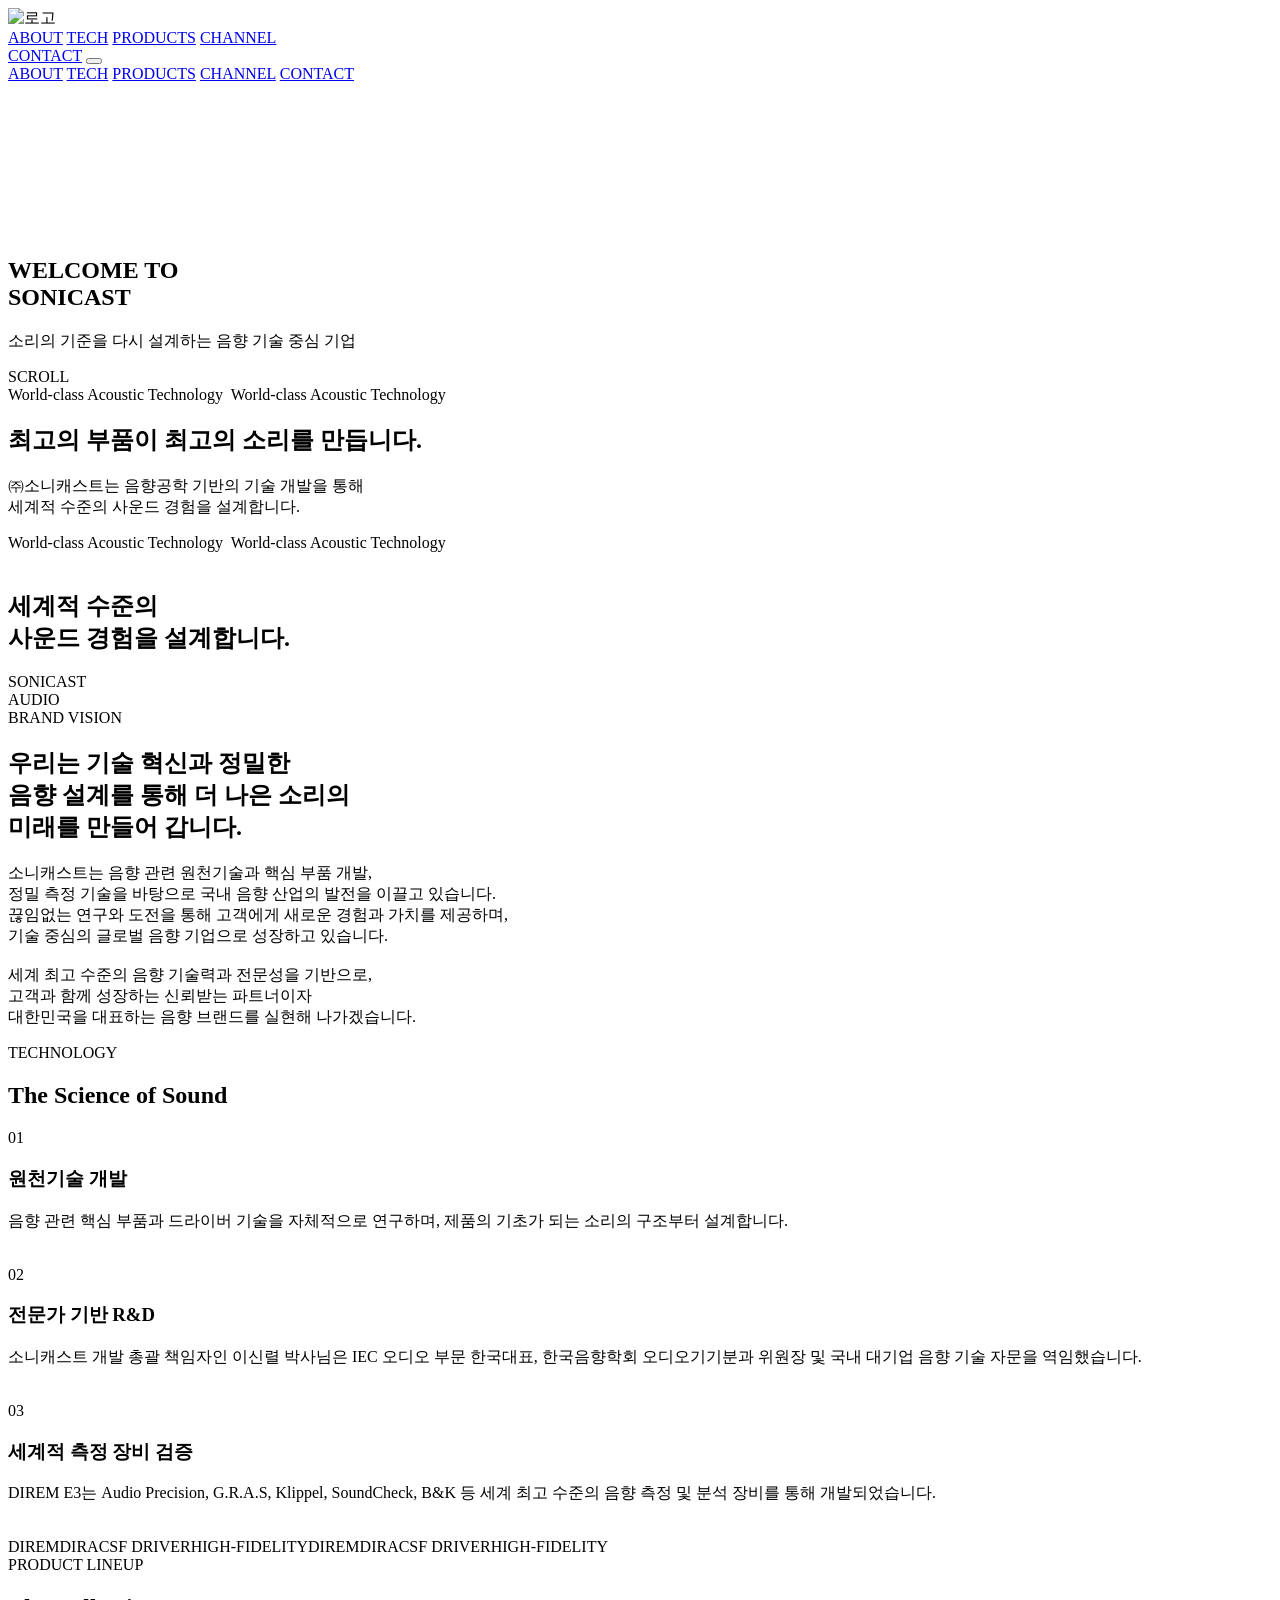
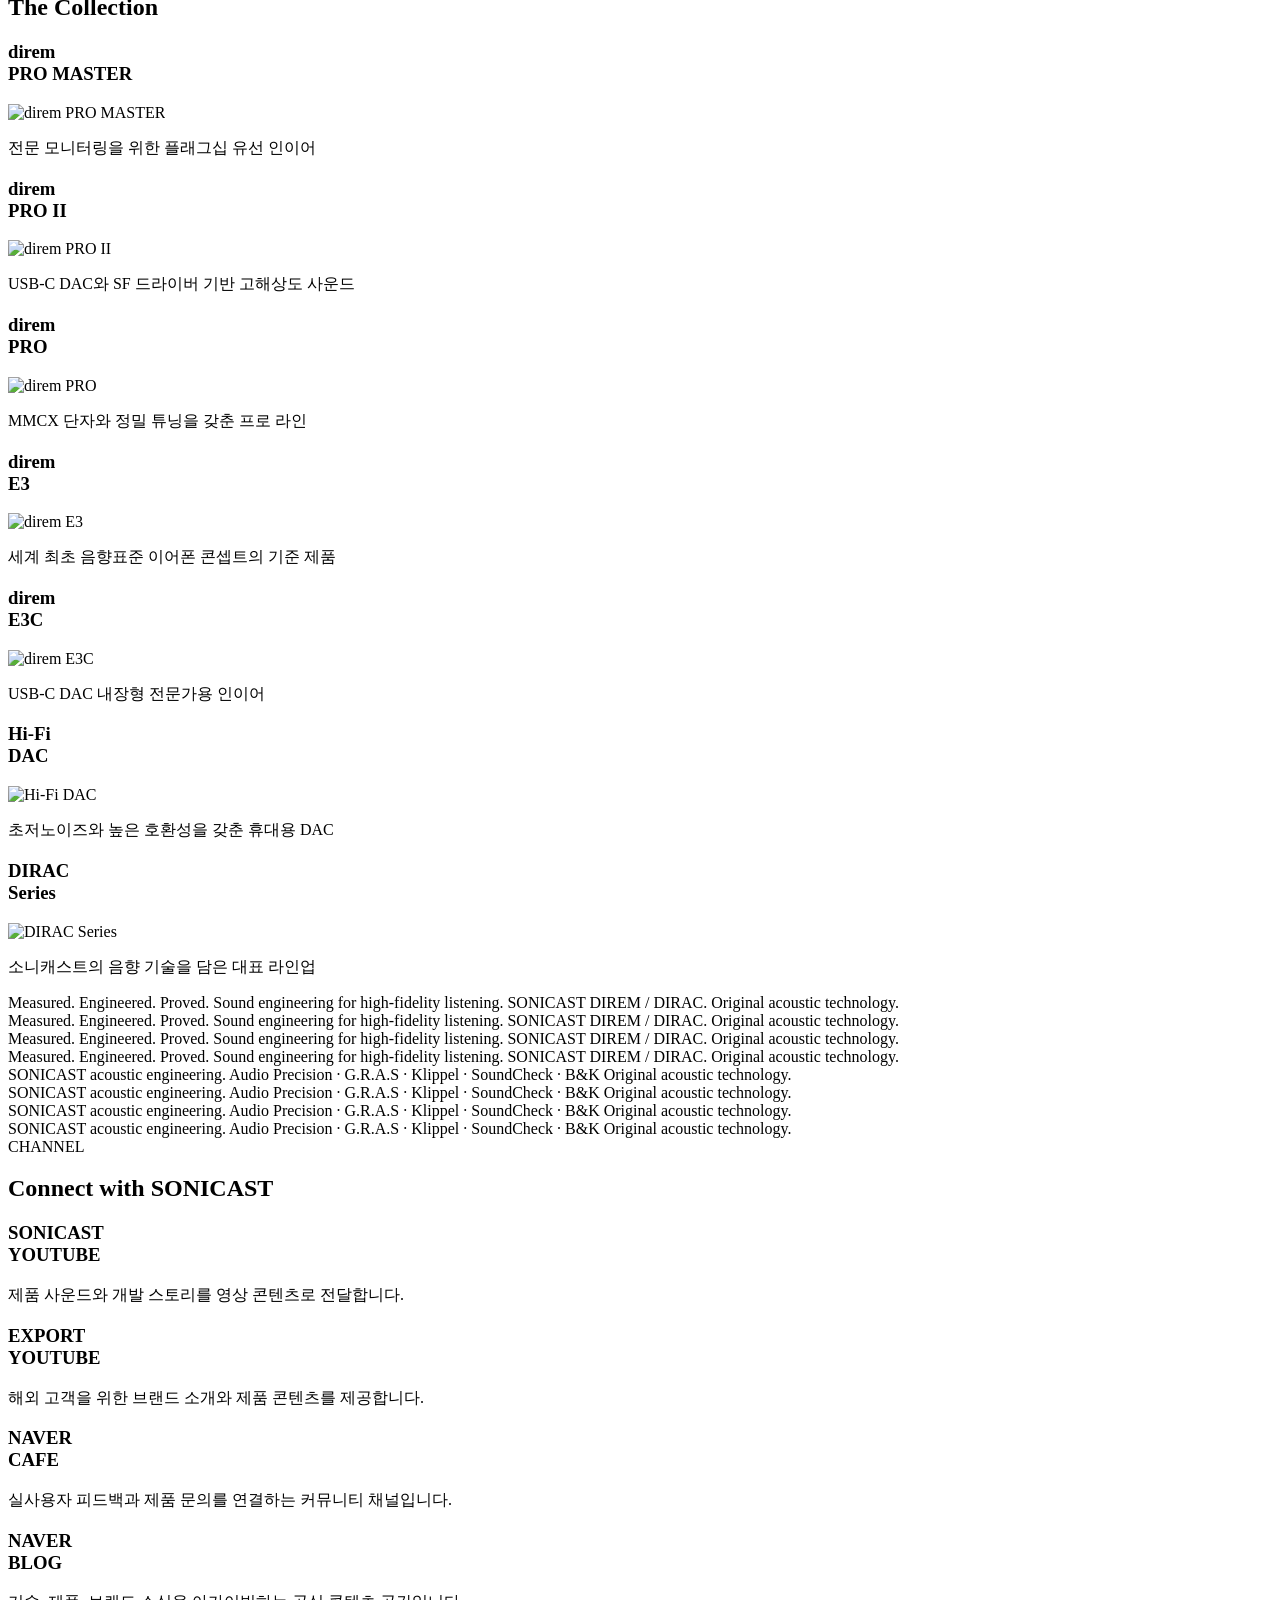
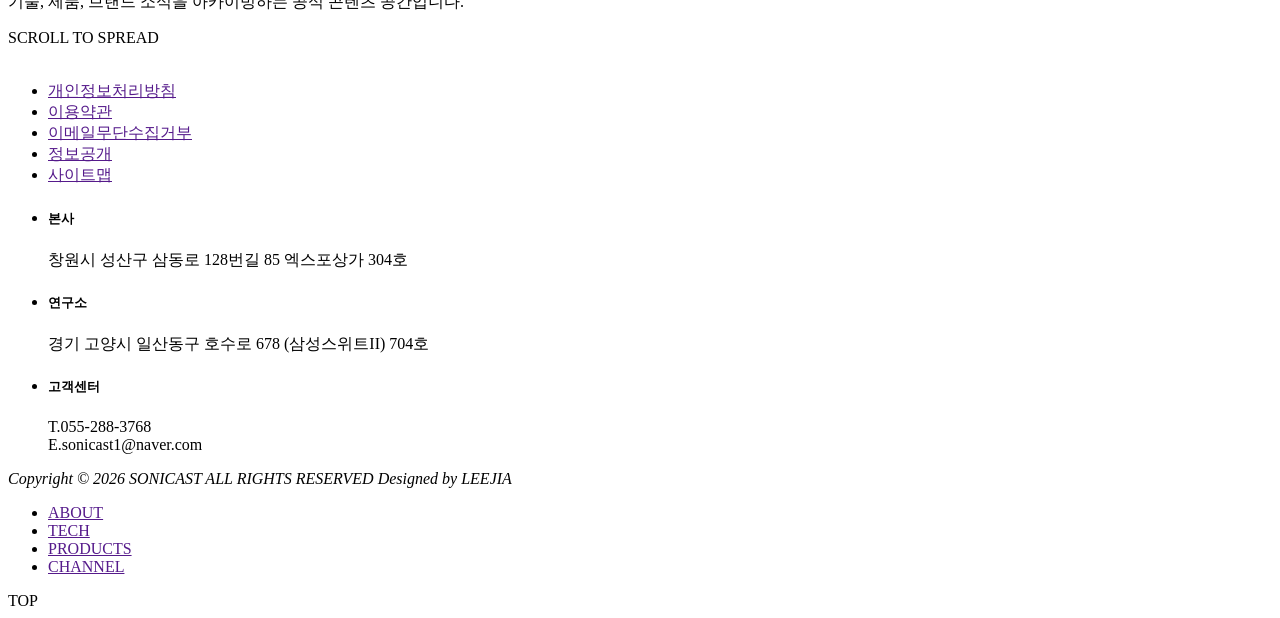
==== index.html @ ddf57bec "Add files via upload" ====
<!DOCTYPE html>
<html lang="ko">
<head>
<meta charset="UTF-8" />
<meta name="viewport" content="width=device-width, initial-scale=1.0" />
<title>SONICAST Split About Preview</title>
<link rel="preconnect" href="https://fonts.googleapis.com">
<link rel="preconnect" href="https://fonts.gstatic.com" crossorigin>
<link href="https://fonts.googleapis.com/css2?family=Inter:wght@500;600;700;800;900&family=Noto+Sans+KR:wght@400;500;700;800;900&display=swap" rel="stylesheet">
<link rel="stylesheet" href="./css/main.css">
</head>
<body>
<div class="noise"></div>
<div class="cursor"></div>
<div class="bg-orb"></div>
<div class="grid-bg"></div>
<header id="header">
  <div class="logo">
    <img src="./images/logo.png" alt="로고">
  </div>
  <nav class="nav">
    <a href="#about">ABOUT</a>
    <a href="#tech">TECH</a>
    <a href="#products">PRODUCTS</a>
    <a href="#sns">CHANNEL</a>
  </nav>
  <a class="contact-pill" href="#footer">CONTACT</a>
  <button class="menu-btn" type="button" aria-label="메뉴 열기">
    <span></span>
    <span></span>
  </button>
</header>
<div class="mobile-menu">
    <a href="#about">ABOUT</a>
    <a href="#tech">TECH</a>
    <a href="#products">PRODUCTS</a>
    <a href="#sns">CHANNEL</a>
    <a href="#footer">CONTACT</a>
  </div>

<section id="hero">
  <video class="hero-video" autoplay muted loop playsinline poster="./images/hero-poster.jpg">
    <source src="./images/sonicast_video1.mp4" type="video/mp4">
  </video>
  <div class="hero-copy">
    <h1>WELCOME TO<br>SONICAST</h1>
    <p>소리의 기준을 다시 설계하는 음향 기술 중심 기업</p>
  </div>

  <div class="scroll">SCROLL</div>
</section>

<section id="about" class="about-split">
    <div class="about-sticky">
        <div class="about-big top" data-split-top>
            <span>World-class Acoustic Technology&nbsp;</span>
            <span>World-class Acoustic Technology&nbsp;</span>
        </div>

        <div class="about-center-copy" data-split-copy>
            <h2>최고의 부품이 <strong>최고의 소리</strong>를 만듭니다.</h2>
            <p>
                ㈜소니캐스트는 음향공학 기반의 기술 개발을 통해<br>
                세계적 수준의 사운드 경험을 설계합니다.
            </p>
        </div>

        <div class="about-big bottom" data-split-bottom>
            <span>World-class Acoustic Technology&nbsp;</span>
            <span>World-class Acoustic Technology&nbsp;</span>
        </div>
    </div>
</section>


<section id="vision" class="vision-zoom" >
    <div class="vision-sticky">
        <div class="vision-stage">
            <div class="vision-image" data-vision-image>
                <img src="./images/global_img.png" alt="">
            </div>
        </div>

        <h2 class="vision-intro-title" data-vision-intro>
            세계적 수준의<br>
            사운드 경험을 설계합니다.
        </h2>

        <div class="vision-side-word left" data-vision-side-left>SONICAST</div>
        <div class="vision-side-word right" data-vision-side-right>AUDIO</div>

        <div class="vision-content" data-vision-content>
            <div class="vision-left" data-vision-left>
                <span class="vision-kicker">BRAND VISION</span>
                <h2 class="vision-title">
                    우리는 기술 혁신과 정밀한<br>
                    음향 설계를 통해 더 나은 소리의<br>
                    미래를 만들어 갑니다.
                </h2>
            </div>
            <div class="vision-right" data-vision-right>
                <p class="vision-desc">
                    소니캐스트는 음향 관련 원천기술과 핵심 부품 개발,<br>
                    정밀 측정 기술을 바탕으로 국내 음향 산업의 발전을 이끌고 있습니다.<br>
                    끊임없는 연구와 도전을 통해 고객에게 새로운 경험과 가치를 제공하며,<br>
                    기술 중심의 글로벌 음향 기업으로 성장하고 있습니다.<br><br>
                    
                    세계 최고 수준의 음향 기술력과 전문성을 기반으로,<br>
                    고객과 함께 성장하는 신뢰받는 파트너이자<br>
                    대한민국을 대표하는 음향 브랜드를 실현해 나가겠습니다.
                </p>
            </div>
        </div>
    </div>
</section>

<section id="tech" class="tech-stack">
  <div class="tech-pin">
    <div class="tech-inner">
      <div class="tech-left reveal">
        <div class="eyebrow">TECHNOLOGY</div>
        <h2 class="big-title">The Science of Sound</h2>
      </div>
      <div class="stack-area">
        <article class="stack-card">
          <div class="stack-copy"><div class="num">01</div><h3>원천기술 개발</h3><p>음향 관련 핵심 부품과 드라이버 기술을 자체적으로 연구하며, 제품의 기초가 되는 소리의 구조부터 설계합니다.</p></div>
          <div class="stack-visual"><img src="./icon1.png" alt=""></div>
        </article>
        <article class="stack-card">
          <div class="stack-copy"><div class="num">02</div><h3>전문가 기반 R&amp;D</h3><p>소니캐스트 개발 총괄 책임자인 이신렬 박사님은 IEC 오디오 부문 한국대표, 한국음향학회 오디오기기분과 위원장 및 국내 대기업 음향 기술 자문을 역임했습니다.</p></div>
          <div class="stack-visual"><img src="./icon2.png" alt=""></div>
        </article>
        <article class="stack-card">
          <div class="stack-copy"><div class="num">03</div><h3>세계적 측정 장비 검증</h3><p>DIREM E3는 Audio Precision, G.R.A.S, Klippel, SoundCheck, B&amp;K 등 세계 최고 수준의 음향 측정 및 분석 장비를 통해 개발되었습니다.</p></div>
          <div class="stack-visual"><img src="./icon3.png" alt=""></div>
        </article>
      </div>
    </div>
  </div>
</section>
<div class="tech-bottom-space"></div>
<div class="marquee"><div class="marquee-track"><span class="tag">DIREM</span><span class="tag blue">DIRAC</span><span class="tag">SF DRIVER</span><span class="tag blue">HIGH-FIDELITY</span><span class="tag">DIREM</span><span class="tag blue">DIRAC</span><span class="tag">SF DRIVER</span><span class="tag blue">HIGH-FIDELITY</span></div></div>

<section id="products" class="products">
  <div class="section-head reveal">
    <div class="products_title">
      <div class="eyebrow">PRODUCT LINEUP</div>
      <h2 class="big-title">The Collection</h2>
    </div>
  </div>

  <div class="product-marquee reveal">
    <div class="product-track">
      <article class="product-card">
        <h3>direm<br>PRO MASTER</h3>
        <div class="earphone"><img src="./images/product1.png" alt="direm PRO MASTER"></div>
        <p>전문 모니터링을 위한 플래그십 유선 인이어</p>
      </article>
      <article class="product-card">
        <h3>direm<br>PRO II</h3>
        <div class="earphone"><img src="./images/product1.png" alt="direm PRO II"></div>
        <p>USB-C DAC와 SF 드라이버 기반 고해상도 사운드</p>
      </article>
      <article class="product-card">
        <h3>direm<br>PRO</h3>
        <div class="earphone"><img src="./images/product1.png" alt="direm PRO"></div>
        <p>MMCX 단자와 정밀 튜닝을 갖춘 프로 라인</p>
      </article>
      <article class="product-card">
        <h3>direm<br>E3</h3>
        <div class="earphone"><img src="./images/product1.png" alt="direm E3"></div>
        <p>세계 최초 음향표준 이어폰 콘셉트의 기준 제품</p>
      </article>
      <article class="product-card">
        <h3>direm<br>E3C</h3>
        <div class="earphone"><img src="./images/product1.png" alt="direm E3C"></div>
        <p>USB-C DAC 내장형 전문가용 인이어</p>
      </article>
      <article class="product-card">
        <h3>Hi-Fi<br>DAC</h3>
        <div class="earphone"><img src="./images/product1.png" alt="Hi-Fi DAC"></div>
        <p>초저노이즈와 높은 호환성을 갖춘 휴대용 DAC</p>
      </article>
      <article class="product-card">
        <h3>DIRAC<br>Series</h3>
        <div class="earphone"><img src="./images/product1.png" alt="DIRAC Series"></div>
        <p>소니캐스트의 음향 기술을 담은 대표 라인업</p>
      </article>
    </div>
  </div>

  <div class="product-ribbon">
    <div class="ribbon-line">
      <div class="ribbon-text">
        <div class="ribbon-group">
          <span>Measured. Engineered. Proved.</span>
          <span>Sound engineering for high-fidelity listening.</span>
          <span>SONICAST DIREM / DIRAC.</span>
          <span>Original acoustic technology.</span>
        </div>
        <div class="ribbon-group">
          <span>Measured. Engineered. Proved.</span>
          <span>Sound engineering for high-fidelity listening.</span>
          <span>SONICAST DIREM / DIRAC.</span>
          <span>Original acoustic technology.</span>
        </div>
        <div class="ribbon-group">
          <span>Measured. Engineered. Proved.</span>
          <span>Sound engineering for high-fidelity listening.</span>
          <span>SONICAST DIREM / DIRAC.</span>
          <span>Original acoustic technology.</span>
        </div>
        <div class="ribbon-group">
          <span>Measured. Engineered. Proved.</span>
          <span>Sound engineering for high-fidelity listening.</span>
          <span>SONICAST DIREM / DIRAC.</span>
          <span>Original acoustic technology.</span>
        </div>
      </div>
    </div>
    <div class="ribbon-line">
      <div class="ribbon-text">
        <div class="ribbon-group">
          <span>SONICAST acoustic engineering.</span>
          <span>Audio Precision · G.R.A.S · Klippel · SoundCheck · B&amp;K</span>
          <span>Original acoustic technology.</span>
        </div>
        <div class="ribbon-group">
          <span>SONICAST acoustic engineering.</span>
          <span>Audio Precision · G.R.A.S · Klippel · SoundCheck · B&amp;K</span>
          <span>Original acoustic technology.</span>
        </div>
        <div class="ribbon-group">
          <span>SONICAST acoustic engineering.</span>
          <span>Audio Precision · G.R.A.S · Klippel · SoundCheck · B&amp;K</span>
          <span>Original acoustic technology.</span>
        </div>
        <div class="ribbon-group">
          <span>SONICAST acoustic engineering.</span>
          <span>Audio Precision · G.R.A.S · Klippel · SoundCheck · B&amp;K</span>
          <span>Original acoustic technology.</span>
        </div>
      </div>
    </div>
  </div>
</section>
<section id="sns" class="sns sns-spread-section">
  <div class="sns-spread-sticky">
    <div class="sns-head sns-spread-head">
      <div class="eyebrow">CHANNEL</div>
      <h2 class="big-title">Connect with SONICAST</h2>
    </div>

    <div class="sns-stack-stage" data-sns-spread>
      <article class="sns-case-card spread-card" data-spread-card>
        <h3>SONICAST<br>YOUTUBE</h3>
        <p>제품 사운드와 개발 스토리를 영상 콘텐츠로 전달합니다.</p>
        <div class="sns-visual"></div>
      </article>
      <article class="sns-case-card is-blue spread-card" data-spread-card>
        <h3>EXPORT<br>YOUTUBE</h3>
        <p>해외 고객을 위한 브랜드 소개와 제품 콘텐츠를 제공합니다.</p>
        <div class="sns-visual"></div>
      </article>
      <article class="sns-case-card spread-card" data-spread-card>
        <h3>NAVER<br>CAFE</h3>
        <p>실사용자 피드백과 제품 문의를 연결하는 커뮤니티 채널입니다.</p>
        <div class="sns-visual"></div>
      </article>
      <article class="sns-case-card spread-card" data-spread-card>
        <h3>NAVER<br>BLOG</h3>
        <p>기술, 제품, 브랜드 소식을 아카이빙하는 공식 콘텐츠 공간입니다.</p>
        <div class="sns-visual"></div>
      </article>
    </div>

    <div class="sns-spread-hint">SCROLL TO SPREAD</div>
  </div>
</section>
<footer id="footer" class="footer">
    <div class="footer_top">
        <div class="footer_top_img"><img src="./images/logo.png" alt=""></div>
        <ul class="footer_top_nav">
            <li><a href="">개인정보처리방침</a></li>
            <li><a href="">이용약관</a></li>
            <li><a href="">이메일무단수집거부</a></li>
            <li><a href="">정보공개</a></li>
            <li><a href="">사이트맵</a></li>
        </ul>
    </div>
    <div class="footer_bottom">
        <div class="footer_bottom_left">
            <ul class="footer_bottom_nav">
                <li>
                    <h5>본사</h5>
                    <p>창원시 성산구 삼동로 128번길 85 엑스포상가 304호</p>
                </li>
                <li>
                    <h5>연구소</h5>
                    <p>경기 고양시 일산동구 호수로 678 (삼성스위트II) 704호</p>
                </li>
                <li>
                    <h5>고객센터</h5>
                    <p>T.055-288-3768<br>
                        E.sonicast1@naver.com</p>
                </li>
            </ul>
            <address>Copyright © 2026 SONICAST ALL RIGHTS RESERVED Designed by LEEJIA</address>
        </div>
        <div class="footer_bottom_right">
            <ul class="footer_bottom_right_nav">
                <li><a href="">ABOUT</a></li>
                <li><a href="">TECH</a></li>
                <li><a href="">PRODUCTS</a></li>
                <li><a href="">CHANNEL</a></li>
            </ul>
            <div class="top_circle">
                TOP
            </div>
        </div>
    </div>
</footer>
<script src="./js/main.js"></script>
</body>
</html>
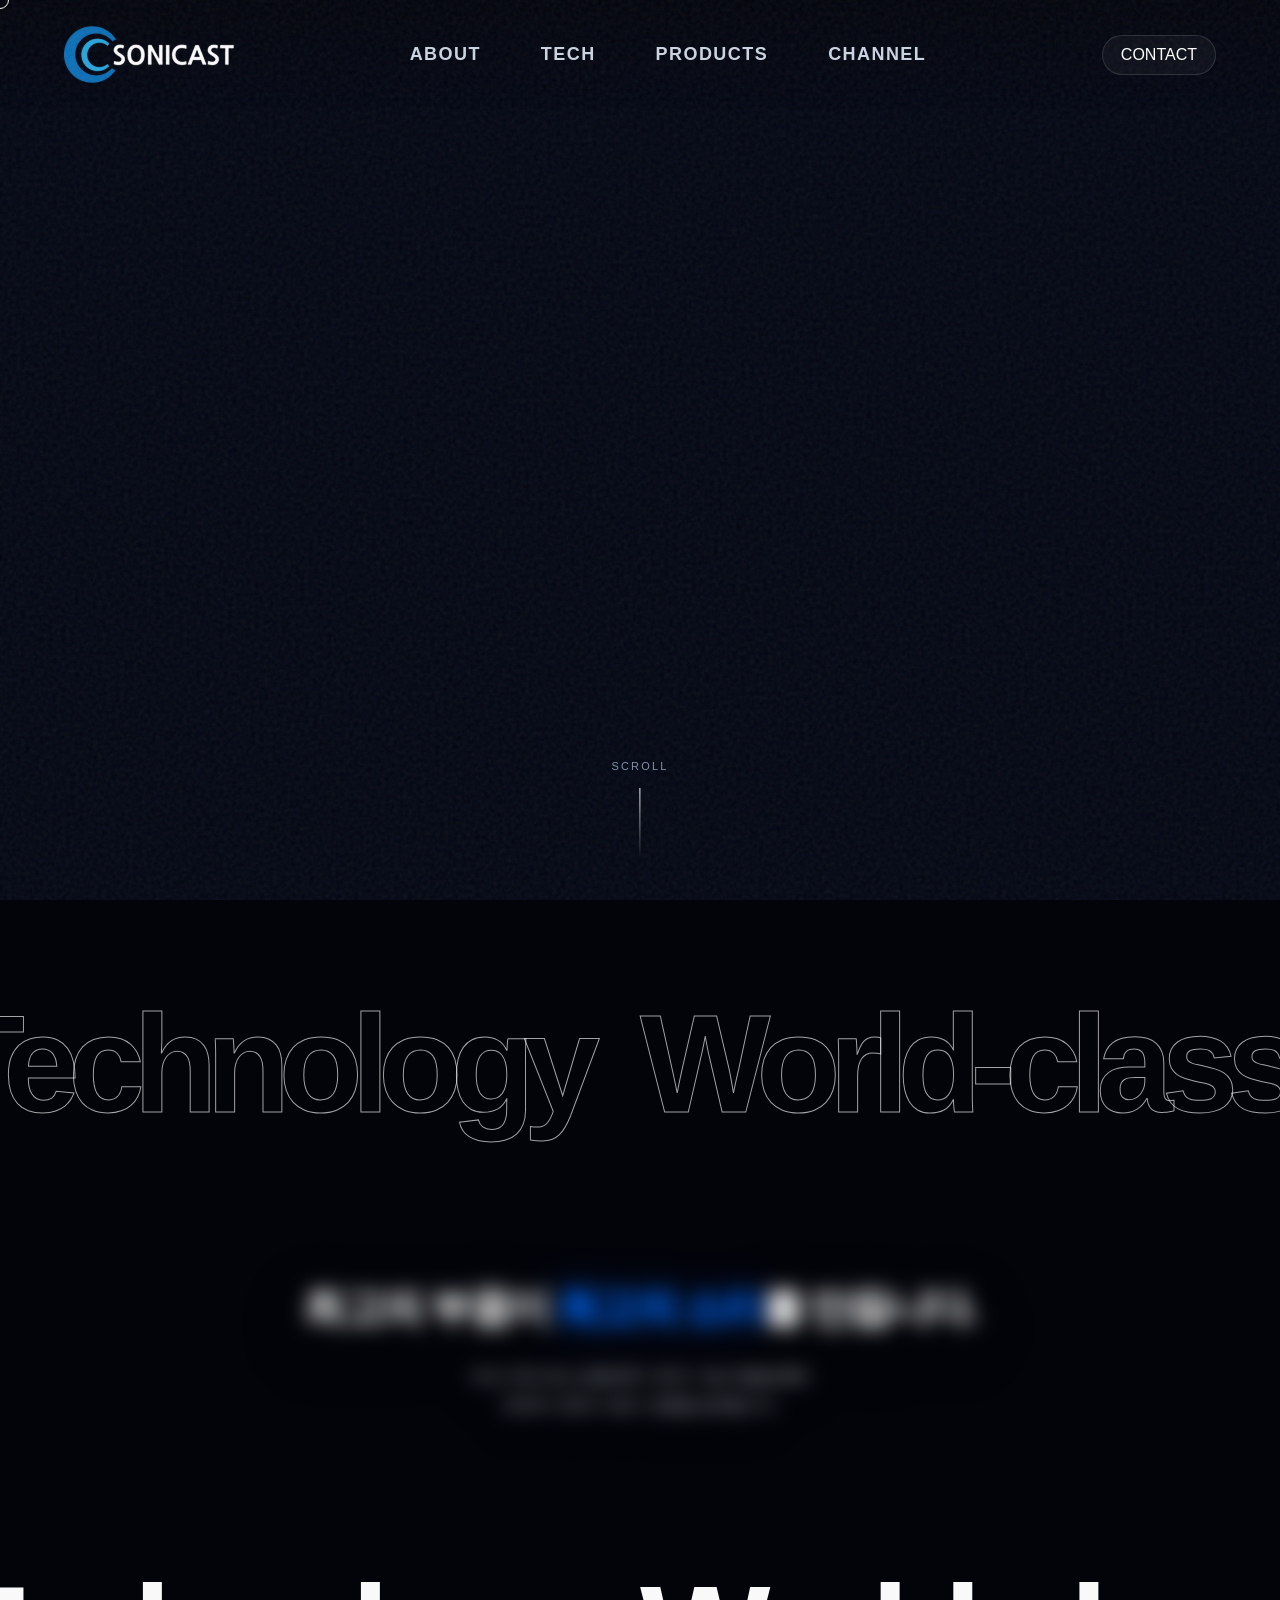
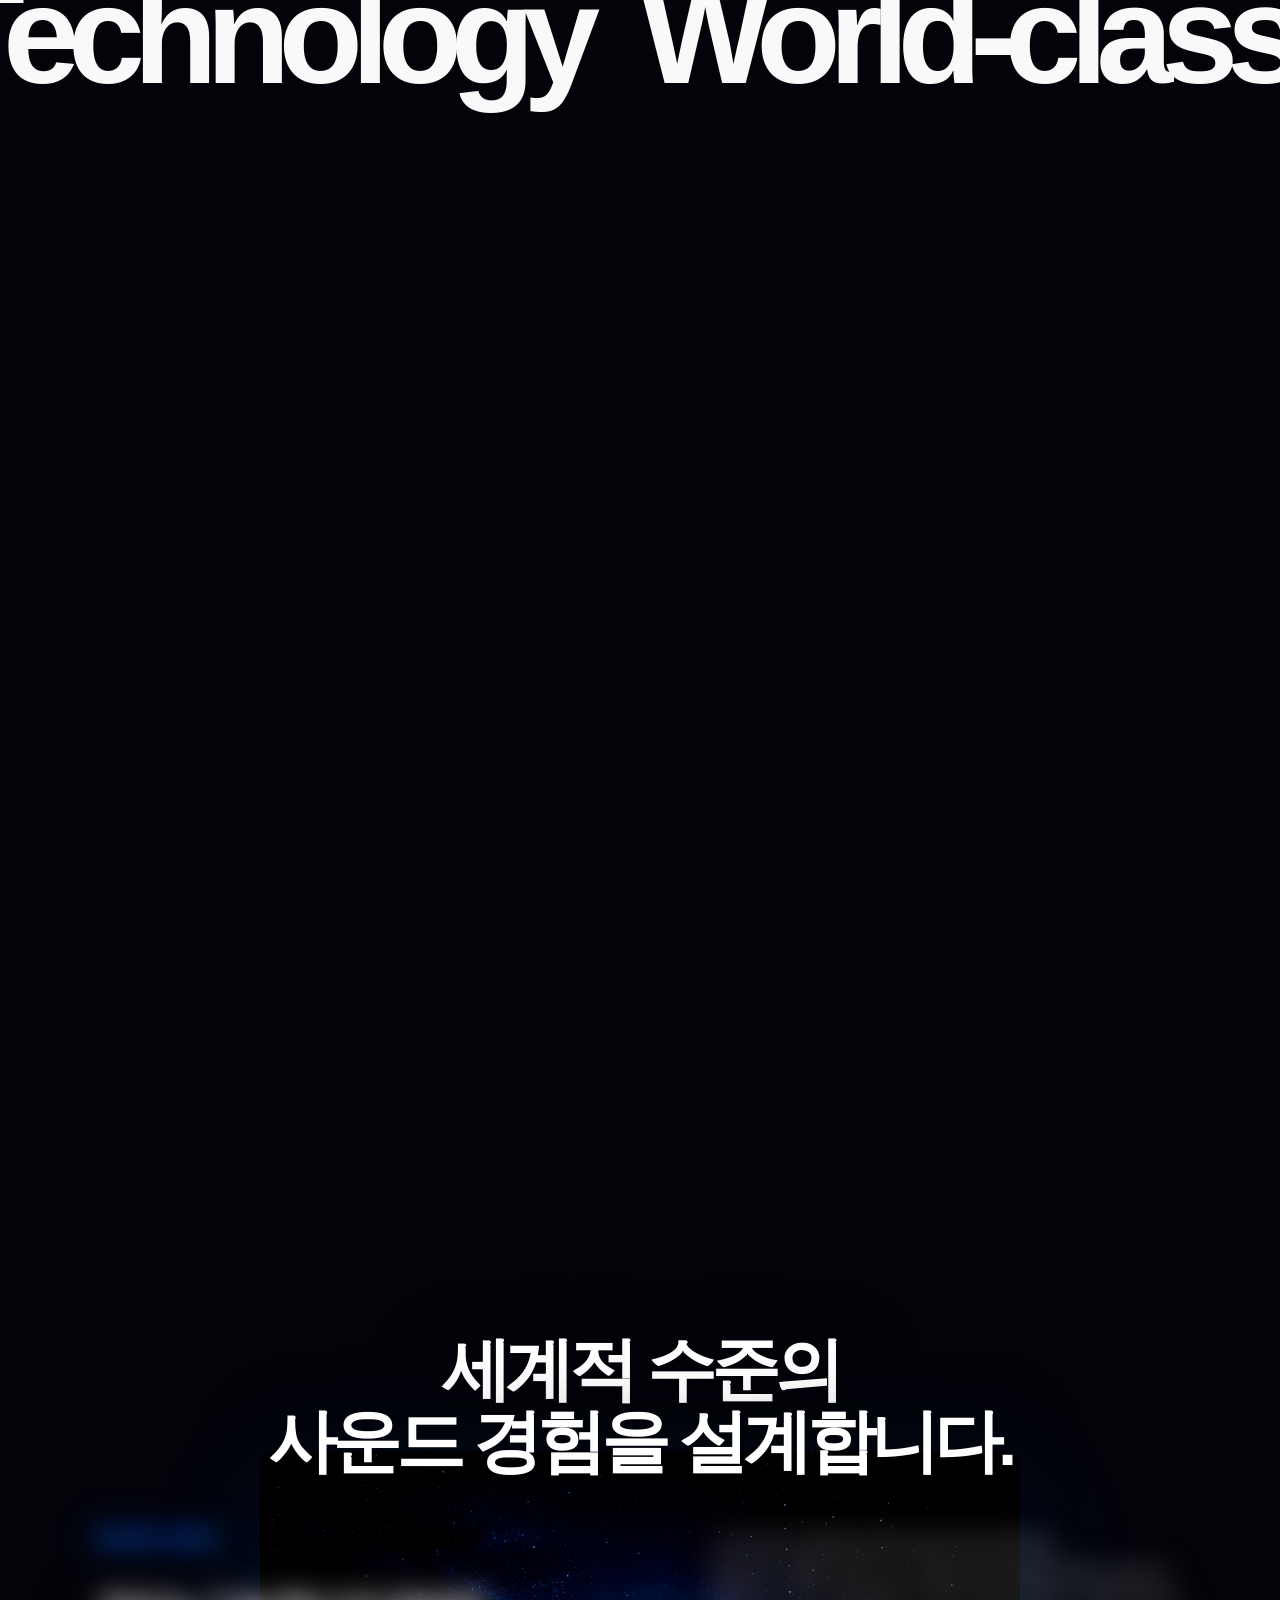
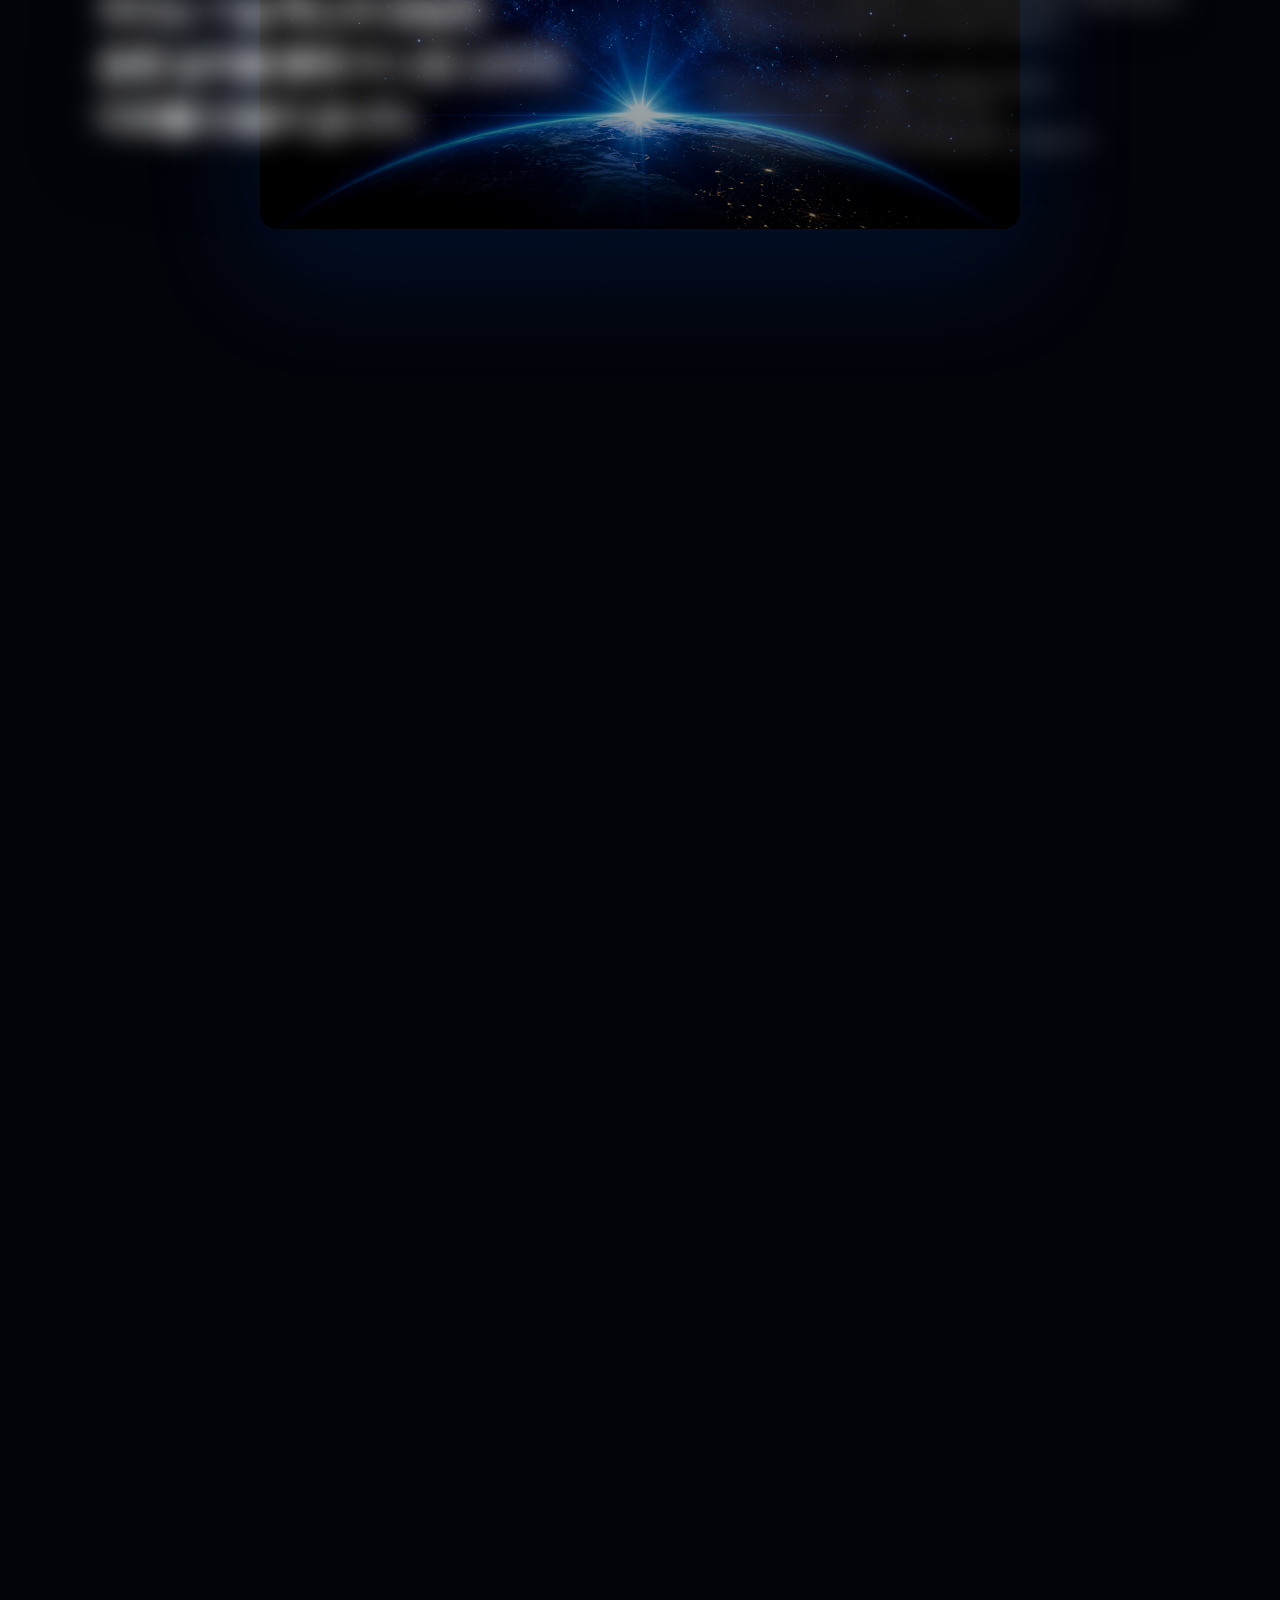
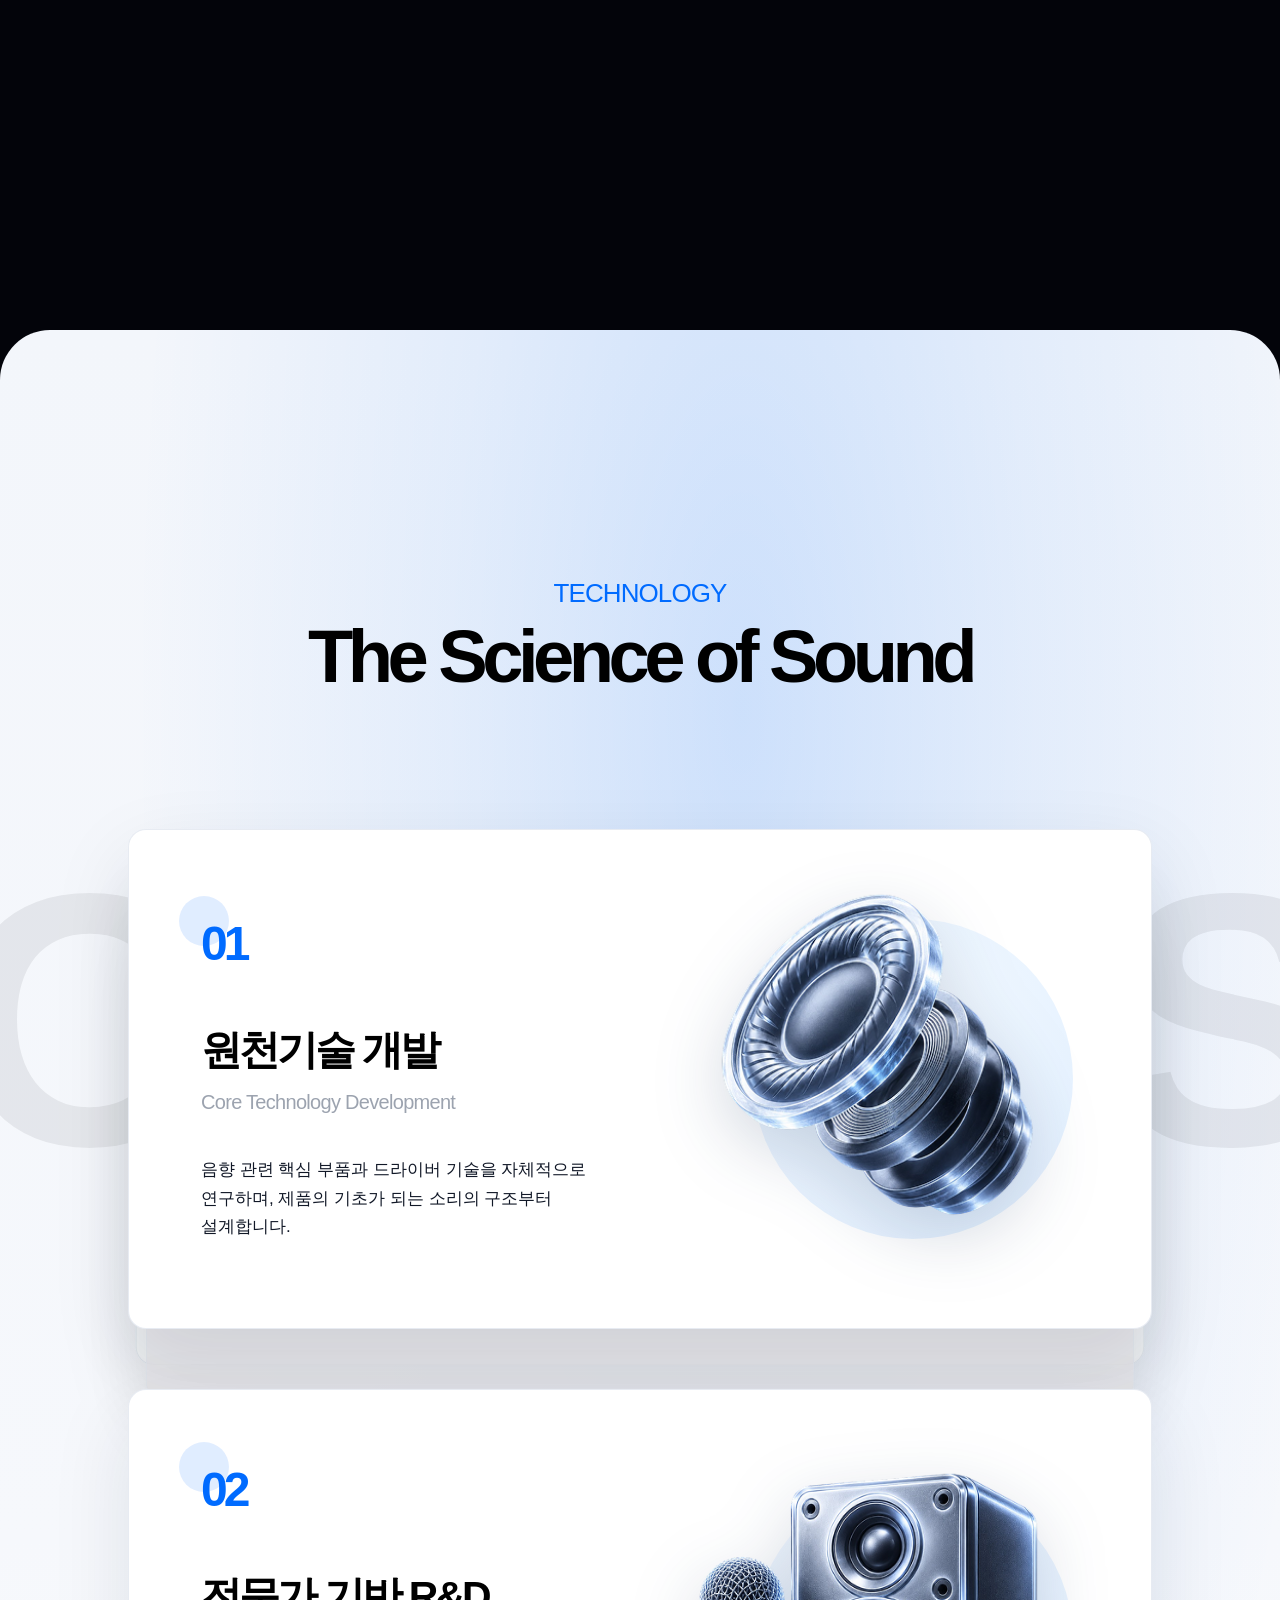
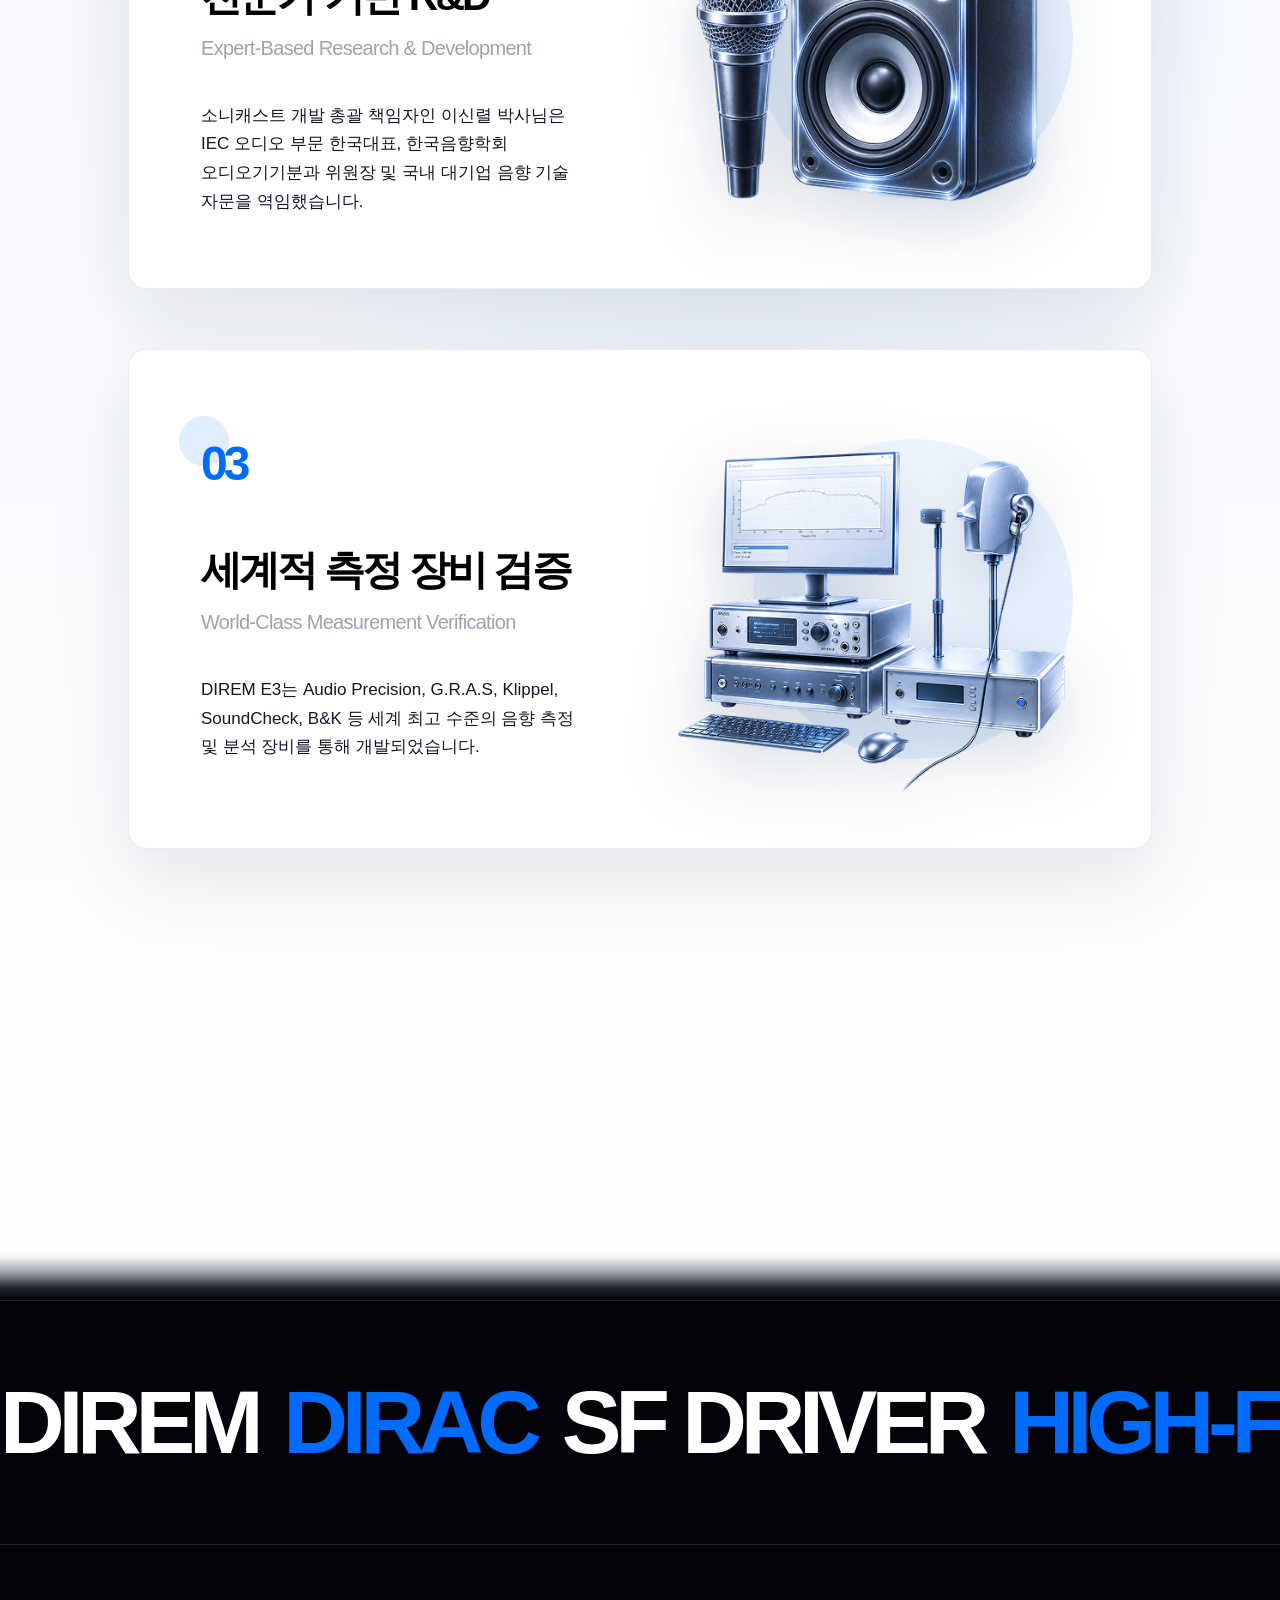
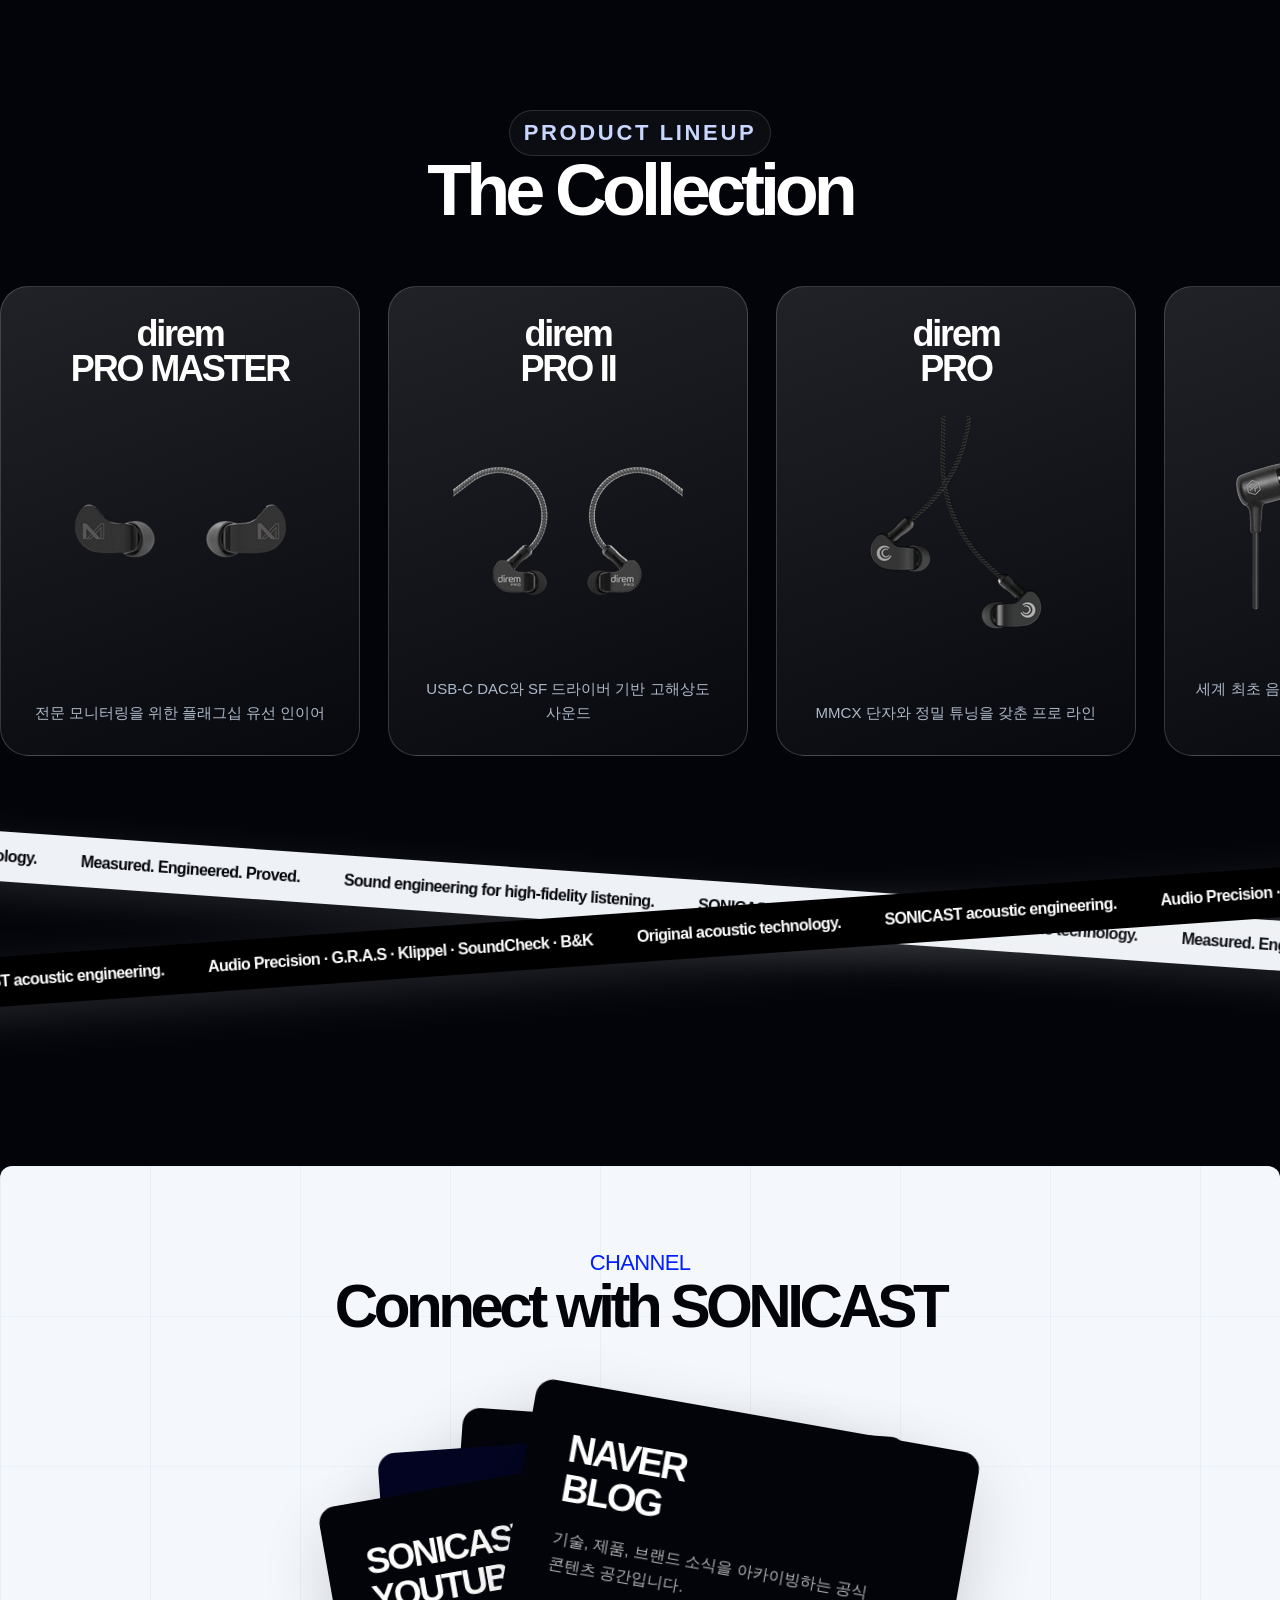
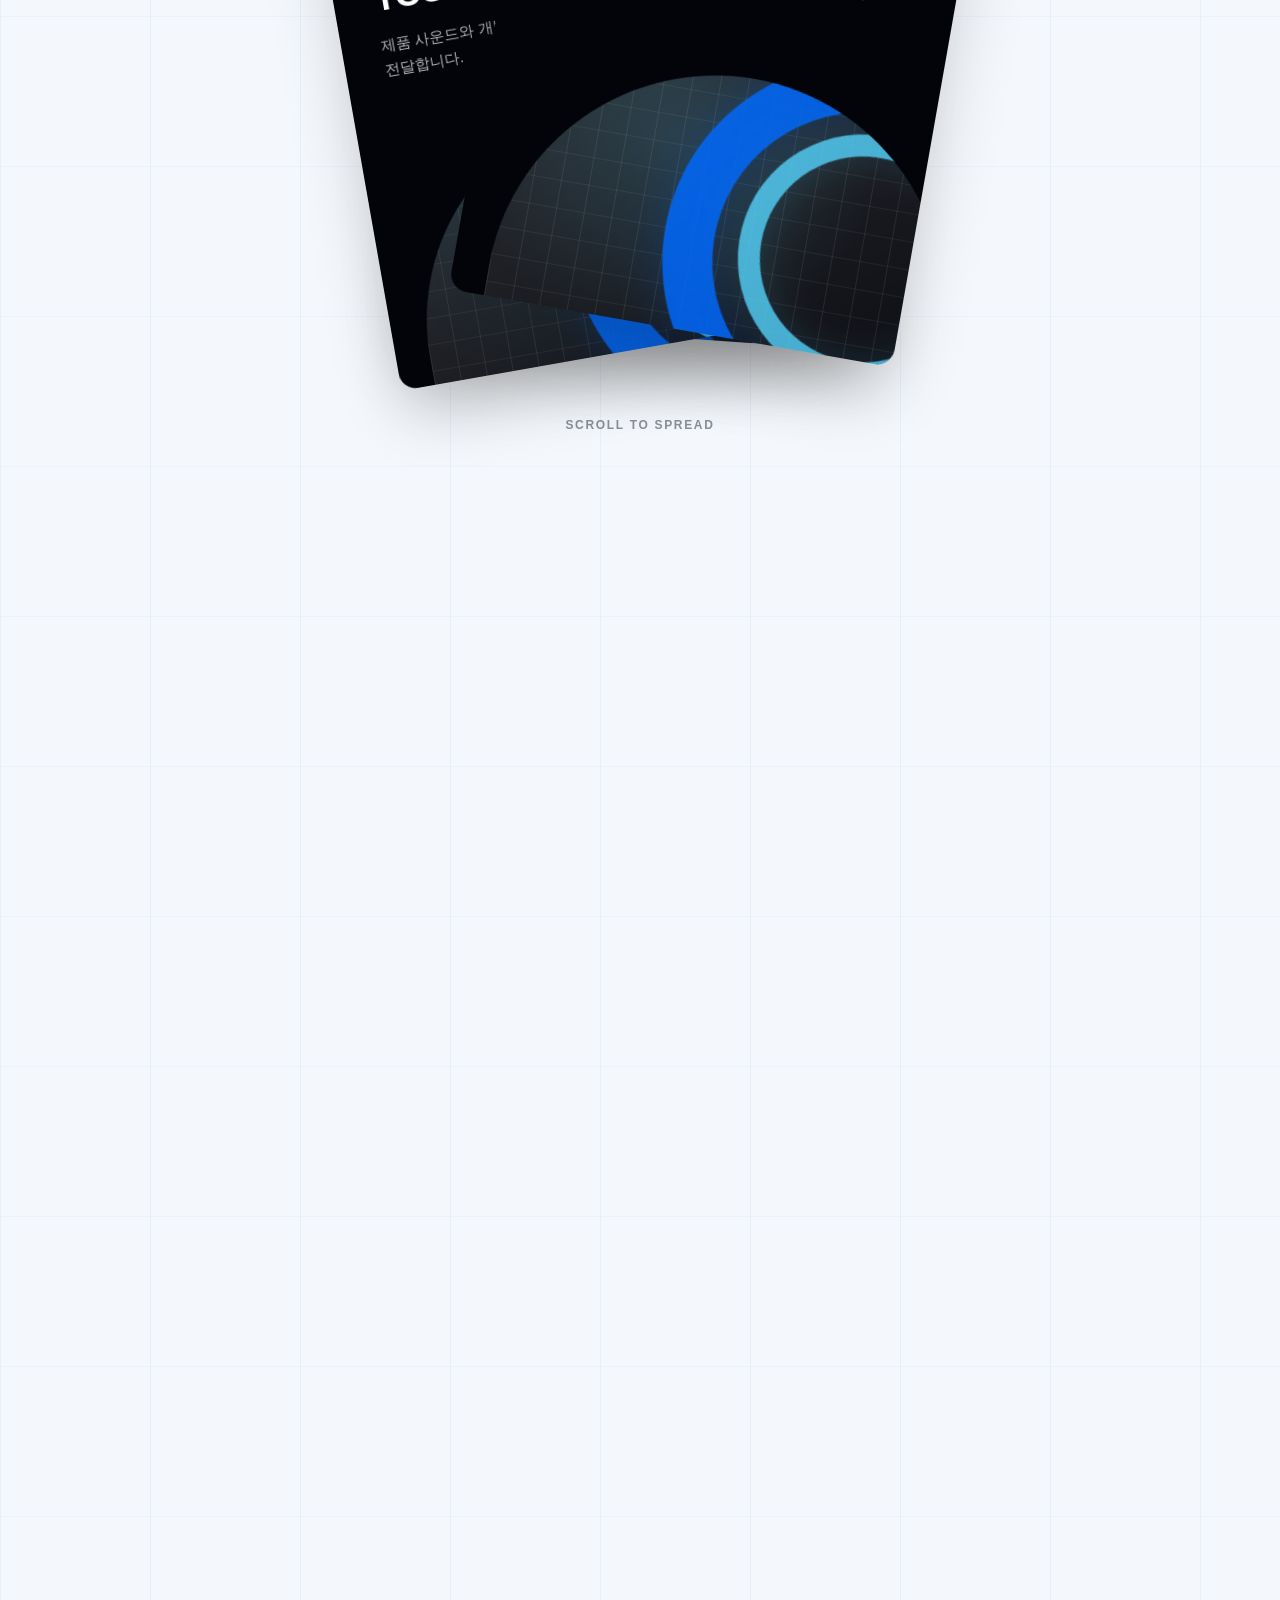
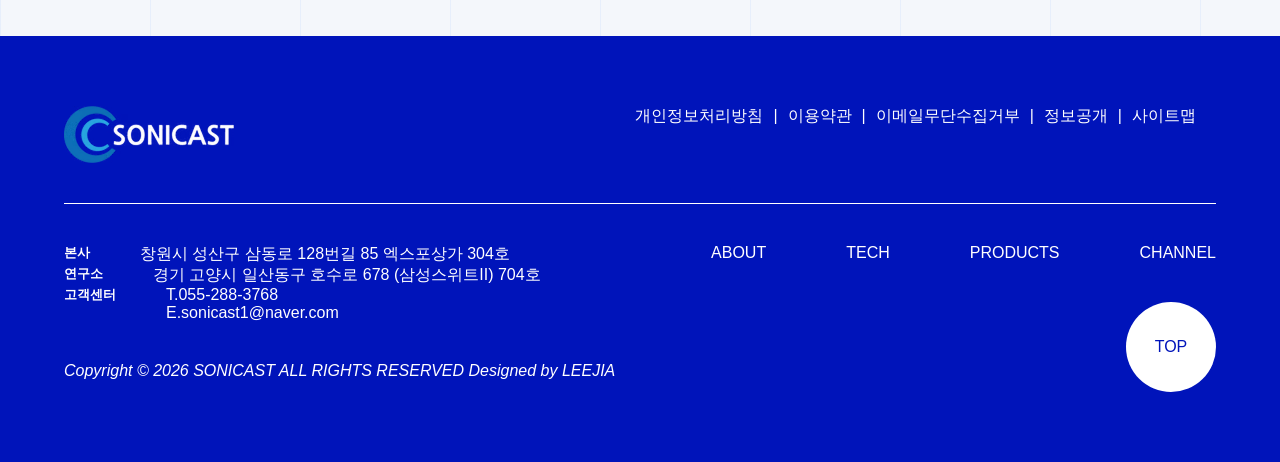
==== commit b912648f: "Add files via upload" ====
--- a/index.html
+++ b/index.html
@@ -39,15 +39,60 @@
   </div>
 
 <section id="hero">
-  <video class="hero-video" autoplay muted loop playsinline poster="./images/hero-poster.jpg">
-    <source src="./images/sonicast_video1.mp4" type="video/mp4">
+  <!--
+    영상 파일명만 아래 data 속성과 동일하게 넣으면 됩니다.
+
+    PC 영상:
+    ./videos/sonicast-desktop.mp4
+
+    모바일 영상:
+    ./videos/sonicast-mobile.mp4
+
+    포스터 이미지는 없어도 영상이 재생되지만,
+    로딩 중 빈 화면을 방지하려면 함께 넣는 것을 권장합니다.
+  -->
+  <video
+    id="heroVideo"
+    class="hero-video"
+    autoplay
+    muted
+    loop
+    playsinline
+    preload="metadata"
+    data-desktop-src="./images/sonicast_video1.mp4"
+    data-mobile-src="./images/Sequence 01.mp4"
+    data-desktop-poster="./images/hero-poster.jpg"
+    data-mobile-poster="./images/hero-mobile-poster.jpg"
+    aria-label="SONICAST 메인 비주얼 영상"
+  >
+    <source
+      id="heroVideoSource"
+      src="./images/sonicast_video1.mp4"
+      type="video/mp4"
+    >
   </video>
+
+  <div class="hero-dim" aria-hidden="true"></div>
+
+  <!--
+    이 HTML 타이틀은 1000px 이하 모바일에서만 표시됩니다.
+    1001px 이상 PC에서는 원래 영상 속 자막을 그대로 사용합니다.
+  -->
   <div class="hero-copy">
-    <h1>WELCOME TO<br>SONICAST</h1>
-    <p>소리의 기준을 다시 설계하는 음향 기술 중심 기업</p>
-  </div>
-
-  <div class="scroll">SCROLL</div>
+    <span class="hero-eyebrow">WELCOME TO SONICAST</span>
+
+    <h1>
+      SOUND.<br>
+      <strong>ENGINEERED.</strong>
+    </h1>
+
+    <p>
+      정밀한 음향 기술로<br class="hero-mobile-br">
+      더 나은 소리의 미래를 설계합니다.
+    </p>
+  </div>
+
+  <div class="scroll" aria-hidden="true">SCROLL</div>
 </section>
 
 <section id="about" class="about-split">
@@ -124,15 +169,15 @@
       <div class="stack-area">
         <article class="stack-card">
           <div class="stack-copy"><div class="num">01</div><h3>원천기술 개발</h3><p>음향 관련 핵심 부품과 드라이버 기술을 자체적으로 연구하며, 제품의 기초가 되는 소리의 구조부터 설계합니다.</p></div>
-          <div class="stack-visual"><img src="./icon1.png" alt=""></div>
+          <div class="stack-visual"><img src="./images/icon1.png" alt=""></div>
         </article>
         <article class="stack-card">
           <div class="stack-copy"><div class="num">02</div><h3>전문가 기반 R&amp;D</h3><p>소니캐스트 개발 총괄 책임자인 이신렬 박사님은 IEC 오디오 부문 한국대표, 한국음향학회 오디오기기분과 위원장 및 국내 대기업 음향 기술 자문을 역임했습니다.</p></div>
-          <div class="stack-visual"><img src="./icon2.png" alt=""></div>
+          <div class="stack-visual"><img src="./images/icon2.png" alt=""></div>
         </article>
         <article class="stack-card">
           <div class="stack-copy"><div class="num">03</div><h3>세계적 측정 장비 검증</h3><p>DIREM E3는 Audio Precision, G.R.A.S, Klippel, SoundCheck, B&amp;K 등 세계 최고 수준의 음향 측정 및 분석 장비를 통해 개발되었습니다.</p></div>
-          <div class="stack-visual"><img src="./icon3.png" alt=""></div>
+          <div class="stack-visual"><img src="./images/icon3.png" alt=""></div>
         </article>
       </div>
     </div>
@@ -153,37 +198,37 @@
     <div class="product-track">
       <article class="product-card">
         <h3>direm<br>PRO MASTER</h3>
-        <div class="earphone"><img src="./images/product1.png" alt="direm PRO MASTER"></div>
+        <div class="earphone"><img src="./images/master.png" alt="direm PRO MASTER"></div>
         <p>전문 모니터링을 위한 플래그십 유선 인이어</p>
       </article>
       <article class="product-card">
         <h3>direm<br>PRO II</h3>
-        <div class="earphone"><img src="./images/product1.png" alt="direm PRO II"></div>
+        <div class="earphone"><img src="./images/pro2.png" alt="direm PRO II"></div>
         <p>USB-C DAC와 SF 드라이버 기반 고해상도 사운드</p>
       </article>
       <article class="product-card">
         <h3>direm<br>PRO</h3>
-        <div class="earphone"><img src="./images/product1.png" alt="direm PRO"></div>
+        <div class="earphone"><img src="./images/pro.png" alt="direm PRO"></div>
         <p>MMCX 단자와 정밀 튜닝을 갖춘 프로 라인</p>
       </article>
       <article class="product-card">
         <h3>direm<br>E3</h3>
-        <div class="earphone"><img src="./images/product1.png" alt="direm E3"></div>
+        <div class="earphone"><img src="./images/e3.png" alt="direm E3"></div>
         <p>세계 최초 음향표준 이어폰 콘셉트의 기준 제품</p>
       </article>
       <article class="product-card">
         <h3>direm<br>E3C</h3>
-        <div class="earphone"><img src="./images/product1.png" alt="direm E3C"></div>
+        <div class="earphone"><img src="./images/e3c.png" alt="direm E3C"></div>
         <p>USB-C DAC 내장형 전문가용 인이어</p>
       </article>
       <article class="product-card">
         <h3>Hi-Fi<br>DAC</h3>
-        <div class="earphone"><img src="./images/product1.png" alt="Hi-Fi DAC"></div>
+        <div class="earphone"><img src="./images/dac.png" alt="Hi-Fi DAC"></div>
         <p>초저노이즈와 높은 호환성을 갖춘 휴대용 DAC</p>
       </article>
       <article class="product-card">
         <h3>DIRAC<br>Series</h3>
-        <div class="earphone"><img src="./images/product1.png" alt="DIRAC Series"></div>
+        <div class="earphone"><img src="./images/series.png" alt="DIRAC Series"></div>
         <p>소니캐스트의 음향 기술을 담은 대표 라인업</p>
       </article>
     </div>
--- a/css/main.css
+++ b/css/main.css
@@ -0,0 +1,1674 @@
+:root{
+    --blue:#006bff;
+    --cyan:#57d7ff;
+    --dark:#03040a;
+    --white:#fff;
+    --muted:#9ba5b5;
+    --line:rgba(255,255,255,.13);
+}
+
+*{box-sizing:border-box;margin:0;padding:0;}
+html{scroll-behavior:smooth;}
+body{
+    font-family:"Inter","Noto Sans KR",sans-serif;
+    background:var(--dark);
+    color:#fff;
+    overflow-x:hidden;
+}
+img{border:0;display:block;}
+ul,li{list-style:none;}
+a{text-decoration:none;color:inherit;}
+
+/* ===============================
+   GLOBAL BACKGROUND / CURSOR
+================================ */
+.noise{
+    position:fixed;
+    inset:0;
+    pointer-events:none;
+    z-index:99;
+    opacity:.075;
+    background-image:url("data:image/svg+xml,%3Csvg viewBox='0 0 250 250' xmlns='http://www.w3.org/2000/svg'%3E%3Cfilter id='n'%3E%3CfeTurbulence type='fractalNoise' baseFrequency='.8' numOctaves='4' stitchTiles='stitch'/%3E%3C/filter%3E%3Crect width='100%25' height='100%25' filter='url(%23n)'/%3E%3C/svg%3E");
+}
+.cursor{
+    position:fixed;
+    width:18px;
+    height:18px;
+    border:1px solid #fff;
+    border-radius:50%;
+    pointer-events:none;
+    z-index:100;
+    mix-blend-mode:difference;
+    transform:translate(-50%,-50%);
+}
+.bg-orb{
+    position:fixed;
+    left:50%;
+    top:8%;
+    width:55vw;
+    height:55vw;
+    border-radius:50%;
+    background:radial-gradient(circle,#083fff 0%,rgba(0,107,255,.35) 22%,rgba(0,0,0,0) 63%);
+    filter:blur(45px);
+    transform:translateX(-50%);
+    opacity:.48;
+    pointer-events:none;
+}
+.grid-bg{
+    position:fixed;
+    inset:0;
+    background:
+        linear-gradient(rgba(255,255,255,.032) 1px,transparent 1px),
+        linear-gradient(90deg,rgba(255,255,255,.032) 1px,transparent 1px);
+    background-size:64px 64px;
+    mask-image:radial-gradient(circle at 50% 25%,#000,transparent 70%);
+    pointer-events:none;
+}
+section{position:relative;padding:150px 5vw;}
+
+/* ===============================
+   HEADER
+================================ */
+#header{
+    position:fixed;
+    top:0;
+    left:0;
+    width:100%;
+    z-index:80;
+    padding:26px 5vw;
+    display:flex;
+    justify-content:space-between;
+    align-items:center;
+    backdrop-filter:blur(14px);
+    background:linear-gradient(to bottom,rgba(3,4,10,.7),transparent);
+}
+#header .logo img{width:100%;}
+#header .nav{
+    display:flex;
+    gap:60px;
+    font-size:18px;
+    font-weight:600;
+    letter-spacing:.08em;
+    color:#ccd5e3;
+}
+#header .contact-pill{
+    padding:10px 18px;
+    border:1px solid var(--line);
+    border-radius:999px;
+    background:rgba(255,255,255,.04);
+}
+.menu-btn {
+    display: none;
+    position: relative;
+    width: 34px;
+    height: 24px;
+    border: 0;
+    background: transparent;
+    cursor: pointer;
+    z-index: 120;
+}
+
+.menu-btn span {
+    position: absolute;
+    left: 0;
+    width: 100%;
+    height: 2px;
+    background: #fff;
+    border-radius: 999px;
+    transition: .35s;
+}
+
+.menu-btn span:nth-child(1) {
+    top: 6px;
+}
+
+.menu-btn span:nth-child(2) {
+    bottom: 6px;
+}
+
+.menu-btn.active span:nth-child(1) {
+    top: 11px;
+    transform: rotate(45deg);
+}
+
+.menu-btn.active span:nth-child(2) {
+    bottom: 11px;
+    transform: rotate(-45deg);
+}
+
+.mobile-menu {
+    position: fixed;
+    inset: 0;
+    z-index: 70;
+    width: 100%;
+    height: 100dvh;
+    background: rgba(3,4,10,.96);
+    backdrop-filter: blur(18px);
+
+    display: flex;
+    flex-direction: column;
+    justify-content: center;
+    align-items: center;
+    gap: 28px;
+
+    opacity: 0;
+    visibility: hidden;
+    pointer-events: none;
+    transition: .4s ease;
+}
+
+.mobile-menu.active {
+    opacity: 1;
+    visibility: visible;
+    pointer-events: auto;
+}
+
+.mobile-menu a {
+    font-size: clamp(34px, 8vw, 62px);
+    font-weight: 900;
+    letter-spacing: -0.06em;
+    color: #fff;
+}
+
+/* ===============================
+   HERO
+================================ */
+#hero{
+    position:relative;
+    min-height:100vh;
+    display:flex;
+    align-items:center;
+    justify-content:center;
+    text-align:center;
+    padding-top:120px;
+    overflow:hidden;
+}
+#hero .hero-video{
+    position:absolute;
+    inset:0;
+    width:100%;
+    height:100%;
+    object-fit:cover;
+    z-index:0;
+    opacity:.92;
+}
+#hero .hero-copy{position:relative;z-index:5;}
+#hero .hero-copy h1{
+    font-size:clamp(58px,7.6vw,120px);
+    line-height:.95;
+    letter-spacing:-.065em;
+    font-weight:900;
+    text-transform:uppercase;
+    color:#fff;
+    text-shadow:0 18px 70px rgba(0,0,0,.65);
+}
+#hero .hero-copy p{
+    margin-top:28px;
+    font-size:clamp(15px,1.35vw,22px);
+    font-weight:600;
+    color:rgba(255,255,255,.9);
+    text-shadow:0 10px 40px rgba(0,0,0,.8);
+}
+#hero .scroll{
+    position:absolute;
+    z-index:4;
+    bottom:42px;
+    left:50%;
+    transform:translateX(-50%);
+    font-size:11px;
+    color:#8190a8;
+    letter-spacing:.2em;
+}
+#hero .scroll::after{
+    content:"";
+    display:block;
+    width:1px;
+    height:70px;
+    background:linear-gradient(#fff,transparent);
+    margin:16px auto 0;
+}
+
+/* ===============================
+   ABOUT
+================================ */
+.about-split{
+    position:relative;
+    height:210vh;
+    padding:0;
+    overflow:clip;
+}
+#about .about-sticky{
+    position:sticky;
+    top:0;
+    height:100vh;
+    display:flex;
+    align-items:center;
+    justify-content:center;
+    overflow:hidden;
+}
+#about .about-big{
+    position:absolute;
+    left:50%;
+    width:max-content;
+    display:flex;
+    white-space:nowrap;
+    color:#fff;
+    font-size:clamp(78px,10.8vw,210px);
+    font-weight:900;
+    line-height:.82;
+    letter-spacing:-.085em;
+    opacity:.98;
+    will-change:transform;
+    pointer-events:none;
+}
+#about .about-big span{display:inline-block;padding-right:.18em;}
+#about .about-big.top{top:12vh;transform:translate3d(-50%,0,0);}
+#about .about-big.top,
+#about .about-big.top span{
+    color:transparent !important;
+    -webkit-text-fill-color:transparent !important;
+    -webkit-text-stroke:1px rgba(255,255,255,.65);
+}
+#about .about-big.bottom{bottom:12vh;transform:translate3d(-50%,0,0);}
+#about .about-center-copy{
+    position:relative;
+    z-index:5;
+    width:min(980px,calc(100% - 48px));
+    margin:auto;
+    text-align:center;
+    transform:translateY(42px) scale(.92);
+    opacity:0;
+    filter:blur(10px);
+    will-change:transform,opacity,filter;
+}
+#about .about-center-copy h2{
+    font-size:clamp(30px,3.25vw,64px);
+    font-weight:900;
+    letter-spacing:-.065em;
+    line-height:1.28;
+    color:#fff;
+    word-break:keep-all;
+    text-shadow:0 18px 58px rgba(0,0,0,.96);
+}
+#about .about-center-copy h2 strong{
+    color:var(--blue);
+    text-shadow:0 0 34px rgba(0,107,255,.55);
+}
+#about .about-center-copy p{
+    margin-top:28px;
+    color:#d7deea;
+    font-size:clamp(15px,1.1vw,18px);
+    line-height:1.9;
+    word-break:keep-all;
+    text-shadow:0 12px 38px rgba(0,0,0,.92);
+}
+
+/* ===============================
+   VISION
+================================ */
+#vision{
+    position:relative;
+    height:260vh;
+    padding:0;
+    overflow:clip;
+    background:transparent !important;
+    color:#fff;
+}
+#vision .vision-sticky{
+    position:sticky;
+    top:0;
+    height:100vh;
+    overflow:hidden;
+    display:flex;
+    align-items:center;
+    justify-content:center;
+    isolation:isolate;
+    background:transparent !important;
+}
+#vision .vision-stage{
+    position:absolute;
+    inset:0;
+    z-index:0;
+    display:flex;
+    align-items:center;
+    justify-content:center;
+    overflow:hidden;
+    background:transparent !important;
+}
+#vision .vision-image{
+    position:absolute;
+    left:50% !important;
+    top:50% !important;
+    width:min(760px,62vw);
+    height:min(420px,42vh);
+    border-radius:18px;
+    overflow:hidden;
+    transform:translate(-50%,-50%) scale(1) !important;
+    transform-origin:center center !important;
+    display:block !important;
+    background:transparent !important;
+    will-change:width,height,transform,border-radius,opacity,filter;
+    box-shadow:0 40px 120px rgba(0,107,255,.16),0 0 0 1px rgba(255,255,255,.08) inset !important;
+}
+#vision .vision-image img{
+    position:absolute !important;
+    inset:0 !important;
+    width:100% !important;
+    height:100% !important;
+    object-fit:cover !important;
+    object-position:center center !important;
+    z-index:0 !important;
+}
+#vision .vision-image::before{display:none !important;}
+#vision .vision-image::after{
+    content:"";
+    position:absolute;
+    inset:0;
+    z-index:1 !important;
+    background:
+        linear-gradient(90deg,rgba(0,0,0,.56) 0%,rgba(0,0,0,.10) 35%,rgba(0,0,0,.10) 65%,rgba(0,0,0,.56) 100%),
+        linear-gradient(180deg,rgba(0,0,0,.34) 0%,rgba(0,0,0,.08) 44%,rgba(0,0,0,.30) 100%) !important;
+    pointer-events:none;
+}
+#vision .vision-intro-title{
+    position:absolute;
+    z-index:5 !important;
+    left:50%;
+    top:16vh;
+    transform:translateX(-50%);
+    width:min(1050px,calc(100% - 48px));
+    text-align:center;
+    font-size:clamp(44px,5.4vw,92px);
+    line-height:1.04;
+    letter-spacing:-.075em;
+    font-weight:900;
+    color:#fff;
+    text-shadow:0 22px 80px rgba(0,0,0,.7);
+    will-change:opacity,transform,filter;
+}
+#vision .vision-content{
+    position:relative;
+    z-index:5 !important;
+    width:min(1240px,calc(100% - 56px));
+    display:flex;
+    justify-content:space-around;
+    opacity:0;
+    transform:translateY(52px);
+    filter:blur(14px);
+    will-change:opacity,transform,filter;
+}
+#vision .vision-left,
+#vision .vision-right{will-change:transform,opacity;}
+#vision .vision-kicker{
+    display:block;
+    color:var(--blue);
+    font-size:clamp(16px,1.35vw,23px);
+    font-weight:900;
+    letter-spacing:-.035em;
+    margin-bottom:34px;
+    text-shadow:0 0 34px rgba(0,107,255,.78);
+}
+#vision .vision-title{
+    font-size:clamp(34px,3.7vw,36px);
+    line-height:1.5;
+    letter-spacing:-.08em;
+    font-weight:900;
+    word-break:keep-all;
+    color:#fff;
+    text-shadow:0 20px 70px rgba(0,0,0,.88);
+}
+#vision .vision-desc{
+    color:rgba(255,255,255,.88);
+    font-size:clamp(15px,1.1vw,19px);
+    line-height:1.88;
+    font-weight:500;
+    word-break:keep-all;
+    text-shadow:0 14px 42px rgba(0,0,0,.88);
+}
+#vision .vision-side-word{
+    position:absolute;
+    z-index:5 !important;
+    top:50%;
+    transform:translateY(-50%);
+    font-size:clamp(90px,14vw,250px);
+    line-height:.72;
+    letter-spacing:-.09em;
+    font-weight:900;
+    color:#f4fcff;
+    writing-mode:vertical-rl;
+    text-transform:uppercase;
+    pointer-events:none;
+    opacity:0;
+    filter:blur(8px);
+    will-change:opacity,transform,filter;
+}
+#vision .vision-side-word.left{left:-1.8vw;transform:translateY(-50%) rotate(180deg);}
+#vision .vision-side-word.right{right:-1.8vw;}
+
+/* ===============================
+   TECHNOLOGY STACK
+================================ */
+#tech{
+    min-height:280vh;
+    color:#07101f;
+    border-radius:50px 50px 0 0;
+    overflow:clip;
+    position:relative;
+    background:
+        radial-gradient(ellipse at 58% 15%,rgba(0,107,255,.16) 0%,rgba(0,107,255,.07) 28%,transparent 58%),
+        linear-gradient(180deg,#f3f6fb 0%,#f6f8fc 48%,#fff 100%);
+}
+#tech .tech-stack::before{
+    content:"";
+    position:absolute;
+    inset:0;
+    pointer-events:none;
+    z-index:0;
+    opacity:.34;
+    background:
+        linear-gradient(90deg,rgba(24,83,150,.04) 1px,transparent 1px),
+        linear-gradient(rgba(24,83,150,.035) 1px,transparent 1px);
+    background-size:150px 150px;
+    mask-image:linear-gradient(180deg,transparent 0%,#000 10%,#000 88%,transparent 100%);
+}
+.tech-stack::after{display:none !important;}
+#tech .tech-pin{
+    height:100vh;
+    position:sticky;
+    top:0;
+    display:flex;
+    flex-direction:column;
+    justify-content:flex-start;
+    overflow:visible !important;
+    isolation:isolate !important;
+    padding:100px 5vw 0;
+    z-index:2;
+}
+#tech .tech-pin::before{
+    content:"SONICAST";
+    position:absolute;
+    left:50%;
+    top:60%;
+    z-index:1;
+    width:max-content;
+    transform:translate(-50%,-50%);
+    font-size:clamp(190px,30vw,360px);
+    line-height:.72;
+    font-weight:900;
+    color:rgba(4,12,28,.068);
+    white-space:nowrap;
+    pointer-events:none;
+}
+#tech .tech-inner{width:min(1600px,100%);margin:0 auto;position:relative;z-index:5;}
+#tech .tech-left{
+    position:relative;
+    z-index:10;
+    display:flex;
+    flex-direction:column;
+    justify-content:center;
+    align-items:center;
+    opacity:1 !important;
+    transform:none !important;
+    filter:none !important;
+}
+#tech .tech-left .eyebrow{
+    color:var(--blue);
+    border:0;
+    background:transparent;
+    padding:0;
+    box-shadow:none;
+    font-size:26px;
+    line-height:1;
+    letter-spacing:-.035em;
+}
+#tech .tech-left .big-title{
+    margin-top:18px;
+    font-size:clamp(52px,5.8vw,88px);
+    line-height:.9;
+    color:#000;
+    letter-spacing:-.075em;
+    text-shadow:none;
+}
+#tech .stack-area{
+    position:relative;
+    z-index:10;
+    width:min(1220px,100%);
+    height:500px;
+    margin:138px auto 0;
+    overflow:visible;
+}
+#tech .stack-area::before,
+#tech .stack-area::after{
+    content:"";
+    position:absolute;
+    left:0;
+    right:0;
+    height:100%;
+    border-radius:18px;
+    border:1px solid rgba(225,229,236,.88);
+    box-shadow:0 34px 85px rgba(20,29,49,.09);
+    pointer-events:none;
+}
+#tech .stack-area::before{top:34px;transform:scaleX(.985);background:rgba(241,242,245,.92);}
+#tech .stack-area::after{top:72px;transform:scaleX(.965);background:rgba(226,226,229,.85);}
+#tech .stack-card{
+    position:absolute;
+    left:0;
+    top:0;
+    width:100%;
+    height:100%;
+    transform:translateY(var(--start,0px));
+    padding:clamp(46px,4vw,70px) clamp(54px,5vw,92px);
+    border-radius:18px;
+    background:#fff;
+    border:1px solid rgba(231,235,242,.96);
+    box-shadow:0 30px 80px rgba(20,29,49,.10);
+    display:grid;
+    grid-template-columns:minmax(0,.92fr) minmax(420px,1fr);
+    gap:70px;
+    align-items:center;
+    overflow:hidden;
+    opacity:1 !important;
+    filter:none !important;
+}
+#tech .stack-card:nth-child(1){--start:0px;z-index:6;}
+#tech .stack-card:nth-child(2){--start:560px;z-index:7;}
+#tech .stack-card:nth-child(3){--start:1120px;z-index:8;}
+#tech .stack-card::before{
+    content:"";
+    position:absolute;
+    right:78px;
+    top:50%;
+    width:320px;
+    height:320px;
+    border-radius:50%;
+    transform:translateY(-50%);
+    background:radial-gradient(circle at 38% 34%,#fff 0%,#edf6ff 40%,#dfeeff 100%);
+    opacity:.95;
+    z-index:0;
+}
+#tech .stack-copy{position:relative;z-index:2;padding-left:8px;}
+#tech .num{
+    position:relative;
+    display:inline-block;
+    font-size:48px;
+    font-weight:900;
+    color:var(--blue);
+    letter-spacing:-.08em;
+    margin-bottom:58px;
+}
+#tech .num::before{
+    content:"";
+    position:absolute;
+    left:-22px;
+    top:-20px;
+    width:50px;
+    height:50px;
+    border-radius:50%;
+    background:rgba(0,107,255,.12);
+    z-index:-1;
+}
+#tech .stack-card h3{
+    font-size:clamp(34px,3.2vw,46px);
+    line-height:1.06;
+    letter-spacing:-.07em;
+    margin-bottom:16px;
+    color:#000;
+}
+#tech .stack-card h3::after{
+    content:"Core Technology Development";
+    display:block;
+    margin-top:18px;
+    font-size:20px;
+    line-height:1.2;
+    font-weight:500;
+    letter-spacing:-.035em;
+    color:#9ca3af;
+}
+#tech .stack-card:nth-child(2) h3::after{content:"Expert-Based Research & Development";}
+#tech .stack-card:nth-child(3) h3::after{content:"World-Class Measurement Verification";}
+#tech .stack-card p{
+    margin-top:42px;
+    color:#111827;
+    line-height:1.68;
+    font-size:17px;
+    word-break:keep-all;
+    max-width:560px;
+}
+#tech .stack-visual{
+    position:relative;
+    z-index:2;
+    height:330px;
+    overflow:visible;
+    display:flex;
+    align-items:center;
+    justify-content:center;
+}
+#tech .stack-visual img{
+    width:min(440px,100%);
+    max-width:none;
+    height:auto;
+    object-fit:contain;
+    filter:drop-shadow(0 22px 34px rgba(14,45,90,.18));
+}
+.tech-bottom-space{
+    position:relative;
+    height:50px;
+    background:linear-gradient(180deg,rgba(255,255,255,1) 0%,rgba(255,255,255,.95) 15%,rgba(220,228,238,.7) 45%,rgba(80,90,105,.4) 75%,rgba(3,4,10,1) 100%);
+}
+
+/* ===============================
+   MARQUEE
+================================ */
+.marquee{
+    padding:70px 0;
+    border-top:1px solid var(--line);
+    border-bottom:1px solid var(--line);
+    overflow:hidden;
+    background:#03040a;
+}
+.marquee-track{display:flex;gap:26px;width:max-content;animation:roll 23s linear infinite;}
+.tag{
+    font-size:clamp(42px,7vw,100px);
+    font-weight:900;
+    letter-spacing:-.07em;
+    color:#fff;
+    white-space:nowrap;
+}
+.tag.blue{color:var(--blue);}
+@keyframes roll{to{transform:translateX(-50%);}}
+
+/* ===============================
+   PRODUCTS
+================================ */
+#products{padding:165px 0 150px;overflow:hidden;}
+#products .section-head{
+    padding:0 5vw;
+    margin-bottom:62px;
+    display:flex;
+    flex-direction:column;
+    justify-content:center;
+    align-items:center;
+}
+#products .products_title{display:flex;flex-direction:column;justify-content:center;align-items:center;}
+#products .eyebrow{
+    display:inline-flex;
+    gap:8px;
+    align-items:center;
+    padding:9px 14px;
+    border:1px solid var(--line);
+    border-radius:999px;
+    color:#c9d7ff;
+    background:rgba(255,255,255,.04);
+    font-size:22px;
+    font-weight:800;
+    letter-spacing:.12em;
+}
+#products .big-title{
+    font-size:clamp(42px,7vw,72px);
+    line-height:.95;
+    letter-spacing:-.07em;
+    font-weight:900;
+}
+#products .product-marquee{
+    width:100vw;
+    overflow:hidden;
+    padding-top:34px;
+    margin-top:-34px;
+    cursor:grab;
+    user-select:none;
+}
+#products .product-marquee.dragging{cursor:grabbing;}
+#products .product-track{
+    display:flex;
+    gap:28px;
+    width:max-content;
+    animation:productMove 42s linear infinite;
+    padding-left:0;
+}
+#products .product-track:hover{animation-play-state:paused;}
+#products .product-track.is-dragging{animation:none !important;}
+@keyframes productMove{to{transform:translateX(-50%);}}
+#products .product-card{
+    width:360px;
+    height:470px;
+    border:1px solid rgba(255,255,255,.18);
+    border-radius:28px;
+    background:linear-gradient(160deg,rgba(255,255,255,.12),rgba(255,255,255,.025));
+    padding:30px;
+    position:relative;
+    overflow:hidden;
+    transform-style:preserve-3d;
+    transition:.35s;
+    flex:0 0 auto;
+    text-align:center;
+}
+#products .product-card:hover{
+    transform:translateY(-12px) rotateX(5deg);
+    border-color:rgba(87,215,255,.55);
+    box-shadow:0 30px 90px rgba(0,107,255,.16);
+}
+#products .product-card h3{
+    font-size:36px;
+    line-height:.95;
+    letter-spacing:-.06em;
+    position:relative;
+    z-index:2;
+}
+#products .product-card p{
+    position:absolute;
+    left:30px;
+    right:30px;
+    bottom:30px;
+    color:#aeb9c8;
+    line-height:1.6;
+    font-size:15px;
+}
+#products .earphone{
+    width: 230px;
+    margin: 30px auto 0;
+
+    display: flex;
+    justify-content: center;
+    align-items: center;
+}
+
+#products .earphone img{
+    display: block;
+    width: 100%;
+    height: 100%;
+    object-fit: contain;
+    object-position: center;
+}
+#products .product-ribbon{
+    position:relative !important;
+    width:100vw !important;
+    height:190px !important;
+    margin-left:calc(50% - 50vw) !important;
+    margin-top:70px !important;
+    overflow:visible !important;
+    z-index:20 !important;
+}
+#products .ribbon-line{
+    position:absolute !important;
+    left:50% !important;
+    width:260vw !important;
+    min-width:260vw !important;
+    height:50px !important;
+    display:flex !important;
+    align-items:center !important;
+    overflow:hidden !important;
+    white-space:nowrap !important;
+    transform-origin:center center !important;
+    box-shadow:0 12px 40px rgba(255,255,255,.12) !important;
+}
+#products .ribbon-line:nth-child(1){top:50px !important;transform:translateX(-50%) rotate(4deg) !important;background:#eef1f5 !important;color:#03040a !important;z-index:1 !important;}
+#products .ribbon-line:nth-child(2){top:86px !important;transform:translateX(-50%) rotate(-4deg) !important;background:#000 !important;color:#fff !important;z-index:2 !important;}
+#products .ribbon-text{
+    display:flex !important;
+    align-items:center !important;
+    width:max-content !important;
+    min-width:max-content !important;
+    height:100% !important;
+    flex-shrink:0 !important;
+    will-change:transform !important;
+    animation:ribbonFullLoop 180s linear infinite !important;
+}
+#products .ribbon-line:nth-child(2) .ribbon-text{animation-direction:reverse !important;animation-duration:200s !important;}
+#products .ribbon-group{display:flex !important;align-items:center !important;flex-shrink:0 !important;gap:44px !important;padding-right:44px !important;}
+#products .ribbon-group span{display:inline-flex !important;align-items:center !important;flex-shrink:0 !important;height:50px !important;font-size:16px !important;font-weight:900 !important;letter-spacing:-.04em !important;}
+@keyframes ribbonFullLoop{from{transform:translateX(0);}to{transform:translateX(-50%);}}
+
+/* ===============================
+   SNS
+================================ */
+#sns.sns-spread-section{
+    position:relative;
+    height:230vh !important;
+    padding:0 !important;
+    overflow:visible !important;
+    background:#f4f7fb !important;
+    color:#06101f !important;
+    border-radius:12px 12px 0 0 !important;
+}
+#sns.sns-spread-section::before{
+    content:"";
+    position:absolute;
+    inset:0;
+    background:
+        linear-gradient(90deg,rgba(0,107,255,.055) 1px,transparent 1px),
+        linear-gradient(rgba(0,107,255,.035) 1px,transparent 1px);
+    background-size:150px 150px;
+    pointer-events:none;
+}
+.sns-spread-sticky{
+    position:sticky;
+    top:0;
+    height:100vh;
+    overflow:hidden;
+    display:flex;
+    flex-direction:column;
+    align-items:center;
+    justify-content:flex-start;
+    padding-top:clamp(84px,9vh,120px);
+}
+.sns-spread-head{
+    position:relative;
+    z-index:20;
+    width:min(1480px,calc(100% - 48px));
+    margin:0 auto !important;
+    text-align:center;
+    display:flex;
+    flex-direction:column;
+    align-items:center;
+}
+.sns-spread-head .eyebrow{color:#001dff !important;border:0 !important;background:transparent !important;padding:0 !important;font-size:22px !important;letter-spacing:-.03em !important;}
+.sns-spread-head .big-title{font-size:clamp(42px,4.7vw,72px) !important;line-height:1.03 !important;letter-spacing:-.075em !important;color:#03040a !important;}
+.sns-stack-stage{
+    position:relative;
+    z-index:12;
+    width:100vw;
+    height:620px;
+    margin-top:70px;
+    perspective:1400px;
+    pointer-events:none;
+}
+#sns .sns-case-card{
+    position:relative;
+    flex:0 0 450px;
+    height:520px;
+    border-radius:18px;
+    overflow:hidden;
+    background:#03040a;
+    color:#fff;
+    padding:46px 42px;
+    transform:rotate(-4deg);
+    box-shadow:0 28px 70px rgba(0,0,0,.16);
+    transition:transform .35s cubic-bezier(.16,1,.3,1),box-shadow .35s;
+}
+.sns-stack-stage .spread-card{
+    position:absolute !important;
+    left:50%;
+    top:0;
+    width:450px !important;
+    height:520px !important;
+    flex:0 0 auto !important;
+    transform-origin:center bottom;
+    will-change:transform,opacity;
+    pointer-events:auto;
+}
+.sns-stack-stage .spread-card:nth-child(1){z-index:14;}
+.sns-stack-stage .spread-card:nth-child(2){z-index:13;}
+.sns-stack-stage .spread-card:nth-child(3){z-index:12;}
+.sns-stack-stage .spread-card:nth-child(4){z-index:15;}
+#sns .sns-case-card.is-blue{background:#020421;}
+#sns .sns-case-card h3{
+    position:relative;
+    z-index:2;
+    font-size:38px;
+    line-height:1.04;
+    letter-spacing:-.06em;
+    margin-bottom:18px;
+}
+#sns .sns-case-card p{
+    position:relative;
+    z-index:2;
+    color:rgba(255,255,255,.7);
+    font-size:16px;
+    line-height:1.65;
+    word-break:keep-all;
+}
+#sns .sns-visual{
+    position:absolute;
+    left:8%;
+    right:-10%;
+    bottom:-8%;
+    height:58%;
+    overflow:hidden;
+    isolation:isolate;
+    border-radius:260px 260px 0 0;
+    background:
+        repeating-linear-gradient(
+            90deg,
+            rgba(255,255,255,.08) 0 1px,
+            transparent 1px 28px
+        ),
+        repeating-linear-gradient(
+            0deg,
+            rgba(255,255,255,.06) 0 1px,
+            transparent 1px 28px
+        ),
+        radial-gradient(
+            circle at 34% 22%,
+            rgba(87,215,255,.16),
+            transparent 56%
+        ),
+        linear-gradient(
+            145deg,
+            rgba(255,255,255,.16),
+            rgba(255,255,255,.035)
+        );
+    filter:none;
+}
+
+/* SONICAST 로고를 닮은 바깥쪽 C */
+#sns .sns-visual::before{
+    content:"";
+    position:absolute;
+    left:80%;
+    bottom:-60px;
+    width:400px;
+    height:400px;
+    box-sizing:border-box;
+    border:50px solid rgba(0,107,255,.82);
+    border-right-color:transparent;
+    border-radius:50%;
+    transform:translateX(-50%) rotate(-18deg);
+    filter:drop-shadow(0 0 24px rgba(0,107,255,.26));
+}
+
+/* SONICAST 로고를 닮은 안쪽 C */
+#sns .sns-visual::after{
+    content:"";
+    position:absolute;
+    left:80%;
+    bottom:18px;
+    width:250px;
+    height:250px;
+    box-sizing:border-box;
+    border:22px solid rgba(87,215,255,.78);
+    border-right-color:transparent;
+    border-radius:50%;
+    transform:translateX(-50%) rotate(-18deg);
+    filter:drop-shadow(0 0 18px rgba(87,215,255,.22));
+}
+.sns-spread-hint{
+    position:absolute;
+    left:50%;
+    bottom:34px;
+    transform:translateX(-50%);
+    z-index:30;
+    font-size:12px;
+    font-weight:900;
+    letter-spacing:.14em;
+    color:rgba(6,16,31,.45);
+}
+
+/* ===============================
+   FOOTER
+================================ */
+#footer{background:#0014ba;color:#fff;padding:70px 5vw;}
+#footer .footer_top{display:flex;justify-content:space-between;border-bottom:1px solid #fff;padding-bottom:40px;}
+#footer .footer_top_nav{display:flex;}
+#footer .footer_top_nav li::after{content:"|";padding:0 10px;}
+#footer .footer_top_nav li:last-child::after{content:"";}
+#footer .footer_bottom{padding-top:40px;display:flex;justify-content:space-between;}
+#footer .footer_bottom_nav li{display:flex;gap:50px;}
+#footer .footer_bottom_nav li:last-child{padding-bottom:40px;}
+#footer .footer_bottom_right_nav{display:flex;gap:80px;padding-bottom:40px;}
+#footer .top_circle{float:right;width:90px;height:90px;border-radius:50%;background:#fff;color:#0014ba;display:flex;justify-content:center;align-items:center;}
+
+/* ===============================
+   MOTION
+================================ */
+.reveal{opacity:0;transform:translateY(80px);transition:1s cubic-bezier(.16,1,.3,1);}
+.reveal.on{opacity:1;transform:translateY(0);}
+
+/* ===============================
+   RESPONSIVE
+================================ */
+@media (max-width:1100px){
+    .cursor{display:none;}
+    #tech .tech-pin::before{display:none !important;}
+    #header .nav,
+    #header .contact-pill {
+        display: none !important;
+    }
+    .menu-btn {
+        display: block;
+    }
+}
+
+/* ===============================
+   TABLET FIX : 769px ~ 1100px
+================================ */
+@media (min-width: 769px) and (max-width: 1100px) {
+
+    /* HEADER */
+    #header {
+        padding: 22px 4vw;
+    }
+
+    #header .logo {
+        width: 180px;
+    }
+
+    #header .nav {
+        gap: 34px;
+        font-size: 16px;
+    }
+
+    #header .contact-pill {
+        padding: 9px 16px;
+        font-size: 14px;
+    }
+
+    /* VISION */
+    #vision {
+        height: auto !important;
+        min-height: 100vh !important;
+        padding: 180px 6vw 170px !important;
+        overflow: hidden !important;
+        background: #03040a !important;
+    }
+
+    #vision .vision-sticky {
+        position: relative !important;
+        height: auto !important;
+        min-height: 680px !important;
+        display: flex !important;
+        align-items: center !important;
+        overflow: visible !important;
+    }
+
+    #vision .vision-stage {
+        position: absolute !important;
+        inset: -180px -6vw -170px !important;
+        z-index: 0 !important;
+        overflow: hidden !important;
+    }
+
+    #vision .vision-image {
+        position: absolute !important;
+        inset: 0 !important;
+        width: 100% !important;
+        height: 100% !important;
+        left: 0 !important;
+        top: 0 !important;
+        transform: none !important;
+        border-radius: 0 !important;
+        box-shadow: none !important;
+    }
+
+    #vision .vision-image img {
+        width: 100% !important;
+        height: 100% !important;
+        object-fit: cover !important;
+        object-position: center bottom !important;
+    }
+
+    #vision .vision-image::after {
+        background:
+            linear-gradient(180deg, rgba(3,4,10,.22) 0%, rgba(3,4,10,.38) 48%, rgba(3,4,10,.7) 100%),
+            linear-gradient(90deg, rgba(3,4,10,.62) 0%, rgba(3,4,10,.22) 50%, rgba(3,4,10,.62) 100%) !important;
+    }
+
+    #vision .vision-intro-title,
+    #vision .vision-side-word {
+        display: none !important;
+    }
+
+    #vision .vision-content {
+        position: relative !important;
+        z-index: 5 !important;
+        width: 100% !important;
+        display: grid !important;
+        grid-template-columns: .95fr 1fr !important;
+        gap: 56px !important;
+        opacity: 1 !important;
+        transform: none !important;
+        filter: none !important;
+    }
+
+    /* TECH */
+    #tech {
+        min-height: auto !important;
+        padding: 120px 5vw !important;
+    }
+
+    #tech .tech-pin {
+        position: relative !important;
+        height: auto !important;
+        padding: 0 !important;
+    }
+
+    #tech .tech-pin::before {
+        display: none !important;
+    }
+
+    #tech .tech-left .big-title {
+        font-size: 56px !important;
+        text-align: center;
+    }
+
+    #tech .stack-area {
+        width: 100% !important;
+        height: auto !important;
+        margin: 80px auto 0 !important;
+    }
+
+    #tech .stack-area::before,
+    #tech .stack-area::after {
+        display: none !important;
+    }
+
+    #tech .stack-card {
+        position: relative !important;
+        width: 100% !important;
+        height: auto !important;
+        min-height: 420px !important;
+        transform: none !important;
+        margin-bottom: 28px !important;
+        grid-template-columns: 0.85fr 1fr !important;
+        gap: 36px !important;
+        padding: 46px !important;
+    }
+
+    #tech .stack-card h3 {
+        font-size: 34px !important;
+    }
+
+    #tech .stack-card p {
+        font-size: 15px !important;
+        line-height: 1.7 !important;
+    }
+
+    #tech .stack-visual {
+        height: 280px !important;
+    }
+
+    #tech .stack-visual img {
+        width: min(330px, 100%) !important;
+    }
+
+    /* SNS */
+    #sns.sns-spread-section {
+        height: auto !important;
+        padding: 120px 5vw !important;
+        overflow: hidden !important;
+    }
+
+    .sns-spread-sticky {
+        position: relative !important;
+        height: auto !important;
+        padding-top: 0 !important;
+        overflow: visible !important;
+    }
+
+    .sns-stack-stage {
+        width: 100% !important;
+        height: auto !important;
+        margin-top: 60px !important;
+        display: grid !important;
+        grid-template-columns: repeat(2, 1fr) !important;
+        gap: 24px !important;
+    }
+
+    .sns-stack-stage .spread-card {
+        position: relative !important;
+        left: auto !important;
+        top: auto !important;
+        width: 100% !important;
+        height: 440px !important;
+        transform: none !important;
+    }
+
+    .sns-spread-hint {
+        display: none !important;
+    }
+}
+
+@media (max-width:768px){
+    html,body{width:100%;overflow-x:hidden;}
+    body{min-width:0;}
+    section{padding:90px 20px;}
+
+    #header{padding:18px;gap:18px;align-items:center;}
+    #header .logo{width:130px;flex-shrink:0;}
+    #header .nav{display:flex;gap:18px;font-size:11px;letter-spacing:.08em;white-space:nowrap;}
+    #header .contact-pill{display:none;}
+
+    #hero{min-height:100vh;padding:120px 20px 60px;overflow:hidden;}
+    #hero .hero-video{object-position:62% center;}
+    #hero .hero-copy{width:100%;text-align:center;}
+    #hero .hero-copy h1{font-size:clamp(42px,12vw,62px);line-height:.92;letter-spacing:-.07em;}
+    #hero .hero-copy p{margin-top:18px;font-size:13px;line-height:1.6;}
+
+    #about.about-split{height:85vh !important;min-height:720px !important;padding:0;overflow:hidden;}
+    #about .about-sticky{height:85vh !important;min-height:720px !important;align-items:center !important;overflow:hidden;}
+    #about .about-big{font-size:clamp(52px,15vw,86px) !important;letter-spacing:-.08em;}
+    #about .about-big.top{top:14vh !important;}
+    #about .about-big.bottom{bottom:13vh !important;}
+    #about .about-center-copy{width:calc(100% - 36px);opacity:0;transform:translateY(44px) scale(.88);filter:blur(12px);transition:opacity .9s cubic-bezier(.16,1,.3,1),transform .9s cubic-bezier(.16,1,.3,1),filter .9s cubic-bezier(.16,1,.3,1);}
+    #about .about-center-copy.mobile-pop{opacity:1 !important;transform:translateY(0) scale(1) !important;filter:blur(0) !important;}
+    #about .about-center-copy h2{font-size:clamp(28px,8vw,42px);line-height:1.25;}
+    #about .about-center-copy p{font-size:14px;line-height:1.75;}
+    #about .about-center-copy br{display:none;}
+
+    #vision{height:auto !important;min-height:0 !important;margin-top:-40px !important;padding:72px 24px 68px !important;overflow:hidden !important;background:#03040a !important;}
+    #vision .vision-sticky{position:relative !important;top:auto !important;height:auto !important;min-height:auto !important;display:block !important;overflow:visible !important;}
+    #vision .vision-stage{position:absolute !important;inset:0 !important;height:100% !important;margin:0 !important;z-index:0 !important;overflow:hidden !important;}
+    #vision .vision-image{position:absolute !important;inset:0 !important;left:0 !important;top:0 !important;width:100% !important;height:100% !important;transform:none !important;border-radius:0 !important;box-shadow:none !important;filter:none !important;}
+    #vision .vision-image img{width:100% !important;height:100% !important;object-fit:cover !important;object-position:center bottom !important;}
+    #vision .vision-image::before{display:none !important;}
+    #vision .vision-image::after{content:"" !important;position:absolute !important;inset:0 !important;background:linear-gradient(180deg,rgba(3,4,10,.35) 0%,rgba(3,4,10,.62) 42%,rgba(3,4,10,.86) 100%),linear-gradient(90deg,rgba(3,4,10,.78) 0%,rgba(3,4,10,.32) 55%,rgba(3,4,10,.78) 100%) !important;z-index:1 !important;}
+    #vision .vision-intro-title{display:none !important;}
+    #vision .vision-content{position:relative !important;z-index:5 !important;width:100% !important;display:flex !important;flex-direction:column !important;gap:34px !important;opacity:1 !important;transform:none !important;filter:none !important;text-align:left !important;padding-top:0 !important;}
+    #vision .vision-left,#vision .vision-right{opacity:1 !important;transform:none !important;filter:none !important;}
+    #vision .vision-kicker{font-size:18px !important;margin-bottom:28px !important;color:var(--blue) !important;}
+    #vision .vision-title{font-size:clamp(34px,9.2vw,48px) !important;line-height:1.35 !important;letter-spacing:-.08em !important;color:#fff !important;}
+    #vision .vision-desc{font-size:15px !important;line-height:1.9 !important;color:rgba(255,255,255,.86) !important;}
+    #vision .vision-desc br,#vision .vision-side-word{display:none !important;}
+
+    #tech{min-height:auto;padding:90px 20px;border-radius:34px 34px 0 0;overflow:hidden;}
+    #tech .tech-pin{position:relative;height:auto;top:auto;padding:0;display:block;}
+    #tech .tech-inner{width:100%;}
+    #tech .tech-left .eyebrow{font-size:16px;}
+    #tech .tech-left .big-title{font-size:clamp(40px,11vw,56px);line-height:.95;text-align:center;}
+    #tech .stack-area{width:100%;height:auto;margin:60px auto 0;overflow:visible;}
+    #tech .stack-area::before,#tech .stack-area::after{display:none;}
+    #tech .stack-card,#tech .stack-card:nth-child(1),#tech .stack-card:nth-child(2),#tech .stack-card:nth-child(3){position:relative;left:auto;top:auto;width:100%;height:auto;min-height:auto;transform:none !important;display:flex;flex-direction:column;gap:26px;padding:34px 28px;margin-bottom:26px;border-radius:18px;overflow:hidden;}
+    #tech .stack-copy{padding-left:0;width:100%;}
+    #tech .num{font-size:38px;margin-bottom:34px;}
+    #tech .stack-card h3{font-size:30px;line-height:1.15;word-break:keep-all;}
+    #tech .stack-card h3::after{font-size:15px;margin-top:12px;}
+    #tech .stack-card p{margin-top:28px;font-size:14px;line-height:1.7;max-width:none;}
+    #tech .stack-card::before{right:-40px;top:auto;bottom:30px;width:220px;height:220px;transform:none;}
+    #tech .stack-visual{width:100%;height:220px;}
+    #tech .stack-visual img{width:min(260px,90%);}
+    .tech-bottom-space{height:50px !important;}
+
+    .marquee{padding:40px 0;}
+    .tag{font-size:48px;}
+
+    #products{padding:100px 0 110px;overflow:hidden;}
+    #products .section-head{padding:0 20px;margin-bottom:42px;text-align:center;}
+    #products .eyebrow{font-size:14px;}
+    #products .big-title{font-size:clamp(42px,12vw,58px);}
+    #products .product-card{width:280px;height:400px;padding:26px;}
+    #products .product-card h3{font-size:30px;}
+    #products .product-card p{font-size:13px;left:24px;right:24px;bottom:24px;}
+    #products .product-ribbon{height:150px !important;margin-top:50px !important;}
+
+    #sns.sns-spread-section{height:auto !important;padding:100px 20px !important;overflow:hidden !important;}
+    .sns-spread-sticky{position:relative;height:auto;overflow:visible;padding-top:0;}
+    .sns-stack-stage{width:100%;height:auto;margin-top:44px;display:flex;flex-direction:column;gap:24px;}
+    .sns-stack-stage .spread-card,#sns .sns-case-card{position:relative !important;left:auto !important;top:auto !important;width:100% !important;max-width:360px;height:420px !important;margin:0 auto;transform:none !important;}
+    .sns-spread-hint{display:none;}
+    #sns .big-title{font-size:clamp(38px,10vw,52px);text-align:center;}
+
+    #footer{padding:60px 20px;}
+    #footer .footer_top,#footer .footer_bottom{flex-direction:column;gap:34px;}
+    #footer .footer_top_nav,#footer .footer_bottom_right_nav{flex-wrap:wrap;gap:12px 20px;}
+    #footer .footer_bottom_nav li{flex-direction:column;gap:6px;margin-bottom:22px;}
+    #footer .top_circle{float:none;width:74px;height:74px;}
+}
+
+/* ===============================
+   MOBILE MOTION + VISION SPACING FIX
+================================ */
+@media (max-width:768px){
+
+    /* VISION 배경 이미지도 살짝 줌인되며 정착 */
+    #vision .vision-image img{
+        transform:scale(1.08);
+        transform-origin:center center;
+        transition:
+            transform 1.4s cubic-bezier(.16,1,.3,1),
+            filter 1.2s ease;
+        filter:brightness(.84) saturate(.9);
+        will-change:transform,filter;
+    }
+
+    #vision.mobile-motion-on .vision-image img{
+        transform:scale(1.02);
+        filter:brightness(.9) saturate(1);
+    }
+
+    /* VISION 좌우 내용은 서로 다른 방향에서 등장 */
+    #vision .vision-left.mobile-motion-target{
+        opacity:0 !important;
+        transform:translate3d(-24px,24px,0) !important;
+        filter:blur(7px) !important;
+        transition:
+            opacity .78s cubic-bezier(.16,1,.3,1),
+            transform .9s cubic-bezier(.16,1,.3,1),
+            filter .78s ease !important;
+        transition-delay:var(--mobile-delay,0ms) !important;
+    }
+
+    #vision .vision-right.mobile-motion-target{
+        opacity:0 !important;
+        transform:translate3d(24px,24px,0) !important;
+        filter:blur(7px) !important;
+        transition:
+            opacity .78s cubic-bezier(.16,1,.3,1),
+            transform .9s cubic-bezier(.16,1,.3,1),
+            filter .78s ease !important;
+        transition-delay:var(--mobile-delay,0ms) !important;
+    }
+
+    #vision .vision-left.mobile-motion-target.mobile-in,
+    #vision .vision-right.mobile-motion-target.mobile-in{
+        opacity:1 !important;
+        transform:translate3d(0,0,0) !important;
+        filter:blur(0) !important;
+    }
+
+    /* 카드형 콘텐츠는 아래에서 작게 떠오르는 효과 */
+    #tech .stack-card.mobile-motion-target,
+    #sns .sns-case-card.mobile-motion-target,
+    #footer .footer_bottom.mobile-motion-target{
+        opacity:0;
+        transform:translate3d(0,30px,0) scale(.975) !important;
+        filter:blur(6px);
+        transition:
+            opacity .72s cubic-bezier(.16,1,.3,1),
+            transform .86s cubic-bezier(.16,1,.3,1),
+            filter .72s ease,
+            box-shadow .35s ease;
+        transition-delay:var(--mobile-delay,0ms);
+        will-change:opacity,transform,filter;
+    }
+
+    #tech .stack-card.mobile-motion-target.mobile-in,
+    #sns .sns-case-card.mobile-motion-target.mobile-in,
+    #footer .footer_bottom.mobile-motion-target.mobile-in{
+        opacity:1;
+        transform:translate3d(0,0,0) scale(1) !important;
+        filter:blur(0);
+    }
+
+    /* 등장 후 카드가 아주 미세하게 살아 있는 느낌 */
+    #tech .stack-card.mobile-motion-target.mobile-in{
+        box-shadow:0 24px 62px rgba(20,29,49,.12);
+    }
+
+    #sns .sns-case-card.mobile-motion-target.mobile-in:nth-child(odd){
+        transform:translate3d(0,0,0) rotate(-1deg) scale(1) !important;
+    }
+
+    #sns .sns-case-card.mobile-motion-target.mobile-in:nth-child(even){
+        transform:translate3d(0,0,0) rotate(1deg) scale(1) !important;
+    }
+}
+
+@media (max-width:480px){
+    #vision{
+        padding:64px 20px 56px !important;
+    }
+}
+
+@media (prefers-reduced-motion:reduce){
+    #vision .vision-image img,
+    .mobile-motion-target{
+        transition:none !important;
+        animation:none !important;
+    }
+
+    .mobile-motion-target{
+        opacity:1 !important;
+        transform:none !important;
+        filter:none !important;
+    }
+}
+
+/* ==================================================
+   RESPONSIVE HERO VIDEO
+   PC / 모바일 영상 자동 교체 + HTML 타이틀
+================================================== */
+
+#hero{
+    position: relative;
+    width: 100%;
+    min-height: 100svh;
+    padding: 0;
+    overflow: hidden;
+    isolation: isolate;
+    text-align: left;
+    background: #030713;
+}
+
+#hero .hero-video{
+    position: absolute;
+    inset: 0;
+    z-index: 0;
+
+    width: 100%;
+    height: 100%;
+
+    object-fit: cover;
+    object-position: center center;
+
+    opacity: 1;
+    transform: scale(1.035);
+    filter: saturate(.95) contrast(1.04);
+
+    transition:
+        opacity .55s ease,
+        transform 1.8s cubic-bezier(.16, 1, .3, 1),
+        filter 1.2s ease;
+}
+
+#hero.hero-loaded .hero-video{
+    transform: scale(1);
+}
+
+#hero .hero-dim{
+    position: absolute;
+    inset: 0;
+    z-index: 1;
+
+    pointer-events: none;
+
+    background:
+        linear-gradient(
+            90deg,
+            rgba(1, 4, 12, .78) 0%,
+            rgba(1, 4, 12, .48) 39%,
+            rgba(1, 4, 12, .08) 70%,
+            rgba(1, 4, 12, .18) 100%
+        ),
+        linear-gradient(
+            180deg,
+            rgba(0, 0, 0, .32) 0%,
+            rgba(0, 0, 0, .02) 48%,
+            rgba(0, 0, 0, .42) 100%
+        );
+}
+
+#hero .hero-copy{
+    position: relative;
+    z-index: 3;
+
+    width: min(1400px, calc(100% - 96px));
+    margin: 0 auto;
+    padding-top: clamp(180px, 24vh, 270px);
+
+    color: #fff;
+    text-align: left;
+
+    opacity: 0;
+    filter: blur(10px);
+    transform: translate3d(0, 42px, 0);
+
+    transition:
+        opacity .9s cubic-bezier(.16, 1, .3, 1),
+        transform 1.05s cubic-bezier(.16, 1, .3, 1),
+        filter .9s ease;
+}
+
+#hero.hero-copy-on .hero-copy{
+    opacity: 1;
+    filter: blur(0);
+    transform: translate3d(0, 0, 0);
+}
+
+#hero .hero-eyebrow{
+    display: inline-block;
+    margin-bottom: 24px;
+
+    font-size: clamp(12px, .9vw, 15px);
+    font-weight: 800;
+    letter-spacing: .18em;
+    color: var(--blue);
+}
+
+#hero .hero-copy h1{
+    margin: 0;
+
+    font-size: clamp(68px, 8.2vw, 132px);
+    font-weight: 900;
+    line-height: .84;
+    letter-spacing: -.075em;
+    color: #fff;
+    text-transform: uppercase;
+    text-shadow: 0 18px 70px rgba(0, 0, 0, .45);
+}
+
+#hero .hero-copy h1 strong{
+    color: #fff;
+}
+
+#hero .hero-copy p{
+    margin-top: 30px;
+
+    font-size: clamp(15px, 1.2vw, 20px);
+    font-weight: 600;
+    line-height: 1.65;
+    color: rgba(255, 255, 255, .88);
+    text-shadow: 0 8px 28px rgba(0, 0, 0, .55);
+}
+
+#hero .hero-mobile-br{
+    display: none;
+}
+
+#hero .scroll{
+    z-index: 4;
+}
+
+@media (max-width: 1000px){
+
+    #hero{
+        min-height: 100svh;
+    }
+
+    #hero .hero-video{
+        object-position: center center;
+        transform: scale(1.06);
+    }
+
+    #hero.hero-loaded .hero-video{
+        transform: scale(1.015);
+    }
+
+    #hero .hero-dim{
+        background:
+            linear-gradient(
+                180deg,
+                rgba(1, 4, 12, .34) 0%,
+                rgba(1, 4, 12, .07) 28%,
+                rgba(1, 4, 12, .22) 56%,
+                rgba(1, 4, 12, .78) 100%
+            ),
+            linear-gradient(
+                90deg,
+                rgba(1, 4, 12, .48) 0%,
+                rgba(1, 4, 12, .08) 72%
+            );
+    }
+
+    #hero .hero-copy{
+        position: absolute;
+        right: 0;
+        left: 0;
+
+        width: calc(100% - 48px);
+        padding-top: 0;
+    }
+
+    #hero .hero-eyebrow{
+        margin-bottom: 15px;
+        font-size: 11px;
+    }
+
+    #hero .hero-copy h1{
+        font-size: clamp(54px, 13vw, 88px);
+        line-height: .88;
+    }
+
+    #hero .hero-copy p{
+        margin-top: 20px;
+        font-size: 14px;
+        line-height: 1.65;
+    }
+
+    #hero .hero-mobile-br{
+        display: block;
+    }
+}
+
+@media (max-width: 600px){
+
+    #hero .hero-copy{
+        text-align: center;
+    }
+
+    #hero .hero-copy h1{
+        font-size: clamp(46px, 14.4vw, 68px);
+    }
+
+    #hero .hero-copy p{
+        font-size: 13px;
+    }
+
+    #hero .scroll{
+        bottom: 24px;
+    }
+
+    #hero .scroll::after{
+        height: 42px;
+        margin-top: 10px;
+    }
+}
+
+@media (prefers-reduced-motion: reduce){
+
+    #hero .hero-video,
+    #hero .hero-copy{
+        transition: none !important;
+    }
+
+    #hero .hero-copy{
+        opacity: 1 !important;
+        filter: none !important;
+        transform: none !important;
+    }
+}
+
+/* ==================================================
+   HERO TITLE DISPLAY RULE
+   PC 영상에는 기존 영상 속 자막을 사용하고,
+   HTML 타이틀은 모바일에서만 표시
+================================================== */
+
+@media (min-width: 1001px){
+
+    #hero .hero-copy,
+    #hero .hero-dim{
+        display: none !important;
+    }
+}
+
+@media (max-width: 1000px){
+
+    #hero .hero-copy{
+        display: block;
+    }
+
+    #hero .hero-dim{
+        display: block;
+    }
+}
+
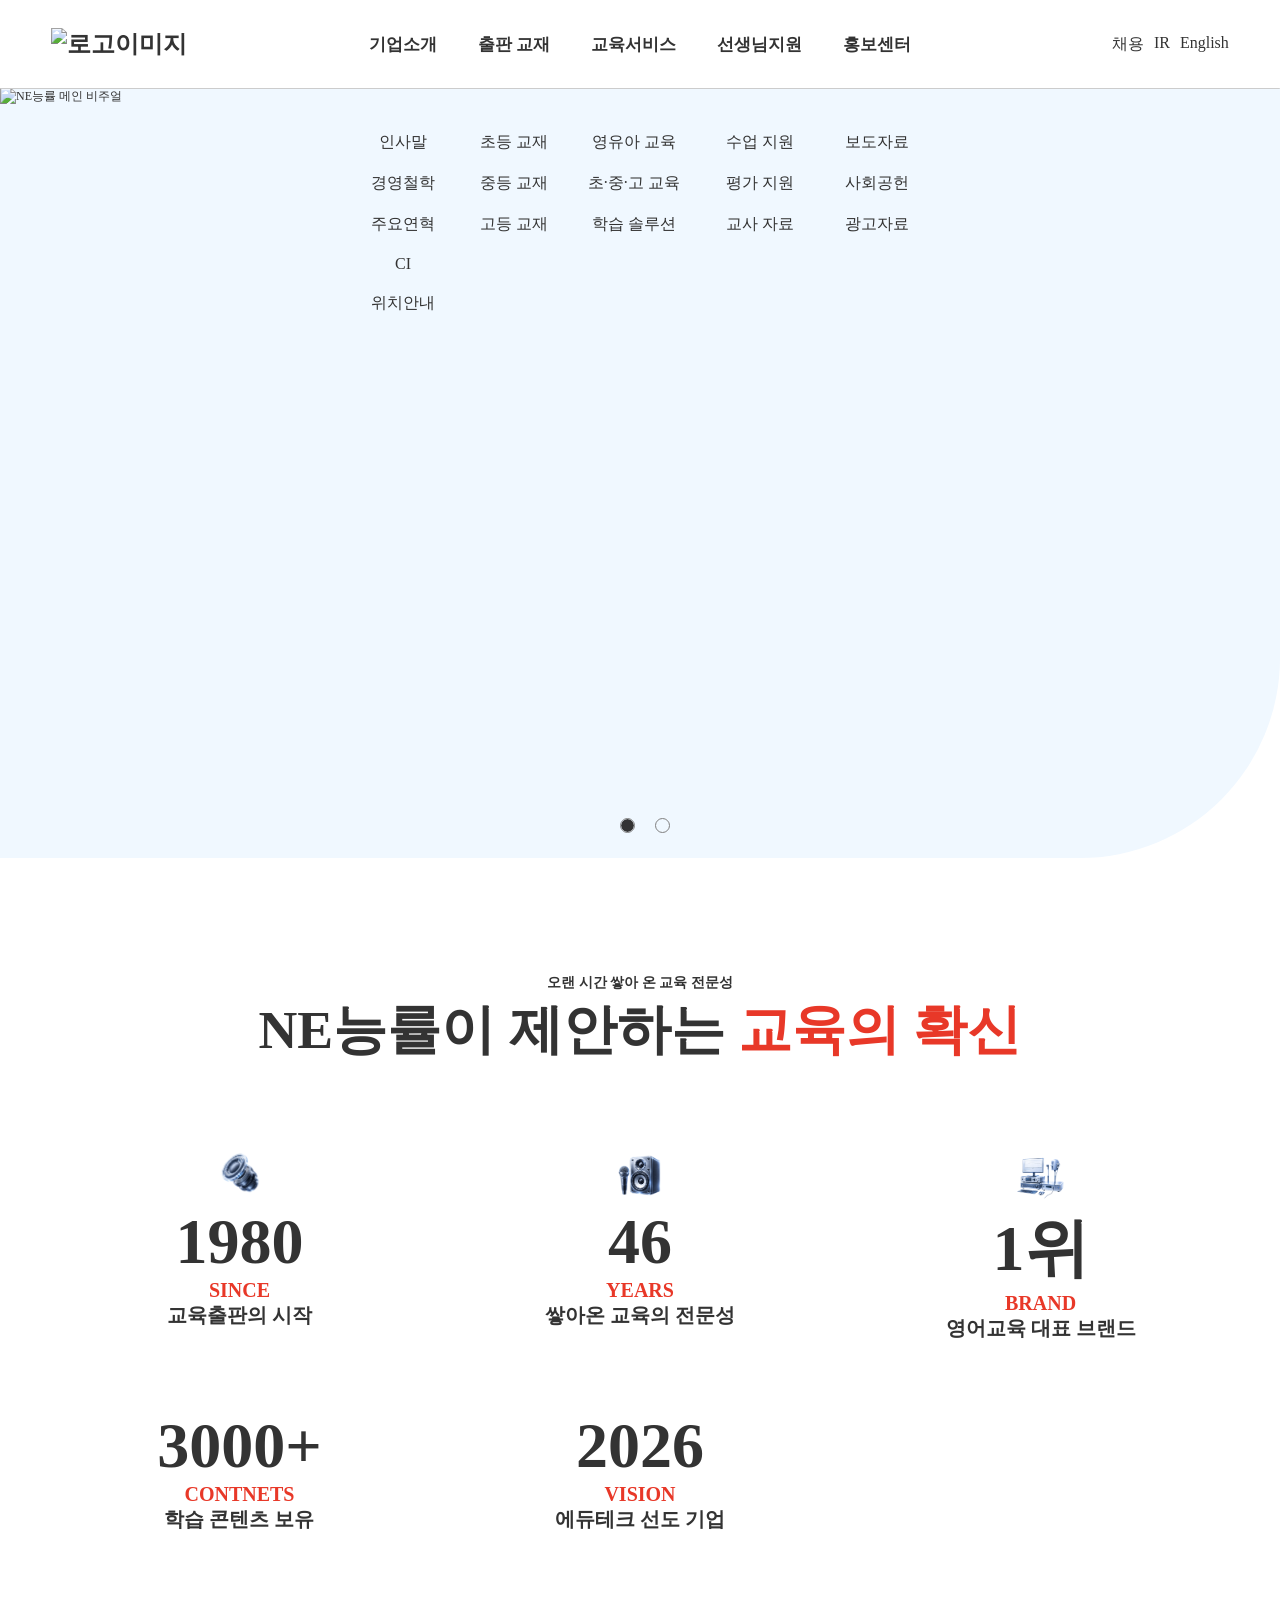
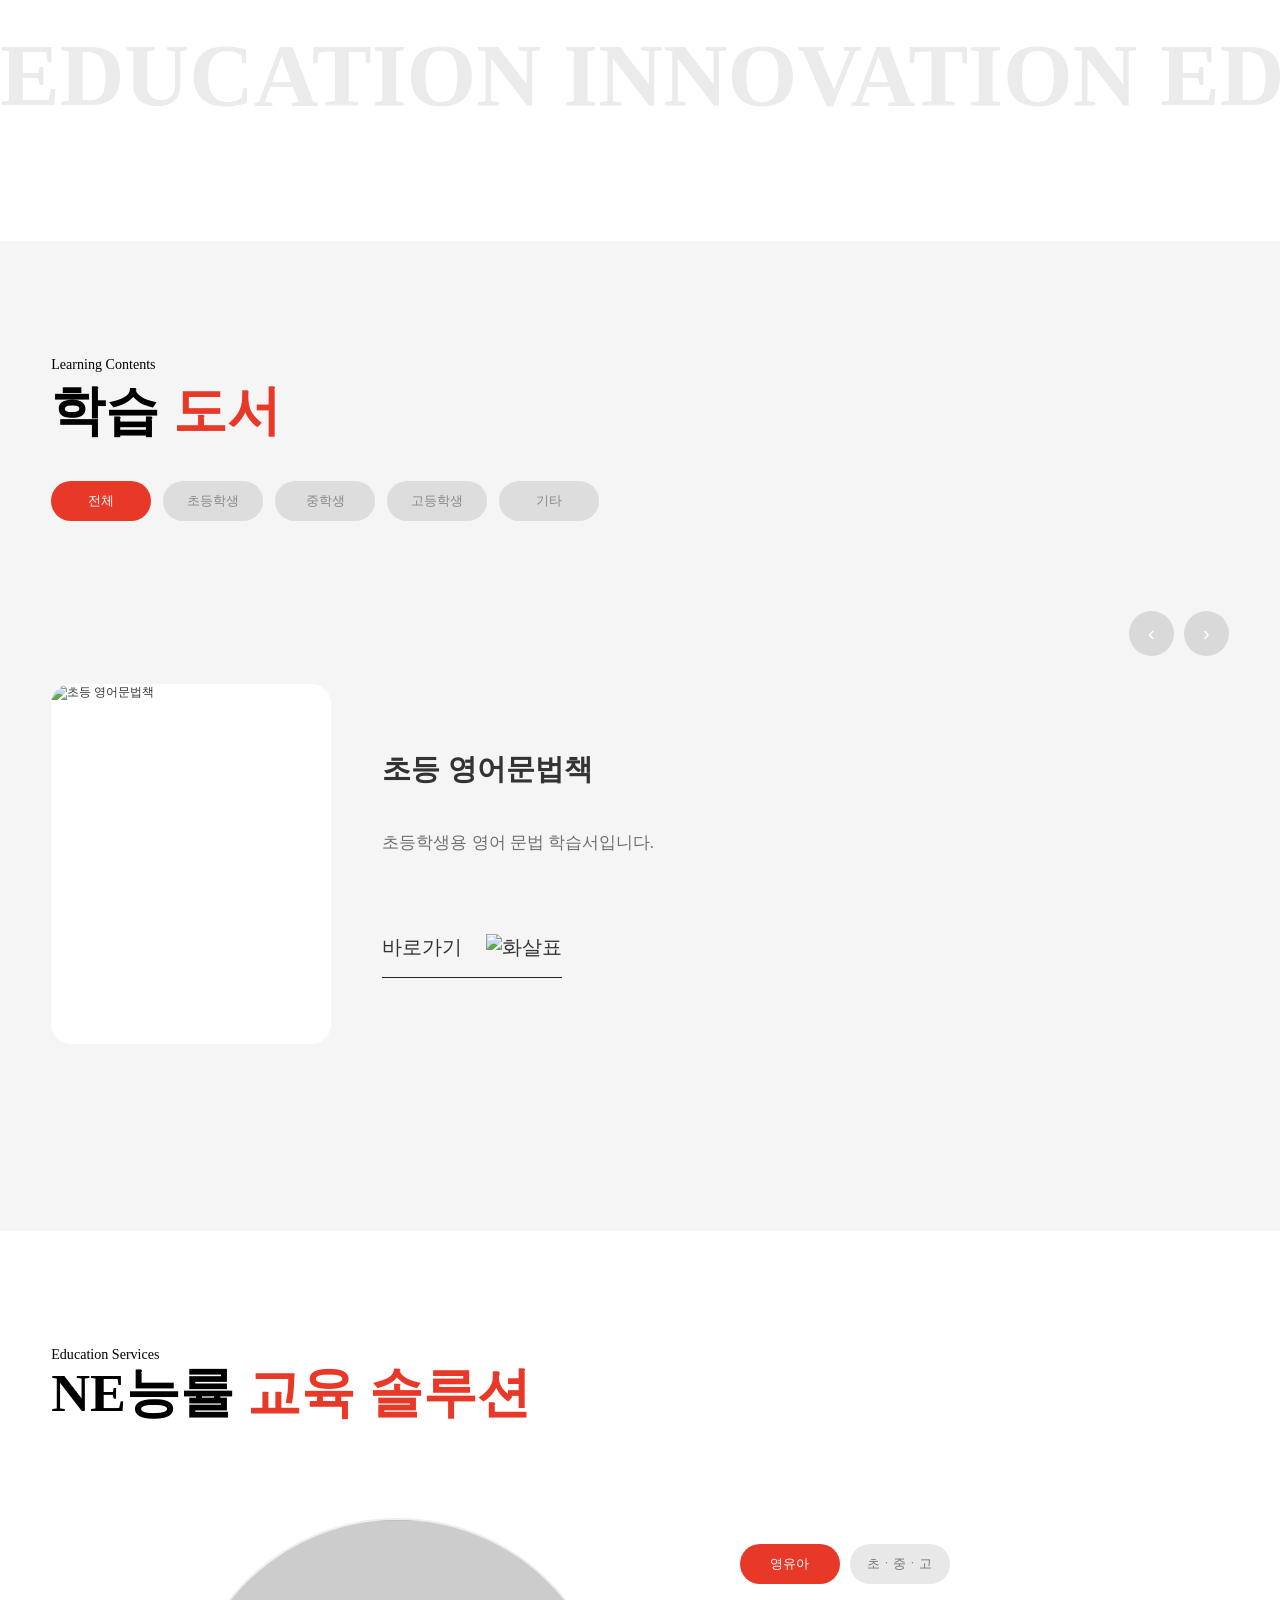
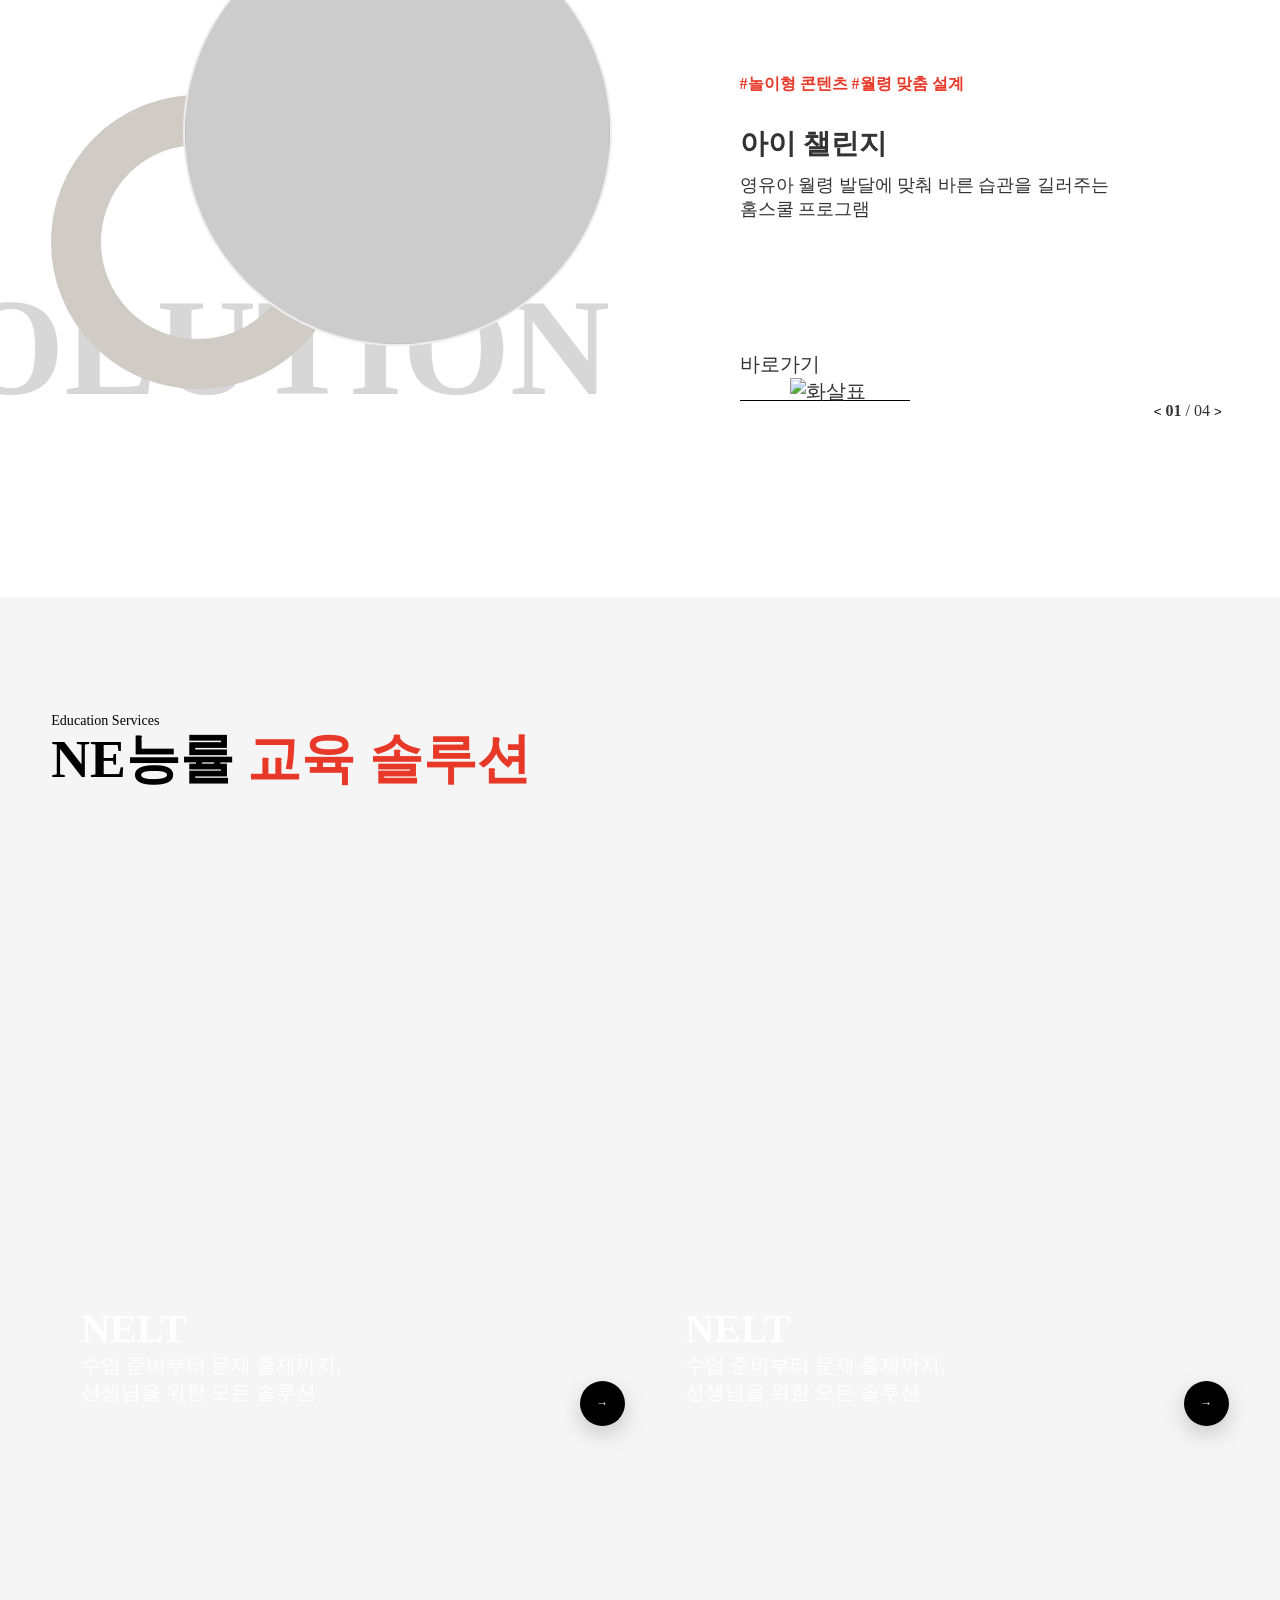
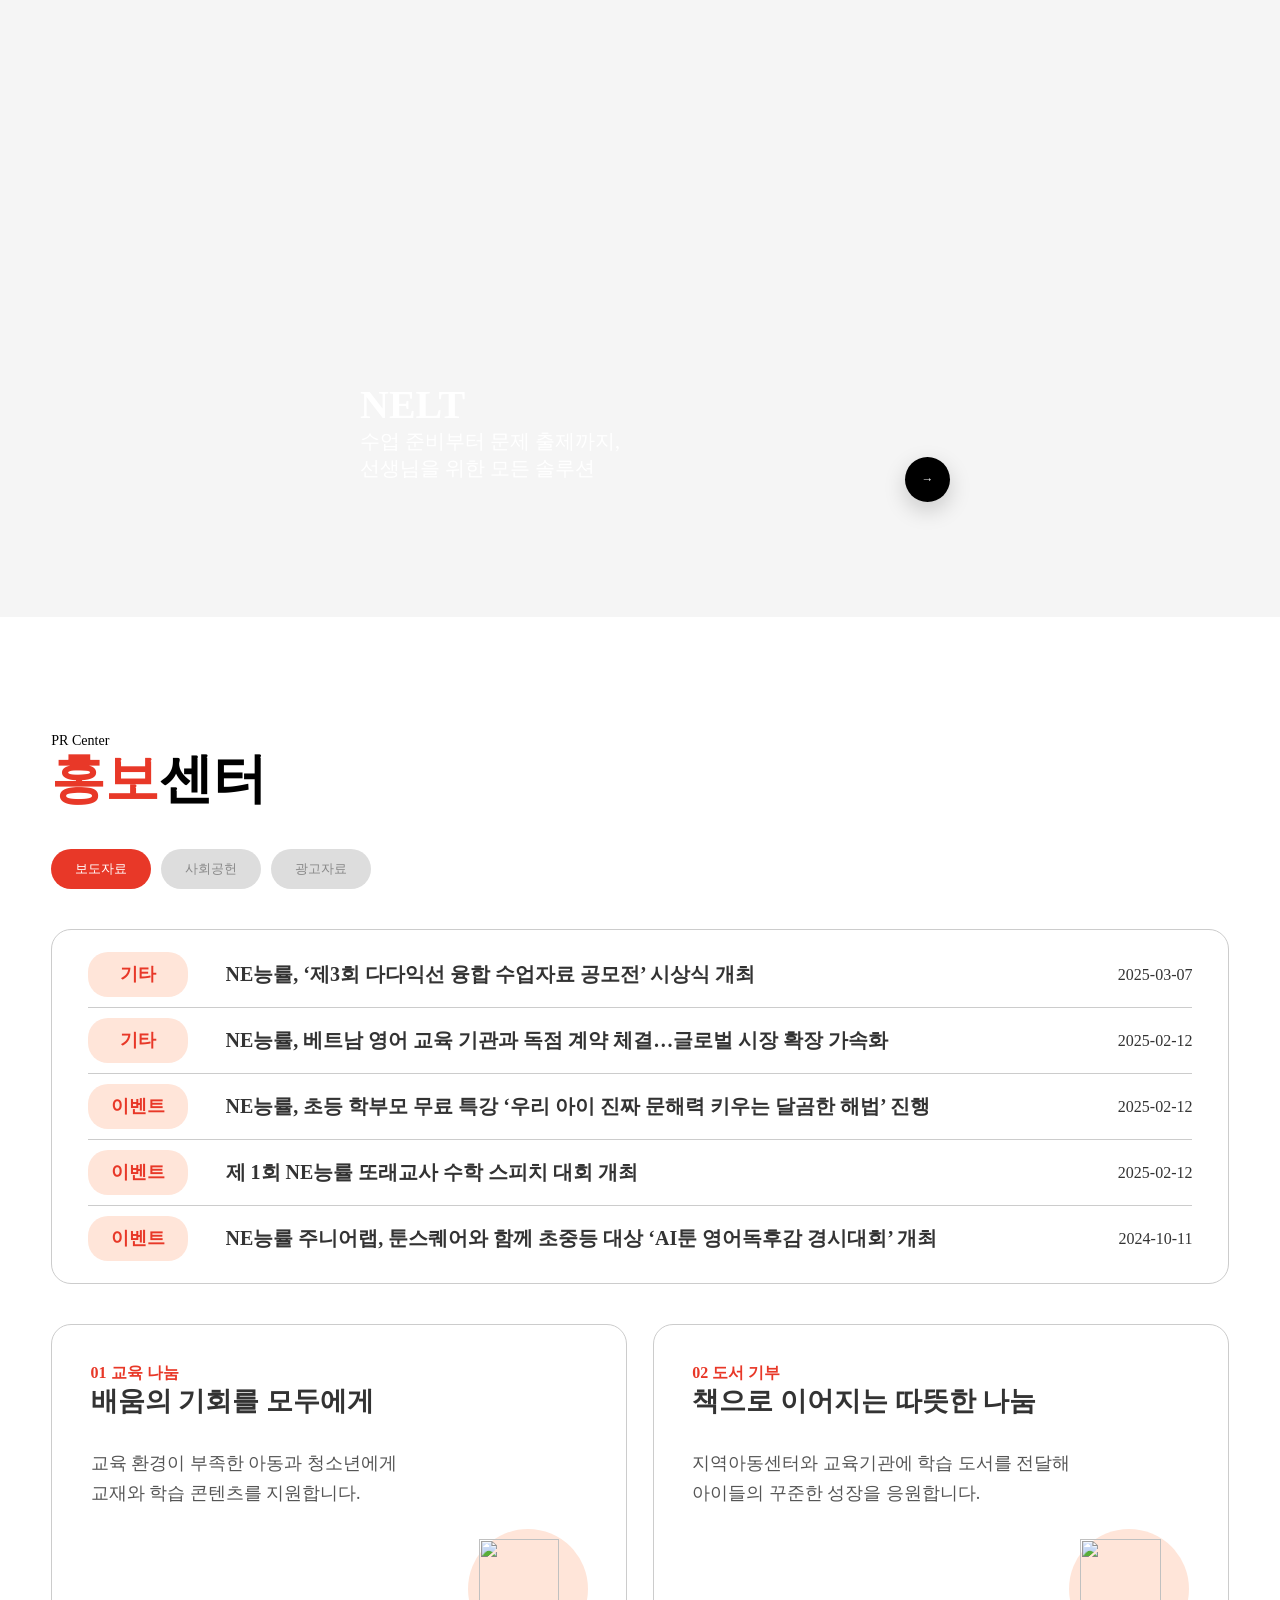
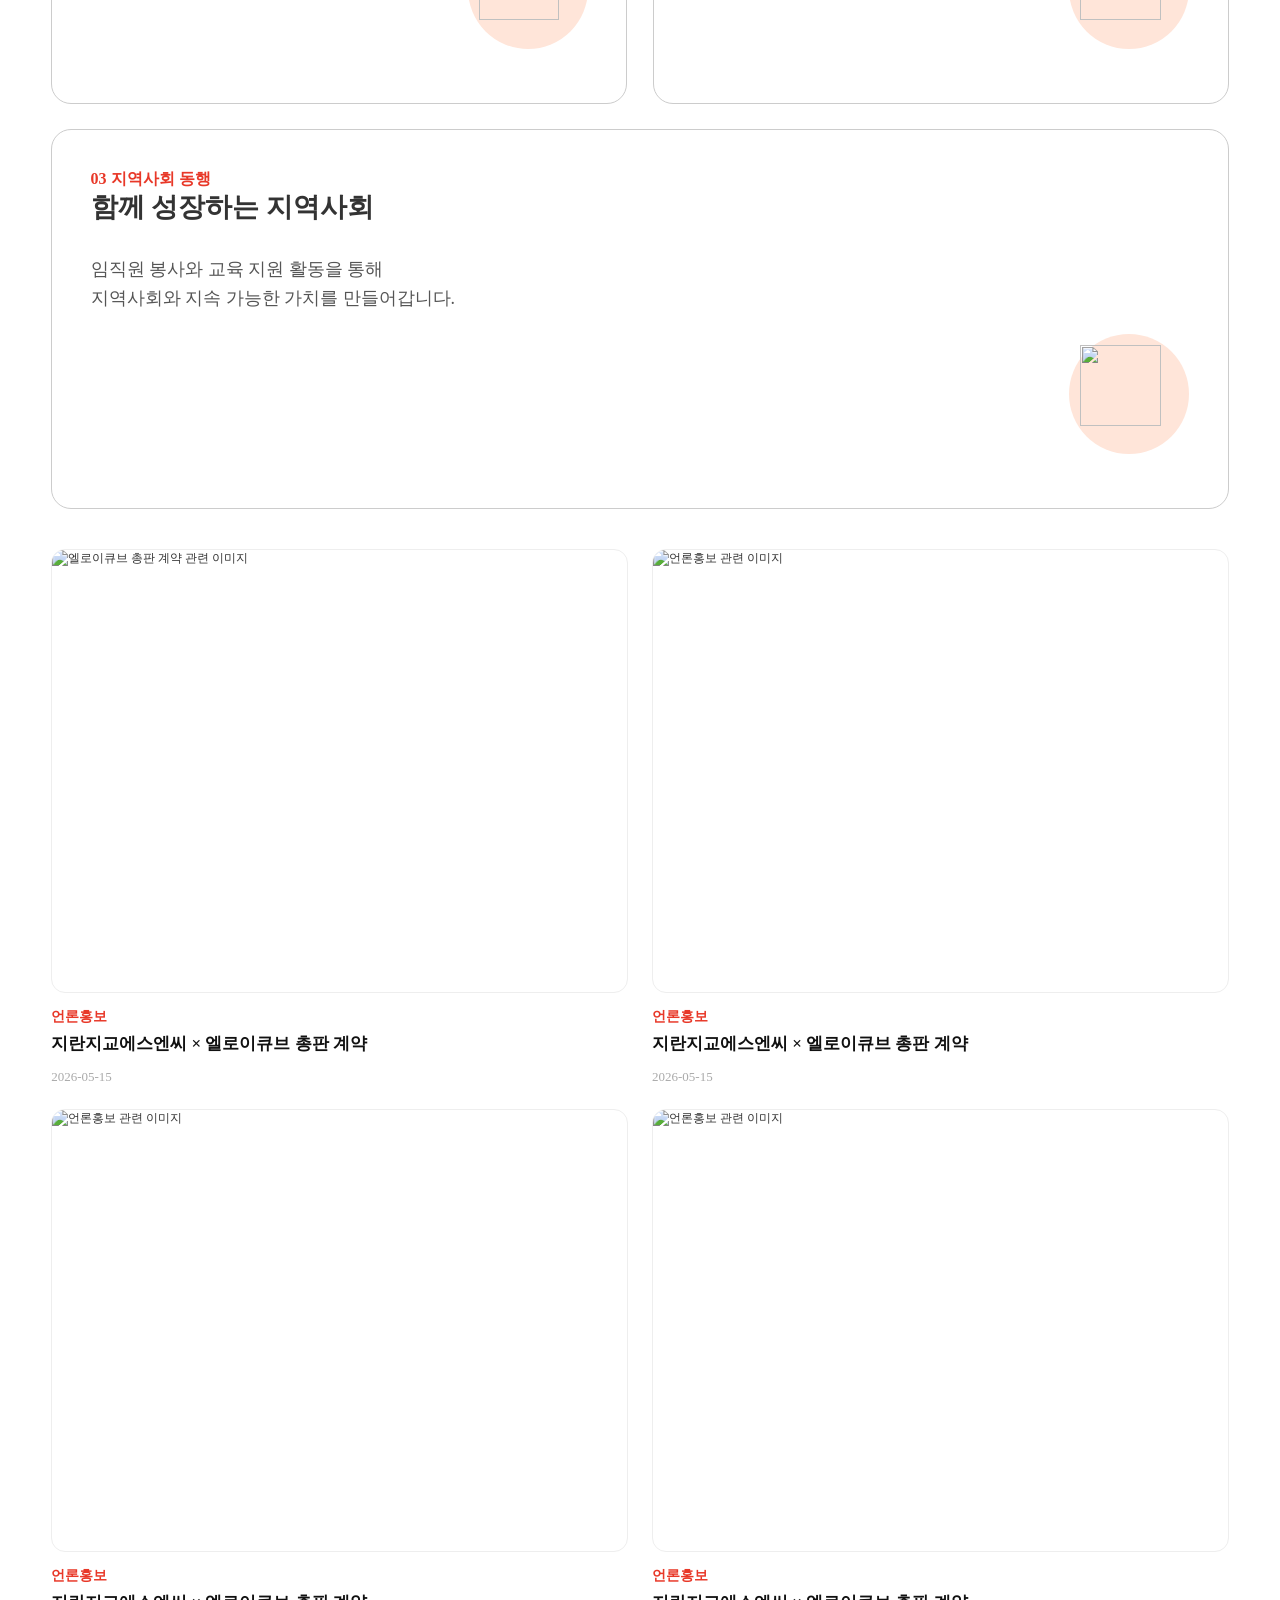
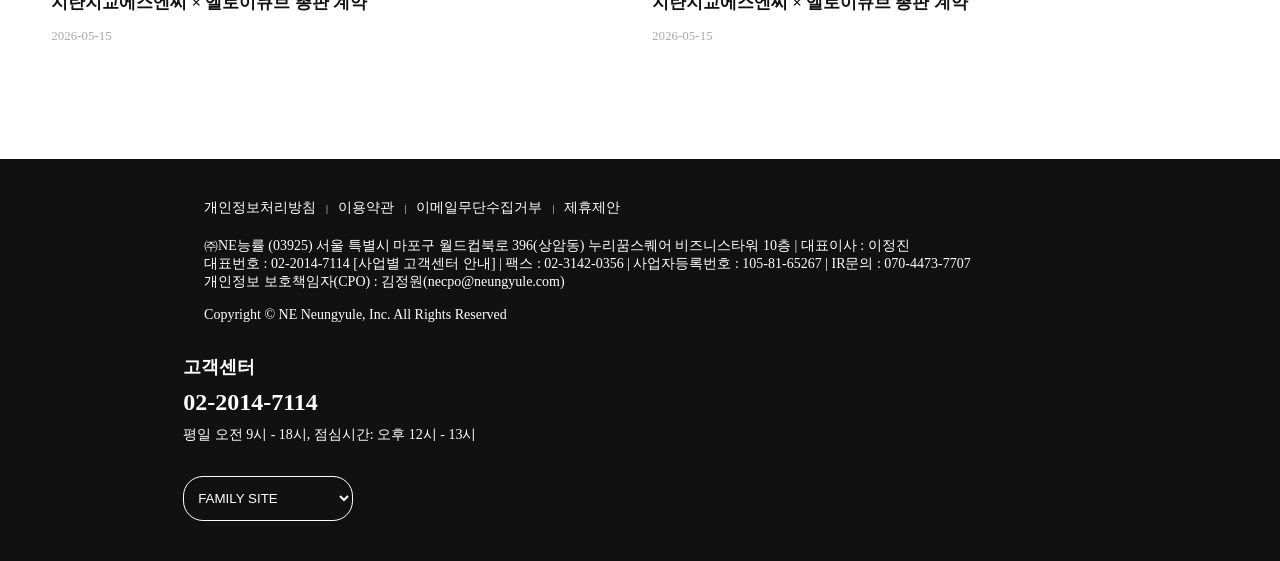
==== commit 5314d22b: "Add files via upload" ====
--- a/index.html
+++ b/index.html
@@ -1,370 +1,602 @@
-<!DOCTYPE html>
-<html lang="ko">
-<head>
-<meta charset="UTF-8" />
-<meta name="viewport" content="width=device-width, initial-scale=1.0" />
-<title>SONICAST Split About Preview</title>
-<link rel="preconnect" href="https://fonts.googleapis.com">
-<link rel="preconnect" href="https://fonts.gstatic.com" crossorigin>
-<link href="https://fonts.googleapis.com/css2?family=Inter:wght@500;600;700;800;900&family=Noto+Sans+KR:wght@400;500;700;800;900&display=swap" rel="stylesheet">
-<link rel="stylesheet" href="./css/main.css">
-</head>
-<body>
-<div class="noise"></div>
-<div class="cursor"></div>
-<div class="bg-orb"></div>
-<div class="grid-bg"></div>
-<header id="header">
-  <div class="logo">
-    <img src="./images/logo.png" alt="로고">
-  </div>
-  <nav class="nav">
-    <a href="#about">ABOUT</a>
-    <a href="#tech">TECH</a>
-    <a href="#products">PRODUCTS</a>
-    <a href="#sns">CHANNEL</a>
-  </nav>
-  <a class="contact-pill" href="#footer">CONTACT</a>
-  <button class="menu-btn" type="button" aria-label="메뉴 열기">
-    <span></span>
-    <span></span>
-  </button>
-</header>
-<div class="mobile-menu">
-    <a href="#about">ABOUT</a>
-    <a href="#tech">TECH</a>
-    <a href="#products">PRODUCTS</a>
-    <a href="#sns">CHANNEL</a>
-    <a href="#footer">CONTACT</a>
-  </div>
-
-<section id="hero">
-  <!--
-    영상 파일명만 아래 data 속성과 동일하게 넣으면 됩니다.
-
-    PC 영상:
-    ./videos/sonicast-desktop.mp4
-
-    모바일 영상:
-    ./videos/sonicast-mobile.mp4
-
-    포스터 이미지는 없어도 영상이 재생되지만,
-    로딩 중 빈 화면을 방지하려면 함께 넣는 것을 권장합니다.
-  -->
-  <video
-    id="heroVideo"
-    class="hero-video"
-    autoplay
-    muted
-    loop
-    playsinline
-    preload="metadata"
-    data-desktop-src="./images/sonicast_video1.mp4"
-    data-mobile-src="./images/Sequence 01.mp4"
-    data-desktop-poster="./images/hero-poster.jpg"
-    data-mobile-poster="./images/hero-mobile-poster.jpg"
-    aria-label="SONICAST 메인 비주얼 영상"
-  >
-    <source
-      id="heroVideoSource"
-      src="./images/sonicast_video1.mp4"
-      type="video/mp4"
-    >
-  </video>
-
-  <div class="hero-dim" aria-hidden="true"></div>
-
-  <!--
-    이 HTML 타이틀은 1000px 이하 모바일에서만 표시됩니다.
-    1001px 이상 PC에서는 원래 영상 속 자막을 그대로 사용합니다.
-  -->
-  <div class="hero-copy">
-    <span class="hero-eyebrow">WELCOME TO SONICAST</span>
-
-    <h1>
-      SOUND.<br>
-      <strong>ENGINEERED.</strong>
-    </h1>
-
-    <p>
-      정밀한 음향 기술로<br class="hero-mobile-br">
-      더 나은 소리의 미래를 설계합니다.
-    </p>
-  </div>
-
-  <div class="scroll" aria-hidden="true">SCROLL</div>
-</section>
-
-<section id="about" class="about-split">
-    <div class="about-sticky">
-        <div class="about-big top" data-split-top>
-            <span>World-class Acoustic Technology&nbsp;</span>
-            <span>World-class Acoustic Technology&nbsp;</span>
-        </div>
-
-        <div class="about-center-copy" data-split-copy>
-            <h2>최고의 부품이 <strong>최고의 소리</strong>를 만듭니다.</h2>
-            <p>
-                ㈜소니캐스트는 음향공학 기반의 기술 개발을 통해<br>
-                세계적 수준의 사운드 경험을 설계합니다.
-            </p>
-        </div>
-
-        <div class="about-big bottom" data-split-bottom>
-            <span>World-class Acoustic Technology&nbsp;</span>
-            <span>World-class Acoustic Technology&nbsp;</span>
-        </div>
-    </div>
-</section>
-
-
-<section id="vision" class="vision-zoom" >
-    <div class="vision-sticky">
-        <div class="vision-stage">
-            <div class="vision-image" data-vision-image>
-                <img src="./images/global_img.png" alt="">
-            </div>
-        </div>
-
-        <h2 class="vision-intro-title" data-vision-intro>
-            세계적 수준의<br>
-            사운드 경험을 설계합니다.
-        </h2>
-
-        <div class="vision-side-word left" data-vision-side-left>SONICAST</div>
-        <div class="vision-side-word right" data-vision-side-right>AUDIO</div>
-
-        <div class="vision-content" data-vision-content>
-            <div class="vision-left" data-vision-left>
-                <span class="vision-kicker">BRAND VISION</span>
-                <h2 class="vision-title">
-                    우리는 기술 혁신과 정밀한<br>
-                    음향 설계를 통해 더 나은 소리의<br>
-                    미래를 만들어 갑니다.
-                </h2>
-            </div>
-            <div class="vision-right" data-vision-right>
-                <p class="vision-desc">
-                    소니캐스트는 음향 관련 원천기술과 핵심 부품 개발,<br>
-                    정밀 측정 기술을 바탕으로 국내 음향 산업의 발전을 이끌고 있습니다.<br>
-                    끊임없는 연구와 도전을 통해 고객에게 새로운 경험과 가치를 제공하며,<br>
-                    기술 중심의 글로벌 음향 기업으로 성장하고 있습니다.<br><br>
-                    
-                    세계 최고 수준의 음향 기술력과 전문성을 기반으로,<br>
-                    고객과 함께 성장하는 신뢰받는 파트너이자<br>
-                    대한민국을 대표하는 음향 브랜드를 실현해 나가겠습니다.
-                </p>
-            </div>
-        </div>
-    </div>
-</section>
-
-<section id="tech" class="tech-stack">
-  <div class="tech-pin">
-    <div class="tech-inner">
-      <div class="tech-left reveal">
-        <div class="eyebrow">TECHNOLOGY</div>
-        <h2 class="big-title">The Science of Sound</h2>
-      </div>
-      <div class="stack-area">
-        <article class="stack-card">
-          <div class="stack-copy"><div class="num">01</div><h3>원천기술 개발</h3><p>음향 관련 핵심 부품과 드라이버 기술을 자체적으로 연구하며, 제품의 기초가 되는 소리의 구조부터 설계합니다.</p></div>
-          <div class="stack-visual"><img src="./images/icon1.png" alt=""></div>
-        </article>
-        <article class="stack-card">
-          <div class="stack-copy"><div class="num">02</div><h3>전문가 기반 R&amp;D</h3><p>소니캐스트 개발 총괄 책임자인 이신렬 박사님은 IEC 오디오 부문 한국대표, 한국음향학회 오디오기기분과 위원장 및 국내 대기업 음향 기술 자문을 역임했습니다.</p></div>
-          <div class="stack-visual"><img src="./images/icon2.png" alt=""></div>
-        </article>
-        <article class="stack-card">
-          <div class="stack-copy"><div class="num">03</div><h3>세계적 측정 장비 검증</h3><p>DIREM E3는 Audio Precision, G.R.A.S, Klippel, SoundCheck, B&amp;K 등 세계 최고 수준의 음향 측정 및 분석 장비를 통해 개발되었습니다.</p></div>
-          <div class="stack-visual"><img src="./images/icon3.png" alt=""></div>
-        </article>
-      </div>
-    </div>
-  </div>
-</section>
-<div class="tech-bottom-space"></div>
-<div class="marquee"><div class="marquee-track"><span class="tag">DIREM</span><span class="tag blue">DIRAC</span><span class="tag">SF DRIVER</span><span class="tag blue">HIGH-FIDELITY</span><span class="tag">DIREM</span><span class="tag blue">DIRAC</span><span class="tag">SF DRIVER</span><span class="tag blue">HIGH-FIDELITY</span></div></div>
-
-<section id="products" class="products">
-  <div class="section-head reveal">
-    <div class="products_title">
-      <div class="eyebrow">PRODUCT LINEUP</div>
-      <h2 class="big-title">The Collection</h2>
-    </div>
-  </div>
-
-  <div class="product-marquee reveal">
-    <div class="product-track">
-      <article class="product-card">
-        <h3>direm<br>PRO MASTER</h3>
-        <div class="earphone"><img src="./images/master.png" alt="direm PRO MASTER"></div>
-        <p>전문 모니터링을 위한 플래그십 유선 인이어</p>
-      </article>
-      <article class="product-card">
-        <h3>direm<br>PRO II</h3>
-        <div class="earphone"><img src="./images/pro2.png" alt="direm PRO II"></div>
-        <p>USB-C DAC와 SF 드라이버 기반 고해상도 사운드</p>
-      </article>
-      <article class="product-card">
-        <h3>direm<br>PRO</h3>
-        <div class="earphone"><img src="./images/pro.png" alt="direm PRO"></div>
-        <p>MMCX 단자와 정밀 튜닝을 갖춘 프로 라인</p>
-      </article>
-      <article class="product-card">
-        <h3>direm<br>E3</h3>
-        <div class="earphone"><img src="./images/e3.png" alt="direm E3"></div>
-        <p>세계 최초 음향표준 이어폰 콘셉트의 기준 제품</p>
-      </article>
-      <article class="product-card">
-        <h3>direm<br>E3C</h3>
-        <div class="earphone"><img src="./images/e3c.png" alt="direm E3C"></div>
-        <p>USB-C DAC 내장형 전문가용 인이어</p>
-      </article>
-      <article class="product-card">
-        <h3>Hi-Fi<br>DAC</h3>
-        <div class="earphone"><img src="./images/dac.png" alt="Hi-Fi DAC"></div>
-        <p>초저노이즈와 높은 호환성을 갖춘 휴대용 DAC</p>
-      </article>
-      <article class="product-card">
-        <h3>DIRAC<br>Series</h3>
-        <div class="earphone"><img src="./images/series.png" alt="DIRAC Series"></div>
-        <p>소니캐스트의 음향 기술을 담은 대표 라인업</p>
-      </article>
-    </div>
-  </div>
-
-  <div class="product-ribbon">
-    <div class="ribbon-line">
-      <div class="ribbon-text">
-        <div class="ribbon-group">
-          <span>Measured. Engineered. Proved.</span>
-          <span>Sound engineering for high-fidelity listening.</span>
-          <span>SONICAST DIREM / DIRAC.</span>
-          <span>Original acoustic technology.</span>
-        </div>
-        <div class="ribbon-group">
-          <span>Measured. Engineered. Proved.</span>
-          <span>Sound engineering for high-fidelity listening.</span>
-          <span>SONICAST DIREM / DIRAC.</span>
-          <span>Original acoustic technology.</span>
-        </div>
-        <div class="ribbon-group">
-          <span>Measured. Engineered. Proved.</span>
-          <span>Sound engineering for high-fidelity listening.</span>
-          <span>SONICAST DIREM / DIRAC.</span>
-          <span>Original acoustic technology.</span>
-        </div>
-        <div class="ribbon-group">
-          <span>Measured. Engineered. Proved.</span>
-          <span>Sound engineering for high-fidelity listening.</span>
-          <span>SONICAST DIREM / DIRAC.</span>
-          <span>Original acoustic technology.</span>
-        </div>
-      </div>
-    </div>
-    <div class="ribbon-line">
-      <div class="ribbon-text">
-        <div class="ribbon-group">
-          <span>SONICAST acoustic engineering.</span>
-          <span>Audio Precision · G.R.A.S · Klippel · SoundCheck · B&amp;K</span>
-          <span>Original acoustic technology.</span>
-        </div>
-        <div class="ribbon-group">
-          <span>SONICAST acoustic engineering.</span>
-          <span>Audio Precision · G.R.A.S · Klippel · SoundCheck · B&amp;K</span>
-          <span>Original acoustic technology.</span>
-        </div>
-        <div class="ribbon-group">
-          <span>SONICAST acoustic engineering.</span>
-          <span>Audio Precision · G.R.A.S · Klippel · SoundCheck · B&amp;K</span>
-          <span>Original acoustic technology.</span>
-        </div>
-        <div class="ribbon-group">
-          <span>SONICAST acoustic engineering.</span>
-          <span>Audio Precision · G.R.A.S · Klippel · SoundCheck · B&amp;K</span>
-          <span>Original acoustic technology.</span>
-        </div>
-      </div>
-    </div>
-  </div>
-</section>
-<section id="sns" class="sns sns-spread-section">
-  <div class="sns-spread-sticky">
-    <div class="sns-head sns-spread-head">
-      <div class="eyebrow">CHANNEL</div>
-      <h2 class="big-title">Connect with SONICAST</h2>
-    </div>
-
-    <div class="sns-stack-stage" data-sns-spread>
-      <article class="sns-case-card spread-card" data-spread-card>
-        <h3>SONICAST<br>YOUTUBE</h3>
-        <p>제품 사운드와 개발 스토리를 영상 콘텐츠로 전달합니다.</p>
-        <div class="sns-visual"></div>
-      </article>
-      <article class="sns-case-card is-blue spread-card" data-spread-card>
-        <h3>EXPORT<br>YOUTUBE</h3>
-        <p>해외 고객을 위한 브랜드 소개와 제품 콘텐츠를 제공합니다.</p>
-        <div class="sns-visual"></div>
-      </article>
-      <article class="sns-case-card spread-card" data-spread-card>
-        <h3>NAVER<br>CAFE</h3>
-        <p>실사용자 피드백과 제품 문의를 연결하는 커뮤니티 채널입니다.</p>
-        <div class="sns-visual"></div>
-      </article>
-      <article class="sns-case-card spread-card" data-spread-card>
-        <h3>NAVER<br>BLOG</h3>
-        <p>기술, 제품, 브랜드 소식을 아카이빙하는 공식 콘텐츠 공간입니다.</p>
-        <div class="sns-visual"></div>
-      </article>
-    </div>
-
-    <div class="sns-spread-hint">SCROLL TO SPREAD</div>
-  </div>
-</section>
-<footer id="footer" class="footer">
-    <div class="footer_top">
-        <div class="footer_top_img"><img src="./images/logo.png" alt=""></div>
-        <ul class="footer_top_nav">
-            <li><a href="">개인정보처리방침</a></li>
-            <li><a href="">이용약관</a></li>
-            <li><a href="">이메일무단수집거부</a></li>
-            <li><a href="">정보공개</a></li>
-            <li><a href="">사이트맵</a></li>
-        </ul>
-    </div>
-    <div class="footer_bottom">
-        <div class="footer_bottom_left">
-            <ul class="footer_bottom_nav">
-                <li>
-                    <h5>본사</h5>
-                    <p>창원시 성산구 삼동로 128번길 85 엑스포상가 304호</p>
-                </li>
-                <li>
-                    <h5>연구소</h5>
-                    <p>경기 고양시 일산동구 호수로 678 (삼성스위트II) 704호</p>
-                </li>
-                <li>
-                    <h5>고객센터</h5>
-                    <p>T.055-288-3768<br>
-                        E.sonicast1@naver.com</p>
-                </li>
-            </ul>
-            <address>Copyright © 2026 SONICAST ALL RIGHTS RESERVED Designed by LEEJIA</address>
-        </div>
-        <div class="footer_bottom_right">
-            <ul class="footer_bottom_right_nav">
-                <li><a href="">ABOUT</a></li>
-                <li><a href="">TECH</a></li>
-                <li><a href="">PRODUCTS</a></li>
-                <li><a href="">CHANNEL</a></li>
-            </ul>
-            <div class="top_circle">
-                TOP
-            </div>
-        </div>
-    </div>
-</footer>
-<script src="./js/main.js"></script>
-</body>
+<!DOCTYPE html>
+<html lang="ko">
+<head>
+    <meta charset="UTF-8">
+    <meta name="viewport" content="width=device-width, initial-scale=1.0">
+    <title>NE 능률</title>
+    <link rel="stylesheet" href="./css/reset.css">
+    <link rel="stylesheet" href="./css/main.css">
+    <script src="./js/jquery.js"></script>
+    <script src="./js/jquery-ui.js"></script>
+    <script src="./js/menu.js" defer></script>
+</head>
+<body>
+    <div id="wrap">
+        <header id="header">
+            <div class="header_in">
+                <div class="center_group">
+                    <h1 class="logo"><a href="#"><img src="./images/로고.png" alt="로고이미지"></a></h1>
+                    <nav id="nav">
+                        <ul>
+                            <li>
+                                <a href="./sub1.html">기업소개</a>
+                                <ul class="sub">
+                                    <li><a href="./sub1.html">인사말</a></li>
+                                    <li><a href="#">경영철학</a></li>
+                                    <li><a href="#">주요연혁</a></li>
+                                    <li><a href="#">CI</a></li>
+                                    <li><a href="#">위치안내</a></li>
+                                </ul>
+                            </li>
+                            <li>
+                                <a href="#">출판 교재</a>
+                                <ul class="sub">
+                                    <li><a href="#">초등 교재</a></li>
+                                    <li><a href="#">중등 교재</a></li>
+                                    <li><a href="#">고등 교재</a></li>
+                                </ul>
+                            </li>
+                            <li>
+                                <a href="#">교육서비스</a>
+                                <ul class="sub">
+                                    <li><a href="#">영유아 교육</a></li>
+                                    <li><a href="#">초·중·고 교육</a></li>
+                                    <li><a href="#">학습 솔루션</a></li>
+                                </ul>
+                            </li>
+                            <li>
+                                <a href="#">선생님지원</a>
+                                <ul class="sub">
+                                    <li><a href="#">수업 지원</a></li>
+                                    <li><a href="#">평가 지원</a></li>
+                                    <li><a href="#">교사 자료</a></li>
+                                </ul>
+                            </li>
+                            <li>
+                                <a href="#">홍보센터</a>
+                                <ul class="sub">
+                                    <li><a href="#">보도자료</a></li>
+                                    <li><a href="#">사회공헌</a></li>
+                                    <li><a href="#">광고자료</a></li>
+                                </ul>
+                            </li>
+                        </ul>
+                    </nav>
+                </div>
+                <ul class="info_mn">
+                    <li><a href="#">채용</a></li>
+                    <li><a href="#">IR</a></li>
+                    <li><a href="#">English</a></li>
+                </ul>
+                <button
+                    type="button"
+                    class="hamburger_btn"
+                    aria-label="전체 메뉴 열기"
+                    aria-controls="mobileSitemap"
+                    aria-expanded="false"
+                >
+                    <span></span>
+                    <span></span>
+                    <span></span>
+                </button>
+            </div>
+            <div class="submn_area">
+            </div>
+
+            <div class="mobile_sitemap" id="mobileSitemap" aria-hidden="true">
+                <div class="mobile_sitemap_inner">
+                    <div class="mobile_sitemap_top">
+                        <a href="#" class="mobile_logo">
+                            <img src="./images/로고.png" alt="NE능률">
+                        </a>
+
+                        <button
+                            type="button"
+                            class="mobile_close_btn"
+                            aria-label="전체 메뉴 닫기"
+                        >
+                            <span></span>
+                            <span></span>
+                        </button>
+                    </div>
+
+                    <nav class="mobile_nav" aria-label="모바일 전체 메뉴">
+                        <ul>
+                            <li>
+                                <a href="./sub1.html" class="mobile_main_link">
+                                    <span>기업소개</span>
+                                    <em>01</em>
+                                </a>
+                                <ul class="mobile_sub">
+                                    <li><a href="./sub1.html">인사말</a></li>
+                                    <li><a href="#">연혁</a></li>
+                                    <li><a href="#">CI 소개</a></li>
+                                    <li><a href="#">위치안내</a></li>
+                                </ul>
+                            </li>
+
+                            <li>
+                                <a href="#" class="mobile_main_link">
+                                    <span>출판 교재</span>
+                                    <em>02</em>
+                                </a>
+                                <ul class="mobile_sub">
+                                    <li><a href="#">초등 교재</a></li>
+                                    <li><a href="#">중등 교재</a></li>
+                                    <li><a href="#">고등 교재</a></li>
+                                    <li><a href="#">기타</a></li>
+                                </ul>
+                            </li>
+
+                            <li>
+                                <a href="#" class="mobile_main_link">
+                                    <span>교육서비스</span>
+                                    <em>03</em>
+                                </a>
+                                <ul class="mobile_sub">
+                                    <li><a href="#">아이챌린지</a></li>
+                                    <li><a href="#">NE Kids</a></li>
+                                    <li><a href="#">교과서</a></li>
+                                    <li><a href="#">학습서</a></li>
+                                    <li><a href="#">NE능률 주니어랩</a></li>
+                                    <li><a href="#">NE Times</a></li>
+                                </ul>
+                            </li>
+
+                            <li>
+                                <a href="#" class="mobile_main_link">
+                                    <span>선생님지원</span>
+                                    <em>04</em>
+                                </a>
+                                <ul class="mobile_sub">
+                                    <li><a href="#">수업 지원</a></li>
+                                    <li><a href="#">평가 지원</a></li>
+                                    <li><a href="#">교사 자료</a></li>
+                                </ul>
+                            </li>
+
+                            <li>
+                                <a href="#" class="mobile_main_link">
+                                    <span>홍보센터</span>
+                                    <em>05</em>
+                                </a>
+                                <ul class="mobile_sub">
+                                    <li><a href="#">보도자료</a></li>
+                                    <li><a href="#">사회공헌</a></li>
+                                    <li><a href="#">광고자료</a></li>
+                                </ul>
+                            </li>
+                        </ul>
+                    </nav>
+
+                    <div class="mobile_utility">
+                        <a href="#">채용</a>
+                        <a href="#">IR</a>
+                        <a href="#">English</a>
+                    </div>
+                </div>
+            </div>
+        </header>
+        <main id="main">
+            <ul class="main_img">
+                <li>
+                    <a href="#">
+                        <picture>
+                            <source
+                                media="(max-width: 768px)"
+                                srcset="./images/main_img_mobile.png"
+                            >
+                            <source
+                                media="(max-width: 1024px)"
+                                srcset="./images/main_img_tablet.png"
+                            >
+                            <img
+                                src="./images/main_img.png"
+                                data-fallback="./images/main_img.png"
+                                alt="NE능률 메인 비주얼"
+                            >
+                        </picture>
+                    </a>
+                </li>
+
+                <li>
+                    <a href="#">
+                        <picture>
+                            <source
+                                media="(max-width: 768px)"
+                                srcset="./images/main_img2_mobile.png"
+                            >
+                            <source
+                                media="(max-width: 1024px)"
+                                srcset="./images/main_img2_tablet.png"
+                            >
+                            <img
+                                src="./images/main_img2.png"
+                                data-fallback="./images/main_img2.png"
+                                alt="NE능률 두 번째 메인 비주얼"
+                            >
+                        </picture>
+                    </a>
+                </li>
+
+                <li class="btn_wrap">
+                    <ul class="btn">
+                        <li class="on"><a href="#" aria-label="첫 번째 슬라이드"></a></li>
+                        <li><a href="#" aria-label="두 번째 슬라이드"></a></li>
+                    </ul>
+                </li>
+            </ul>
+        </main>
+        <section id="contents">
+            <article id="history">
+                <div class="history_section">
+                    <p>오랜 시간 쌓아 온 교육 전문성</p>
+                    <h4>NE능률이 제안하는 <span>교육의 확신</span></h4>
+                </div>
+                <ul>
+                    <li>
+                        <img src="./images/icon1.png" alt="">
+                        <h2>1980</h2>
+                        <span>SINCE</span>
+                        <p>교육출판의 시작</p>
+                    </li>
+                    <li>
+                        <img src="./images/icon2.png" alt="">
+                        <h2>46</h2>
+                        <span>YEARS</span>
+                        <p>쌓아온 교육의 전문성</p>
+                    </li>
+                    <li>
+                        <img src="./images/icon3.png" alt="">
+                        <h2>1위</h2>
+                        <span>BRAND</span>
+                        <p>영어교육 대표 브랜드</p>
+                    </li>
+                    <li>
+                        <img src="./images/icon4.png" alt="">
+                        <h2>3000+</h2>
+                        <span>CONTNETS</span>
+                        <p>학습 콘텐츠 보유</p>
+                    </li>
+                    <li>
+                        <img src="./images/icon5.png" alt="">
+                        <h2>2026</h2>
+                        <span>VISION</span>
+                        <p>에듀테크 선도 기업</p>
+                    </li>
+                </ul>
+                <p class="bottom_text">EDUCATION INNOVATION EDUCATION INNOVATION EDUCATION INNOVATION</p>
+
+            </article>
+            
+        <article id="publish">
+        <div class="p_section">
+            <div class="section_title">
+                <p>Learning Contents</p>
+                <h4>학습 <span>도서</span></h4>
+            </div>
+
+        <div class="category">
+            <button type="button" class="active" data-tab="all">전체</button>
+            <button type="button" data-tab="elementary">초등학생</button>
+            <button type="button" data-tab="middle">중학생</button>
+            <button type="button" data-tab="high">고등학생</button>
+            <button type="button" data-tab="etc">기타</button>
+        </div>
+    </div>
+
+    <div class="books_wrap">
+        <div class="book_arrow">
+            <button type="button" class="prev_btn">‹</button>
+            <button type="button" class="next_btn">›</button>
+         </div>
+        <div class="slide_inner">
+            <!-- 왼쪽 대표 책 + 가운데 설명 -->
+            <div class="book_main">
+                <div class="book_thumb">
+                    <img id="mainBookImg" src="./images/book1.png" alt="초등 영어문법책">
+                </div>
+
+                <div class="book_info">
+                    <h3 id="mainBookTitle">초등 영어문법책</h3>
+                    <p class="b_txt" id="mainBookDesc">초등학생용 영어 문법 학습서입니다.</p>
+
+                    <!-- <p class="price">
+                        <span class="discount" id="mainBookDiscount">10%</span>
+                        <span class="sale" id="mainBookSale">14,400원</span>
+                        <del class="original" id="mainBookOriginal">16,000원</del>
+                    </p> -->
+
+                    <div class="go_btn">
+                        <a id="mainBookLink" href="#">
+                            <span>바로가기</span>
+                            <img src="./images/Vector.png" alt="화살표">
+                        </a>
+                    </div>
+                </div>
+            </div>
+
+            <!-- 오른쪽 미리보기 -->
+            <div class="book_preview" id="previewList"></div>
+        </div>
+    </div>
+</article>
+            <article id="solution">
+                    <div class="inner">
+                        <div class="section_title">
+                            <p>Education Services</p>
+                            <h4>NE능률 <span>교육 솔루션</span></h4>
+                        </div>
+                        <div class="s_inner">
+                            <div class="s_inner_l">
+                                <div class="visual">
+                                    <span class="bg_text">SOLUTION</span>
+                                    <div class="red_circle"></div>
+                                    <div class="main_circle">
+                                        <img id="solutionImg" src="./images/soution_img1.png" alt="">
+                                    </div>
+                                </div>
+                            </div>
+                            <div class="s_inner_r">
+                                <div class="r_text">
+                                    <div class="category">
+                                        <button class="active" data-solution-tab="baby">영유아</button>
+                                        <button data-solution-tab="student">초ㆍ중ㆍ고</button>
+                                    </div>
+                                    <span id="solutionTag">#놀이형 콘텐츠 #월령 맞춤 설계</span>
+                                    <h4 id="solutionTitle">아이 챌린지</h4>
+                                    <p id="solutionDesc">
+                                        영유아 월령 발달에 맞춰 바른 습관을 길러주는<br>
+                                        홈스쿨 프로그램
+                                    </p>
+                                    <div class="c_box">
+                                        <a href="#">
+                                            바로가기
+                                            <img src="./images/Vector.png" alt="화살표">
+                                        </a>
+                                    </div>
+                                </div>
+                                <div class="slide_r">
+                                    <div class="slide_btn" id="solutionDots"></div>
+                                    <div class="slide_count">
+                                        <button class="prev" id="solutionPrev">&lt;</button>
+                                        <span class="current" id="solutionCurrent">01</span>
+                                        <span class="slash">/</span>
+                                        <span class="total" id="solutionTotal">04</span>
+                                        <button class="next" id="solutionNext">&gt;</button>
+                                    </div>
+                                </div>
+                                
+                            </div>
+                        </div>
+                        
+
+                    </div>
+
+            </article>
+                <article id="teacher">
+                    <div class="t_section">
+                        <div class="section_title">
+                            <p>Education Services</p>
+                            <h4>NE능률 <span>교육 솔루션</span></h4>
+                        </div>
+                        <ul class="t_list">
+                            <li>
+                                <a href="#" class="t_card card1">
+                                    <div class="txt_box">
+                                        <h3>NELT</h3>
+                                        <p>수업 준비부터 문제 출제까지, 선생님을 위한 모든 솔루션</p>
+                                    </div>
+                                    <span class="arrow_btn">→</span>
+                                </a>
+                            </li>
+                            <li>
+                                <a href="#" class="t_card card2">
+                                    <div class="txt_box">
+                                        <h3>NELT</h3>
+                                        <p>수업 준비부터 문제 출제까지, 선생님을 위한 모든 솔루션</p>
+                                    </div>
+                                    <span class="arrow_btn">→</span>
+                                </a>
+                            </li>
+                            <li>
+                                <a href="#" class="t_card card3">
+                                    <div class="txt_box">
+                                        <h3>NELT</h3>
+                                        <p>수업 준비부터 문제 출제까지, 선생님을 위한 모든 솔루션</p>
+                                    </div>
+                                    <span class="arrow_btn">→</span>
+                                </a>
+                            </li>
+                        </ul>
+                    </div>
+                </article>
+
+                <article id="notice">
+                    <div class="n_section">
+                        <div class="section_title">
+                            <p>PR Center</p>
+                            <h4><span>홍보</span>센터</h4>
+                        </div>
+                        <div class="category">
+                            <button class="active">보도자료</button>
+                            <button>사회공헌</button>
+                            <button>광고자료</button>
+                        </div>
+                        <div class="c_box c_box1">
+                            <ul class="notice_wrap">
+                                <li>
+                                    <a href="#">
+                                        <span class="n_category">기타</span>
+                                        <strong class="title">NE능률, ‘제3회 다다익선 융합 수업자료 공모전’ 시상식 개최</strong>
+                                        <span class="date">2025-03-07</span>
+                                    </a>
+                                </li>
+                                <li>
+                                    <a href="#">
+                                        <span class="n_category">기타</span>
+                                        <strong class="title">NE능률, 베트남 영어 교육 기관과 독점 계약 체결…글로벌 시장 확장 가속화</strong>
+                                        <span class="date">2025-02-12</span>
+                                    </a>
+                                </li>
+                                <li>
+                                    <a href="#">
+                                        <span class="n_category">이벤트</span>
+                                        <strong class="title">NE능률, 초등 학부모 무료 특강 ‘우리 아이 진짜 문해력 키우는 달곰한 해법’ 진행</strong>
+                                        <span class="date">2025-02-12</span>
+                                    </a>
+                                </li>
+                                <li>
+                                    <a href="#">
+                                        <span class="n_category">이벤트</span>
+                                        <strong class="title">제 1회 NE능률 또래교사 수학 스피치 대회 개최</strong>
+                                        <span class="date">2025-02-12</span>
+                                    </a>
+                                </li>
+                                <li>
+                                    <a href="#">
+                                        <span class="n_category">이벤트</span>
+                                        <strong class="title">NE능률 주니어랩, 툰스퀘어와 함께 초중등 대상 ‘AI툰 영어독후감 경시대회’ 개최</strong>
+                                        <span class="date">2024-10-11</span>
+                                    </a>
+                                </li>
+                            </ul>
+                        </div>
+                        <div class="c_box c_box2">
+                            <div class="social_box sbox1">
+                                <span>01 교육 나눔</span>
+                                <h2>배움의 기회를 모두에게</h2>
+                                <p>교육 환경이 부족한 아동과 청소년에게<br>
+                                    교재와 학습 콘텐츠를 지원합니다.</p>
+                                <div class="social_circle">
+                                    <img src="./images/social_icon1.png" alt="">
+                                </div>
+                            </div>
+                            <div class="social_box sbox2">
+                                <span>02 도서 기부</span>
+                                <h2>책으로 이어지는 따뜻한 나눔</h2>
+                                <p>지역아동센터와 교육기관에 학습 도서를 전달해<br>
+                                    아이들의 꾸준한 성장을 응원합니다.</p>
+                                <div class="social_circle">
+                                    <img src="./images/social_icon2.png" alt="">
+                                </div>
+                            </div>
+                            <div class="social_box sbox3">
+                                <span>03 지역사회 동행</span>
+                                <h2>함께 성장하는 지역사회</h2>
+                                <p>임직원 봉사와 교육 지원 활동을 통해<br>
+                                    지역사회와 지속 가능한 가치를 만들어갑니다.</p>
+                                <div class="social_circle">
+                                    <img src="./images/social_icon3.png" alt="">
+                                </div>
+                            </div>
+                        </div>
+                        <div class="c_box c_box3">
+                            <ul class="promotion_list">
+                                <li class="promotion_box">
+                                    <a href="#">
+                                        <div class="promotion_img">
+                                            <img src="./images/promotion1.png" alt="엘로이큐브 총판 계약 관련 이미지">
+                                        </div>
+
+                                        <div class="promotion_txt">
+                                            <p class="promotion_category">언론홍보</p>
+                                            <h5>지란지교에스엔씨 × 엘로이큐브 총판 계약</h5>
+                                            <time datetime="2026-05-15">2026-05-15</time>
+                                        </div>
+                                    </a>
+                                </li>
+
+                                <li class="promotion_box">
+                                    <a href="#">
+                                        <div class="promotion_img">
+                                            <img src="./images/promotion2.png" alt="언론홍보 관련 이미지">
+                                        </div>
+
+                                        <div class="promotion_txt">
+                                            <p class="promotion_category">언론홍보</p>
+                                            <h5>지란지교에스엔씨 × 엘로이큐브 총판 계약</h5>
+                                            <time datetime="2026-05-15">2026-05-15</time>
+                                        </div>
+                                    </a>
+                                </li>
+
+                                <li class="promotion_box">
+                                    <a href="#">
+                                        <div class="promotion_img">
+                                            <img src="./images/promotion3.png" alt="언론홍보 관련 이미지">
+                                        </div>
+
+                                        <div class="promotion_txt">
+                                            <p class="promotion_category">언론홍보</p>
+                                            <h5>지란지교에스엔씨 × 엘로이큐브 총판 계약</h5>
+                                            <time datetime="2026-05-15">2026-05-15</time>
+                                        </div>
+                                    </a>
+                                </li>
+
+                                <li class="promotion_box">
+                                    <a href="#">
+                                        <div class="promotion_img">
+                                            <img src="./images/promotion4.png" alt="언론홍보 관련 이미지">
+                                        </div>
+
+                                        <div class="promotion_txt">
+                                            <p class="promotion_category">언론홍보</p>
+                                            <h5>지란지교에스엔씨 × 엘로이큐브 총판 계약</h5>
+                                            <time datetime="2026-05-15">2026-05-15</time>
+                                        </div>
+                                    </a>
+                                </li>
+                            </ul>
+                        </div>
+
+                    </div>
+
+                </article>
+        </section>
+        <footer id="footer">
+            <div class="footer_inner">
+                <h1 class="logo">
+                </h1>
+                <div class="info">
+                    <ul>
+                        <li><a href="#">개인정보처리방침</a></li>
+                        <li><a href="#">이용약관</a></li>
+                        <li><a href="#">이메일무단수집거부</a></li>
+                        <li><a href="#">제휴제안</a></li>
+                    </ul>
+                    <address>
+                        ㈜NE능률 (03925) 서울 특별시 마포구 월드컵북로 396(상암동) 누리꿈스퀘어 비즈니스타워 10층 | 대표이사 : 이정진<br>
+                        대표번호 : 02-2014-7114 [사업별 고객센터 안내] | 팩스 : 02-3142-0356 | 사업자등록번호 : 105-81-65267 | IR문의 : 070-4473-7707<br>
+                        개인정보 보호책임자(CPO) : 김정원(necpo@neungyule.com)<br><br>
+                        Copyright © NE Neungyule, Inc. All Rights Reserved
+                    </address>
+                </div>
+                <div class="customer">
+                    <h5>고객센터</h5>
+                    <h3>02-2014-7114</h3>
+                    <p>평일 오전 9시 - 18시, 점심시간: 오후 12시 - 13시</p>
+                </div>
+                <div class="family_site">
+                    <select>
+                        <option>FAMILY SITE</option>
+                        <option value="https://www.naver.com/">아이챌린지</option>
+                        <option value="https://www.naver.com/">NE kids</option>
+                        <option value="https://www.naver.com/">NE Books</option>
+                        <option value="https://www.naver.com/">NE Bulid & Grow</option>
+                        <option value="https://www.naver.com/">NE Times</option>
+                        <option value="https://www.naver.com/">NE Tutor</option>
+                        <option value="https://www.naver.com/">NE능률 주니어랩</option>
+                        <option value="https://www.naver.com/">NELT</option>
+                    </select>
+                </div>
+            </div>
+
+        </footer>
+    </div>
+    <script>
+        
+    </script>
+</body>
 </html>
--- a/css/main.css
+++ b/css/main.css
@@ -1,1674 +1,2527 @@
-:root{
-    --blue:#006bff;
-    --cyan:#57d7ff;
-    --dark:#03040a;
-    --white:#fff;
-    --muted:#9ba5b5;
-    --line:rgba(255,255,255,.13);
-}
-
-*{box-sizing:border-box;margin:0;padding:0;}
-html{scroll-behavior:smooth;}
-body{
-    font-family:"Inter","Noto Sans KR",sans-serif;
-    background:var(--dark);
-    color:#fff;
-    overflow-x:hidden;
-}
-img{border:0;display:block;}
-ul,li{list-style:none;}
-a{text-decoration:none;color:inherit;}
-
-/* ===============================
-   GLOBAL BACKGROUND / CURSOR
-================================ */
-.noise{
-    position:fixed;
-    inset:0;
-    pointer-events:none;
-    z-index:99;
-    opacity:.075;
-    background-image:url("data:image/svg+xml,%3Csvg viewBox='0 0 250 250' xmlns='http://www.w3.org/2000/svg'%3E%3Cfilter id='n'%3E%3CfeTurbulence type='fractalNoise' baseFrequency='.8' numOctaves='4' stitchTiles='stitch'/%3E%3C/filter%3E%3Crect width='100%25' height='100%25' filter='url(%23n)'/%3E%3C/svg%3E");
-}
-.cursor{
-    position:fixed;
-    width:18px;
-    height:18px;
-    border:1px solid #fff;
-    border-radius:50%;
-    pointer-events:none;
-    z-index:100;
-    mix-blend-mode:difference;
-    transform:translate(-50%,-50%);
-}
-.bg-orb{
-    position:fixed;
-    left:50%;
-    top:8%;
-    width:55vw;
-    height:55vw;
-    border-radius:50%;
-    background:radial-gradient(circle,#083fff 0%,rgba(0,107,255,.35) 22%,rgba(0,0,0,0) 63%);
-    filter:blur(45px);
-    transform:translateX(-50%);
-    opacity:.48;
-    pointer-events:none;
-}
-.grid-bg{
-    position:fixed;
-    inset:0;
-    background:
-        linear-gradient(rgba(255,255,255,.032) 1px,transparent 1px),
-        linear-gradient(90deg,rgba(255,255,255,.032) 1px,transparent 1px);
-    background-size:64px 64px;
-    mask-image:radial-gradient(circle at 50% 25%,#000,transparent 70%);
-    pointer-events:none;
-}
-section{position:relative;padding:150px 5vw;}
-
-/* ===============================
-   HEADER
-================================ */
-#header{
-    position:fixed;
-    top:0;
-    left:0;
-    width:100%;
-    z-index:80;
-    padding:26px 5vw;
-    display:flex;
-    justify-content:space-between;
-    align-items:center;
-    backdrop-filter:blur(14px);
-    background:linear-gradient(to bottom,rgba(3,4,10,.7),transparent);
-}
-#header .logo img{width:100%;}
-#header .nav{
-    display:flex;
-    gap:60px;
-    font-size:18px;
-    font-weight:600;
-    letter-spacing:.08em;
-    color:#ccd5e3;
-}
-#header .contact-pill{
-    padding:10px 18px;
-    border:1px solid var(--line);
-    border-radius:999px;
-    background:rgba(255,255,255,.04);
-}
-.menu-btn {
-    display: none;
-    position: relative;
-    width: 34px;
-    height: 24px;
-    border: 0;
-    background: transparent;
-    cursor: pointer;
-    z-index: 120;
-}
-
-.menu-btn span {
-    position: absolute;
-    left: 0;
-    width: 100%;
-    height: 2px;
-    background: #fff;
-    border-radius: 999px;
-    transition: .35s;
-}
-
-.menu-btn span:nth-child(1) {
-    top: 6px;
-}
-
-.menu-btn span:nth-child(2) {
-    bottom: 6px;
-}
-
-.menu-btn.active span:nth-child(1) {
-    top: 11px;
-    transform: rotate(45deg);
-}
-
-.menu-btn.active span:nth-child(2) {
-    bottom: 11px;
-    transform: rotate(-45deg);
-}
-
-.mobile-menu {
-    position: fixed;
-    inset: 0;
-    z-index: 70;
-    width: 100%;
-    height: 100dvh;
-    background: rgba(3,4,10,.96);
-    backdrop-filter: blur(18px);
-
-    display: flex;
-    flex-direction: column;
-    justify-content: center;
-    align-items: center;
-    gap: 28px;
-
-    opacity: 0;
-    visibility: hidden;
-    pointer-events: none;
-    transition: .4s ease;
-}
-
-.mobile-menu.active {
-    opacity: 1;
-    visibility: visible;
-    pointer-events: auto;
-}
-
-.mobile-menu a {
-    font-size: clamp(34px, 8vw, 62px);
-    font-weight: 900;
-    letter-spacing: -0.06em;
-    color: #fff;
-}
-
-/* ===============================
-   HERO
-================================ */
-#hero{
-    position:relative;
-    min-height:100vh;
-    display:flex;
-    align-items:center;
-    justify-content:center;
-    text-align:center;
-    padding-top:120px;
-    overflow:hidden;
-}
-#hero .hero-video{
-    position:absolute;
-    inset:0;
-    width:100%;
-    height:100%;
-    object-fit:cover;
-    z-index:0;
-    opacity:.92;
-}
-#hero .hero-copy{position:relative;z-index:5;}
-#hero .hero-copy h1{
-    font-size:clamp(58px,7.6vw,120px);
-    line-height:.95;
-    letter-spacing:-.065em;
-    font-weight:900;
-    text-transform:uppercase;
-    color:#fff;
-    text-shadow:0 18px 70px rgba(0,0,0,.65);
-}
-#hero .hero-copy p{
-    margin-top:28px;
-    font-size:clamp(15px,1.35vw,22px);
-    font-weight:600;
-    color:rgba(255,255,255,.9);
-    text-shadow:0 10px 40px rgba(0,0,0,.8);
-}
-#hero .scroll{
-    position:absolute;
-    z-index:4;
-    bottom:42px;
-    left:50%;
-    transform:translateX(-50%);
-    font-size:11px;
-    color:#8190a8;
-    letter-spacing:.2em;
-}
-#hero .scroll::after{
-    content:"";
-    display:block;
-    width:1px;
-    height:70px;
-    background:linear-gradient(#fff,transparent);
-    margin:16px auto 0;
-}
-
-/* ===============================
-   ABOUT
-================================ */
-.about-split{
-    position:relative;
-    height:210vh;
-    padding:0;
-    overflow:clip;
-}
-#about .about-sticky{
-    position:sticky;
-    top:0;
-    height:100vh;
-    display:flex;
-    align-items:center;
-    justify-content:center;
-    overflow:hidden;
-}
-#about .about-big{
-    position:absolute;
-    left:50%;
-    width:max-content;
-    display:flex;
-    white-space:nowrap;
-    color:#fff;
-    font-size:clamp(78px,10.8vw,210px);
-    font-weight:900;
-    line-height:.82;
-    letter-spacing:-.085em;
-    opacity:.98;
-    will-change:transform;
-    pointer-events:none;
-}
-#about .about-big span{display:inline-block;padding-right:.18em;}
-#about .about-big.top{top:12vh;transform:translate3d(-50%,0,0);}
-#about .about-big.top,
-#about .about-big.top span{
-    color:transparent !important;
-    -webkit-text-fill-color:transparent !important;
-    -webkit-text-stroke:1px rgba(255,255,255,.65);
-}
-#about .about-big.bottom{bottom:12vh;transform:translate3d(-50%,0,0);}
-#about .about-center-copy{
-    position:relative;
-    z-index:5;
-    width:min(980px,calc(100% - 48px));
-    margin:auto;
-    text-align:center;
-    transform:translateY(42px) scale(.92);
-    opacity:0;
-    filter:blur(10px);
-    will-change:transform,opacity,filter;
-}
-#about .about-center-copy h2{
-    font-size:clamp(30px,3.25vw,64px);
-    font-weight:900;
-    letter-spacing:-.065em;
-    line-height:1.28;
-    color:#fff;
-    word-break:keep-all;
-    text-shadow:0 18px 58px rgba(0,0,0,.96);
-}
-#about .about-center-copy h2 strong{
-    color:var(--blue);
-    text-shadow:0 0 34px rgba(0,107,255,.55);
-}
-#about .about-center-copy p{
-    margin-top:28px;
-    color:#d7deea;
-    font-size:clamp(15px,1.1vw,18px);
-    line-height:1.9;
-    word-break:keep-all;
-    text-shadow:0 12px 38px rgba(0,0,0,.92);
-}
-
-/* ===============================
-   VISION
-================================ */
-#vision{
-    position:relative;
-    height:260vh;
-    padding:0;
-    overflow:clip;
-    background:transparent !important;
-    color:#fff;
-}
-#vision .vision-sticky{
-    position:sticky;
-    top:0;
-    height:100vh;
-    overflow:hidden;
-    display:flex;
-    align-items:center;
-    justify-content:center;
-    isolation:isolate;
-    background:transparent !important;
-}
-#vision .vision-stage{
-    position:absolute;
-    inset:0;
-    z-index:0;
-    display:flex;
-    align-items:center;
-    justify-content:center;
-    overflow:hidden;
-    background:transparent !important;
-}
-#vision .vision-image{
-    position:absolute;
-    left:50% !important;
-    top:50% !important;
-    width:min(760px,62vw);
-    height:min(420px,42vh);
-    border-radius:18px;
-    overflow:hidden;
-    transform:translate(-50%,-50%) scale(1) !important;
-    transform-origin:center center !important;
-    display:block !important;
-    background:transparent !important;
-    will-change:width,height,transform,border-radius,opacity,filter;
-    box-shadow:0 40px 120px rgba(0,107,255,.16),0 0 0 1px rgba(255,255,255,.08) inset !important;
-}
-#vision .vision-image img{
-    position:absolute !important;
-    inset:0 !important;
-    width:100% !important;
-    height:100% !important;
-    object-fit:cover !important;
-    object-position:center center !important;
-    z-index:0 !important;
-}
-#vision .vision-image::before{display:none !important;}
-#vision .vision-image::after{
-    content:"";
-    position:absolute;
-    inset:0;
-    z-index:1 !important;
-    background:
-        linear-gradient(90deg,rgba(0,0,0,.56) 0%,rgba(0,0,0,.10) 35%,rgba(0,0,0,.10) 65%,rgba(0,0,0,.56) 100%),
-        linear-gradient(180deg,rgba(0,0,0,.34) 0%,rgba(0,0,0,.08) 44%,rgba(0,0,0,.30) 100%) !important;
-    pointer-events:none;
-}
-#vision .vision-intro-title{
-    position:absolute;
-    z-index:5 !important;
-    left:50%;
-    top:16vh;
-    transform:translateX(-50%);
-    width:min(1050px,calc(100% - 48px));
-    text-align:center;
-    font-size:clamp(44px,5.4vw,92px);
-    line-height:1.04;
-    letter-spacing:-.075em;
-    font-weight:900;
-    color:#fff;
-    text-shadow:0 22px 80px rgba(0,0,0,.7);
-    will-change:opacity,transform,filter;
-}
-#vision .vision-content{
-    position:relative;
-    z-index:5 !important;
-    width:min(1240px,calc(100% - 56px));
-    display:flex;
-    justify-content:space-around;
-    opacity:0;
-    transform:translateY(52px);
-    filter:blur(14px);
-    will-change:opacity,transform,filter;
-}
-#vision .vision-left,
-#vision .vision-right{will-change:transform,opacity;}
-#vision .vision-kicker{
-    display:block;
-    color:var(--blue);
-    font-size:clamp(16px,1.35vw,23px);
-    font-weight:900;
-    letter-spacing:-.035em;
-    margin-bottom:34px;
-    text-shadow:0 0 34px rgba(0,107,255,.78);
-}
-#vision .vision-title{
-    font-size:clamp(34px,3.7vw,36px);
-    line-height:1.5;
-    letter-spacing:-.08em;
-    font-weight:900;
-    word-break:keep-all;
-    color:#fff;
-    text-shadow:0 20px 70px rgba(0,0,0,.88);
-}
-#vision .vision-desc{
-    color:rgba(255,255,255,.88);
-    font-size:clamp(15px,1.1vw,19px);
-    line-height:1.88;
-    font-weight:500;
-    word-break:keep-all;
-    text-shadow:0 14px 42px rgba(0,0,0,.88);
-}
-#vision .vision-side-word{
-    position:absolute;
-    z-index:5 !important;
-    top:50%;
-    transform:translateY(-50%);
-    font-size:clamp(90px,14vw,250px);
-    line-height:.72;
-    letter-spacing:-.09em;
-    font-weight:900;
-    color:#f4fcff;
-    writing-mode:vertical-rl;
-    text-transform:uppercase;
-    pointer-events:none;
-    opacity:0;
-    filter:blur(8px);
-    will-change:opacity,transform,filter;
-}
-#vision .vision-side-word.left{left:-1.8vw;transform:translateY(-50%) rotate(180deg);}
-#vision .vision-side-word.right{right:-1.8vw;}
-
-/* ===============================
-   TECHNOLOGY STACK
-================================ */
-#tech{
-    min-height:280vh;
-    color:#07101f;
-    border-radius:50px 50px 0 0;
-    overflow:clip;
-    position:relative;
-    background:
-        radial-gradient(ellipse at 58% 15%,rgba(0,107,255,.16) 0%,rgba(0,107,255,.07) 28%,transparent 58%),
-        linear-gradient(180deg,#f3f6fb 0%,#f6f8fc 48%,#fff 100%);
-}
-#tech .tech-stack::before{
-    content:"";
-    position:absolute;
-    inset:0;
-    pointer-events:none;
-    z-index:0;
-    opacity:.34;
-    background:
-        linear-gradient(90deg,rgba(24,83,150,.04) 1px,transparent 1px),
-        linear-gradient(rgba(24,83,150,.035) 1px,transparent 1px);
-    background-size:150px 150px;
-    mask-image:linear-gradient(180deg,transparent 0%,#000 10%,#000 88%,transparent 100%);
-}
-.tech-stack::after{display:none !important;}
-#tech .tech-pin{
-    height:100vh;
-    position:sticky;
-    top:0;
-    display:flex;
-    flex-direction:column;
-    justify-content:flex-start;
-    overflow:visible !important;
-    isolation:isolate !important;
-    padding:100px 5vw 0;
-    z-index:2;
-}
-#tech .tech-pin::before{
-    content:"SONICAST";
-    position:absolute;
-    left:50%;
-    top:60%;
-    z-index:1;
-    width:max-content;
-    transform:translate(-50%,-50%);
-    font-size:clamp(190px,30vw,360px);
-    line-height:.72;
-    font-weight:900;
-    color:rgba(4,12,28,.068);
-    white-space:nowrap;
-    pointer-events:none;
-}
-#tech .tech-inner{width:min(1600px,100%);margin:0 auto;position:relative;z-index:5;}
-#tech .tech-left{
-    position:relative;
-    z-index:10;
-    display:flex;
-    flex-direction:column;
-    justify-content:center;
-    align-items:center;
-    opacity:1 !important;
-    transform:none !important;
-    filter:none !important;
-}
-#tech .tech-left .eyebrow{
-    color:var(--blue);
-    border:0;
-    background:transparent;
-    padding:0;
-    box-shadow:none;
-    font-size:26px;
-    line-height:1;
-    letter-spacing:-.035em;
-}
-#tech .tech-left .big-title{
-    margin-top:18px;
-    font-size:clamp(52px,5.8vw,88px);
-    line-height:.9;
-    color:#000;
-    letter-spacing:-.075em;
-    text-shadow:none;
-}
-#tech .stack-area{
-    position:relative;
-    z-index:10;
-    width:min(1220px,100%);
-    height:500px;
-    margin:138px auto 0;
-    overflow:visible;
-}
-#tech .stack-area::before,
-#tech .stack-area::after{
-    content:"";
-    position:absolute;
-    left:0;
-    right:0;
-    height:100%;
-    border-radius:18px;
-    border:1px solid rgba(225,229,236,.88);
-    box-shadow:0 34px 85px rgba(20,29,49,.09);
-    pointer-events:none;
-}
-#tech .stack-area::before{top:34px;transform:scaleX(.985);background:rgba(241,242,245,.92);}
-#tech .stack-area::after{top:72px;transform:scaleX(.965);background:rgba(226,226,229,.85);}
-#tech .stack-card{
-    position:absolute;
-    left:0;
-    top:0;
-    width:100%;
-    height:100%;
-    transform:translateY(var(--start,0px));
-    padding:clamp(46px,4vw,70px) clamp(54px,5vw,92px);
-    border-radius:18px;
-    background:#fff;
-    border:1px solid rgba(231,235,242,.96);
-    box-shadow:0 30px 80px rgba(20,29,49,.10);
-    display:grid;
-    grid-template-columns:minmax(0,.92fr) minmax(420px,1fr);
-    gap:70px;
-    align-items:center;
-    overflow:hidden;
-    opacity:1 !important;
-    filter:none !important;
-}
-#tech .stack-card:nth-child(1){--start:0px;z-index:6;}
-#tech .stack-card:nth-child(2){--start:560px;z-index:7;}
-#tech .stack-card:nth-child(3){--start:1120px;z-index:8;}
-#tech .stack-card::before{
-    content:"";
-    position:absolute;
-    right:78px;
-    top:50%;
-    width:320px;
-    height:320px;
-    border-radius:50%;
-    transform:translateY(-50%);
-    background:radial-gradient(circle at 38% 34%,#fff 0%,#edf6ff 40%,#dfeeff 100%);
-    opacity:.95;
-    z-index:0;
-}
-#tech .stack-copy{position:relative;z-index:2;padding-left:8px;}
-#tech .num{
-    position:relative;
-    display:inline-block;
-    font-size:48px;
-    font-weight:900;
-    color:var(--blue);
-    letter-spacing:-.08em;
-    margin-bottom:58px;
-}
-#tech .num::before{
-    content:"";
-    position:absolute;
-    left:-22px;
-    top:-20px;
-    width:50px;
-    height:50px;
-    border-radius:50%;
-    background:rgba(0,107,255,.12);
-    z-index:-1;
-}
-#tech .stack-card h3{
-    font-size:clamp(34px,3.2vw,46px);
-    line-height:1.06;
-    letter-spacing:-.07em;
-    margin-bottom:16px;
-    color:#000;
-}
-#tech .stack-card h3::after{
-    content:"Core Technology Development";
-    display:block;
-    margin-top:18px;
-    font-size:20px;
-    line-height:1.2;
-    font-weight:500;
-    letter-spacing:-.035em;
-    color:#9ca3af;
-}
-#tech .stack-card:nth-child(2) h3::after{content:"Expert-Based Research & Development";}
-#tech .stack-card:nth-child(3) h3::after{content:"World-Class Measurement Verification";}
-#tech .stack-card p{
-    margin-top:42px;
-    color:#111827;
-    line-height:1.68;
-    font-size:17px;
-    word-break:keep-all;
-    max-width:560px;
-}
-#tech .stack-visual{
-    position:relative;
-    z-index:2;
-    height:330px;
-    overflow:visible;
-    display:flex;
-    align-items:center;
-    justify-content:center;
-}
-#tech .stack-visual img{
-    width:min(440px,100%);
-    max-width:none;
-    height:auto;
-    object-fit:contain;
-    filter:drop-shadow(0 22px 34px rgba(14,45,90,.18));
-}
-.tech-bottom-space{
-    position:relative;
-    height:50px;
-    background:linear-gradient(180deg,rgba(255,255,255,1) 0%,rgba(255,255,255,.95) 15%,rgba(220,228,238,.7) 45%,rgba(80,90,105,.4) 75%,rgba(3,4,10,1) 100%);
-}
-
-/* ===============================
-   MARQUEE
-================================ */
-.marquee{
-    padding:70px 0;
-    border-top:1px solid var(--line);
-    border-bottom:1px solid var(--line);
-    overflow:hidden;
-    background:#03040a;
-}
-.marquee-track{display:flex;gap:26px;width:max-content;animation:roll 23s linear infinite;}
-.tag{
-    font-size:clamp(42px,7vw,100px);
-    font-weight:900;
-    letter-spacing:-.07em;
-    color:#fff;
-    white-space:nowrap;
-}
-.tag.blue{color:var(--blue);}
-@keyframes roll{to{transform:translateX(-50%);}}
-
-/* ===============================
-   PRODUCTS
-================================ */
-#products{padding:165px 0 150px;overflow:hidden;}
-#products .section-head{
-    padding:0 5vw;
-    margin-bottom:62px;
-    display:flex;
-    flex-direction:column;
-    justify-content:center;
-    align-items:center;
-}
-#products .products_title{display:flex;flex-direction:column;justify-content:center;align-items:center;}
-#products .eyebrow{
-    display:inline-flex;
-    gap:8px;
-    align-items:center;
-    padding:9px 14px;
-    border:1px solid var(--line);
-    border-radius:999px;
-    color:#c9d7ff;
-    background:rgba(255,255,255,.04);
-    font-size:22px;
-    font-weight:800;
-    letter-spacing:.12em;
-}
-#products .big-title{
-    font-size:clamp(42px,7vw,72px);
-    line-height:.95;
-    letter-spacing:-.07em;
-    font-weight:900;
-}
-#products .product-marquee{
-    width:100vw;
-    overflow:hidden;
-    padding-top:34px;
-    margin-top:-34px;
-    cursor:grab;
-    user-select:none;
-}
-#products .product-marquee.dragging{cursor:grabbing;}
-#products .product-track{
-    display:flex;
-    gap:28px;
-    width:max-content;
-    animation:productMove 42s linear infinite;
-    padding-left:0;
-}
-#products .product-track:hover{animation-play-state:paused;}
-#products .product-track.is-dragging{animation:none !important;}
-@keyframes productMove{to{transform:translateX(-50%);}}
-#products .product-card{
-    width:360px;
-    height:470px;
-    border:1px solid rgba(255,255,255,.18);
-    border-radius:28px;
-    background:linear-gradient(160deg,rgba(255,255,255,.12),rgba(255,255,255,.025));
-    padding:30px;
-    position:relative;
-    overflow:hidden;
-    transform-style:preserve-3d;
-    transition:.35s;
-    flex:0 0 auto;
-    text-align:center;
-}
-#products .product-card:hover{
-    transform:translateY(-12px) rotateX(5deg);
-    border-color:rgba(87,215,255,.55);
-    box-shadow:0 30px 90px rgba(0,107,255,.16);
-}
-#products .product-card h3{
-    font-size:36px;
-    line-height:.95;
-    letter-spacing:-.06em;
-    position:relative;
-    z-index:2;
-}
-#products .product-card p{
-    position:absolute;
-    left:30px;
-    right:30px;
-    bottom:30px;
-    color:#aeb9c8;
-    line-height:1.6;
-    font-size:15px;
-}
-#products .earphone{
-    width: 230px;
-    margin: 30px auto 0;
-
-    display: flex;
-    justify-content: center;
-    align-items: center;
-}
-
-#products .earphone img{
-    display: block;
-    width: 100%;
-    height: 100%;
-    object-fit: contain;
-    object-position: center;
-}
-#products .product-ribbon{
-    position:relative !important;
-    width:100vw !important;
-    height:190px !important;
-    margin-left:calc(50% - 50vw) !important;
-    margin-top:70px !important;
-    overflow:visible !important;
-    z-index:20 !important;
-}
-#products .ribbon-line{
-    position:absolute !important;
-    left:50% !important;
-    width:260vw !important;
-    min-width:260vw !important;
-    height:50px !important;
-    display:flex !important;
-    align-items:center !important;
-    overflow:hidden !important;
-    white-space:nowrap !important;
-    transform-origin:center center !important;
-    box-shadow:0 12px 40px rgba(255,255,255,.12) !important;
-}
-#products .ribbon-line:nth-child(1){top:50px !important;transform:translateX(-50%) rotate(4deg) !important;background:#eef1f5 !important;color:#03040a !important;z-index:1 !important;}
-#products .ribbon-line:nth-child(2){top:86px !important;transform:translateX(-50%) rotate(-4deg) !important;background:#000 !important;color:#fff !important;z-index:2 !important;}
-#products .ribbon-text{
-    display:flex !important;
-    align-items:center !important;
-    width:max-content !important;
-    min-width:max-content !important;
-    height:100% !important;
-    flex-shrink:0 !important;
-    will-change:transform !important;
-    animation:ribbonFullLoop 180s linear infinite !important;
-}
-#products .ribbon-line:nth-child(2) .ribbon-text{animation-direction:reverse !important;animation-duration:200s !important;}
-#products .ribbon-group{display:flex !important;align-items:center !important;flex-shrink:0 !important;gap:44px !important;padding-right:44px !important;}
-#products .ribbon-group span{display:inline-flex !important;align-items:center !important;flex-shrink:0 !important;height:50px !important;font-size:16px !important;font-weight:900 !important;letter-spacing:-.04em !important;}
-@keyframes ribbonFullLoop{from{transform:translateX(0);}to{transform:translateX(-50%);}}
-
-/* ===============================
-   SNS
-================================ */
-#sns.sns-spread-section{
-    position:relative;
-    height:230vh !important;
-    padding:0 !important;
-    overflow:visible !important;
-    background:#f4f7fb !important;
-    color:#06101f !important;
-    border-radius:12px 12px 0 0 !important;
-}
-#sns.sns-spread-section::before{
-    content:"";
-    position:absolute;
-    inset:0;
-    background:
-        linear-gradient(90deg,rgba(0,107,255,.055) 1px,transparent 1px),
-        linear-gradient(rgba(0,107,255,.035) 1px,transparent 1px);
-    background-size:150px 150px;
-    pointer-events:none;
-}
-.sns-spread-sticky{
-    position:sticky;
-    top:0;
-    height:100vh;
-    overflow:hidden;
-    display:flex;
-    flex-direction:column;
-    align-items:center;
-    justify-content:flex-start;
-    padding-top:clamp(84px,9vh,120px);
-}
-.sns-spread-head{
-    position:relative;
-    z-index:20;
-    width:min(1480px,calc(100% - 48px));
-    margin:0 auto !important;
-    text-align:center;
-    display:flex;
-    flex-direction:column;
-    align-items:center;
-}
-.sns-spread-head .eyebrow{color:#001dff !important;border:0 !important;background:transparent !important;padding:0 !important;font-size:22px !important;letter-spacing:-.03em !important;}
-.sns-spread-head .big-title{font-size:clamp(42px,4.7vw,72px) !important;line-height:1.03 !important;letter-spacing:-.075em !important;color:#03040a !important;}
-.sns-stack-stage{
-    position:relative;
-    z-index:12;
-    width:100vw;
-    height:620px;
-    margin-top:70px;
-    perspective:1400px;
-    pointer-events:none;
-}
-#sns .sns-case-card{
-    position:relative;
-    flex:0 0 450px;
-    height:520px;
-    border-radius:18px;
-    overflow:hidden;
-    background:#03040a;
-    color:#fff;
-    padding:46px 42px;
-    transform:rotate(-4deg);
-    box-shadow:0 28px 70px rgba(0,0,0,.16);
-    transition:transform .35s cubic-bezier(.16,1,.3,1),box-shadow .35s;
-}
-.sns-stack-stage .spread-card{
-    position:absolute !important;
-    left:50%;
-    top:0;
-    width:450px !important;
-    height:520px !important;
-    flex:0 0 auto !important;
-    transform-origin:center bottom;
-    will-change:transform,opacity;
-    pointer-events:auto;
-}
-.sns-stack-stage .spread-card:nth-child(1){z-index:14;}
-.sns-stack-stage .spread-card:nth-child(2){z-index:13;}
-.sns-stack-stage .spread-card:nth-child(3){z-index:12;}
-.sns-stack-stage .spread-card:nth-child(4){z-index:15;}
-#sns .sns-case-card.is-blue{background:#020421;}
-#sns .sns-case-card h3{
-    position:relative;
-    z-index:2;
-    font-size:38px;
-    line-height:1.04;
-    letter-spacing:-.06em;
-    margin-bottom:18px;
-}
-#sns .sns-case-card p{
-    position:relative;
-    z-index:2;
-    color:rgba(255,255,255,.7);
-    font-size:16px;
-    line-height:1.65;
-    word-break:keep-all;
-}
-#sns .sns-visual{
-    position:absolute;
-    left:8%;
-    right:-10%;
-    bottom:-8%;
-    height:58%;
-    overflow:hidden;
-    isolation:isolate;
-    border-radius:260px 260px 0 0;
-    background:
-        repeating-linear-gradient(
-            90deg,
-            rgba(255,255,255,.08) 0 1px,
-            transparent 1px 28px
-        ),
-        repeating-linear-gradient(
-            0deg,
-            rgba(255,255,255,.06) 0 1px,
-            transparent 1px 28px
-        ),
-        radial-gradient(
-            circle at 34% 22%,
-            rgba(87,215,255,.16),
-            transparent 56%
-        ),
-        linear-gradient(
-            145deg,
-            rgba(255,255,255,.16),
-            rgba(255,255,255,.035)
-        );
-    filter:none;
-}
-
-/* SONICAST 로고를 닮은 바깥쪽 C */
-#sns .sns-visual::before{
-    content:"";
-    position:absolute;
-    left:80%;
-    bottom:-60px;
-    width:400px;
-    height:400px;
-    box-sizing:border-box;
-    border:50px solid rgba(0,107,255,.82);
-    border-right-color:transparent;
-    border-radius:50%;
-    transform:translateX(-50%) rotate(-18deg);
-    filter:drop-shadow(0 0 24px rgba(0,107,255,.26));
-}
-
-/* SONICAST 로고를 닮은 안쪽 C */
-#sns .sns-visual::after{
-    content:"";
-    position:absolute;
-    left:80%;
-    bottom:18px;
-    width:250px;
-    height:250px;
-    box-sizing:border-box;
-    border:22px solid rgba(87,215,255,.78);
-    border-right-color:transparent;
-    border-radius:50%;
-    transform:translateX(-50%) rotate(-18deg);
-    filter:drop-shadow(0 0 18px rgba(87,215,255,.22));
-}
-.sns-spread-hint{
-    position:absolute;
-    left:50%;
-    bottom:34px;
-    transform:translateX(-50%);
-    z-index:30;
-    font-size:12px;
-    font-weight:900;
-    letter-spacing:.14em;
-    color:rgba(6,16,31,.45);
-}
-
-/* ===============================
-   FOOTER
-================================ */
-#footer{background:#0014ba;color:#fff;padding:70px 5vw;}
-#footer .footer_top{display:flex;justify-content:space-between;border-bottom:1px solid #fff;padding-bottom:40px;}
-#footer .footer_top_nav{display:flex;}
-#footer .footer_top_nav li::after{content:"|";padding:0 10px;}
-#footer .footer_top_nav li:last-child::after{content:"";}
-#footer .footer_bottom{padding-top:40px;display:flex;justify-content:space-between;}
-#footer .footer_bottom_nav li{display:flex;gap:50px;}
-#footer .footer_bottom_nav li:last-child{padding-bottom:40px;}
-#footer .footer_bottom_right_nav{display:flex;gap:80px;padding-bottom:40px;}
-#footer .top_circle{float:right;width:90px;height:90px;border-radius:50%;background:#fff;color:#0014ba;display:flex;justify-content:center;align-items:center;}
-
-/* ===============================
-   MOTION
-================================ */
-.reveal{opacity:0;transform:translateY(80px);transition:1s cubic-bezier(.16,1,.3,1);}
-.reveal.on{opacity:1;transform:translateY(0);}
-
-/* ===============================
-   RESPONSIVE
-================================ */
-@media (max-width:1100px){
-    .cursor{display:none;}
-    #tech .tech-pin::before{display:none !important;}
-    #header .nav,
-    #header .contact-pill {
-        display: none !important;
-    }
-    .menu-btn {
-        display: block;
-    }
-}
-
-/* ===============================
-   TABLET FIX : 769px ~ 1100px
-================================ */
-@media (min-width: 769px) and (max-width: 1100px) {
-
-    /* HEADER */
-    #header {
-        padding: 22px 4vw;
-    }
-
-    #header .logo {
-        width: 180px;
-    }
-
-    #header .nav {
-        gap: 34px;
-        font-size: 16px;
-    }
-
-    #header .contact-pill {
-        padding: 9px 16px;
-        font-size: 14px;
-    }
-
-    /* VISION */
-    #vision {
-        height: auto !important;
-        min-height: 100vh !important;
-        padding: 180px 6vw 170px !important;
-        overflow: hidden !important;
-        background: #03040a !important;
-    }
-
-    #vision .vision-sticky {
-        position: relative !important;
-        height: auto !important;
-        min-height: 680px !important;
-        display: flex !important;
-        align-items: center !important;
-        overflow: visible !important;
-    }
-
-    #vision .vision-stage {
-        position: absolute !important;
-        inset: -180px -6vw -170px !important;
-        z-index: 0 !important;
-        overflow: hidden !important;
-    }
-
-    #vision .vision-image {
-        position: absolute !important;
-        inset: 0 !important;
-        width: 100% !important;
-        height: 100% !important;
-        left: 0 !important;
-        top: 0 !important;
-        transform: none !important;
-        border-radius: 0 !important;
-        box-shadow: none !important;
-    }
-
-    #vision .vision-image img {
-        width: 100% !important;
-        height: 100% !important;
-        object-fit: cover !important;
-        object-position: center bottom !important;
-    }
-
-    #vision .vision-image::after {
-        background:
-            linear-gradient(180deg, rgba(3,4,10,.22) 0%, rgba(3,4,10,.38) 48%, rgba(3,4,10,.7) 100%),
-            linear-gradient(90deg, rgba(3,4,10,.62) 0%, rgba(3,4,10,.22) 50%, rgba(3,4,10,.62) 100%) !important;
-    }
-
-    #vision .vision-intro-title,
-    #vision .vision-side-word {
-        display: none !important;
-    }
-
-    #vision .vision-content {
-        position: relative !important;
-        z-index: 5 !important;
-        width: 100% !important;
-        display: grid !important;
-        grid-template-columns: .95fr 1fr !important;
-        gap: 56px !important;
-        opacity: 1 !important;
-        transform: none !important;
-        filter: none !important;
-    }
-
-    /* TECH */
-    #tech {
-        min-height: auto !important;
-        padding: 120px 5vw !important;
-    }
-
-    #tech .tech-pin {
-        position: relative !important;
-        height: auto !important;
-        padding: 0 !important;
-    }
-
-    #tech .tech-pin::before {
-        display: none !important;
-    }
-
-    #tech .tech-left .big-title {
-        font-size: 56px !important;
-        text-align: center;
-    }
-
-    #tech .stack-area {
-        width: 100% !important;
-        height: auto !important;
-        margin: 80px auto 0 !important;
-    }
-
-    #tech .stack-area::before,
-    #tech .stack-area::after {
-        display: none !important;
-    }
-
-    #tech .stack-card {
-        position: relative !important;
-        width: 100% !important;
-        height: auto !important;
-        min-height: 420px !important;
-        transform: none !important;
-        margin-bottom: 28px !important;
-        grid-template-columns: 0.85fr 1fr !important;
-        gap: 36px !important;
-        padding: 46px !important;
-    }
-
-    #tech .stack-card h3 {
-        font-size: 34px !important;
-    }
-
-    #tech .stack-card p {
-        font-size: 15px !important;
-        line-height: 1.7 !important;
-    }
-
-    #tech .stack-visual {
-        height: 280px !important;
-    }
-
-    #tech .stack-visual img {
-        width: min(330px, 100%) !important;
-    }
-
-    /* SNS */
-    #sns.sns-spread-section {
-        height: auto !important;
-        padding: 120px 5vw !important;
-        overflow: hidden !important;
-    }
-
-    .sns-spread-sticky {
-        position: relative !important;
-        height: auto !important;
-        padding-top: 0 !important;
-        overflow: visible !important;
-    }
-
-    .sns-stack-stage {
-        width: 100% !important;
-        height: auto !important;
-        margin-top: 60px !important;
-        display: grid !important;
-        grid-template-columns: repeat(2, 1fr) !important;
-        gap: 24px !important;
-    }
-
-    .sns-stack-stage .spread-card {
-        position: relative !important;
-        left: auto !important;
-        top: auto !important;
-        width: 100% !important;
-        height: 440px !important;
-        transform: none !important;
-    }
-
-    .sns-spread-hint {
-        display: none !important;
-    }
-}
-
-@media (max-width:768px){
-    html,body{width:100%;overflow-x:hidden;}
-    body{min-width:0;}
-    section{padding:90px 20px;}
-
-    #header{padding:18px;gap:18px;align-items:center;}
-    #header .logo{width:130px;flex-shrink:0;}
-    #header .nav{display:flex;gap:18px;font-size:11px;letter-spacing:.08em;white-space:nowrap;}
-    #header .contact-pill{display:none;}
-
-    #hero{min-height:100vh;padding:120px 20px 60px;overflow:hidden;}
-    #hero .hero-video{object-position:62% center;}
-    #hero .hero-copy{width:100%;text-align:center;}
-    #hero .hero-copy h1{font-size:clamp(42px,12vw,62px);line-height:.92;letter-spacing:-.07em;}
-    #hero .hero-copy p{margin-top:18px;font-size:13px;line-height:1.6;}
-
-    #about.about-split{height:85vh !important;min-height:720px !important;padding:0;overflow:hidden;}
-    #about .about-sticky{height:85vh !important;min-height:720px !important;align-items:center !important;overflow:hidden;}
-    #about .about-big{font-size:clamp(52px,15vw,86px) !important;letter-spacing:-.08em;}
-    #about .about-big.top{top:14vh !important;}
-    #about .about-big.bottom{bottom:13vh !important;}
-    #about .about-center-copy{width:calc(100% - 36px);opacity:0;transform:translateY(44px) scale(.88);filter:blur(12px);transition:opacity .9s cubic-bezier(.16,1,.3,1),transform .9s cubic-bezier(.16,1,.3,1),filter .9s cubic-bezier(.16,1,.3,1);}
-    #about .about-center-copy.mobile-pop{opacity:1 !important;transform:translateY(0) scale(1) !important;filter:blur(0) !important;}
-    #about .about-center-copy h2{font-size:clamp(28px,8vw,42px);line-height:1.25;}
-    #about .about-center-copy p{font-size:14px;line-height:1.75;}
-    #about .about-center-copy br{display:none;}
-
-    #vision{height:auto !important;min-height:0 !important;margin-top:-40px !important;padding:72px 24px 68px !important;overflow:hidden !important;background:#03040a !important;}
-    #vision .vision-sticky{position:relative !important;top:auto !important;height:auto !important;min-height:auto !important;display:block !important;overflow:visible !important;}
-    #vision .vision-stage{position:absolute !important;inset:0 !important;height:100% !important;margin:0 !important;z-index:0 !important;overflow:hidden !important;}
-    #vision .vision-image{position:absolute !important;inset:0 !important;left:0 !important;top:0 !important;width:100% !important;height:100% !important;transform:none !important;border-radius:0 !important;box-shadow:none !important;filter:none !important;}
-    #vision .vision-image img{width:100% !important;height:100% !important;object-fit:cover !important;object-position:center bottom !important;}
-    #vision .vision-image::before{display:none !important;}
-    #vision .vision-image::after{content:"" !important;position:absolute !important;inset:0 !important;background:linear-gradient(180deg,rgba(3,4,10,.35) 0%,rgba(3,4,10,.62) 42%,rgba(3,4,10,.86) 100%),linear-gradient(90deg,rgba(3,4,10,.78) 0%,rgba(3,4,10,.32) 55%,rgba(3,4,10,.78) 100%) !important;z-index:1 !important;}
-    #vision .vision-intro-title{display:none !important;}
-    #vision .vision-content{position:relative !important;z-index:5 !important;width:100% !important;display:flex !important;flex-direction:column !important;gap:34px !important;opacity:1 !important;transform:none !important;filter:none !important;text-align:left !important;padding-top:0 !important;}
-    #vision .vision-left,#vision .vision-right{opacity:1 !important;transform:none !important;filter:none !important;}
-    #vision .vision-kicker{font-size:18px !important;margin-bottom:28px !important;color:var(--blue) !important;}
-    #vision .vision-title{font-size:clamp(34px,9.2vw,48px) !important;line-height:1.35 !important;letter-spacing:-.08em !important;color:#fff !important;}
-    #vision .vision-desc{font-size:15px !important;line-height:1.9 !important;color:rgba(255,255,255,.86) !important;}
-    #vision .vision-desc br,#vision .vision-side-word{display:none !important;}
-
-    #tech{min-height:auto;padding:90px 20px;border-radius:34px 34px 0 0;overflow:hidden;}
-    #tech .tech-pin{position:relative;height:auto;top:auto;padding:0;display:block;}
-    #tech .tech-inner{width:100%;}
-    #tech .tech-left .eyebrow{font-size:16px;}
-    #tech .tech-left .big-title{font-size:clamp(40px,11vw,56px);line-height:.95;text-align:center;}
-    #tech .stack-area{width:100%;height:auto;margin:60px auto 0;overflow:visible;}
-    #tech .stack-area::before,#tech .stack-area::after{display:none;}
-    #tech .stack-card,#tech .stack-card:nth-child(1),#tech .stack-card:nth-child(2),#tech .stack-card:nth-child(3){position:relative;left:auto;top:auto;width:100%;height:auto;min-height:auto;transform:none !important;display:flex;flex-direction:column;gap:26px;padding:34px 28px;margin-bottom:26px;border-radius:18px;overflow:hidden;}
-    #tech .stack-copy{padding-left:0;width:100%;}
-    #tech .num{font-size:38px;margin-bottom:34px;}
-    #tech .stack-card h3{font-size:30px;line-height:1.15;word-break:keep-all;}
-    #tech .stack-card h3::after{font-size:15px;margin-top:12px;}
-    #tech .stack-card p{margin-top:28px;font-size:14px;line-height:1.7;max-width:none;}
-    #tech .stack-card::before{right:-40px;top:auto;bottom:30px;width:220px;height:220px;transform:none;}
-    #tech .stack-visual{width:100%;height:220px;}
-    #tech .stack-visual img{width:min(260px,90%);}
-    .tech-bottom-space{height:50px !important;}
-
-    .marquee{padding:40px 0;}
-    .tag{font-size:48px;}
-
-    #products{padding:100px 0 110px;overflow:hidden;}
-    #products .section-head{padding:0 20px;margin-bottom:42px;text-align:center;}
-    #products .eyebrow{font-size:14px;}
-    #products .big-title{font-size:clamp(42px,12vw,58px);}
-    #products .product-card{width:280px;height:400px;padding:26px;}
-    #products .product-card h3{font-size:30px;}
-    #products .product-card p{font-size:13px;left:24px;right:24px;bottom:24px;}
-    #products .product-ribbon{height:150px !important;margin-top:50px !important;}
-
-    #sns.sns-spread-section{height:auto !important;padding:100px 20px !important;overflow:hidden !important;}
-    .sns-spread-sticky{position:relative;height:auto;overflow:visible;padding-top:0;}
-    .sns-stack-stage{width:100%;height:auto;margin-top:44px;display:flex;flex-direction:column;gap:24px;}
-    .sns-stack-stage .spread-card,#sns .sns-case-card{position:relative !important;left:auto !important;top:auto !important;width:100% !important;max-width:360px;height:420px !important;margin:0 auto;transform:none !important;}
-    .sns-spread-hint{display:none;}
-    #sns .big-title{font-size:clamp(38px,10vw,52px);text-align:center;}
-
-    #footer{padding:60px 20px;}
-    #footer .footer_top,#footer .footer_bottom{flex-direction:column;gap:34px;}
-    #footer .footer_top_nav,#footer .footer_bottom_right_nav{flex-wrap:wrap;gap:12px 20px;}
-    #footer .footer_bottom_nav li{flex-direction:column;gap:6px;margin-bottom:22px;}
-    #footer .top_circle{float:none;width:74px;height:74px;}
-}
-
-/* ===============================
-   MOBILE MOTION + VISION SPACING FIX
-================================ */
-@media (max-width:768px){
-
-    /* VISION 배경 이미지도 살짝 줌인되며 정착 */
-    #vision .vision-image img{
-        transform:scale(1.08);
-        transform-origin:center center;
-        transition:
-            transform 1.4s cubic-bezier(.16,1,.3,1),
-            filter 1.2s ease;
-        filter:brightness(.84) saturate(.9);
-        will-change:transform,filter;
-    }
-
-    #vision.mobile-motion-on .vision-image img{
-        transform:scale(1.02);
-        filter:brightness(.9) saturate(1);
-    }
-
-    /* VISION 좌우 내용은 서로 다른 방향에서 등장 */
-    #vision .vision-left.mobile-motion-target{
-        opacity:0 !important;
-        transform:translate3d(-24px,24px,0) !important;
-        filter:blur(7px) !important;
-        transition:
-            opacity .78s cubic-bezier(.16,1,.3,1),
-            transform .9s cubic-bezier(.16,1,.3,1),
-            filter .78s ease !important;
-        transition-delay:var(--mobile-delay,0ms) !important;
-    }
-
-    #vision .vision-right.mobile-motion-target{
-        opacity:0 !important;
-        transform:translate3d(24px,24px,0) !important;
-        filter:blur(7px) !important;
-        transition:
-            opacity .78s cubic-bezier(.16,1,.3,1),
-            transform .9s cubic-bezier(.16,1,.3,1),
-            filter .78s ease !important;
-        transition-delay:var(--mobile-delay,0ms) !important;
-    }
-
-    #vision .vision-left.mobile-motion-target.mobile-in,
-    #vision .vision-right.mobile-motion-target.mobile-in{
-        opacity:1 !important;
-        transform:translate3d(0,0,0) !important;
-        filter:blur(0) !important;
-    }
-
-    /* 카드형 콘텐츠는 아래에서 작게 떠오르는 효과 */
-    #tech .stack-card.mobile-motion-target,
-    #sns .sns-case-card.mobile-motion-target,
-    #footer .footer_bottom.mobile-motion-target{
-        opacity:0;
-        transform:translate3d(0,30px,0) scale(.975) !important;
-        filter:blur(6px);
-        transition:
-            opacity .72s cubic-bezier(.16,1,.3,1),
-            transform .86s cubic-bezier(.16,1,.3,1),
-            filter .72s ease,
-            box-shadow .35s ease;
-        transition-delay:var(--mobile-delay,0ms);
-        will-change:opacity,transform,filter;
-    }
-
-    #tech .stack-card.mobile-motion-target.mobile-in,
-    #sns .sns-case-card.mobile-motion-target.mobile-in,
-    #footer .footer_bottom.mobile-motion-target.mobile-in{
-        opacity:1;
-        transform:translate3d(0,0,0) scale(1) !important;
-        filter:blur(0);
-    }
-
-    /* 등장 후 카드가 아주 미세하게 살아 있는 느낌 */
-    #tech .stack-card.mobile-motion-target.mobile-in{
-        box-shadow:0 24px 62px rgba(20,29,49,.12);
-    }
-
-    #sns .sns-case-card.mobile-motion-target.mobile-in:nth-child(odd){
-        transform:translate3d(0,0,0) rotate(-1deg) scale(1) !important;
-    }
-
-    #sns .sns-case-card.mobile-motion-target.mobile-in:nth-child(even){
-        transform:translate3d(0,0,0) rotate(1deg) scale(1) !important;
-    }
-}
-
-@media (max-width:480px){
-    #vision{
-        padding:64px 20px 56px !important;
-    }
-}
-
-@media (prefers-reduced-motion:reduce){
-    #vision .vision-image img,
-    .mobile-motion-target{
-        transition:none !important;
-        animation:none !important;
-    }
-
-    .mobile-motion-target{
-        opacity:1 !important;
-        transform:none !important;
-        filter:none !important;
-    }
-}
-
-/* ==================================================
-   RESPONSIVE HERO VIDEO
-   PC / 모바일 영상 자동 교체 + HTML 타이틀
-================================================== */
-
-#hero{
-    position: relative;
-    width: 100%;
-    min-height: 100svh;
-    padding: 0;
-    overflow: hidden;
-    isolation: isolate;
-    text-align: left;
-    background: #030713;
-}
-
-#hero .hero-video{
-    position: absolute;
-    inset: 0;
-    z-index: 0;
-
-    width: 100%;
-    height: 100%;
-
-    object-fit: cover;
-    object-position: center center;
-
-    opacity: 1;
-    transform: scale(1.035);
-    filter: saturate(.95) contrast(1.04);
-
-    transition:
-        opacity .55s ease,
-        transform 1.8s cubic-bezier(.16, 1, .3, 1),
-        filter 1.2s ease;
-}
-
-#hero.hero-loaded .hero-video{
-    transform: scale(1);
-}
-
-#hero .hero-dim{
-    position: absolute;
-    inset: 0;
-    z-index: 1;
-
-    pointer-events: none;
-
-    background:
-        linear-gradient(
-            90deg,
-            rgba(1, 4, 12, .78) 0%,
-            rgba(1, 4, 12, .48) 39%,
-            rgba(1, 4, 12, .08) 70%,
-            rgba(1, 4, 12, .18) 100%
-        ),
-        linear-gradient(
-            180deg,
-            rgba(0, 0, 0, .32) 0%,
-            rgba(0, 0, 0, .02) 48%,
-            rgba(0, 0, 0, .42) 100%
-        );
-}
-
-#hero .hero-copy{
-    position: relative;
-    z-index: 3;
-
-    width: min(1400px, calc(100% - 96px));
-    margin: 0 auto;
-    padding-top: clamp(180px, 24vh, 270px);
-
-    color: #fff;
-    text-align: left;
-
-    opacity: 0;
-    filter: blur(10px);
-    transform: translate3d(0, 42px, 0);
-
-    transition:
-        opacity .9s cubic-bezier(.16, 1, .3, 1),
-        transform 1.05s cubic-bezier(.16, 1, .3, 1),
-        filter .9s ease;
-}
-
-#hero.hero-copy-on .hero-copy{
-    opacity: 1;
-    filter: blur(0);
-    transform: translate3d(0, 0, 0);
-}
-
-#hero .hero-eyebrow{
-    display: inline-block;
-    margin-bottom: 24px;
-
-    font-size: clamp(12px, .9vw, 15px);
-    font-weight: 800;
-    letter-spacing: .18em;
-    color: var(--blue);
-}
-
-#hero .hero-copy h1{
-    margin: 0;
-
-    font-size: clamp(68px, 8.2vw, 132px);
-    font-weight: 900;
-    line-height: .84;
-    letter-spacing: -.075em;
-    color: #fff;
-    text-transform: uppercase;
-    text-shadow: 0 18px 70px rgba(0, 0, 0, .45);
-}
-
-#hero .hero-copy h1 strong{
-    color: #fff;
-}
-
-#hero .hero-copy p{
-    margin-top: 30px;
-
-    font-size: clamp(15px, 1.2vw, 20px);
-    font-weight: 600;
-    line-height: 1.65;
-    color: rgba(255, 255, 255, .88);
-    text-shadow: 0 8px 28px rgba(0, 0, 0, .55);
-}
-
-#hero .hero-mobile-br{
-    display: none;
-}
-
-#hero .scroll{
-    z-index: 4;
-}
-
-@media (max-width: 1000px){
-
-    #hero{
-        min-height: 100svh;
-    }
-
-    #hero .hero-video{
-        object-position: center center;
-        transform: scale(1.06);
-    }
-
-    #hero.hero-loaded .hero-video{
-        transform: scale(1.015);
-    }
-
-    #hero .hero-dim{
-        background:
-            linear-gradient(
-                180deg,
-                rgba(1, 4, 12, .34) 0%,
-                rgba(1, 4, 12, .07) 28%,
-                rgba(1, 4, 12, .22) 56%,
-                rgba(1, 4, 12, .78) 100%
-            ),
-            linear-gradient(
-                90deg,
-                rgba(1, 4, 12, .48) 0%,
-                rgba(1, 4, 12, .08) 72%
-            );
-    }
-
-    #hero .hero-copy{
-        position: absolute;
-        right: 0;
-        left: 0;
-
-        width: calc(100% - 48px);
-        padding-top: 0;
-    }
-
-    #hero .hero-eyebrow{
-        margin-bottom: 15px;
-        font-size: 11px;
-    }
-
-    #hero .hero-copy h1{
-        font-size: clamp(54px, 13vw, 88px);
-        line-height: .88;
-    }
-
-    #hero .hero-copy p{
-        margin-top: 20px;
-        font-size: 14px;
-        line-height: 1.65;
-    }
-
-    #hero .hero-mobile-br{
-        display: block;
-    }
-}
-
-@media (max-width: 600px){
-
-    #hero .hero-copy{
-        text-align: center;
-    }
-
-    #hero .hero-copy h1{
-        font-size: clamp(46px, 14.4vw, 68px);
-    }
-
-    #hero .hero-copy p{
-        font-size: 13px;
-    }
-
-    #hero .scroll{
-        bottom: 24px;
-    }
-
-    #hero .scroll::after{
-        height: 42px;
-        margin-top: 10px;
-    }
-}
-
-@media (prefers-reduced-motion: reduce){
-
-    #hero .hero-video,
-    #hero .hero-copy{
-        transition: none !important;
-    }
-
-    #hero .hero-copy{
-        opacity: 1 !important;
-        filter: none !important;
-        transform: none !important;
-    }
-}
-
-/* ==================================================
-   HERO TITLE DISPLAY RULE
-   PC 영상에는 기존 영상 속 자막을 사용하고,
-   HTML 타이틀은 모바일에서만 표시
-================================================== */
-
-@media (min-width: 1001px){
-
-    #hero .hero-copy,
-    #hero .hero-dim{
-        display: none !important;
-    }
-}
-
-@media (max-width: 1000px){
-
-    #hero .hero-copy{
-        display: block;
-    }
-
-    #hero .hero-dim{
-        display: block;
-    }
-}
-
+#wrap{
+    width: 100%;
+}
+#header{
+    position: relative;
+    width: 100%;
+    height: auto;
+}
+#header .header_in{
+    margin: 0 auto;
+    width: 100%;
+    max-width: 1600px;
+    background-color: #fff;
+    display: flex;
+    justify-content: space-between;
+    padding: 2.6% 0;
+    box-sizing: border-box;
+    
+}
+#header .center_group{
+    width: 80%;
+    min-width: 0;
+
+    display: flex;
+    align-items: center;
+    justify-content: space-between;
+}
+#nav{
+    width: min(720px, calc(100% - 150px));
+    min-width: 0;
+}
+#nav > ul{
+    display: flex;
+    justify-content: space-between;
+    gap:2vw;
+}
+#nav li{
+    margin-right: 20px;
+    position: relative;
+}
+#nav a{
+    font-size: 20px;
+    font-weight: 700;
+}
+#nav a:hover{
+    color: #E83828;
+}
+
+#header .info_mn{
+    display: flex;
+    gap: 10px;
+}
+#header .info_mn a{
+    font-size: 16px;
+}
+#header .hamburger_btn{
+    display: none;
+}
+#nav .sub{
+    position: absolute;
+    top: 300%;
+    left: 50%;
+    transform: translateX(-50%);
+    min-width: 160px;
+    padding-top: 20px;
+    text-align: center;
+    z-index: 200;
+}
+#nav .sub li{
+    padding: 10px 0;
+}
+#nav .sub li a{
+    display: block;
+    font-size: 16px;
+    font-weight: 400;
+    white-space: nowrap;
+}
+.submn_area{
+    position: absolute;
+    top: 100%;
+    left: 0;
+    z-index: 100;
+    width: 100%;
+    background: #fff;
+    overflow: hidden;
+    border-top:1px solid #ccc;
+    border-radius: 0 0 50px 50px;
+}
+
+#main{
+    width: 100%;
+    height: 770px;
+    position: relative;
+}
+#main .main_box{
+    width: 100%;
+    height: 460px;
+    background-color: #1D1717;
+    position: absolute;
+    top: 315px;
+}
+#main .main_img{
+    margin: 0 auto;
+    width: 100%;
+    /* min-height: 230px;
+    max-height: 680px; */
+    height: 770px;
+    border-radius: 0 0 200px 0;
+    background-color: aliceblue;
+    position: absolute;
+    top: 0;
+    left: 50%;
+    transform: translateX(-50%);
+    overflow: hidden;
+}
+#main .main_img > li:not(.btn_wrap) > a,
+#main .main_img picture{
+    display: block;
+    width: 100%;
+    height: 100%;
+}
+
+#main .main_img li img{
+    width: 100%;
+    height: 100%;
+    object-fit: cover;
+    object-position: center;
+    display: block;
+}
+.main_img > li{
+    position: absolute;
+}
+.main_img > li:nth-child(1){
+    width:100%;
+    height:100%;
+    top:0;
+    left:0;
+}
+
+.main_img > li:nth-child(2){
+    width:100%;
+    height:100%;
+    top:0;
+    left:100%;
+}
+.main_img .btn_wrap{
+    position:absolute;
+    left:50%;
+    bottom:25px;
+    transform:translateX(-50%);
+    width:auto;
+    height:auto;
+    z-index:100;
+}
+
+.main_img .btn{
+    display:flex;
+    gap:10px;
+}
+.main_img .btn li{
+    position:static; /* 또는 relative */
+}
+#main .btn li{
+    float: left;
+    width: 15px;
+    height: 15px;
+    border: 1px solid gray;
+    border-radius: 50%;
+    margin-left: 10px;
+    overflow: hidden;
+}
+#main .btn li.on a{
+    display:block;
+    width:100%;
+    height:100%;
+    background:#333;
+    border-radius:50%;
+}
+#main .btn li:hover a{
+    display: block;
+    width: 15px;
+    height: 15px;
+    background-color: black;
+}
+
+
+#contents{
+    width: 100%;
+}
+#history{
+    width: 100%;
+    padding: 200px 0;
+    overflow: hidden;
+}
+#history .history_section{
+    margin: 0 auto;
+    text-align: center;
+}
+#history .history_section p{
+    font-weight: 600;
+    font-size: 16px;
+    margin-bottom: 8px;
+}
+#history .history_section h4{
+    font-weight: 900;
+    font-size: 64px;
+}
+#history .history_section span{
+    color: #E83828;
+}
+#history ul{
+    margin: 0 auto;
+    display: flex;
+    max-width: 1600px;
+    justify-content: space-between;
+    padding: 120px;
+}
+#history li{
+    text-align: center;
+    border-right: 1px solid #ccc;
+    padding: 0 50px;
+}
+#history ul h2{
+    font-size: 80px;
+    font-weight: 900;
+}
+#history li span{
+    font-size: 20px;
+    font-weight: 900;
+    color: #E83828;
+}
+#history li:last-child{
+    border: none;
+}
+#history li p{
+    font-size: 20px;
+    font-weight: 600;
+
+}
+#history .bottom_text{
+    font-size: 128px;
+    color: #EBEBEB;
+    white-space: nowrap;
+    font-weight: 900;
+    
+}
+
+#publish{
+        width: 100%;
+        overflow: hidden; /* 오른쪽 일부 잘리게 */
+        padding: 100px 0;
+        background-color: #F5F5F5;
+    }
+
+    /* 제목/버튼 영역 */
+    #publish .p_section{
+        width: 100%;
+        max-width: 1600px;
+        margin: 0 auto;
+    }
+
+    #publish .section_title{
+        margin-bottom: 40px;
+    }
+
+    #publish .section_title p{
+        font-size: 16px;
+        color: #000;
+        margin-bottom: 8px;
+    }
+
+    #publish .section_title h4{
+        font-size: 64px;
+        line-height: 1.1;
+        font-weight: 800;
+        color: #000;
+    }
+
+    #publish .section_title span{
+        color: #E83828;
+    }
+
+    #publish .category{
+        display: flex;
+        gap: 12px;
+        flex-wrap: wrap;
+    }
+
+    #publish .category button{
+        width: 100px;
+        height: 40px;
+        border-radius: 50px;
+        background-color:#ddd;
+        color: #888;
+        border: none;
+        cursor: pointer;
+    }
+
+    #publish .category button.active{
+        background: #E83828;
+        color: #fff;
+    }
+
+    /* 책 전체 영역 */
+    #publish .books_wrap{
+        margin: 0 auto;
+        width: 100%;
+        max-width: 1600px;
+        margin-top: 120px;
+        overflow: hidden; /* 오른쪽 일부 잘리게 */
+    }
+
+    /*
+      이 줄이 핵심
+      가운데 정렬된 컨테이너가 아니라
+      왼쪽에서 시작해서 오른쪽이 잘리도록 크게 잡음
+    */
+    #publish .slide_inner{
+        display: flex;
+        align-items: flex-end;
+        width: max-content;
+    }
+
+    #publish .book_main{
+        display: flex;
+        align-items: center;
+        gap: 70px;
+        flex-shrink: 0;
+    }
+
+    #publish .book_thumb{
+        flex-shrink: 0;
+    }
+
+    #publish .book_thumb img{
+        width: 280px;
+        height: 360px;
+        object-fit: cover;
+        border-radius: 20px;
+        display: block;
+    }
+
+    #publish .book_info{
+        width: 400px;
+        flex-shrink: 0;
+        padding-right:30px;
+        box-sizing: border-box;
+    }
+
+    #publish .book_info h3{
+        font-size: 36px;
+        line-height: 1.35;
+        margin-bottom: 40px;
+        word-break: keep-all;
+    }
+
+    #publish .b_txt{
+        font-size: 18px;
+        line-height: 1.8;
+        color: #6f6f6f;
+        margin-bottom: 90px;
+        word-break: keep-all;
+    }
+
+    #publish .price{
+        display: flex;
+        align-items: center;
+        gap: 14px;
+        margin-bottom: 90px;
+        flex-wrap: wrap;
+    }
+
+    #publish .discount{
+        font-size: 18px;
+        font-weight: 700;
+        color: #4db25f;
+    }
+
+    #publish .sale{
+        font-size: 18px;
+        font-weight: 700;
+        color: #222;
+    }
+
+    #publish .original{
+        font-size: 16px;
+        color: #555;
+    }
+
+    #publish .go_btn{
+        width: 180px;
+        padding-bottom: 16px;
+        border-bottom: 1px solid #222;
+    }
+
+    #publish .go_btn a{
+        display: flex;
+        align-items: center;
+        justify-content: space-between;
+        font-size: 20px;
+    }
+
+    #publish .go_btn img{
+        display: block;
+    }
+
+    /* 오른쪽 미리보기 */
+    #publish .book_preview{
+        display: flex;
+        align-items: center;
+        gap: 30px;
+        flex-shrink: 0;
+    }
+
+    #publish .preview_item{
+        flex-shrink: 0;
+        cursor: pointer;
+        text-align: center;
+        transition: 0.3s;
+        opacity: 1;
+    }
+
+    #publish .preview_item img{
+        width: 180px;
+        height: 230px;
+        object-fit: cover;
+        border-radius: 22px;
+        display: block;
+    }
+
+    /* 선택된 오른쪽 책은 살짝 떠보이게 */
+    #publish .preview_item.active{
+        transform: translateY(-8px);
+    }
+
+    /* 비선택 미리보기는 살짝 어둡게 */
+    #publish .preview_item.dim{
+        opacity: 0.55;
+    }
+
+    #publish .preview_item:hover{
+        transform: translateY(-8px);
+    }
+    #publish .book_arrow{
+        display: flex;
+        justify-content: flex-end;
+        gap: 10px;
+
+    }
+
+    #publish .book_arrow button{
+        width: 45px;
+        height: 45px;
+        border-radius: 50%;
+        border: none;
+        background-color: #D9D9D9;
+        font-size: 20px;
+        color: #fff;
+    }
+    #publish .book_arrow button:hover{
+        background-color: #E83828;
+        cursor: pointer;
+    }
+    
+
+#publish .preview_title{
+    margin-top: 10px;
+    font-size: 16px;
+    color: #333;
+    font-weight: 700;
+}
+
+#solution{
+    width: 100%;
+}
+#solution .inner{
+    margin: 200px auto;
+    width: 100%;
+    max-width: 1600px;
+
+}
+#solution .section_title{
+    padding-bottom: 40px;
+}
+#solution .section_title p{
+    font-size: 16px;
+    color: #000;
+}
+#solution .section_title h4{
+    font-size: 64px;
+    font-weight: 800;
+    color: #000;
+}
+#solution .section_title span{
+    color: #E83828;
+}
+#solution .s_inner_l{
+    width: 56%;
+    display: flex;
+    align-items: center;
+}
+#solution .s_inner{
+    display: flex;
+    justify-content: space-between;
+
+}
+#solution .s_inner_r{
+    width: 35%;
+    display: flex;
+    align-items: center;
+}
+#solution .category{
+    display: flex;
+    gap: 10px;
+}
+#solution .category button{
+    width: 100px;
+    height: 40px;
+    border-radius: 50px;
+    background-color: #D9D9D9;
+    color: #1D1717;
+    border: none;
+    opacity: 60%;
+    cursor: pointer;
+}
+#solution .slide_btn{
+    display: flex;
+    flex-direction: column;
+    justify-content: center;
+    align-items: center;
+    gap:20px;
+    height: 600px;
+}
+
+#solution .slide_btn button{
+    width: 20px;
+    height: 20px;
+    border-radius: 50%;
+    border: none;
+    background: #d9d9d9;
+    padding: 0;
+    cursor: pointer;
+}
+#solution .r_text{
+    width:calc(100% - 80px);
+    display: flex;
+    flex-direction: column;
+    justify-content: center;
+}
+#solution .slide_r{
+    width: 200px;
+    height: 80%;
+    display: flex;
+    flex-direction: column;
+    justify-content: space-between;
+    align-items: center;
+}
+#solution .slide_count{
+    font-size: 16px;
+}
+#solution .slide_count button{
+    border: none;
+    background-color: transparent;
+
+
+}
+#solution .slide_count .current{
+    font-weight: 800;
+}
+#solution .r_text span{
+    padding-top: 90px;
+    font-size: 16px;
+    color: #E83828;
+    font-weight: 600;
+}
+#solution .r_text h4{
+    padding-top: 30px;
+    font-size: 28px;
+}
+#solution .r_text .c_box{
+    width: 170px;
+    height: 50px;
+    border-bottom: 1px solid #000;
+}
+#solution .r_text .c_box img{
+    padding-left: 50px;
+}
+#solution .r_text a{
+    font-size: 20px;
+}
+#solution .r_text p{
+    padding-top: 10px;
+    padding-bottom: 130px;
+    font-size: 18px;
+}
+
+#solution .visual{
+    position: relative;
+    width: 100%;
+    aspect-ratio: 84 / 70;
+    min-height: 320px;
+}
+#solution .visual .bg_text{
+    position: absolute;
+    left: -28%;
+    bottom: 0;
+    font-size: 10.8vw;
+    color: #D7D7D7;
+    font-weight: 900;
+}
+#solution .visual .red_circle{
+    position: absolute;
+    left: 0;
+    bottom: 3vw;
+    width: 48%;
+    aspect-ratio: 1 / 1;
+    border-radius: 50%;
+    border: 50px solid #D0CBC5;
+
+}
+#solution .visual .main_circle{
+    position: absolute;
+    top: 0;
+    right: 4vw;
+    width: 70%;
+    aspect-ratio: 1 / 1;
+    border-radius: 50%;
+    background-color: #ccc;
+    border: 2px solid #eee;
+    overflow: hidden;
+}
+#solution .visual .main_circle img{
+    width: 100%;
+}
+#solution .category button.active{
+    background-color: #E83828;
+    color: #fff;
+    opacity: 1;
+}
+
+#solution .slide_btn button.active{
+    background-color: #E83828;
+}
+#teacher{
+    width: 100%;
+    background-color: #F5F5F5;
+    padding: 120px 0;
+}
+#teacher .t_section{
+    margin: 0 auto;
+    width: 100%;
+    max-width: 1600px;
+}
+#teacher .section_title{
+    padding-bottom: 40px;
+}
+#teacher .section_title p{
+    font-size: 16px;
+    color: #000;
+}
+#teacher .section_title h4{
+    font-size: 64px;
+    color: #000;
+}
+#teacher .section_title span{
+    color: #E83828;
+}
+#teacher .t_list{
+    display: flex;
+    justify-content: space-between;
+}
+#teacher .t_list li{
+    position: relative;
+
+    width: 492px;
+    height: 512px;
+    overflow: visible;
+
+    border-radius: 20px;
+    background: url('../images/box1.png') no-repeat 50% 0;
+}
+#teacher .t_card{
+    position: relative;
+    display: block;
+
+    width: 100%;
+    height: 100%;
+
+    border-radius: 20px;
+}
+#teacher .t_list .card1{
+    background: url('../images/t_img1.png') no-repeat 50% 0;
+
+}
+#teacher .t_list .card2{
+    background: url('../images/t_img2.png') no-repeat 50% 0;
+
+}
+#teacher .t_list .card3{
+    background: url('../images/t_img3.png') no-repeat 50% 0;
+
+}
+#teacher .txt_box{
+    position: absolute;
+    left: 30px;
+    bottom: 20px;
+}
+#teacher .txt_box h3{
+    font-size: 40px;
+    font-weight: 900;
+    color: #fff;
+}
+
+#teacher .txt_box p{
+    width: 310px;
+    font-size: 20px;
+    color: #fff;
+}
+#teacher .arrow_btn{
+    display: block;
+    width: 45px;
+    height: 45px;
+    background-color: #000;
+    border-radius: 50%;
+    position: absolute;
+    right: 0;
+    bottom: 10px;
+    text-align: center;
+    line-height: 45px;
+    color: #fff;
+}
+
+#notice{
+    width: 100%;
+}
+#notice .n_section{
+    margin: 100px auto 150px;
+    width: 100%;
+    max-width: 1600px;
+    
+}
+#notice .section_title{
+    padding-bottom: 40px;
+}
+#notice .section_title p{
+    font-size: 16px;
+    color: #000;
+}
+#notice .section_title h4{
+    font-size: 64px;
+    color: #000;
+}
+#notice .section_title span{
+    color: #E83828;
+}
+
+#notice .category{
+    display: flex;
+    gap: 10px;
+}
+#notice .category button{
+    width: 100px;
+    height: 40px;
+    border: none;
+    border-radius: 50px;
+    background: #ddd;
+    color: #888;
+    cursor: pointer;
+}
+#notice .notice_wrap{
+    width: 100%;
+    padding: 1% 3%;
+    border: 1px solid #ccc;
+    border-radius: 20px;
+    box-sizing: border-box;
+    margin-top: 40px;
+}
+#notice .notice_wrap li{
+    border-bottom:1px solid #ccc ;
+}
+#notice .notice_wrap li:last-child{
+    border: none;
+}
+#notice .notice_wrap a{
+    display: flex;
+    justify-content: space-between;
+    padding: 10px 0;
+
+}
+#notice .n_category{
+    display: inline-block;
+    width: 100px;
+    height: 45px;
+    background-color: #FFE5D9;
+    color: #E83828;
+    border-radius: 20px;
+    text-align: center;
+    line-height: 45px;
+    font-size: 18px;
+    font-weight: 600;
+}
+#notice .title{
+    width: 33%;
+    font-size: 20px;
+    white-space:nowrap;
+    overflow: hidden;
+    text-overflow: ellipsis;
+}
+#notice .date{
+    font-size: 16px;
+}
+#notice .c_box2{
+    width: 100%;
+    border-radius: 20px;
+    box-sizing: border-box;
+    margin-top: 40px;
+    display: flex;
+    justify-content: space-between;
+}
+#notice .social_box{
+    width: 510px;
+    height: 380px;
+    border: 1px solid #ccc;
+    border-radius: 20px;
+    padding: 50px;
+    box-sizing: border-box;
+}
+#notice .social_box span{
+    color: #e83828;
+    font-size: 16px;
+    font-weight: 700;
+}
+#notice .social_box h2{
+    font-size: 32px;
+    margin-bottom: 30px;
+}
+#notice .social_box p{
+    font-size: 18px;
+    color: #555;
+    margin-bottom: 20px;
+}
+#notice .social_circle{
+    width: 120px;
+    height: 120px;
+    border-radius: 50%;
+    background-color: #FFE5D9;
+    float: right;
+    display: flex;
+    justify-content: center;
+    align-items: center;
+}
+#notice .c_box3{
+    width: 100%;
+    border-radius: 20px;
+    box-sizing: border-box;
+    margin-top: 40px;
+}
+#notice .promotion_list {
+    display: grid;
+    grid-template-columns: repeat(4, minmax(0, 1fr));
+    gap: 24px;
+}
+
+#notice .promotion_box {
+    min-width: 0;
+}
+
+#notice .promotion_box > a {
+    display: block;
+}
+
+#notice .promotion_img {
+    width: 100%;
+    aspect-ratio: 1.3 / 1;
+    overflow: hidden;
+    border-radius: 14px;
+    border: 1px solid #eee;
+}
+
+#notice .promotion_img img {
+    width: 100%;
+    height: 100%;
+    display: block;
+    object-fit: cover;
+
+    transition: transform 0.4s ease;
+}
+
+#notice .promotion_txt {
+    padding-top: 15px;
+}
+
+#notice .promotion_category {
+    margin-bottom: 6px;
+    color: #e83828;
+    font-size: 14px;
+    font-weight: 700;
+}
+
+#notice .promotion_box h5 {
+    overflow: hidden;
+
+    font-size: 17px;
+    font-weight: 700;
+    line-height: 1.45;
+    color: #111;
+
+    white-space: nowrap;
+    text-overflow: ellipsis;
+}
+
+#notice .promotion_box time {
+    display: block;
+    margin-top: 12px;
+
+    font-size: 13px;
+    color: #aaa;
+}
+
+#notice .promotion_box:hover .promotion_img img {
+    transform: scale(1.05);
+}
+#notice .category button.active {
+    background: #E83828;
+    color: #fff;
+}
+#footer{
+    width: 100%;
+    background-color: #111;
+}
+#footer .footer_inner{
+    margin: 0 auto;
+    padding: 40px 0;
+    width: 100%;
+    max-width: 1600px;
+    box-sizing: border-box;
+    display: flex;
+    justify-content: space-between;
+    align-items: center;
+}
+#footer .logo{
+    width: 100px;
+    height: 40px;
+    background:url(../images/footer_logo.png) no-repeat 50% 0;
+    background-size: contain;
+}
+#footer .info{
+    width: 840px;
+    color: #fff;
+    font-size: 14px;
+    padding: 0 2%;
+}
+#footer .customer{
+    width: 300px;
+    color: #fff;
+    display: flex;
+    flex-direction: column;
+    justify-content: center;
+    gap: 10px;
+}
+#footer .customer h5{
+    font-size: 18px;
+}
+#footer .customer p{
+    font-size: 14px;
+}
+#footer .customer h3{
+    font-size: 24px;
+}
+
+#footer .family_site select{
+    width: 170px;
+    height: 45px;
+    border: 1px solid #fff;
+    background-color: transparent;
+    border-radius: 20px;
+    color: #fff;
+    padding: 10px;
+}
+#footer .family_site select option{
+    color: #000;
+}
+#footer .info ul{
+    display: flex;
+}
+#footer .info li a{
+    color: #fff;
+}
+#footer .info li::after{
+    content: "|";
+    font-size: 10px;
+    padding: 0 10px;
+}
+#footer .info li:last-child::after{
+    content: "";
+}
+#footer address{
+    padding-top: 20px;
+    font-style: normal;
+    box-sizing: border-box;
+}
+
+/* ==================================================
+   FLUID LAYOUT
+   공통 여백과 콘텐츠 폭을 한 기준으로 통일
+================================================== */
+
+:root{
+    --page-gutter: clamp(18px, 4vw, 64px);
+    --section-space: clamp(88px, 9vw, 168px);
+    --content-width: 1600px;
+    --point-color: #E83828;
+}
+
+html,
+body{
+    width: 100%;
+    overflow-x: hidden;
+}
+
+*,
+*::before,
+*::after{
+    box-sizing: border-box;
+}
+
+img{
+    max-width: 100%;
+}
+
+#wrap{
+    overflow: hidden;
+}
+
+#header .header_in,
+#history .history_section,
+#history > ul,
+#publish .p_section,
+#publish .books_wrap,
+#solution .inner,
+#teacher .t_section,
+#notice .n_section,
+#footer .footer_inner{
+    width: min(
+        var(--content-width),
+        calc(100% - (var(--page-gutter) * 2))
+    );
+    max-width: none;
+}
+
+#history,
+#publish,
+#solution,
+#teacher,
+#notice{
+    min-width: 0;
+}
+
+#history{
+    height: auto;
+    padding: var(--section-space) 0;
+}
+
+#publish{
+    padding: var(--section-space) 0;
+}
+
+#solution .inner{
+    margin: 0 auto;
+    padding: var(--section-space) 0;
+}
+
+#teacher{
+    padding: var(--section-space) 0;
+}
+
+#notice .n_section{
+    margin: 0 auto;
+    padding: var(--section-space) 0;
+}
+
+#history .history_section h4,
+#publish .section_title h4,
+#solution .section_title h4,
+#teacher .section_title h4,
+#notice .section_title h4{
+    font-size: clamp(40px, 4.2vw, 64px);
+    line-height: 1.12;
+    word-break: keep-all;
+}
+
+#history .history_section p,
+#publish .section_title p,
+#solution .section_title p,
+#teacher .section_title p,
+#notice .section_title p{
+    font-size: clamp(14px, 1.1vw, 16px);
+}
+
+#publish .category,
+#solution .category,
+#notice .category{
+    flex-wrap: wrap;
+}
+
+/* History */
+#history > ul{
+    display: grid;
+    grid-template-columns: repeat(5, minmax(0, 1fr));
+    gap: 0;
+    margin: 0 auto;
+    padding: clamp(70px, 7vw, 120px) 0;
+}
+
+#history > ul > li{
+    width: auto;
+    min-width: 0;
+    padding: 0 clamp(18px, 2.4vw, 48px);
+}
+
+#history > ul h2{
+    font-size: clamp(48px, 5vw, 80px);
+}
+
+#history > ul img{
+    width: clamp(42px, 4vw, 68px);
+    height: auto;
+}
+
+#history .bottom_text{
+    font-size: clamp(64px, 7vw, 128px);
+}
+
+/* Publish */
+#publish .books_wrap{
+    margin: clamp(58px, 7vw, 120px) auto 0;
+    overflow: visible;
+}
+
+#publish .book_arrow{
+    margin-bottom: 28px;
+}
+
+#publish .slide_inner{
+    width: 100%;
+    display: grid;
+    grid-template-columns: minmax(0, 1.1fr) minmax(420px, .9fr);
+    align-items: end;
+    gap: clamp(36px, 5vw, 80px);
+}
+
+#publish .book_main{
+    width: 100%;
+    min-width: 0;
+    display: grid;
+    grid-template-columns: minmax(220px, 280px) minmax(0, 1fr);
+    align-items: center;
+    gap: clamp(32px, 4vw, 70px);
+}
+
+#publish .book_thumb,
+#publish .book_info{
+    min-width: 0;
+}
+
+#publish .book_thumb{
+    width: 100%;
+}
+
+#publish .book_thumb img{
+    width: 100%;
+    height: auto;
+    aspect-ratio: 7 / 9;
+    object-fit: contain;
+    background: #fff;
+}
+
+#publish .book_info{
+    width: auto;
+    padding-right: 0;
+}
+
+#publish .book_info h3{
+    font-size: clamp(28px, 2.3vw, 36px);
+    margin-bottom: clamp(20px, 3vw, 40px);
+}
+
+#publish .b_txt{
+    font-size: clamp(16px, 1.3vw, 18px);
+    margin-bottom: clamp(36px, 6vw, 90px);
+}
+
+#publish .book_preview{
+    width: 100%;
+    min-width: 0;
+    display: grid;
+    grid-auto-flow: column;
+    grid-auto-columns: minmax(140px, 1fr);
+    gap: clamp(16px, 2vw, 30px);
+    overflow-x: auto;
+    overscroll-behavior-inline: contain;
+    scroll-snap-type: inline mandatory;
+    scrollbar-width: none;
+    padding-bottom: 8px;
+}
+
+#publish .book_preview::-webkit-scrollbar{
+    display: none;
+}
+
+#publish .preview_item{
+    min-width: 0;
+    scroll-snap-align: start;
+}
+
+#publish .preview_item img{
+    width: 100%;
+    height: auto;
+    aspect-ratio: 18 / 23;
+    object-fit: contain;
+    background: #fff;
+}
+
+#publish .preview_title{
+    white-space: nowrap;
+    overflow: hidden;
+    text-overflow: ellipsis;
+}
+
+/* Solution */
+#solution .s_inner{
+    display: grid;
+    grid-template-columns: minmax(0, 1.18fr) minmax(380px, .82fr);
+    align-items: center;
+    gap: clamp(38px, 6vw, 100px);
+}
+
+#solution .s_inner_l,
+#solution .s_inner_r{
+    width: auto;
+    min-width: 0;
+}
+
+#solution .s_inner_r{
+    display: grid;
+    grid-template-columns: minmax(0, 1fr) 82px;
+    align-items: center;
+    gap: 20px;
+}
+
+#solution .r_text{
+    width: auto;
+    min-width: 0;
+}
+
+#solution .slide_r{
+    width: 82px;
+}
+
+#solution .visual{
+    min-height: 0;
+}
+
+#solution .visual .main_circle img{
+    width: 100%;
+    height: 100%;
+    object-fit: cover;
+}
+
+/* Teacher */
+#teacher .t_list{
+    display: grid;
+    grid-template-columns: repeat(3, minmax(0, 1fr));
+    gap: clamp(18px, 2.4vw, 34px);
+}
+
+#teacher .t_list li{
+    width: auto;
+    height: auto;
+    aspect-ratio: 492 / 512;
+    background-size: cover;
+    background-position: center;
+}
+
+#teacher .t_card{
+    background-size: cover !important;
+    background-position: center !important;
+}
+
+#teacher .txt_box{
+    right: 72px;
+}
+
+#teacher .txt_box p{
+    width: auto;
+    max-width: 320px;
+    word-break: keep-all;
+}
+
+#teacher .arrow_btn{
+    right: -18px;
+    bottom: 18px;
+    z-index: 5;
+
+    box-shadow: 0 8px 22px rgba(0, 0, 0, .18);
+}
+
+/* Notice */
+#notice .notice_wrap a{
+    display: grid;
+    grid-template-columns: 110px minmax(0, 1fr) auto;
+    align-items: center;
+    gap: 28px;
+}
+#notice .notice_wrap a:hover{
+    color: #E83828;;
+}
+
+#notice .title{
+    width: auto;
+    min-width: 0;
+}
+
+#notice .c_box2{
+    display: grid;
+    grid-template-columns: repeat(3, minmax(0, 1fr));
+    gap: clamp(18px, 2vw, 28px);
+}
+
+#notice .social_box{
+    width: auto;
+    height: auto;
+    min-height: 380px;
+    padding: clamp(32px, 3vw, 50px);
+}
+
+#notice .social_box h2{
+    font-size: clamp(26px, 2.1vw, 32px);
+    line-height: 1.3;
+    word-break: keep-all;
+}
+
+#notice .social_box p{
+    line-height: 1.65;
+    word-break: keep-all;
+}
+
+#notice .social_circle{
+    float: none;
+    margin-left: auto;
+}
+
+#notice .social_circle img{
+    width: 82%;
+    height: 82%;
+    object-fit: contain;
+}
+
+#notice .promotion_box h5{
+    display: -webkit-box;
+    white-space: normal;
+    -webkit-box-orient: vertical;
+    -webkit-line-clamp: 2;
+    line-clamp: 2;
+}
+
+#footer .footer_inner{
+    gap: 32px;
+}
+
+/* ==================================================
+   SCROLL REVEAL MOTION
+   배경 장식 없이 콘텐츠 등장 효과만 유지
+================================================== */
+
+.motion-reveal{
+    --motion-x: 0px;
+    --motion-y: 58px;
+    --motion-scale: 1;
+    --motion-delay: 0ms;
+
+    opacity: 1;
+    filter: none;
+    transform: none;
+}
+
+html.motion-ready .motion-reveal{
+    opacity: 0;
+    filter: blur(8px);
+    transform:
+        translate3d(var(--motion-x), var(--motion-y), 0)
+        scale(var(--motion-scale));
+
+    transition:
+        opacity .82s cubic-bezier(.16, 1, .3, 1),
+        transform .95s cubic-bezier(.16, 1, .3, 1),
+        filter .82s ease;
+
+    transition-delay: var(--motion-delay);
+    will-change: opacity, transform, filter;
+}
+
+html.motion-ready .motion-left{
+    --motion-x: -65px;
+    --motion-y: 0px;
+}
+
+html.motion-ready .motion-right{
+    --motion-x: 65px;
+    --motion-y: 0px;
+}
+
+html.motion-ready .motion-pop{
+    --motion-y: 28px;
+    --motion-scale: .9;
+}
+
+html.motion-ready .motion-reveal.is-visible{
+    opacity: 1;
+    filter: blur(0);
+    transform: translate3d(0, 0, 0) scale(1);
+}
+
+#history li,
+#teacher .t_list > li,
+#notice .social_box,
+#notice .promotion_box{
+    transition:
+        transform .42s cubic-bezier(.16, 1, .3, 1),
+        box-shadow .42s ease,
+        border-color .35s ease;
+}
+
+.motion-swap{
+    animation: contentSwap .56s cubic-bezier(.16, 1, .3, 1);
+}
+
+@keyframes contentSwap{
+    0%{
+        opacity: .18;
+        filter: blur(6px);
+        transform: translateY(17px) scale(.975);
+    }
+
+    100%{
+        opacity: 1;
+        filter: blur(0);
+        transform: translateY(0) scale(1);
+    }
+}
+
+/* ==================================================
+   RESPONSIVE
+   모든 미디어쿼리는 이 아래에만 작성
+================================================== */
+
+@media (hover: hover) and (pointer: fine){
+
+    #history li:hover{
+        transform: translateY(-8px);
+    }
+
+    #teacher .t_list > li:hover,
+    #notice .social_box:hover{
+        transform: translateY(-10px);
+        box-shadow: 0 24px 60px rgba(17, 17, 17, .08);
+        border-color: rgba(232, 56, 40, .22);
+    }
+
+    #notice .promotion_box:hover{
+        transform: translateY(-7px);
+    }
+}
+
+@media (max-width: 1280px){
+
+    #header .header_in{
+        padding: 28px 0;
+    }
+
+    #header .center_group{
+        width: 78%;
+    }
+
+    #nav{
+        width: min(620px, 58vw);
+    }
+
+    #nav a{
+        font-size: 17px;
+    }
+
+    #history > ul{
+        grid-template-columns: repeat(3, minmax(0, 1fr));
+        gap: 52px 24px;
+    }
+
+    #history > ul > li{
+        border-right: 0;
+    }
+
+    #publish .slide_inner{
+        grid-template-columns: 1fr;
+    }
+
+    #publish .book_preview{
+        grid-auto-columns: minmax(150px, 190px);
+    }
+
+    #solution .s_inner{
+        grid-template-columns: minmax(0, 1fr) minmax(330px, .8fr);
+    }
+
+    #teacher .t_list{
+        grid-template-columns: repeat(2, minmax(0, 1fr));
+    }
+
+    #teacher .t_list li:last-child{
+        grid-column: 1 / -1;
+        width: min(100%, 620px);
+        justify-self: center;
+    }
+
+    #notice .c_box2{
+        grid-template-columns: repeat(2, minmax(0, 1fr));
+    }
+
+    #notice .social_box:last-child{
+        grid-column: 1 / -1;
+    }
+
+    #notice .promotion_list{
+        grid-template-columns: repeat(2, minmax(0, 1fr));
+    }
+
+    #footer .footer_inner{
+        display: grid;
+        grid-template-columns: auto minmax(0, 1fr);
+        align-items: start;
+    }
+
+    #footer .info{
+        width: auto;
+    }
+
+    #footer .customer,
+    #footer .family_site{
+        grid-column: 2;
+        width: auto;
+    }
+}
+
+@media (max-width: 1024px){
+
+    :root{
+        --page-gutter: clamp(20px, 5vw, 40px);
+        --section-space: clamp(76px, 10vw, 112px);
+    }
+
+    #header .header_in{
+        min-height: 80px;
+        padding: 18px 0;
+        align-items: center;
+    }
+
+    #header .center_group{
+        width: auto;
+    }
+
+    #header .logo img{
+        width: clamp(118px, 18vw, 154px);
+    }
+
+    #header .info_mn,
+    #nav{
+        display: none;
+    }
+
+    #header .hamburger_btn{
+        display: block;
+        width: 28px;
+        height: 28px;
+    }
+
+    #main{
+        height: clamp(500px, 65vw, 620px);
+    }
+
+    #main .main_img{
+        width: calc(100% - (var(--page-gutter) * 2));
+        height: 100%;
+        border-radius: 24px 24px 110px 24px;
+    }
+
+    #history > ul{
+        grid-template-columns: repeat(3, minmax(0, 1fr));
+    }
+
+    #solution .s_inner{
+        grid-template-columns: 1fr;
+        gap: 56px;
+    }
+
+    #solution .s_inner_l{
+        width: min(100%, 760px);
+        margin: 0 auto;
+    }
+
+    #solution .s_inner_r{
+        width: min(100%, 680px);
+        margin: 0 auto;
+        grid-template-columns: minmax(0, 1fr) 76px;
+    }
+
+    #solution .r_text span{
+        padding-top: 56px;
+    }
+
+    #solution .r_text p{
+        padding-bottom: 70px;
+    }
+
+    #teacher .txt_box h3{
+        font-size: clamp(30px, 4vw, 40px);
+    }
+
+    #teacher .txt_box p{
+        font-size: 17px;
+    }
+
+    #notice .notice_wrap a{
+        grid-template-columns: 92px minmax(0, 1fr) auto;
+        gap: 18px;
+    }
+
+    html.motion-ready .motion-reveal{
+        --motion-y: 40px;
+    }
+
+    html.motion-ready .motion-left{
+        --motion-x: -34px;
+    }
+
+    html.motion-ready .motion-right{
+        --motion-x: 34px;
+    }
+}
+
+@media (max-width: 768px){
+
+    :root{
+        --page-gutter: 20px;
+        --section-space: 76px;
+    }
+
+    #header .header_in{
+        min-height: 68px;
+        padding: 14px 0;
+    }
+
+    #header .logo img{
+        width: 118px;
+    }
+
+    #main{
+        height: clamp(320px, 88vw, 470px);
+    }
+
+    #main .main_img{
+        border-radius: 20px 20px 72px 20px;
+    }
+
+    #main .main_img li img{
+        object-position: center;
+    }
+
+    #main .btn_wrap{
+        bottom: 16px;
+    }
+
+    #main .btn li{
+        width: 11px;
+        height: 11px;
+        margin-left: 6px;
+    }
+
+    #history .history_section{
+        text-align: center;
+    }
+
+    #history .history_section h4,
+    #publish .section_title h4,
+    #solution .section_title h4,
+    #teacher .section_title h4,
+    #notice .section_title h4{
+        font-size: clamp(36px, 11vw, 46px);
+    }
+
+    #history > ul{
+        grid-template-columns: repeat(2, minmax(0, 1fr));
+        gap: 44px 18px;
+        padding: 62px 0;
+    }
+
+    #history > ul > li{
+        padding: 0 8px;
+        border: 0;
+    }
+
+    #history > ul > li:last-child{
+        grid-column: 1 / -1;
+        width: min(100%, 170px);
+        justify-self: center;
+    }
+
+    #history > ul h2{
+        font-size: clamp(36px, 10vw, 48px);
+    }
+
+    #history > ul span,
+    #history > ul p{
+        font-size: 14px;
+    }
+
+    #history .bottom_text{
+        font-size: 52px;
+    }
+
+    #publish .section_title{
+        margin-bottom: 30px;
+    }
+
+    #publish .category{
+        display: grid;
+        grid-template-columns: repeat(3, minmax(0, 1fr));
+        gap: 10px;
+    }
+
+    #publish .category button{
+        width: 100%;
+        min-width: 0;
+    }
+
+    #publish .books_wrap{
+        margin-top: 58px;
+    }
+
+    #publish .book_arrow{
+        justify-content: flex-end;
+        margin-bottom: 24px;
+    }
+
+    #publish .book_arrow button{
+        width: 42px;
+        height: 42px;
+    }
+
+    #publish .slide_inner{
+        display: flex;
+        flex-direction: column;
+        align-items: stretch;
+        gap: 46px;
+    }
+
+    #publish .book_main{
+        display: flex;
+        flex-direction: column;
+        gap: 26px;
+    }
+
+    #publish .book_thumb{
+        width: min(78vw, 320px);
+        margin: 0 auto;
+    }
+
+    #publish .book_info{
+        width: 100%;
+        text-align: left;
+    }
+
+    #publish .book_info h3{
+        font-size: 27px;
+        margin-bottom: 16px;
+    }
+
+    #publish .b_txt{
+        font-size: 16px;
+        margin-bottom: 28px;
+    }
+
+    #publish .go_btn{
+        width: 100%;
+    }
+
+    #publish .book_preview{
+        grid-auto-columns: minmax(128px, 42vw);
+        gap: 16px;
+        padding-right: 20px;
+    }
+
+    #publish .preview_title{
+        font-size: 14px;
+    }
+
+    #solution .section_title{
+        padding-bottom: 30px;
+    }
+
+    #solution .s_inner{
+        gap: 38px;
+    }
+
+    #solution .visual{
+        width: min(100%, 520px);
+        margin: 0 auto;
+        aspect-ratio: 1 / 1;
+    }
+
+    #solution .visual .bg_text{
+        left: -12%;
+        bottom: 2%;
+        font-size: 23vw;
+    }
+
+    #solution .visual .red_circle{
+        left: -4%;
+        bottom: 8%;
+        width: 52%;
+        border-width: 22px;
+    }
+
+    #solution .visual .main_circle{
+        top: 0;
+        right: 50%;
+        width: 78%;
+        transform: translateX(50%);
+    }
+
+    #solution .s_inner_r{
+        display: flex;
+        flex-direction: column;
+        align-items: stretch;
+        gap: 30px;
+    }
+
+    #solution .r_text{
+        width: 100%;
+        align-items: center;
+        text-align: center;
+    }
+    #solution .category{
+        justify-content: center;
+    }
+
+    #solution .r_text span{
+        padding-top: 34px;
+    }
+
+    #solution .r_text h4{
+        padding-top: 18px;
+        font-size: 28px;
+    }
+
+    #solution .r_text p{
+        padding-bottom: 38px;
+        text-align: left;
+        font-size: 16px;
+    }
+
+    #solution .r_text p br{
+        display: none;
+    }
+
+    #solution .slide_r{
+        width: 100%;
+        height: auto;
+        display: flex;
+        flex-direction: row;
+        justify-content: space-between;
+        align-items: center;
+    }
+
+    #solution .slide_btn{
+        height: auto;
+        display: flex;
+        flex-direction: row;
+        gap: 12px;
+    }
+
+    #solution .slide_btn button{
+        width: 12px;
+        height: 12px;
+    }
+
+    #solution .slide_count{
+        display: block;
+    }
+
+    #teacher .t_list{
+        grid-template-columns: 1fr;
+        gap: 24px;
+    }
+
+    #teacher .t_list li,
+    #teacher .t_list li:last-child{
+        grid-column: auto;
+        width: 100%;
+        max-width: none;
+        justify-self: stretch;
+        margin: 0;
+    }
+
+    #teacher .txt_box{
+        left: 24px;
+        right: 76px;
+        bottom: 24px;
+    }
+
+    #teacher .txt_box h3{
+        font-size: 34px;
+    }
+
+    #teacher .txt_box p{
+        font-size: 16px;
+    }
+
+    #notice .category{
+        display: grid;
+        grid-template-columns: repeat(3, minmax(0, 1fr));
+        gap: 10px;
+    }
+
+    #notice .category button{
+        width: 100%;
+        min-width: 0;
+    }
+
+    #notice .notice_wrap{
+        padding: 12px 18px;
+    }
+
+    #notice .notice_wrap a{
+        grid-template-columns: 70px minmax(0, 1fr);
+        gap: 8px 14px;
+        padding: 16px 0;
+    }
+
+    #notice .n_category{
+        width: 70px;
+        height: 34px;
+        line-height: 34px;
+        font-size: 13px;
+    }
+
+    #notice .title{
+        font-size: 15px;
+    }
+
+    #notice .date{
+        grid-column: 2;
+        font-size: 13px;
+    }
+
+    #notice .c_box2{
+        grid-template-columns: 1fr;
+        gap: 18px;
+    }
+
+    #notice .social_box,
+    #notice .social_box:last-child{
+        grid-column: auto;
+        min-height: 0;
+        padding: 28px;
+    }
+
+    #notice .social_box h2{
+        font-size: 28px;
+        margin: 12px 0 18px;
+    }
+
+    #notice .social_box p{
+        font-size: 16px;
+        margin-bottom: 22px;
+    }
+
+    #notice .social_box p br{
+        display: none;
+    }
+
+    #notice .social_circle{
+        width: 104px;
+        height: 104px;
+    }
+
+    #notice .promotion_list{
+        grid-template-columns: repeat(2, minmax(0, 1fr));
+        gap: 24px 14px;
+    }
+
+    #notice .promotion_txt{
+        padding-top: 12px;
+    }
+
+    #notice .promotion_box h5{
+        font-size: 15px;
+    }
+
+    #footer .footer_inner{
+        display: flex;
+        flex-direction: column;
+        align-items: flex-start;
+        padding: 46px 0;
+        gap: 26px;
+    }
+
+    #footer .info,
+    #footer .customer{
+        width: 100%;
+        padding: 0;
+    }
+
+    #footer .info ul{
+        flex-wrap: wrap;
+        gap: 8px 0;
+    }
+
+    #footer .info li::after{
+        padding: 0 7px;
+    }
+
+    #footer address{
+        font-size: 12px;
+        line-height: 1.65;
+    }
+
+    #footer .family_site{
+        width: 100%;
+    }
+
+    #footer .family_site select{
+        width: 100%;
+    }
+
+    html.motion-ready .motion-reveal{
+        --motion-y: 28px;
+        filter: blur(4px);
+        transition-duration: .7s;
+    }
+
+    html.motion-ready .motion-left,
+    html.motion-ready .motion-right{
+        --motion-x: 0px;
+        --motion-y: 28px;
+    }
+
+    #history li:hover,
+    #teacher .t_list > li:hover,
+    #notice .social_box:hover,
+    #notice .promotion_box:hover{
+        transform: none;
+    }
+}
+
+@media (max-width: 480px){
+
+    :root{
+        --page-gutter: 16px;
+        --section-space: 66px;
+    }
+
+    #history .history_section h4,
+    #publish .section_title h4,
+    #solution .section_title h4,
+    #teacher .section_title h4,
+    #notice .section_title h4{
+        font-size: 38px;
+    }
+
+    #history > ul{
+        grid-template-columns: 1fr;
+    }
+
+    #history > ul > li:last-child{
+        grid-column: auto;
+    }
+
+    #publish .category{
+        grid-template-columns: repeat(2, minmax(0, 1fr));
+    }
+
+    #publish .category button:first-child{
+        grid-column: 1 / -1;
+    }
+
+    #publish .book_preview{
+        grid-auto-columns: minmax(122px, 48vw);
+    }
+
+    #solution .category{
+        width: 100%;
+    }
+
+    #solution .category button{
+        flex: 1;
+        width: auto;
+    }
+
+    #notice .category{
+        gap: 8px;
+    }
+
+    #notice .category button{
+        height: 38px;
+        font-size: 13px;
+    }
+
+    #notice .promotion_list{
+        grid-template-columns: 1fr;
+    }
+
+    #notice .promotion_img{
+        aspect-ratio: 16 / 10;
+    }
+}
+
+@media (prefers-reduced-motion: reduce){
+
+    html.motion-ready .motion-reveal,
+    html.motion-ready .motion-reveal.is-visible{
+        opacity: 1 !important;
+        filter: none !important;
+        transform: none !important;
+        transition: none !important;
+    }
+
+    .motion-swap{
+        animation: none !important;
+    }
+}
+
+/* ==================================================
+   HEADER / TEACHER POSITION FIX
+================================================== */
+
+#teacher .t_list > li{
+    overflow: visible;
+}
+
+#teacher .t_card{
+    border-radius: 20px;
+}
+
+#teacher .arrow_btn{
+    right: 0;
+    bottom: 0;
+    z-index: 5;
+}
+
+@media (max-width: 768px){
+
+    #teacher .t_list li,
+    #teacher .t_list li:last-child{
+        width: 100%;
+        max-width: none;
+        justify-self: stretch;
+        margin: 0;
+    }
+
+    #teacher .arrow_btn{
+        right: 0;
+        bottom: 0;
+    }
+}
+
+/* ==================================================
+   HEADER CENTER ALIGN FIX
+   로고와 메뉴 사이 간격 확보 + 내비게이션 정중앙 배치
+================================================== */
+
+@media (min-width: 1025px){
+
+    #header .header_in{
+        display: grid;
+        grid-template-columns:
+            minmax(150px, 1fr)
+            auto
+            minmax(150px, 1fr);
+        align-items: center;
+        column-gap: clamp(24px, 3vw, 52px);
+
+        padding-right: 0;
+        padding-left: 0;
+    }
+
+    /*
+       기존 center_group의 묶음을 풀어서
+       로고와 nav를 header_in의 그리드 항목으로 사용
+    */
+    #header .center_group{
+        display: contents;
+    }
+
+    #header .logo{
+        grid-column: 1;
+        justify-self: start;
+        margin: 0;
+    }
+
+    #nav{
+        grid-column: 2;
+        justify-self: center;
+
+        width: auto;
+        min-width: 0;
+    }
+
+    #nav > ul{
+        justify-content: center;
+        gap: clamp(30px, 3.2vw, 58px);
+    }
+
+    #nav li{
+        margin-right: 0;
+    }
+
+    #header .info_mn{
+        grid-column: 3;
+        justify-self: end;
+        margin: 0;
+    }
+}
+
+/* ==================================================
+   MOBILE SITEMAP
+================================================== */
+
+.hamburger_btn{
+    appearance: none;
+    padding: 0;
+    border: 0;
+    background: transparent;
+    cursor: pointer;
+}
+
+.hamburger_btn span{
+    display: block;
+    width: 24px;
+    height: 2px;
+    margin: 5px 0;
+    border-radius: 999px;
+    background: #111;
+    transition:
+        transform .3s ease,
+        opacity .3s ease;
+}
+
+.mobile_sitemap{
+    display: none;
+}
+
+body.menu-open{
+    overflow: hidden;
+}
+
+@media (max-width: 1024px){
+
+    #header{
+        z-index: 1200;
+    }
+
+    #header .hamburger_btn{
+        position: relative;
+        z-index: 1300;
+        display: block;
+        width: 32px;
+        height: 32px;
+    }
+
+    #header .hamburger_btn img{
+        display: none;
+    }
+
+    .mobile_sitemap{
+        position: fixed;
+        inset: 0;
+        z-index: 2000;
+
+        display: block;
+        overflow-y: auto;
+        overscroll-behavior: contain;
+
+        background:
+            radial-gradient(
+                circle at 100% 0,
+                rgba(232, 56, 40, .1),
+                transparent 35%
+            ),
+            #fff;
+
+        opacity: 0;
+        visibility: hidden;
+        transform: translateX(100%);
+
+        transition:
+            transform .55s cubic-bezier(.16, 1, .3, 1),
+            opacity .35s ease,
+            visibility .35s ease;
+    }
+
+    .mobile_sitemap.is-open{
+        opacity: 1;
+        visibility: visible;
+        transform: translateX(0);
+    }
+
+    .mobile_sitemap_inner{
+        width: min(100%, 720px);
+        min-height: 100%;
+        margin: 0 auto;
+        padding:
+            22px
+            clamp(20px, 6vw, 48px)
+            36px;
+    }
+
+    .mobile_sitemap_top{
+        display: flex;
+        align-items: center;
+        justify-content: space-between;
+    }
+
+    .mobile_logo img{
+        display: block;
+        width: clamp(116px, 25vw, 150px);
+    }
+
+    .mobile_close_btn{
+        position: relative;
+        width: 40px;
+        height: 40px;
+        padding: 0;
+        border: 0;
+        background: transparent;
+        cursor: pointer;
+    }
+
+    .mobile_close_btn span{
+        position: absolute;
+        top: 50%;
+        left: 50%;
+
+        width: 27px;
+        height: 2px;
+        border-radius: 999px;
+        background: #111;
+    }
+
+    .mobile_close_btn span:first-child{
+        transform: translate(-50%, -50%) rotate(45deg);
+    }
+
+    .mobile_close_btn span:last-child{
+        transform: translate(-50%, -50%) rotate(-45deg);
+    }
+
+    .mobile_nav{
+        margin-top: clamp(54px, 11vh, 100px);
+    }
+
+    .mobile_nav > ul > li{
+        border-bottom: 1px solid #e7e7e7;
+
+        opacity: 0;
+        transform: translateY(22px);
+
+        transition:
+            opacity .55s ease,
+            transform .65s cubic-bezier(.16, 1, .3, 1);
+    }
+
+    .mobile_sitemap.is-open .mobile_nav > ul > li{
+        opacity: 1;
+        transform: translateY(0);
+    }
+
+    .mobile_sitemap.is-open .mobile_nav > ul > li:nth-child(1){
+        transition-delay: .08s;
+    }
+
+    .mobile_sitemap.is-open .mobile_nav > ul > li:nth-child(2){
+        transition-delay: .13s;
+    }
+
+    .mobile_sitemap.is-open .mobile_nav > ul > li:nth-child(3){
+        transition-delay: .18s;
+    }
+
+    .mobile_sitemap.is-open .mobile_nav > ul > li:nth-child(4){
+        transition-delay: .23s;
+    }
+
+    .mobile_sitemap.is-open .mobile_nav > ul > li:nth-child(5){
+        transition-delay: .28s;
+    }
+
+    .mobile_main_link{
+        display: flex;
+        align-items: center;
+        justify-content: space-between;
+        padding: 20px 0 14px;
+
+        font-size: clamp(27px, 7vw, 42px);
+        font-weight: 800;
+        line-height: 1.1;
+        letter-spacing: -.04em;
+        color: #111;
+    }
+
+    .mobile_main_link em{
+        font-size: 12px;
+        font-style: normal;
+        font-weight: 700;
+        letter-spacing: .08em;
+        color: var(--point-color, #E83828);
+    }
+
+    .mobile_sub{
+        display: flex;
+        flex-wrap: wrap;
+        gap: 7px 18px;
+        padding: 0 0 20px;
+    }
+
+    .mobile_sub a{
+        font-size: 14px;
+        line-height: 1.6;
+        color: #777;
+    }
+
+    .mobile_utility{
+        display: flex;
+        flex-wrap: wrap;
+        gap: 10px 24px;
+        margin-top: 34px;
+        padding-top: 22px;
+        border-top: 1px solid #111;
+    }
+
+    .mobile_utility a{
+        font-size: 14px;
+        font-weight: 700;
+        color: #111;
+    }
+}
+
+@media (max-width: 480px){
+
+    .mobile_sitemap_inner{
+        padding-top: 18px;
+    }
+
+    .mobile_nav{
+        margin-top: 48px;
+    }
+
+    .mobile_main_link{
+        padding-top: 17px;
+        font-size: 30px;
+    }
+    #teacher .arrow_btn{
+        width: 30px;
+        height: 30px;
+        line-height: 30px;
+        right: 0;
+        bottom: 0;
+    }
+}
+
+@media (prefers-reduced-motion: reduce){
+
+    .mobile_sitemap,
+    .mobile_nav > ul > li{
+        transition: none !important;
+    }
+}
+
+/* 모바일에서 데스크톱 드롭다운 배경 제거 */
+@media (max-width: 1024px){
+
+    #header .submn_area,
+    #header #nav .sub{
+        display: none !important;
+        height: 0 !important;
+        opacity: 0 !important;
+        visibility: hidden !important;
+        pointer-events: none !important;
+    }
+}
+
+/* ==================================================
+   TEACHER MOBILE SPACING FIX
+   카드 좌우 여백을 동일하게 유지
+================================================== */
+
+@media (max-width: 768px){
+
+    #teacher .t_list{
+        width: 100%;
+    }
+
+    #teacher .t_list li,
+    #teacher .t_list li:last-child{
+        width: 100%;
+        max-width: none;
+        margin: 0;
+        justify-self: stretch;
+    }
+
+    #teacher .t_card{
+        width: 100%;
+    }
+
+    #teacher .arrow_btn{
+        right: 0;
+    }
+}
+
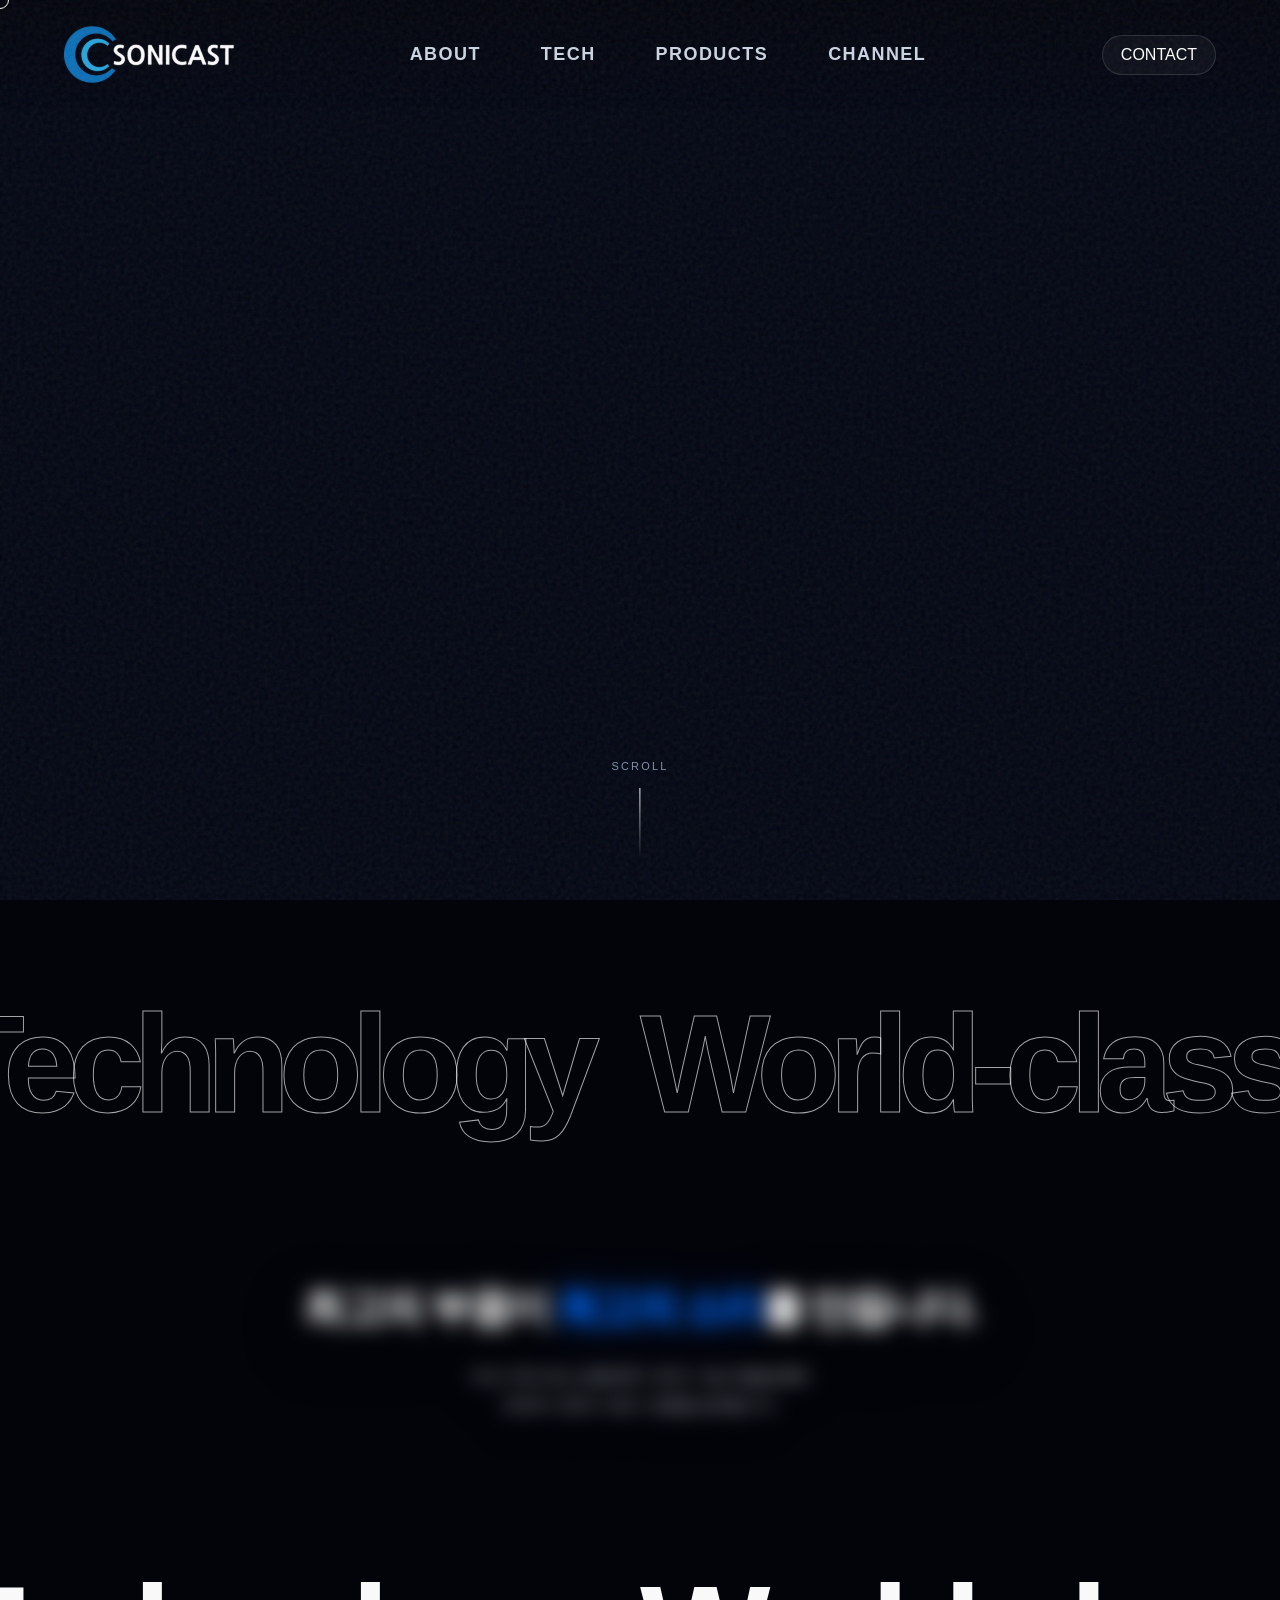
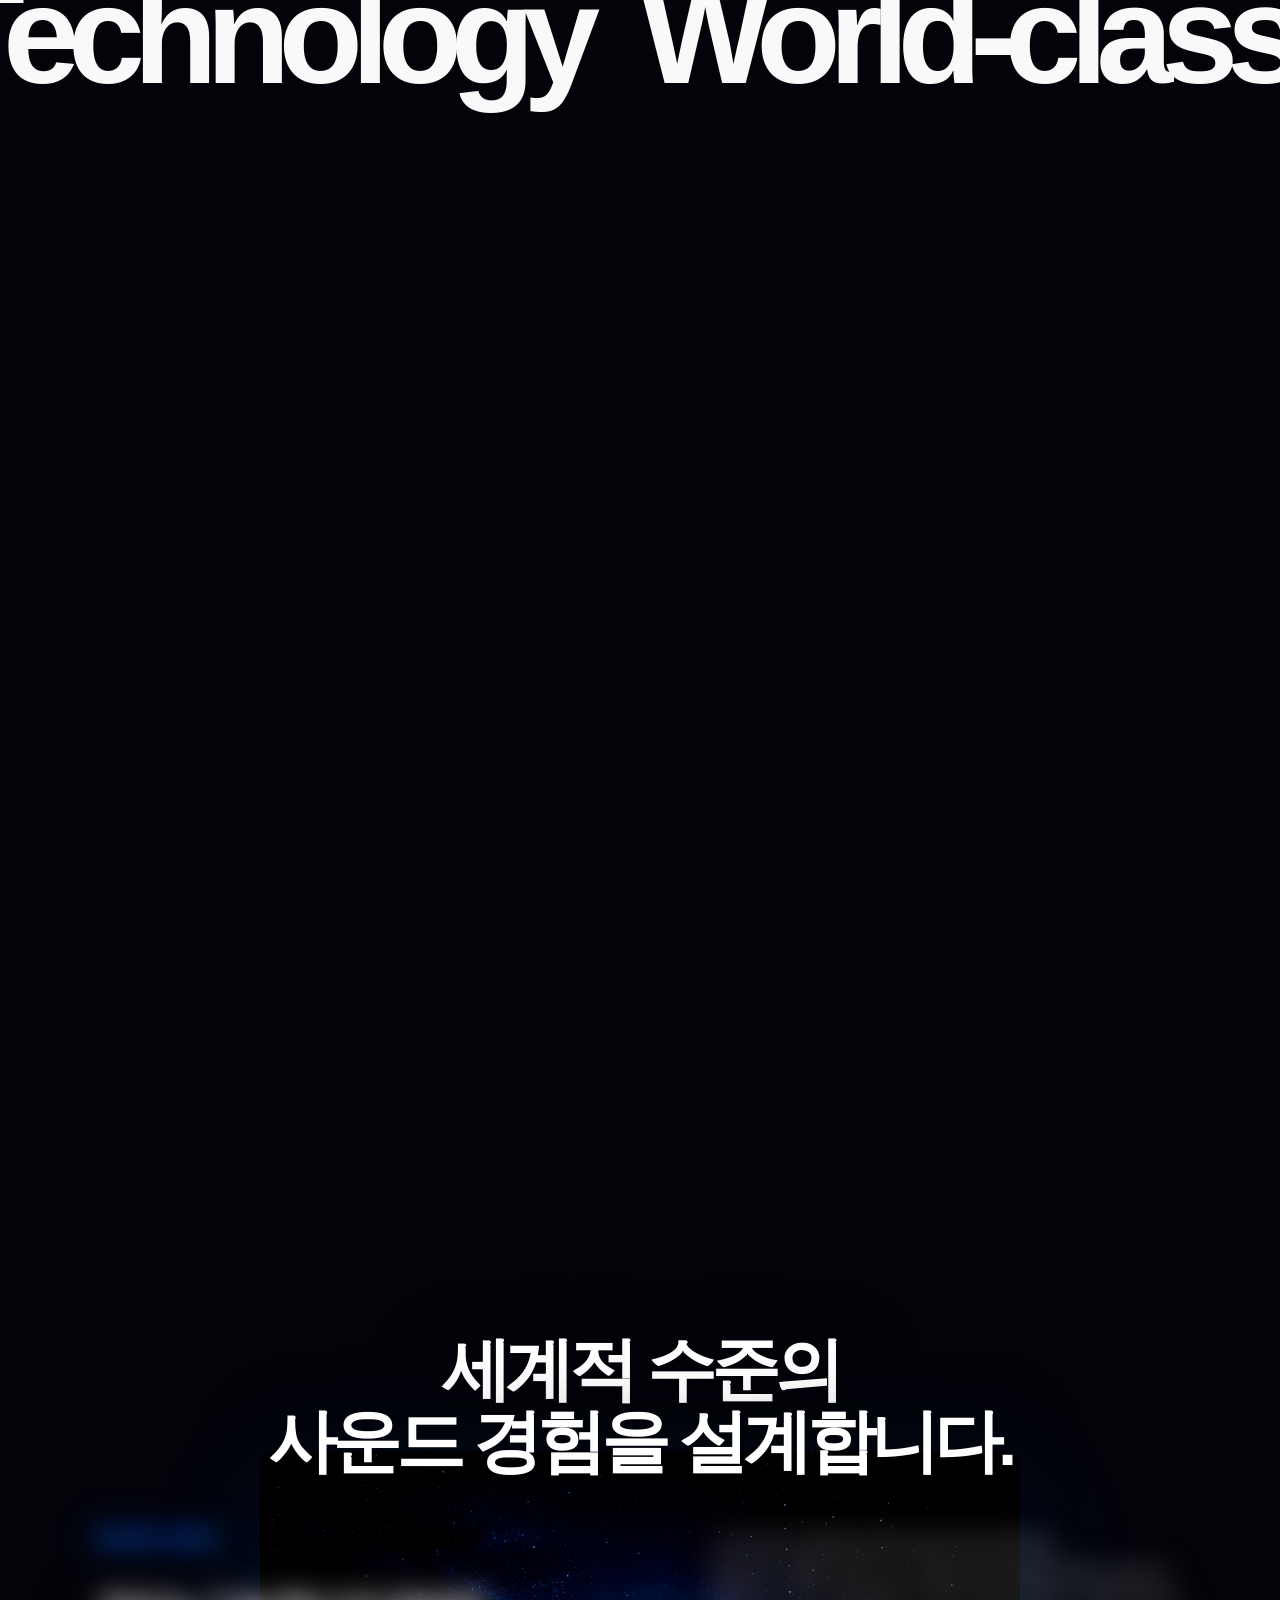
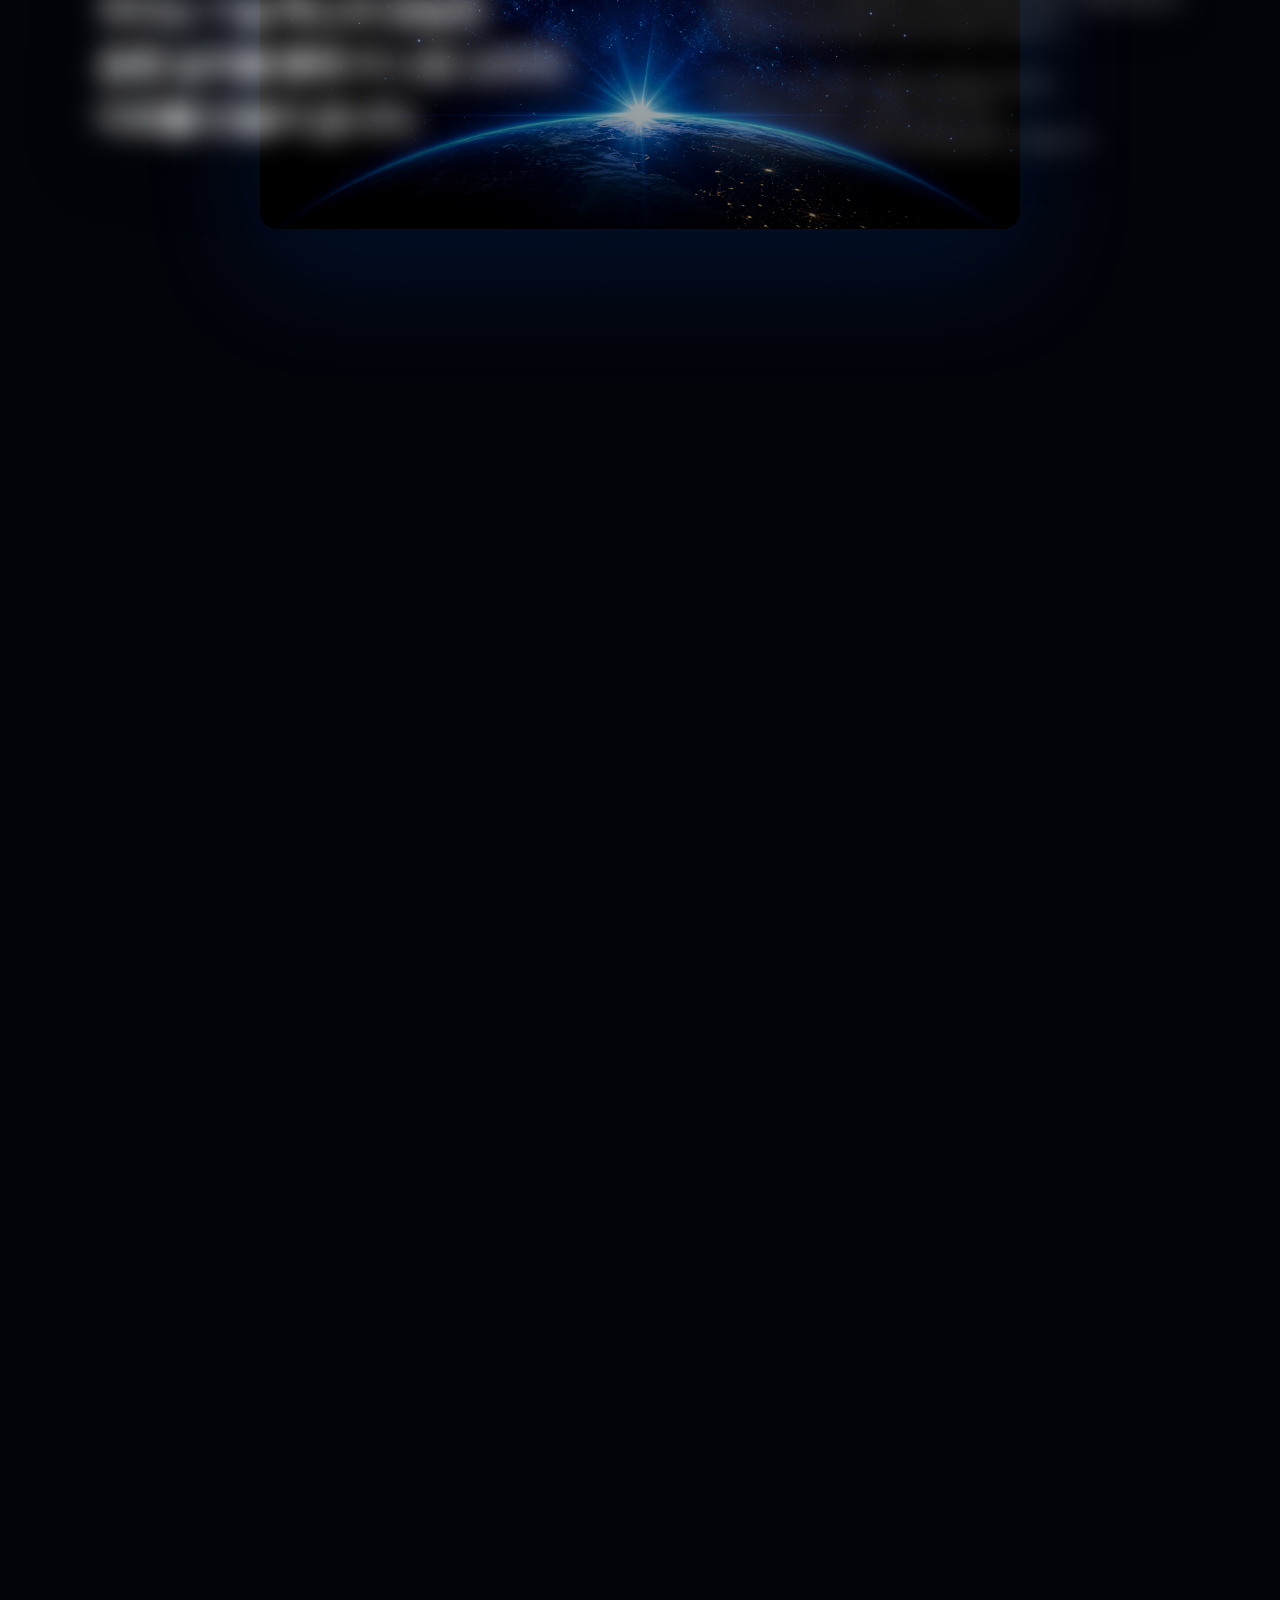
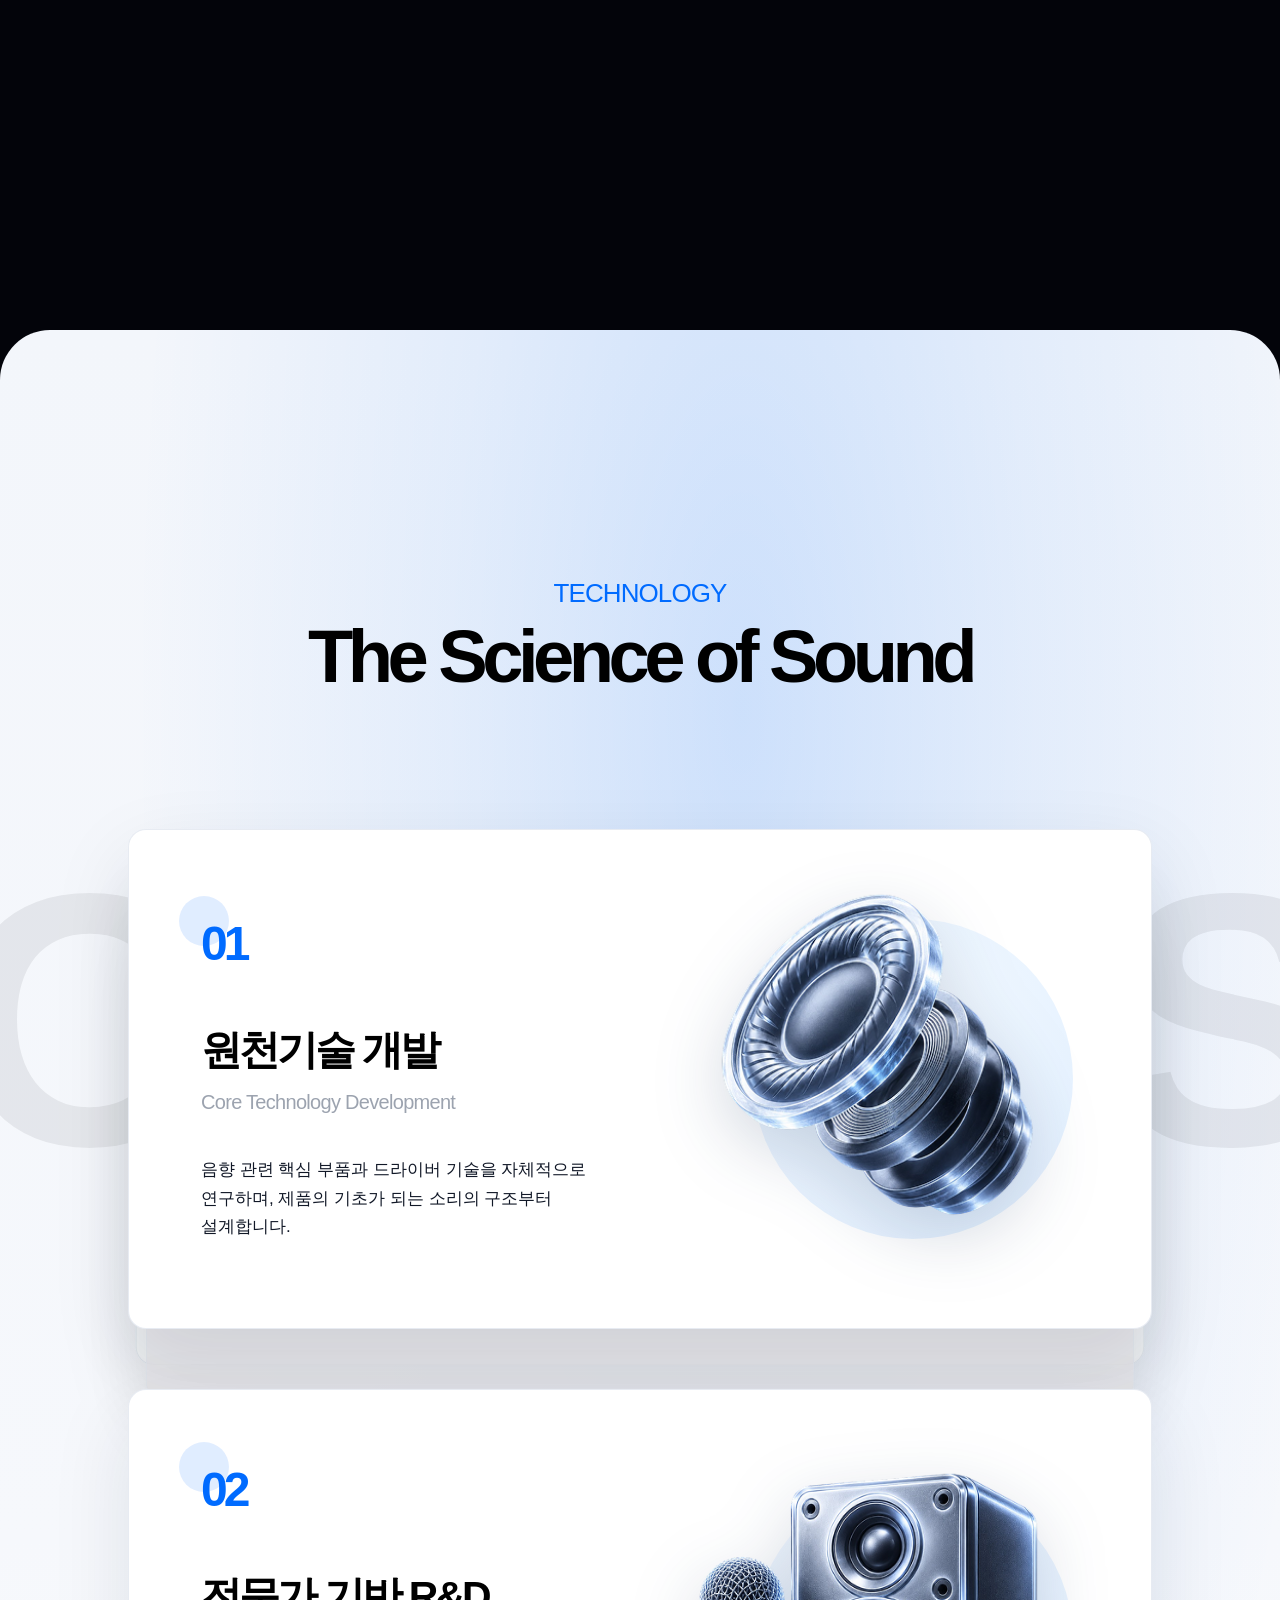
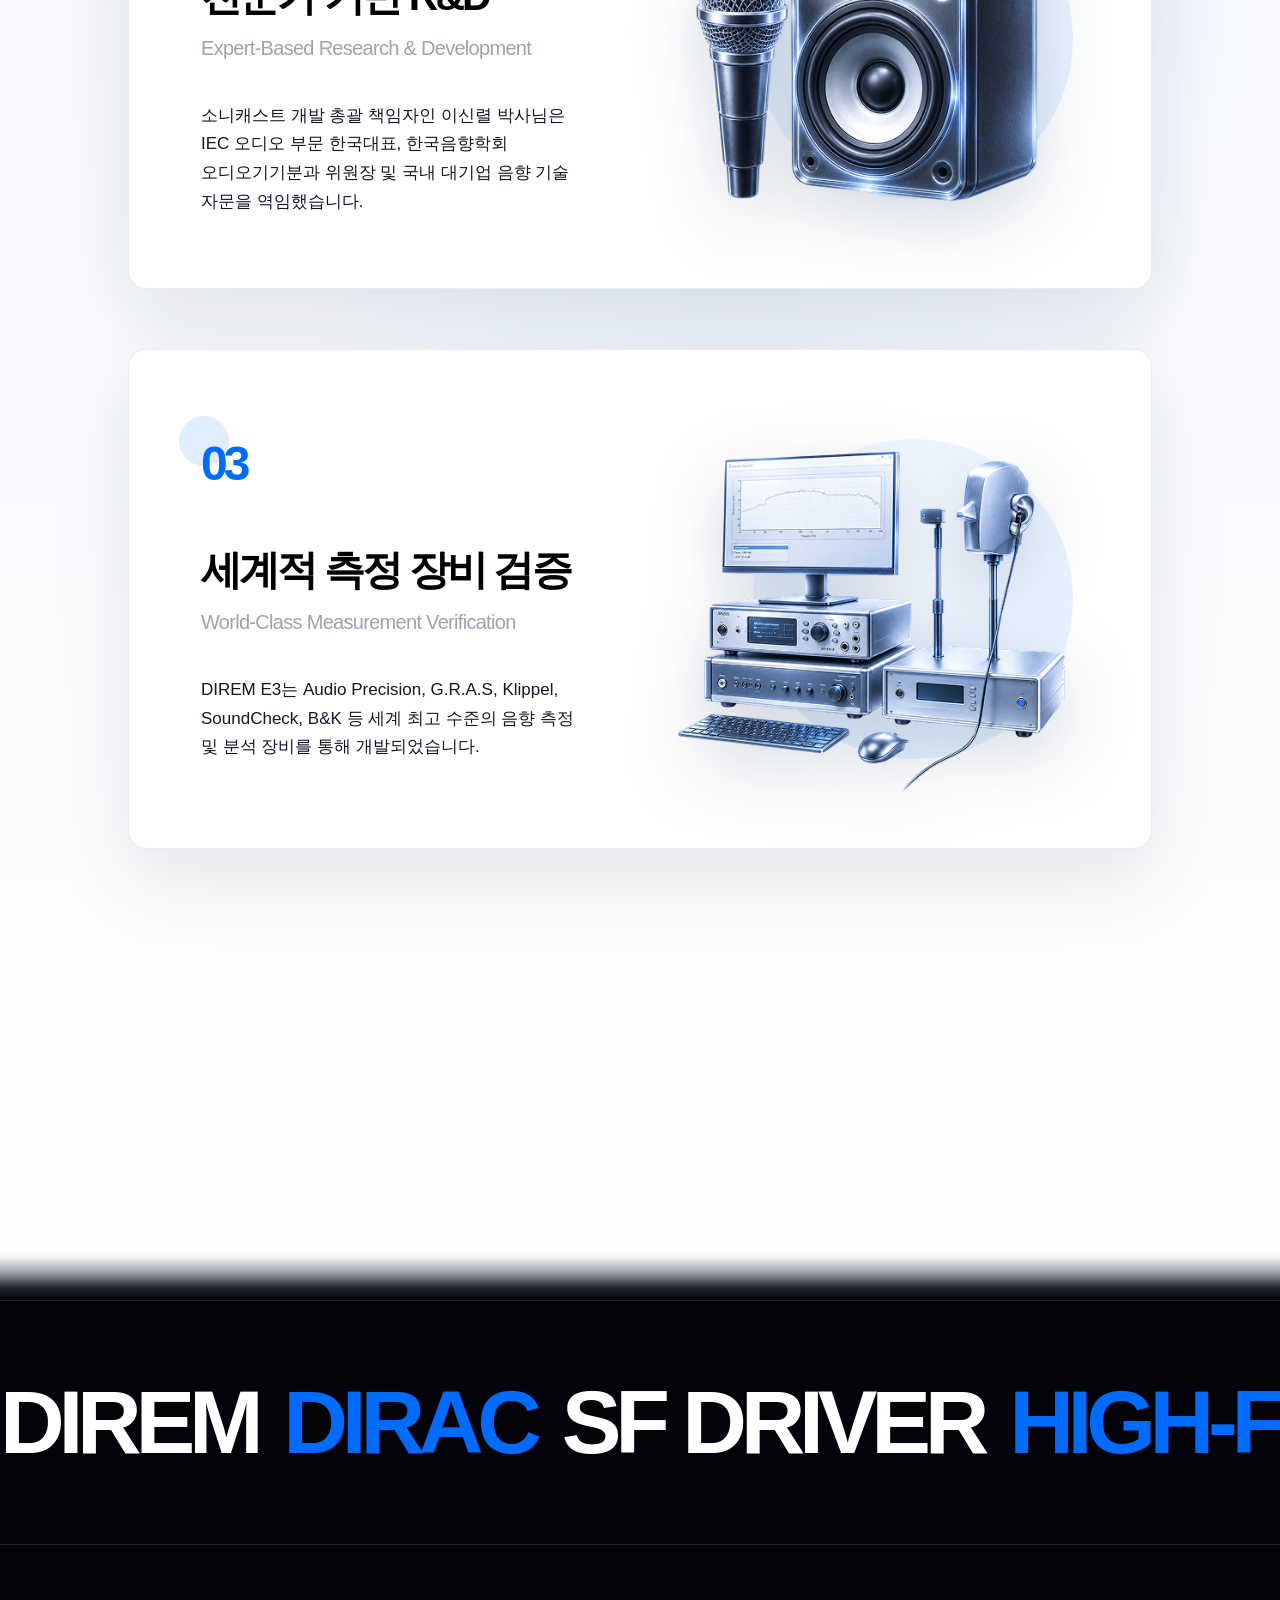
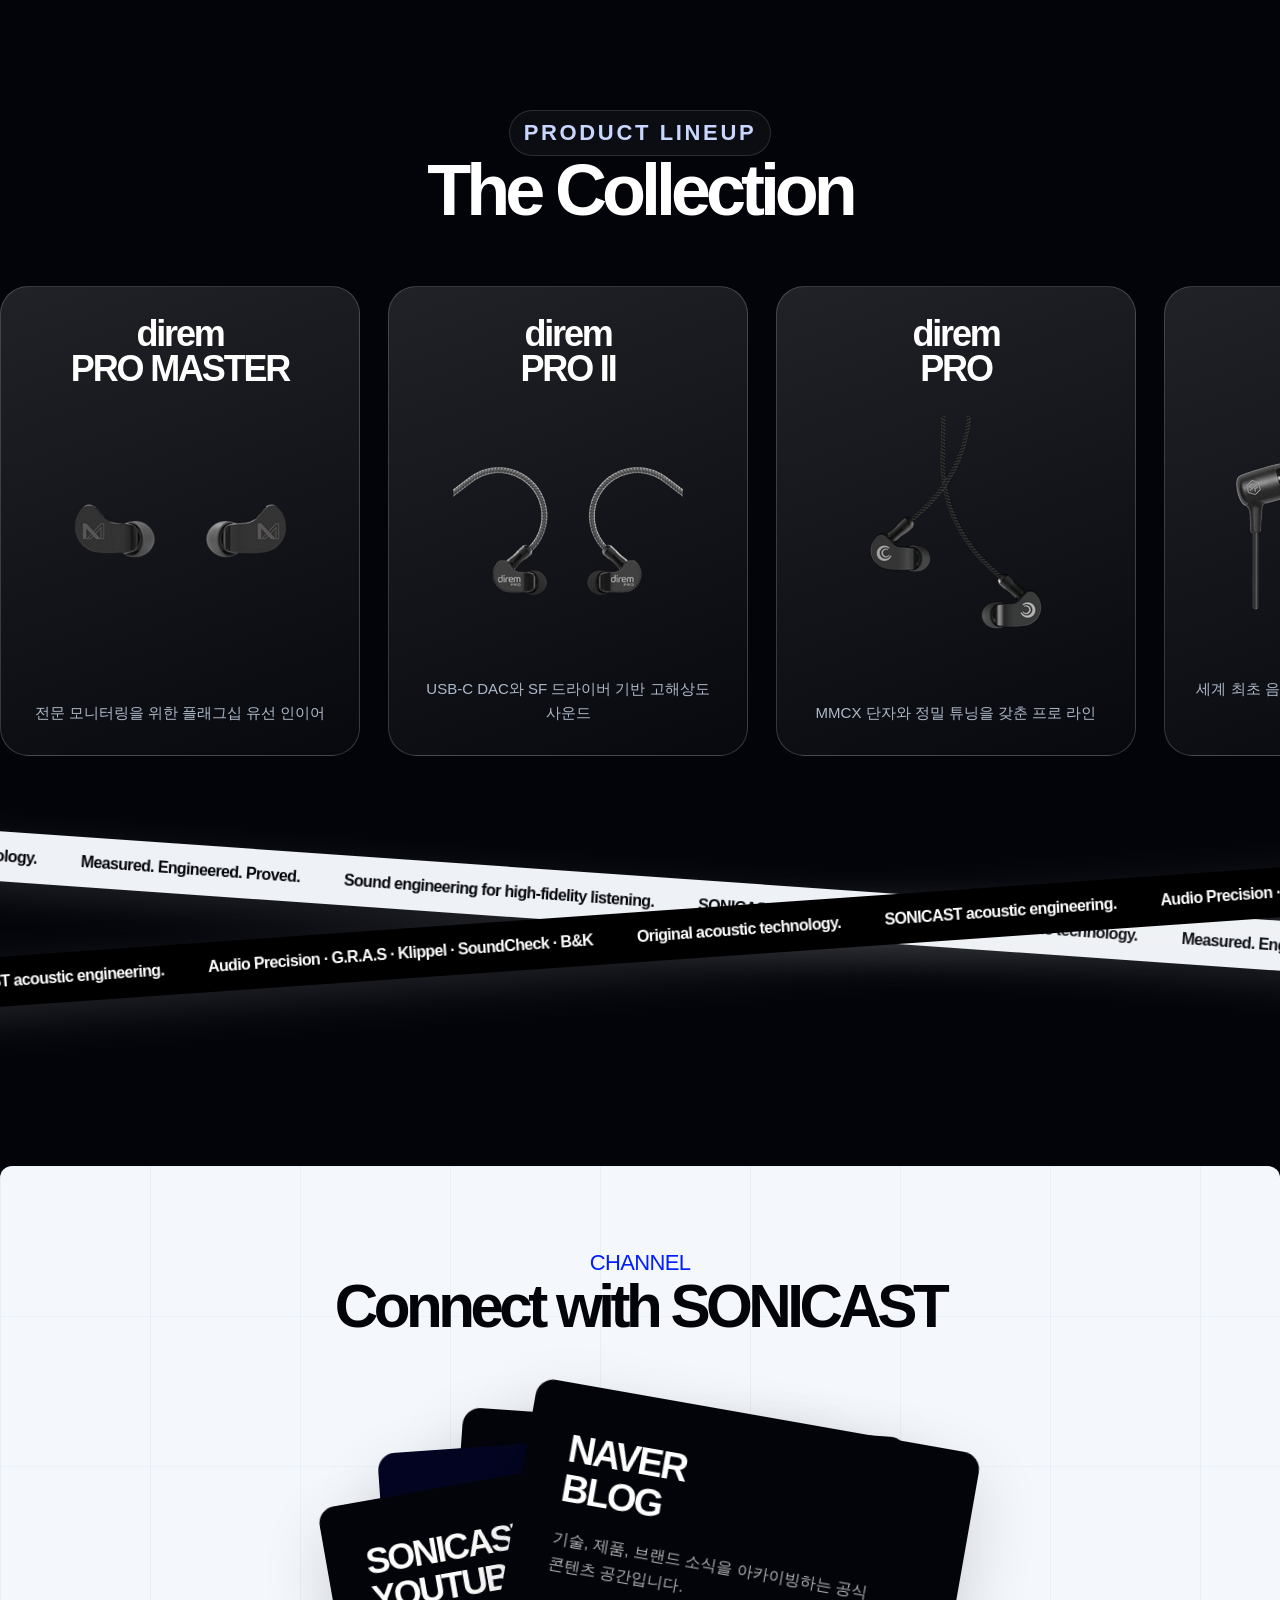
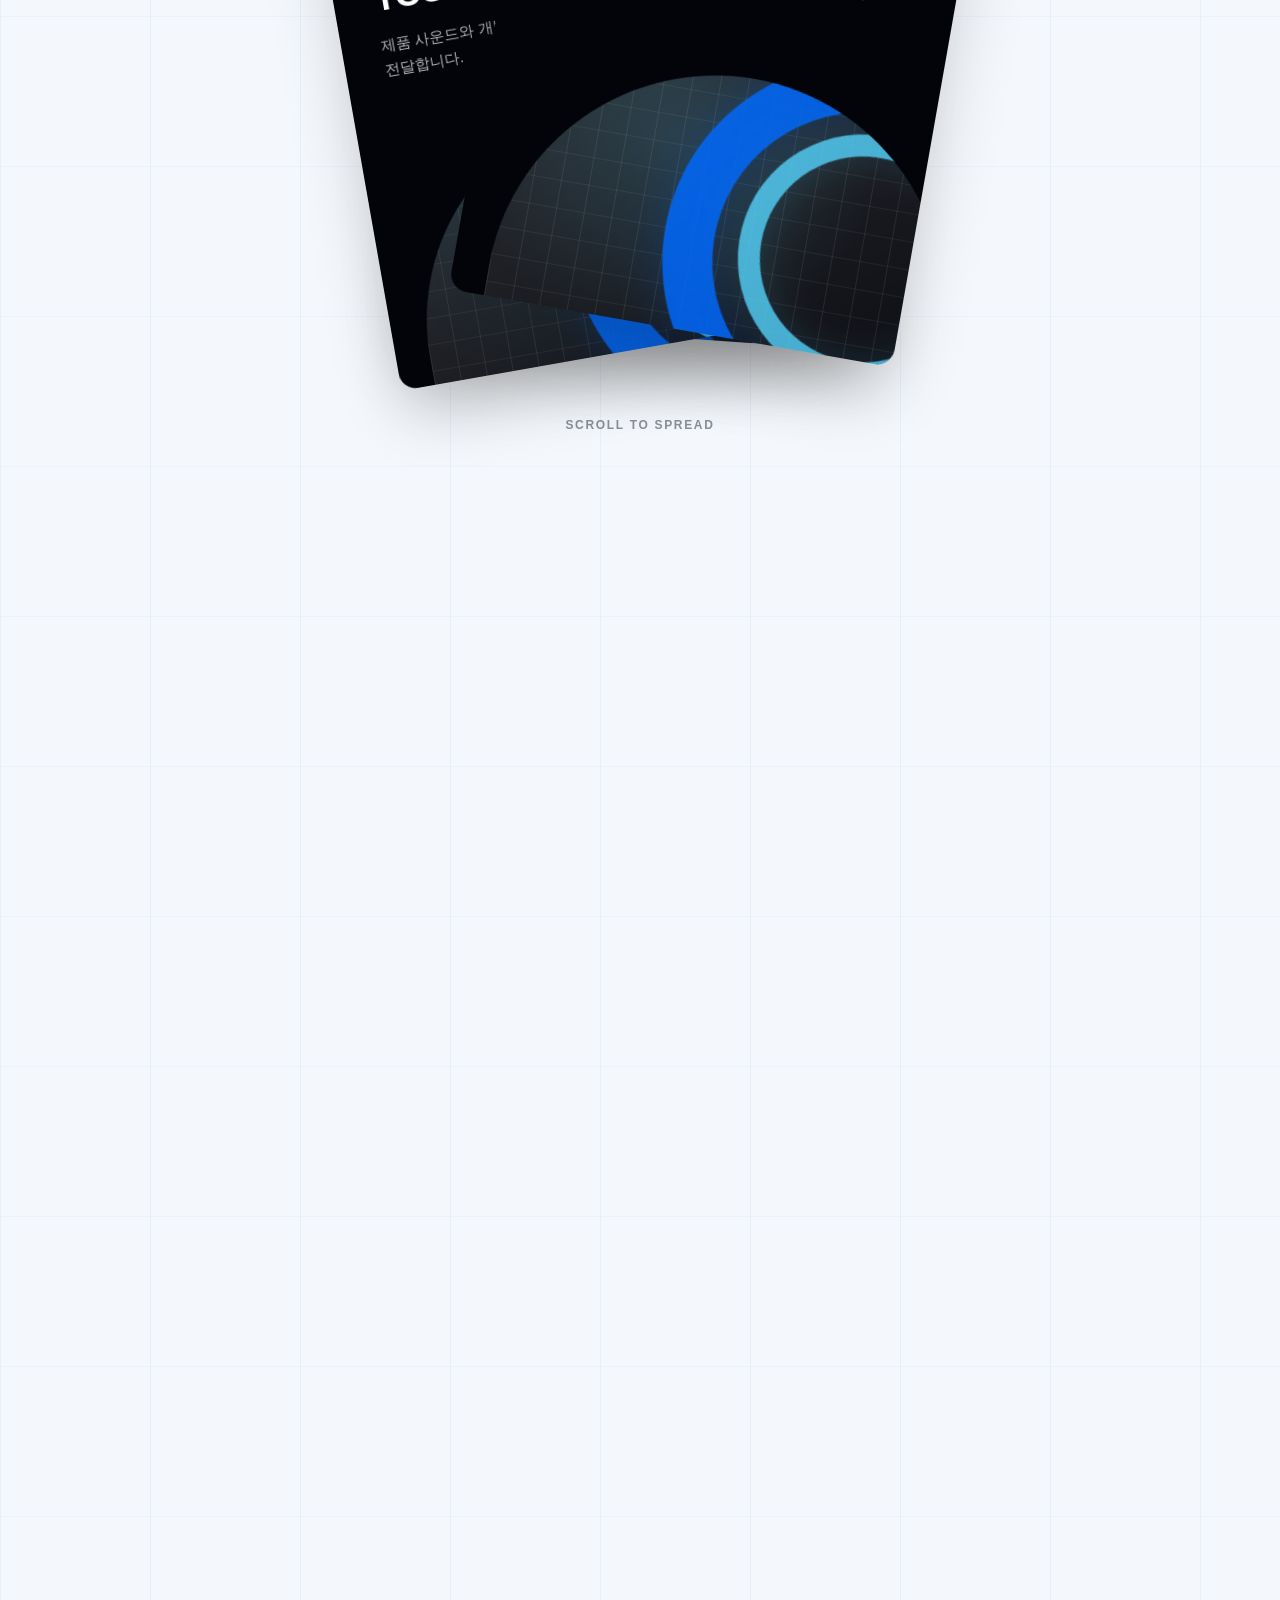
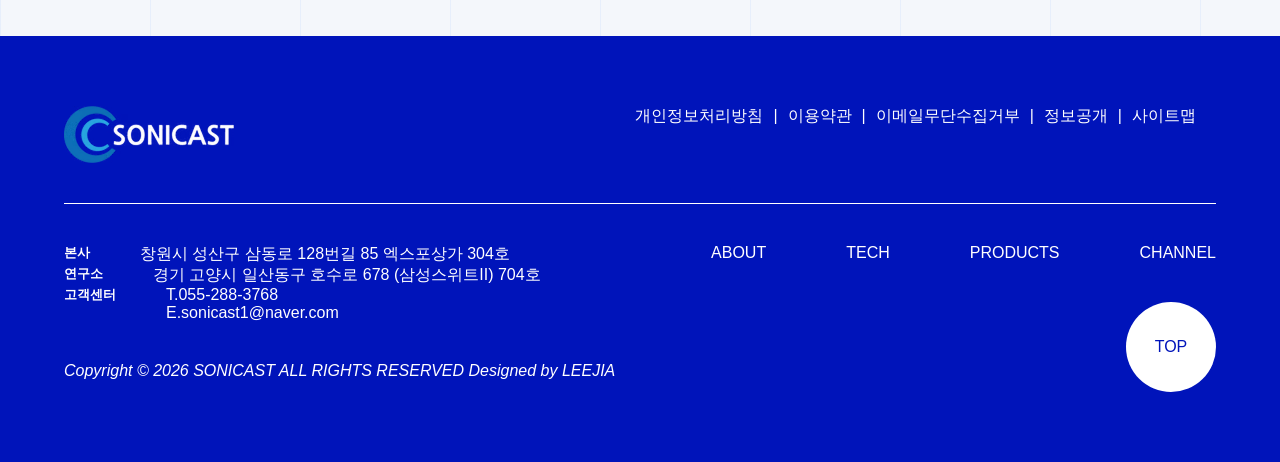
==== commit 7c51dc4b: "Add files via upload" ====
--- a/index.html
+++ b/index.html
@@ -1,602 +1,370 @@
-<!DOCTYPE html>
-<html lang="ko">
-<head>
-    <meta charset="UTF-8">
-    <meta name="viewport" content="width=device-width, initial-scale=1.0">
-    <title>NE 능률</title>
-    <link rel="stylesheet" href="./css/reset.css">
-    <link rel="stylesheet" href="./css/main.css">
-    <script src="./js/jquery.js"></script>
-    <script src="./js/jquery-ui.js"></script>
-    <script src="./js/menu.js" defer></script>
-</head>
-<body>
-    <div id="wrap">
-        <header id="header">
-            <div class="header_in">
-                <div class="center_group">
-                    <h1 class="logo"><a href="#"><img src="./images/로고.png" alt="로고이미지"></a></h1>
-                    <nav id="nav">
-                        <ul>
-                            <li>
-                                <a href="./sub1.html">기업소개</a>
-                                <ul class="sub">
-                                    <li><a href="./sub1.html">인사말</a></li>
-                                    <li><a href="#">경영철학</a></li>
-                                    <li><a href="#">주요연혁</a></li>
-                                    <li><a href="#">CI</a></li>
-                                    <li><a href="#">위치안내</a></li>
-                                </ul>
-                            </li>
-                            <li>
-                                <a href="#">출판 교재</a>
-                                <ul class="sub">
-                                    <li><a href="#">초등 교재</a></li>
-                                    <li><a href="#">중등 교재</a></li>
-                                    <li><a href="#">고등 교재</a></li>
-                                </ul>
-                            </li>
-                            <li>
-                                <a href="#">교육서비스</a>
-                                <ul class="sub">
-                                    <li><a href="#">영유아 교육</a></li>
-                                    <li><a href="#">초·중·고 교육</a></li>
-                                    <li><a href="#">학습 솔루션</a></li>
-                                </ul>
-                            </li>
-                            <li>
-                                <a href="#">선생님지원</a>
-                                <ul class="sub">
-                                    <li><a href="#">수업 지원</a></li>
-                                    <li><a href="#">평가 지원</a></li>
-                                    <li><a href="#">교사 자료</a></li>
-                                </ul>
-                            </li>
-                            <li>
-                                <a href="#">홍보센터</a>
-                                <ul class="sub">
-                                    <li><a href="#">보도자료</a></li>
-                                    <li><a href="#">사회공헌</a></li>
-                                    <li><a href="#">광고자료</a></li>
-                                </ul>
-                            </li>
-                        </ul>
-                    </nav>
-                </div>
-                <ul class="info_mn">
-                    <li><a href="#">채용</a></li>
-                    <li><a href="#">IR</a></li>
-                    <li><a href="#">English</a></li>
-                </ul>
-                <button
-                    type="button"
-                    class="hamburger_btn"
-                    aria-label="전체 메뉴 열기"
-                    aria-controls="mobileSitemap"
-                    aria-expanded="false"
-                >
-                    <span></span>
-                    <span></span>
-                    <span></span>
-                </button>
-            </div>
-            <div class="submn_area">
-            </div>
-
-            <div class="mobile_sitemap" id="mobileSitemap" aria-hidden="true">
-                <div class="mobile_sitemap_inner">
-                    <div class="mobile_sitemap_top">
-                        <a href="#" class="mobile_logo">
-                            <img src="./images/로고.png" alt="NE능률">
-                        </a>
-
-                        <button
-                            type="button"
-                            class="mobile_close_btn"
-                            aria-label="전체 메뉴 닫기"
-                        >
-                            <span></span>
-                            <span></span>
-                        </button>
-                    </div>
-
-                    <nav class="mobile_nav" aria-label="모바일 전체 메뉴">
-                        <ul>
-                            <li>
-                                <a href="./sub1.html" class="mobile_main_link">
-                                    <span>기업소개</span>
-                                    <em>01</em>
-                                </a>
-                                <ul class="mobile_sub">
-                                    <li><a href="./sub1.html">인사말</a></li>
-                                    <li><a href="#">연혁</a></li>
-                                    <li><a href="#">CI 소개</a></li>
-                                    <li><a href="#">위치안내</a></li>
-                                </ul>
-                            </li>
-
-                            <li>
-                                <a href="#" class="mobile_main_link">
-                                    <span>출판 교재</span>
-                                    <em>02</em>
-                                </a>
-                                <ul class="mobile_sub">
-                                    <li><a href="#">초등 교재</a></li>
-                                    <li><a href="#">중등 교재</a></li>
-                                    <li><a href="#">고등 교재</a></li>
-                                    <li><a href="#">기타</a></li>
-                                </ul>
-                            </li>
-
-                            <li>
-                                <a href="#" class="mobile_main_link">
-                                    <span>교육서비스</span>
-                                    <em>03</em>
-                                </a>
-                                <ul class="mobile_sub">
-                                    <li><a href="#">아이챌린지</a></li>
-                                    <li><a href="#">NE Kids</a></li>
-                                    <li><a href="#">교과서</a></li>
-                                    <li><a href="#">학습서</a></li>
-                                    <li><a href="#">NE능률 주니어랩</a></li>
-                                    <li><a href="#">NE Times</a></li>
-                                </ul>
-                            </li>
-
-                            <li>
-                                <a href="#" class="mobile_main_link">
-                                    <span>선생님지원</span>
-                                    <em>04</em>
-                                </a>
-                                <ul class="mobile_sub">
-                                    <li><a href="#">수업 지원</a></li>
-                                    <li><a href="#">평가 지원</a></li>
-                                    <li><a href="#">교사 자료</a></li>
-                                </ul>
-                            </li>
-
-                            <li>
-                                <a href="#" class="mobile_main_link">
-                                    <span>홍보센터</span>
-                                    <em>05</em>
-                                </a>
-                                <ul class="mobile_sub">
-                                    <li><a href="#">보도자료</a></li>
-                                    <li><a href="#">사회공헌</a></li>
-                                    <li><a href="#">광고자료</a></li>
-                                </ul>
-                            </li>
-                        </ul>
-                    </nav>
-
-                    <div class="mobile_utility">
-                        <a href="#">채용</a>
-                        <a href="#">IR</a>
-                        <a href="#">English</a>
-                    </div>
-                </div>
-            </div>
-        </header>
-        <main id="main">
-            <ul class="main_img">
-                <li>
-                    <a href="#">
-                        <picture>
-                            <source
-                                media="(max-width: 768px)"
-                                srcset="./images/main_img_mobile.png"
-                            >
-                            <source
-                                media="(max-width: 1024px)"
-                                srcset="./images/main_img_tablet.png"
-                            >
-                            <img
-                                src="./images/main_img.png"
-                                data-fallback="./images/main_img.png"
-                                alt="NE능률 메인 비주얼"
-                            >
-                        </picture>
-                    </a>
-                </li>
-
-                <li>
-                    <a href="#">
-                        <picture>
-                            <source
-                                media="(max-width: 768px)"
-                                srcset="./images/main_img2_mobile.png"
-                            >
-                            <source
-                                media="(max-width: 1024px)"
-                                srcset="./images/main_img2_tablet.png"
-                            >
-                            <img
-                                src="./images/main_img2.png"
-                                data-fallback="./images/main_img2.png"
-                                alt="NE능률 두 번째 메인 비주얼"
-                            >
-                        </picture>
-                    </a>
-                </li>
-
-                <li class="btn_wrap">
-                    <ul class="btn">
-                        <li class="on"><a href="#" aria-label="첫 번째 슬라이드"></a></li>
-                        <li><a href="#" aria-label="두 번째 슬라이드"></a></li>
-                    </ul>
-                </li>
-            </ul>
-        </main>
-        <section id="contents">
-            <article id="history">
-                <div class="history_section">
-                    <p>오랜 시간 쌓아 온 교육 전문성</p>
-                    <h4>NE능률이 제안하는 <span>교육의 확신</span></h4>
-                </div>
-                <ul>
-                    <li>
-                        <img src="./images/icon1.png" alt="">
-                        <h2>1980</h2>
-                        <span>SINCE</span>
-                        <p>교육출판의 시작</p>
-                    </li>
-                    <li>
-                        <img src="./images/icon2.png" alt="">
-                        <h2>46</h2>
-                        <span>YEARS</span>
-                        <p>쌓아온 교육의 전문성</p>
-                    </li>
-                    <li>
-                        <img src="./images/icon3.png" alt="">
-                        <h2>1위</h2>
-                        <span>BRAND</span>
-                        <p>영어교육 대표 브랜드</p>
-                    </li>
-                    <li>
-                        <img src="./images/icon4.png" alt="">
-                        <h2>3000+</h2>
-                        <span>CONTNETS</span>
-                        <p>학습 콘텐츠 보유</p>
-                    </li>
-                    <li>
-                        <img src="./images/icon5.png" alt="">
-                        <h2>2026</h2>
-                        <span>VISION</span>
-                        <p>에듀테크 선도 기업</p>
-                    </li>
-                </ul>
-                <p class="bottom_text">EDUCATION INNOVATION EDUCATION INNOVATION EDUCATION INNOVATION</p>
-
-            </article>
-            
-        <article id="publish">
-        <div class="p_section">
-            <div class="section_title">
-                <p>Learning Contents</p>
-                <h4>학습 <span>도서</span></h4>
-            </div>
-
-        <div class="category">
-            <button type="button" class="active" data-tab="all">전체</button>
-            <button type="button" data-tab="elementary">초등학생</button>
-            <button type="button" data-tab="middle">중학생</button>
-            <button type="button" data-tab="high">고등학생</button>
-            <button type="button" data-tab="etc">기타</button>
-        </div>
-    </div>
-
-    <div class="books_wrap">
-        <div class="book_arrow">
-            <button type="button" class="prev_btn">‹</button>
-            <button type="button" class="next_btn">›</button>
-         </div>
-        <div class="slide_inner">
-            <!-- 왼쪽 대표 책 + 가운데 설명 -->
-            <div class="book_main">
-                <div class="book_thumb">
-                    <img id="mainBookImg" src="./images/book1.png" alt="초등 영어문법책">
-                </div>
-
-                <div class="book_info">
-                    <h3 id="mainBookTitle">초등 영어문법책</h3>
-                    <p class="b_txt" id="mainBookDesc">초등학생용 영어 문법 학습서입니다.</p>
-
-                    <!-- <p class="price">
-                        <span class="discount" id="mainBookDiscount">10%</span>
-                        <span class="sale" id="mainBookSale">14,400원</span>
-                        <del class="original" id="mainBookOriginal">16,000원</del>
-                    </p> -->
-
-                    <div class="go_btn">
-                        <a id="mainBookLink" href="#">
-                            <span>바로가기</span>
-                            <img src="./images/Vector.png" alt="화살표">
-                        </a>
-                    </div>
-                </div>
-            </div>
-
-            <!-- 오른쪽 미리보기 -->
-            <div class="book_preview" id="previewList"></div>
-        </div>
-    </div>
-</article>
-            <article id="solution">
-                    <div class="inner">
-                        <div class="section_title">
-                            <p>Education Services</p>
-                            <h4>NE능률 <span>교육 솔루션</span></h4>
-                        </div>
-                        <div class="s_inner">
-                            <div class="s_inner_l">
-                                <div class="visual">
-                                    <span class="bg_text">SOLUTION</span>
-                                    <div class="red_circle"></div>
-                                    <div class="main_circle">
-                                        <img id="solutionImg" src="./images/soution_img1.png" alt="">
-                                    </div>
-                                </div>
-                            </div>
-                            <div class="s_inner_r">
-                                <div class="r_text">
-                                    <div class="category">
-                                        <button class="active" data-solution-tab="baby">영유아</button>
-                                        <button data-solution-tab="student">초ㆍ중ㆍ고</button>
-                                    </div>
-                                    <span id="solutionTag">#놀이형 콘텐츠 #월령 맞춤 설계</span>
-                                    <h4 id="solutionTitle">아이 챌린지</h4>
-                                    <p id="solutionDesc">
-                                        영유아 월령 발달에 맞춰 바른 습관을 길러주는<br>
-                                        홈스쿨 프로그램
-                                    </p>
-                                    <div class="c_box">
-                                        <a href="#">
-                                            바로가기
-                                            <img src="./images/Vector.png" alt="화살표">
-                                        </a>
-                                    </div>
-                                </div>
-                                <div class="slide_r">
-                                    <div class="slide_btn" id="solutionDots"></div>
-                                    <div class="slide_count">
-                                        <button class="prev" id="solutionPrev">&lt;</button>
-                                        <span class="current" id="solutionCurrent">01</span>
-                                        <span class="slash">/</span>
-                                        <span class="total" id="solutionTotal">04</span>
-                                        <button class="next" id="solutionNext">&gt;</button>
-                                    </div>
-                                </div>
-                                
-                            </div>
-                        </div>
-                        
-
-                    </div>
-
-            </article>
-                <article id="teacher">
-                    <div class="t_section">
-                        <div class="section_title">
-                            <p>Education Services</p>
-                            <h4>NE능률 <span>교육 솔루션</span></h4>
-                        </div>
-                        <ul class="t_list">
-                            <li>
-                                <a href="#" class="t_card card1">
-                                    <div class="txt_box">
-                                        <h3>NELT</h3>
-                                        <p>수업 준비부터 문제 출제까지, 선생님을 위한 모든 솔루션</p>
-                                    </div>
-                                    <span class="arrow_btn">→</span>
-                                </a>
-                            </li>
-                            <li>
-                                <a href="#" class="t_card card2">
-                                    <div class="txt_box">
-                                        <h3>NELT</h3>
-                                        <p>수업 준비부터 문제 출제까지, 선생님을 위한 모든 솔루션</p>
-                                    </div>
-                                    <span class="arrow_btn">→</span>
-                                </a>
-                            </li>
-                            <li>
-                                <a href="#" class="t_card card3">
-                                    <div class="txt_box">
-                                        <h3>NELT</h3>
-                                        <p>수업 준비부터 문제 출제까지, 선생님을 위한 모든 솔루션</p>
-                                    </div>
-                                    <span class="arrow_btn">→</span>
-                                </a>
-                            </li>
-                        </ul>
-                    </div>
-                </article>
-
-                <article id="notice">
-                    <div class="n_section">
-                        <div class="section_title">
-                            <p>PR Center</p>
-                            <h4><span>홍보</span>센터</h4>
-                        </div>
-                        <div class="category">
-                            <button class="active">보도자료</button>
-                            <button>사회공헌</button>
-                            <button>광고자료</button>
-                        </div>
-                        <div class="c_box c_box1">
-                            <ul class="notice_wrap">
-                                <li>
-                                    <a href="#">
-                                        <span class="n_category">기타</span>
-                                        <strong class="title">NE능률, ‘제3회 다다익선 융합 수업자료 공모전’ 시상식 개최</strong>
-                                        <span class="date">2025-03-07</span>
-                                    </a>
-                                </li>
-                                <li>
-                                    <a href="#">
-                                        <span class="n_category">기타</span>
-                                        <strong class="title">NE능률, 베트남 영어 교육 기관과 독점 계약 체결…글로벌 시장 확장 가속화</strong>
-                                        <span class="date">2025-02-12</span>
-                                    </a>
-                                </li>
-                                <li>
-                                    <a href="#">
-                                        <span class="n_category">이벤트</span>
-                                        <strong class="title">NE능률, 초등 학부모 무료 특강 ‘우리 아이 진짜 문해력 키우는 달곰한 해법’ 진행</strong>
-                                        <span class="date">2025-02-12</span>
-                                    </a>
-                                </li>
-                                <li>
-                                    <a href="#">
-                                        <span class="n_category">이벤트</span>
-                                        <strong class="title">제 1회 NE능률 또래교사 수학 스피치 대회 개최</strong>
-                                        <span class="date">2025-02-12</span>
-                                    </a>
-                                </li>
-                                <li>
-                                    <a href="#">
-                                        <span class="n_category">이벤트</span>
-                                        <strong class="title">NE능률 주니어랩, 툰스퀘어와 함께 초중등 대상 ‘AI툰 영어독후감 경시대회’ 개최</strong>
-                                        <span class="date">2024-10-11</span>
-                                    </a>
-                                </li>
-                            </ul>
-                        </div>
-                        <div class="c_box c_box2">
-                            <div class="social_box sbox1">
-                                <span>01 교육 나눔</span>
-                                <h2>배움의 기회를 모두에게</h2>
-                                <p>교육 환경이 부족한 아동과 청소년에게<br>
-                                    교재와 학습 콘텐츠를 지원합니다.</p>
-                                <div class="social_circle">
-                                    <img src="./images/social_icon1.png" alt="">
-                                </div>
-                            </div>
-                            <div class="social_box sbox2">
-                                <span>02 도서 기부</span>
-                                <h2>책으로 이어지는 따뜻한 나눔</h2>
-                                <p>지역아동센터와 교육기관에 학습 도서를 전달해<br>
-                                    아이들의 꾸준한 성장을 응원합니다.</p>
-                                <div class="social_circle">
-                                    <img src="./images/social_icon2.png" alt="">
-                                </div>
-                            </div>
-                            <div class="social_box sbox3">
-                                <span>03 지역사회 동행</span>
-                                <h2>함께 성장하는 지역사회</h2>
-                                <p>임직원 봉사와 교육 지원 활동을 통해<br>
-                                    지역사회와 지속 가능한 가치를 만들어갑니다.</p>
-                                <div class="social_circle">
-                                    <img src="./images/social_icon3.png" alt="">
-                                </div>
-                            </div>
-                        </div>
-                        <div class="c_box c_box3">
-                            <ul class="promotion_list">
-                                <li class="promotion_box">
-                                    <a href="#">
-                                        <div class="promotion_img">
-                                            <img src="./images/promotion1.png" alt="엘로이큐브 총판 계약 관련 이미지">
-                                        </div>
-
-                                        <div class="promotion_txt">
-                                            <p class="promotion_category">언론홍보</p>
-                                            <h5>지란지교에스엔씨 × 엘로이큐브 총판 계약</h5>
-                                            <time datetime="2026-05-15">2026-05-15</time>
-                                        </div>
-                                    </a>
-                                </li>
-
-                                <li class="promotion_box">
-                                    <a href="#">
-                                        <div class="promotion_img">
-                                            <img src="./images/promotion2.png" alt="언론홍보 관련 이미지">
-                                        </div>
-
-                                        <div class="promotion_txt">
-                                            <p class="promotion_category">언론홍보</p>
-                                            <h5>지란지교에스엔씨 × 엘로이큐브 총판 계약</h5>
-                                            <time datetime="2026-05-15">2026-05-15</time>
-                                        </div>
-                                    </a>
-                                </li>
-
-                                <li class="promotion_box">
-                                    <a href="#">
-                                        <div class="promotion_img">
-                                            <img src="./images/promotion3.png" alt="언론홍보 관련 이미지">
-                                        </div>
-
-                                        <div class="promotion_txt">
-                                            <p class="promotion_category">언론홍보</p>
-                                            <h5>지란지교에스엔씨 × 엘로이큐브 총판 계약</h5>
-                                            <time datetime="2026-05-15">2026-05-15</time>
-                                        </div>
-                                    </a>
-                                </li>
-
-                                <li class="promotion_box">
-                                    <a href="#">
-                                        <div class="promotion_img">
-                                            <img src="./images/promotion4.png" alt="언론홍보 관련 이미지">
-                                        </div>
-
-                                        <div class="promotion_txt">
-                                            <p class="promotion_category">언론홍보</p>
-                                            <h5>지란지교에스엔씨 × 엘로이큐브 총판 계약</h5>
-                                            <time datetime="2026-05-15">2026-05-15</time>
-                                        </div>
-                                    </a>
-                                </li>
-                            </ul>
-                        </div>
-
-                    </div>
-
-                </article>
-        </section>
-        <footer id="footer">
-            <div class="footer_inner">
-                <h1 class="logo">
-                </h1>
-                <div class="info">
-                    <ul>
-                        <li><a href="#">개인정보처리방침</a></li>
-                        <li><a href="#">이용약관</a></li>
-                        <li><a href="#">이메일무단수집거부</a></li>
-                        <li><a href="#">제휴제안</a></li>
-                    </ul>
-                    <address>
-                        ㈜NE능률 (03925) 서울 특별시 마포구 월드컵북로 396(상암동) 누리꿈스퀘어 비즈니스타워 10층 | 대표이사 : 이정진<br>
-                        대표번호 : 02-2014-7114 [사업별 고객센터 안내] | 팩스 : 02-3142-0356 | 사업자등록번호 : 105-81-65267 | IR문의 : 070-4473-7707<br>
-                        개인정보 보호책임자(CPO) : 김정원(necpo@neungyule.com)<br><br>
-                        Copyright © NE Neungyule, Inc. All Rights Reserved
-                    </address>
-                </div>
-                <div class="customer">
-                    <h5>고객센터</h5>
-                    <h3>02-2014-7114</h3>
-                    <p>평일 오전 9시 - 18시, 점심시간: 오후 12시 - 13시</p>
-                </div>
-                <div class="family_site">
-                    <select>
-                        <option>FAMILY SITE</option>
-                        <option value="https://www.naver.com/">아이챌린지</option>
-                        <option value="https://www.naver.com/">NE kids</option>
-                        <option value="https://www.naver.com/">NE Books</option>
-                        <option value="https://www.naver.com/">NE Bulid & Grow</option>
-                        <option value="https://www.naver.com/">NE Times</option>
-                        <option value="https://www.naver.com/">NE Tutor</option>
-                        <option value="https://www.naver.com/">NE능률 주니어랩</option>
-                        <option value="https://www.naver.com/">NELT</option>
-                    </select>
-                </div>
-            </div>
-
-        </footer>
-    </div>
-    <script>
-        
-    </script>
-</body>
+<!DOCTYPE html>
+<html lang="ko">
+<head>
+<meta charset="UTF-8" />
+<meta name="viewport" content="width=device-width, initial-scale=1.0" />
+<title>SONICAST Split About Preview</title>
+<link rel="preconnect" href="https://fonts.googleapis.com">
+<link rel="preconnect" href="https://fonts.gstatic.com" crossorigin>
+<link href="https://fonts.googleapis.com/css2?family=Inter:wght@500;600;700;800;900&family=Noto+Sans+KR:wght@400;500;700;800;900&display=swap" rel="stylesheet">
+<link rel="stylesheet" href="./css/main.css">
+</head>
+<body>
+<div class="noise"></div>
+<div class="cursor"></div>
+<div class="bg-orb"></div>
+<div class="grid-bg"></div>
+<header id="header">
+  <div class="logo">
+    <img src="./images/logo.png" alt="로고">
+  </div>
+  <nav class="nav">
+    <a href="#about">ABOUT</a>
+    <a href="#tech">TECH</a>
+    <a href="#products">PRODUCTS</a>
+    <a href="#sns">CHANNEL</a>
+  </nav>
+  <a class="contact-pill" href="#footer">CONTACT</a>
+  <button class="menu-btn" type="button" aria-label="메뉴 열기">
+    <span></span>
+    <span></span>
+  </button>
+</header>
+<div class="mobile-menu">
+    <a href="#about">ABOUT</a>
+    <a href="#tech">TECH</a>
+    <a href="#products">PRODUCTS</a>
+    <a href="#sns">CHANNEL</a>
+    <a href="#footer">CONTACT</a>
+  </div>
+
+<section id="hero">
+  <!--
+    영상 파일명만 아래 data 속성과 동일하게 넣으면 됩니다.
+
+    PC 영상:
+    ./videos/sonicast-desktop.mp4
+
+    모바일 영상:
+    ./videos/sonicast-mobile.mp4
+
+    포스터 이미지는 없어도 영상이 재생되지만,
+    로딩 중 빈 화면을 방지하려면 함께 넣는 것을 권장합니다.
+  -->
+  <video
+    id="heroVideo"
+    class="hero-video"
+    autoplay
+    muted
+    loop
+    playsinline
+    preload="metadata"
+    data-desktop-src="./images/sonicast_video1.mp4"
+    data-mobile-src="./images/Sequence 01.mp4"
+    data-desktop-poster="./images/hero-poster.jpg"
+    data-mobile-poster="./images/hero-mobile-poster.jpg"
+    aria-label="SONICAST 메인 비주얼 영상"
+  >
+    <source
+      id="heroVideoSource"
+      src="./images/sonicast_video1.mp4"
+      type="video/mp4"
+    >
+  </video>
+
+  <div class="hero-dim" aria-hidden="true"></div>
+
+  <!--
+    이 HTML 타이틀은 1000px 이하 모바일에서만 표시됩니다.
+    1001px 이상 PC에서는 원래 영상 속 자막을 그대로 사용합니다.
+  -->
+  <div class="hero-copy">
+    <span class="hero-eyebrow">WELCOME TO SONICAST</span>
+
+    <h1>
+      SOUND.<br>
+      <strong>ENGINEERED.</strong>
+    </h1>
+
+    <p>
+      정밀한 음향 기술로<br class="hero-mobile-br">
+      더 나은 소리의 미래를 설계합니다.
+    </p>
+  </div>
+
+  <div class="scroll" aria-hidden="true">SCROLL</div>
+</section>
+
+<section id="about" class="about-split">
+    <div class="about-sticky">
+        <div class="about-big top" data-split-top>
+            <span>World-class Acoustic Technology&nbsp;</span>
+            <span>World-class Acoustic Technology&nbsp;</span>
+        </div>
+
+        <div class="about-center-copy" data-split-copy>
+            <h2>최고의 부품이 <strong>최고의 소리</strong>를 만듭니다.</h2>
+            <p>
+                ㈜소니캐스트는 음향공학 기반의 기술 개발을 통해<br>
+                세계적 수준의 사운드 경험을 설계합니다.
+            </p>
+        </div>
+
+        <div class="about-big bottom" data-split-bottom>
+            <span>World-class Acoustic Technology&nbsp;</span>
+            <span>World-class Acoustic Technology&nbsp;</span>
+        </div>
+    </div>
+</section>
+
+
+<section id="vision" class="vision-zoom" >
+    <div class="vision-sticky">
+        <div class="vision-stage">
+            <div class="vision-image" data-vision-image>
+                <img src="./images/global_img.png" alt="">
+            </div>
+        </div>
+
+        <h2 class="vision-intro-title" data-vision-intro>
+            세계적 수준의<br>
+            사운드 경험을 설계합니다.
+        </h2>
+
+        <div class="vision-side-word left" data-vision-side-left>SONICAST</div>
+        <div class="vision-side-word right" data-vision-side-right>AUDIO</div>
+
+        <div class="vision-content" data-vision-content>
+            <div class="vision-left" data-vision-left>
+                <span class="vision-kicker">BRAND VISION</span>
+                <h2 class="vision-title">
+                    우리는 기술 혁신과 정밀한<br>
+                    음향 설계를 통해 더 나은 소리의<br>
+                    미래를 만들어 갑니다.
+                </h2>
+            </div>
+            <div class="vision-right" data-vision-right>
+                <p class="vision-desc">
+                    소니캐스트는 음향 관련 원천기술과 핵심 부품 개발,<br>
+                    정밀 측정 기술을 바탕으로 국내 음향 산업의 발전을 이끌고 있습니다.<br>
+                    끊임없는 연구와 도전을 통해 고객에게 새로운 경험과 가치를 제공하며,<br>
+                    기술 중심의 글로벌 음향 기업으로 성장하고 있습니다.<br><br>
+                    
+                    세계 최고 수준의 음향 기술력과 전문성을 기반으로,<br>
+                    고객과 함께 성장하는 신뢰받는 파트너이자<br>
+                    대한민국을 대표하는 음향 브랜드를 실현해 나가겠습니다.
+                </p>
+            </div>
+        </div>
+    </div>
+</section>
+
+<section id="tech" class="tech-stack">
+  <div class="tech-pin">
+    <div class="tech-inner">
+      <div class="tech-left reveal">
+        <div class="eyebrow">TECHNOLOGY</div>
+        <h2 class="big-title">The Science of Sound</h2>
+      </div>
+      <div class="stack-area">
+        <article class="stack-card">
+          <div class="stack-copy"><div class="num">01</div><h3>원천기술 개발</h3><p>음향 관련 핵심 부품과 드라이버 기술을 자체적으로 연구하며, 제품의 기초가 되는 소리의 구조부터 설계합니다.</p></div>
+          <div class="stack-visual"><img src="./images/icon1.png" alt=""></div>
+        </article>
+        <article class="stack-card">
+          <div class="stack-copy"><div class="num">02</div><h3>전문가 기반 R&amp;D</h3><p>소니캐스트 개발 총괄 책임자인 이신렬 박사님은 IEC 오디오 부문 한국대표, 한국음향학회 오디오기기분과 위원장 및 국내 대기업 음향 기술 자문을 역임했습니다.</p></div>
+          <div class="stack-visual"><img src="./images/icon2.png" alt=""></div>
+        </article>
+        <article class="stack-card">
+          <div class="stack-copy"><div class="num">03</div><h3>세계적 측정 장비 검증</h3><p>DIREM E3는 Audio Precision, G.R.A.S, Klippel, SoundCheck, B&amp;K 등 세계 최고 수준의 음향 측정 및 분석 장비를 통해 개발되었습니다.</p></div>
+          <div class="stack-visual"><img src="./images/icon3.png" alt=""></div>
+        </article>
+      </div>
+    </div>
+  </div>
+</section>
+<div class="tech-bottom-space"></div>
+<div class="marquee"><div class="marquee-track"><span class="tag">DIREM</span><span class="tag blue">DIRAC</span><span class="tag">SF DRIVER</span><span class="tag blue">HIGH-FIDELITY</span><span class="tag">DIREM</span><span class="tag blue">DIRAC</span><span class="tag">SF DRIVER</span><span class="tag blue">HIGH-FIDELITY</span></div></div>
+
+<section id="products" class="products">
+  <div class="section-head reveal">
+    <div class="products_title">
+      <div class="eyebrow">PRODUCT LINEUP</div>
+      <h2 class="big-title">The Collection</h2>
+    </div>
+  </div>
+
+  <div class="product-marquee reveal">
+    <div class="product-track">
+      <article class="product-card">
+        <h3>direm<br>PRO MASTER</h3>
+        <div class="earphone"><img src="./images/master.png" alt="direm PRO MASTER"></div>
+        <p>전문 모니터링을 위한 플래그십 유선 인이어</p>
+      </article>
+      <article class="product-card">
+        <h3>direm<br>PRO II</h3>
+        <div class="earphone"><img src="./images/pro2.png" alt="direm PRO II"></div>
+        <p>USB-C DAC와 SF 드라이버 기반 고해상도 사운드</p>
+      </article>
+      <article class="product-card">
+        <h3>direm<br>PRO</h3>
+        <div class="earphone"><img src="./images/pro.png" alt="direm PRO"></div>
+        <p>MMCX 단자와 정밀 튜닝을 갖춘 프로 라인</p>
+      </article>
+      <article class="product-card">
+        <h3>direm<br>E3</h3>
+        <div class="earphone"><img src="./images/e3.png" alt="direm E3"></div>
+        <p>세계 최초 음향표준 이어폰 콘셉트의 기준 제품</p>
+      </article>
+      <article class="product-card">
+        <h3>direm<br>E3C</h3>
+        <div class="earphone"><img src="./images/e3c.png" alt="direm E3C"></div>
+        <p>USB-C DAC 내장형 전문가용 인이어</p>
+      </article>
+      <article class="product-card">
+        <h3>Hi-Fi<br>DAC</h3>
+        <div class="earphone"><img src="./images/dac.png" alt="Hi-Fi DAC"></div>
+        <p>초저노이즈와 높은 호환성을 갖춘 휴대용 DAC</p>
+      </article>
+      <article class="product-card">
+        <h3>DIRAC<br>Series</h3>
+        <div class="earphone"><img src="./images/series.png" alt="DIRAC Series"></div>
+        <p>소니캐스트의 음향 기술을 담은 대표 라인업</p>
+      </article>
+    </div>
+  </div>
+
+  <div class="product-ribbon">
+    <div class="ribbon-line">
+      <div class="ribbon-text">
+        <div class="ribbon-group">
+          <span>Measured. Engineered. Proved.</span>
+          <span>Sound engineering for high-fidelity listening.</span>
+          <span>SONICAST DIREM / DIRAC.</span>
+          <span>Original acoustic technology.</span>
+        </div>
+        <div class="ribbon-group">
+          <span>Measured. Engineered. Proved.</span>
+          <span>Sound engineering for high-fidelity listening.</span>
+          <span>SONICAST DIREM / DIRAC.</span>
+          <span>Original acoustic technology.</span>
+        </div>
+        <div class="ribbon-group">
+          <span>Measured. Engineered. Proved.</span>
+          <span>Sound engineering for high-fidelity listening.</span>
+          <span>SONICAST DIREM / DIRAC.</span>
+          <span>Original acoustic technology.</span>
+        </div>
+        <div class="ribbon-group">
+          <span>Measured. Engineered. Proved.</span>
+          <span>Sound engineering for high-fidelity listening.</span>
+          <span>SONICAST DIREM / DIRAC.</span>
+          <span>Original acoustic technology.</span>
+        </div>
+      </div>
+    </div>
+    <div class="ribbon-line">
+      <div class="ribbon-text">
+        <div class="ribbon-group">
+          <span>SONICAST acoustic engineering.</span>
+          <span>Audio Precision · G.R.A.S · Klippel · SoundCheck · B&amp;K</span>
+          <span>Original acoustic technology.</span>
+        </div>
+        <div class="ribbon-group">
+          <span>SONICAST acoustic engineering.</span>
+          <span>Audio Precision · G.R.A.S · Klippel · SoundCheck · B&amp;K</span>
+          <span>Original acoustic technology.</span>
+        </div>
+        <div class="ribbon-group">
+          <span>SONICAST acoustic engineering.</span>
+          <span>Audio Precision · G.R.A.S · Klippel · SoundCheck · B&amp;K</span>
+          <span>Original acoustic technology.</span>
+        </div>
+        <div class="ribbon-group">
+          <span>SONICAST acoustic engineering.</span>
+          <span>Audio Precision · G.R.A.S · Klippel · SoundCheck · B&amp;K</span>
+          <span>Original acoustic technology.</span>
+        </div>
+      </div>
+    </div>
+  </div>
+</section>
+<section id="sns" class="sns sns-spread-section">
+  <div class="sns-spread-sticky">
+    <div class="sns-head sns-spread-head">
+      <div class="eyebrow">CHANNEL</div>
+      <h2 class="big-title">Connect with SONICAST</h2>
+    </div>
+
+    <div class="sns-stack-stage" data-sns-spread>
+      <article class="sns-case-card spread-card" data-spread-card>
+        <h3>SONICAST<br>YOUTUBE</h3>
+        <p>제품 사운드와 개발 스토리를 영상 콘텐츠로 전달합니다.</p>
+        <div class="sns-visual"></div>
+      </article>
+      <article class="sns-case-card is-blue spread-card" data-spread-card>
+        <h3>EXPORT<br>YOUTUBE</h3>
+        <p>해외 고객을 위한 브랜드 소개와 제품 콘텐츠를 제공합니다.</p>
+        <div class="sns-visual"></div>
+      </article>
+      <article class="sns-case-card spread-card" data-spread-card>
+        <h3>NAVER<br>CAFE</h3>
+        <p>실사용자 피드백과 제품 문의를 연결하는 커뮤니티 채널입니다.</p>
+        <div class="sns-visual"></div>
+      </article>
+      <article class="sns-case-card spread-card" data-spread-card>
+        <h3>NAVER<br>BLOG</h3>
+        <p>기술, 제품, 브랜드 소식을 아카이빙하는 공식 콘텐츠 공간입니다.</p>
+        <div class="sns-visual"></div>
+      </article>
+    </div>
+
+    <div class="sns-spread-hint">SCROLL TO SPREAD</div>
+  </div>
+</section>
+<footer id="footer" class="footer">
+    <div class="footer_top">
+        <div class="footer_top_img"><img src="./images/logo.png" alt=""></div>
+        <ul class="footer_top_nav">
+            <li><a href="">개인정보처리방침</a></li>
+            <li><a href="">이용약관</a></li>
+            <li><a href="">이메일무단수집거부</a></li>
+            <li><a href="">정보공개</a></li>
+            <li><a href="">사이트맵</a></li>
+        </ul>
+    </div>
+    <div class="footer_bottom">
+        <div class="footer_bottom_left">
+            <ul class="footer_bottom_nav">
+                <li>
+                    <h5>본사</h5>
+                    <p>창원시 성산구 삼동로 128번길 85 엑스포상가 304호</p>
+                </li>
+                <li>
+                    <h5>연구소</h5>
+                    <p>경기 고양시 일산동구 호수로 678 (삼성스위트II) 704호</p>
+                </li>
+                <li>
+                    <h5>고객센터</h5>
+                    <p>T.055-288-3768<br>
+                        E.sonicast1@naver.com</p>
+                </li>
+            </ul>
+            <address>Copyright © 2026 SONICAST ALL RIGHTS RESERVED Designed by LEEJIA</address>
+        </div>
+        <div class="footer_bottom_right">
+            <ul class="footer_bottom_right_nav">
+                <li><a href="">ABOUT</a></li>
+                <li><a href="">TECH</a></li>
+                <li><a href="">PRODUCTS</a></li>
+                <li><a href="">CHANNEL</a></li>
+            </ul>
+            <div class="top_circle">
+                TOP
+            </div>
+        </div>
+    </div>
+</footer>
+<script src="./js/main.js"></script>
+</body>
 </html>
--- a/css/main.css
+++ b/css/main.css
@@ -1,2527 +1,1677 @@
-#wrap{
-    width: 100%;
-}
-#header{
-    position: relative;
-    width: 100%;
-    height: auto;
-}
-#header .header_in{
-    margin: 0 auto;
-    width: 100%;
-    max-width: 1600px;
-    background-color: #fff;
-    display: flex;
-    justify-content: space-between;
-    padding: 2.6% 0;
-    box-sizing: border-box;
-    
-}
-#header .center_group{
-    width: 80%;
-    min-width: 0;
-
-    display: flex;
-    align-items: center;
-    justify-content: space-between;
-}
-#nav{
-    width: min(720px, calc(100% - 150px));
-    min-width: 0;
-}
-#nav > ul{
-    display: flex;
-    justify-content: space-between;
-    gap:2vw;
-}
-#nav li{
-    margin-right: 20px;
-    position: relative;
-}
-#nav a{
-    font-size: 20px;
-    font-weight: 700;
-}
-#nav a:hover{
-    color: #E83828;
-}
-
-#header .info_mn{
-    display: flex;
-    gap: 10px;
-}
-#header .info_mn a{
-    font-size: 16px;
-}
-#header .hamburger_btn{
-    display: none;
-}
-#nav .sub{
-    position: absolute;
-    top: 300%;
-    left: 50%;
-    transform: translateX(-50%);
-    min-width: 160px;
-    padding-top: 20px;
-    text-align: center;
-    z-index: 200;
-}
-#nav .sub li{
-    padding: 10px 0;
-}
-#nav .sub li a{
-    display: block;
-    font-size: 16px;
-    font-weight: 400;
-    white-space: nowrap;
-}
-.submn_area{
-    position: absolute;
-    top: 100%;
-    left: 0;
-    z-index: 100;
-    width: 100%;
-    background: #fff;
-    overflow: hidden;
-    border-top:1px solid #ccc;
-    border-radius: 0 0 50px 50px;
-}
-
-#main{
-    width: 100%;
-    height: 770px;
-    position: relative;
-}
-#main .main_box{
-    width: 100%;
-    height: 460px;
-    background-color: #1D1717;
-    position: absolute;
-    top: 315px;
-}
-#main .main_img{
-    margin: 0 auto;
-    width: 100%;
-    /* min-height: 230px;
-    max-height: 680px; */
-    height: 770px;
-    border-radius: 0 0 200px 0;
-    background-color: aliceblue;
-    position: absolute;
-    top: 0;
-    left: 50%;
-    transform: translateX(-50%);
-    overflow: hidden;
-}
-#main .main_img > li:not(.btn_wrap) > a,
-#main .main_img picture{
-    display: block;
-    width: 100%;
-    height: 100%;
-}
-
-#main .main_img li img{
-    width: 100%;
-    height: 100%;
-    object-fit: cover;
-    object-position: center;
-    display: block;
-}
-.main_img > li{
-    position: absolute;
-}
-.main_img > li:nth-child(1){
-    width:100%;
-    height:100%;
-    top:0;
-    left:0;
-}
-
-.main_img > li:nth-child(2){
-    width:100%;
-    height:100%;
-    top:0;
-    left:100%;
-}
-.main_img .btn_wrap{
-    position:absolute;
-    left:50%;
-    bottom:25px;
-    transform:translateX(-50%);
-    width:auto;
-    height:auto;
-    z-index:100;
-}
-
-.main_img .btn{
-    display:flex;
-    gap:10px;
-}
-.main_img .btn li{
-    position:static; /* 또는 relative */
-}
-#main .btn li{
-    float: left;
-    width: 15px;
-    height: 15px;
-    border: 1px solid gray;
-    border-radius: 50%;
-    margin-left: 10px;
-    overflow: hidden;
-}
-#main .btn li.on a{
-    display:block;
-    width:100%;
-    height:100%;
-    background:#333;
-    border-radius:50%;
-}
-#main .btn li:hover a{
-    display: block;
-    width: 15px;
-    height: 15px;
-    background-color: black;
-}
-
-
-#contents{
-    width: 100%;
-}
-#history{
-    width: 100%;
-    padding: 200px 0;
-    overflow: hidden;
-}
-#history .history_section{
-    margin: 0 auto;
-    text-align: center;
-}
-#history .history_section p{
-    font-weight: 600;
-    font-size: 16px;
-    margin-bottom: 8px;
-}
-#history .history_section h4{
-    font-weight: 900;
-    font-size: 64px;
-}
-#history .history_section span{
-    color: #E83828;
-}
-#history ul{
-    margin: 0 auto;
-    display: flex;
-    max-width: 1600px;
-    justify-content: space-between;
-    padding: 120px;
-}
-#history li{
-    text-align: center;
-    border-right: 1px solid #ccc;
-    padding: 0 50px;
-}
-#history ul h2{
-    font-size: 80px;
-    font-weight: 900;
-}
-#history li span{
-    font-size: 20px;
-    font-weight: 900;
-    color: #E83828;
-}
-#history li:last-child{
-    border: none;
-}
-#history li p{
-    font-size: 20px;
-    font-weight: 600;
-
-}
-#history .bottom_text{
-    font-size: 128px;
-    color: #EBEBEB;
-    white-space: nowrap;
-    font-weight: 900;
-    
-}
-
-#publish{
-        width: 100%;
-        overflow: hidden; /* 오른쪽 일부 잘리게 */
-        padding: 100px 0;
-        background-color: #F5F5F5;
-    }
-
-    /* 제목/버튼 영역 */
-    #publish .p_section{
-        width: 100%;
-        max-width: 1600px;
-        margin: 0 auto;
-    }
-
-    #publish .section_title{
-        margin-bottom: 40px;
-    }
-
-    #publish .section_title p{
-        font-size: 16px;
-        color: #000;
-        margin-bottom: 8px;
-    }
-
-    #publish .section_title h4{
-        font-size: 64px;
-        line-height: 1.1;
-        font-weight: 800;
-        color: #000;
-    }
-
-    #publish .section_title span{
-        color: #E83828;
-    }
-
-    #publish .category{
-        display: flex;
-        gap: 12px;
-        flex-wrap: wrap;
-    }
-
-    #publish .category button{
-        width: 100px;
-        height: 40px;
-        border-radius: 50px;
-        background-color:#ddd;
-        color: #888;
-        border: none;
-        cursor: pointer;
-    }
-
-    #publish .category button.active{
-        background: #E83828;
-        color: #fff;
-    }
-
-    /* 책 전체 영역 */
-    #publish .books_wrap{
-        margin: 0 auto;
-        width: 100%;
-        max-width: 1600px;
-        margin-top: 120px;
-        overflow: hidden; /* 오른쪽 일부 잘리게 */
-    }
-
-    /*
-      이 줄이 핵심
-      가운데 정렬된 컨테이너가 아니라
-      왼쪽에서 시작해서 오른쪽이 잘리도록 크게 잡음
-    */
-    #publish .slide_inner{
-        display: flex;
-        align-items: flex-end;
-        width: max-content;
-    }
-
-    #publish .book_main{
-        display: flex;
-        align-items: center;
-        gap: 70px;
-        flex-shrink: 0;
-    }
-
-    #publish .book_thumb{
-        flex-shrink: 0;
-    }
-
-    #publish .book_thumb img{
-        width: 280px;
-        height: 360px;
-        object-fit: cover;
-        border-radius: 20px;
-        display: block;
-    }
-
-    #publish .book_info{
-        width: 400px;
-        flex-shrink: 0;
-        padding-right:30px;
-        box-sizing: border-box;
-    }
-
-    #publish .book_info h3{
-        font-size: 36px;
-        line-height: 1.35;
-        margin-bottom: 40px;
-        word-break: keep-all;
-    }
-
-    #publish .b_txt{
-        font-size: 18px;
-        line-height: 1.8;
-        color: #6f6f6f;
-        margin-bottom: 90px;
-        word-break: keep-all;
-    }
-
-    #publish .price{
-        display: flex;
-        align-items: center;
-        gap: 14px;
-        margin-bottom: 90px;
-        flex-wrap: wrap;
-    }
-
-    #publish .discount{
-        font-size: 18px;
-        font-weight: 700;
-        color: #4db25f;
-    }
-
-    #publish .sale{
-        font-size: 18px;
-        font-weight: 700;
-        color: #222;
-    }
-
-    #publish .original{
-        font-size: 16px;
-        color: #555;
-    }
-
-    #publish .go_btn{
-        width: 180px;
-        padding-bottom: 16px;
-        border-bottom: 1px solid #222;
-    }
-
-    #publish .go_btn a{
-        display: flex;
-        align-items: center;
-        justify-content: space-between;
-        font-size: 20px;
-    }
-
-    #publish .go_btn img{
-        display: block;
-    }
-
-    /* 오른쪽 미리보기 */
-    #publish .book_preview{
-        display: flex;
-        align-items: center;
-        gap: 30px;
-        flex-shrink: 0;
-    }
-
-    #publish .preview_item{
-        flex-shrink: 0;
-        cursor: pointer;
-        text-align: center;
-        transition: 0.3s;
-        opacity: 1;
-    }
-
-    #publish .preview_item img{
-        width: 180px;
-        height: 230px;
-        object-fit: cover;
-        border-radius: 22px;
-        display: block;
-    }
-
-    /* 선택된 오른쪽 책은 살짝 떠보이게 */
-    #publish .preview_item.active{
-        transform: translateY(-8px);
-    }
-
-    /* 비선택 미리보기는 살짝 어둡게 */
-    #publish .preview_item.dim{
-        opacity: 0.55;
-    }
-
-    #publish .preview_item:hover{
-        transform: translateY(-8px);
-    }
-    #publish .book_arrow{
-        display: flex;
-        justify-content: flex-end;
-        gap: 10px;
-
-    }
-
-    #publish .book_arrow button{
-        width: 45px;
-        height: 45px;
-        border-radius: 50%;
-        border: none;
-        background-color: #D9D9D9;
-        font-size: 20px;
-        color: #fff;
-    }
-    #publish .book_arrow button:hover{
-        background-color: #E83828;
-        cursor: pointer;
-    }
-    
-
-#publish .preview_title{
-    margin-top: 10px;
-    font-size: 16px;
-    color: #333;
-    font-weight: 700;
-}
-
-#solution{
-    width: 100%;
-}
-#solution .inner{
-    margin: 200px auto;
-    width: 100%;
-    max-width: 1600px;
-
-}
-#solution .section_title{
-    padding-bottom: 40px;
-}
-#solution .section_title p{
-    font-size: 16px;
-    color: #000;
-}
-#solution .section_title h4{
-    font-size: 64px;
-    font-weight: 800;
-    color: #000;
-}
-#solution .section_title span{
-    color: #E83828;
-}
-#solution .s_inner_l{
-    width: 56%;
-    display: flex;
-    align-items: center;
-}
-#solution .s_inner{
-    display: flex;
-    justify-content: space-between;
-
-}
-#solution .s_inner_r{
-    width: 35%;
-    display: flex;
-    align-items: center;
-}
-#solution .category{
-    display: flex;
-    gap: 10px;
-}
-#solution .category button{
-    width: 100px;
-    height: 40px;
-    border-radius: 50px;
-    background-color: #D9D9D9;
-    color: #1D1717;
-    border: none;
-    opacity: 60%;
-    cursor: pointer;
-}
-#solution .slide_btn{
-    display: flex;
-    flex-direction: column;
-    justify-content: center;
-    align-items: center;
-    gap:20px;
-    height: 600px;
-}
-
-#solution .slide_btn button{
-    width: 20px;
-    height: 20px;
-    border-radius: 50%;
-    border: none;
-    background: #d9d9d9;
-    padding: 0;
-    cursor: pointer;
-}
-#solution .r_text{
-    width:calc(100% - 80px);
-    display: flex;
-    flex-direction: column;
-    justify-content: center;
-}
-#solution .slide_r{
-    width: 200px;
-    height: 80%;
-    display: flex;
-    flex-direction: column;
-    justify-content: space-between;
-    align-items: center;
-}
-#solution .slide_count{
-    font-size: 16px;
-}
-#solution .slide_count button{
-    border: none;
-    background-color: transparent;
-
-
-}
-#solution .slide_count .current{
-    font-weight: 800;
-}
-#solution .r_text span{
-    padding-top: 90px;
-    font-size: 16px;
-    color: #E83828;
-    font-weight: 600;
-}
-#solution .r_text h4{
-    padding-top: 30px;
-    font-size: 28px;
-}
-#solution .r_text .c_box{
-    width: 170px;
-    height: 50px;
-    border-bottom: 1px solid #000;
-}
-#solution .r_text .c_box img{
-    padding-left: 50px;
-}
-#solution .r_text a{
-    font-size: 20px;
-}
-#solution .r_text p{
-    padding-top: 10px;
-    padding-bottom: 130px;
-    font-size: 18px;
-}
-
-#solution .visual{
-    position: relative;
-    width: 100%;
-    aspect-ratio: 84 / 70;
-    min-height: 320px;
-}
-#solution .visual .bg_text{
-    position: absolute;
-    left: -28%;
-    bottom: 0;
-    font-size: 10.8vw;
-    color: #D7D7D7;
-    font-weight: 900;
-}
-#solution .visual .red_circle{
-    position: absolute;
-    left: 0;
-    bottom: 3vw;
-    width: 48%;
-    aspect-ratio: 1 / 1;
-    border-radius: 50%;
-    border: 50px solid #D0CBC5;
-
-}
-#solution .visual .main_circle{
-    position: absolute;
-    top: 0;
-    right: 4vw;
-    width: 70%;
-    aspect-ratio: 1 / 1;
-    border-radius: 50%;
-    background-color: #ccc;
-    border: 2px solid #eee;
-    overflow: hidden;
-}
-#solution .visual .main_circle img{
-    width: 100%;
-}
-#solution .category button.active{
-    background-color: #E83828;
-    color: #fff;
-    opacity: 1;
-}
-
-#solution .slide_btn button.active{
-    background-color: #E83828;
-}
-#teacher{
-    width: 100%;
-    background-color: #F5F5F5;
-    padding: 120px 0;
-}
-#teacher .t_section{
-    margin: 0 auto;
-    width: 100%;
-    max-width: 1600px;
-}
-#teacher .section_title{
-    padding-bottom: 40px;
-}
-#teacher .section_title p{
-    font-size: 16px;
-    color: #000;
-}
-#teacher .section_title h4{
-    font-size: 64px;
-    color: #000;
-}
-#teacher .section_title span{
-    color: #E83828;
-}
-#teacher .t_list{
-    display: flex;
-    justify-content: space-between;
-}
-#teacher .t_list li{
-    position: relative;
-
-    width: 492px;
-    height: 512px;
-    overflow: visible;
-
-    border-radius: 20px;
-    background: url('../images/box1.png') no-repeat 50% 0;
-}
-#teacher .t_card{
-    position: relative;
-    display: block;
-
-    width: 100%;
-    height: 100%;
-
-    border-radius: 20px;
-}
-#teacher .t_list .card1{
-    background: url('../images/t_img1.png') no-repeat 50% 0;
-
-}
-#teacher .t_list .card2{
-    background: url('../images/t_img2.png') no-repeat 50% 0;
-
-}
-#teacher .t_list .card3{
-    background: url('../images/t_img3.png') no-repeat 50% 0;
-
-}
-#teacher .txt_box{
-    position: absolute;
-    left: 30px;
-    bottom: 20px;
-}
-#teacher .txt_box h3{
-    font-size: 40px;
-    font-weight: 900;
-    color: #fff;
-}
-
-#teacher .txt_box p{
-    width: 310px;
-    font-size: 20px;
-    color: #fff;
-}
-#teacher .arrow_btn{
-    display: block;
-    width: 45px;
-    height: 45px;
-    background-color: #000;
-    border-radius: 50%;
-    position: absolute;
-    right: 0;
-    bottom: 10px;
-    text-align: center;
-    line-height: 45px;
-    color: #fff;
-}
-
-#notice{
-    width: 100%;
-}
-#notice .n_section{
-    margin: 100px auto 150px;
-    width: 100%;
-    max-width: 1600px;
-    
-}
-#notice .section_title{
-    padding-bottom: 40px;
-}
-#notice .section_title p{
-    font-size: 16px;
-    color: #000;
-}
-#notice .section_title h4{
-    font-size: 64px;
-    color: #000;
-}
-#notice .section_title span{
-    color: #E83828;
-}
-
-#notice .category{
-    display: flex;
-    gap: 10px;
-}
-#notice .category button{
-    width: 100px;
-    height: 40px;
-    border: none;
-    border-radius: 50px;
-    background: #ddd;
-    color: #888;
-    cursor: pointer;
-}
-#notice .notice_wrap{
-    width: 100%;
-    padding: 1% 3%;
-    border: 1px solid #ccc;
-    border-radius: 20px;
-    box-sizing: border-box;
-    margin-top: 40px;
-}
-#notice .notice_wrap li{
-    border-bottom:1px solid #ccc ;
-}
-#notice .notice_wrap li:last-child{
-    border: none;
-}
-#notice .notice_wrap a{
-    display: flex;
-    justify-content: space-between;
-    padding: 10px 0;
-
-}
-#notice .n_category{
-    display: inline-block;
-    width: 100px;
-    height: 45px;
-    background-color: #FFE5D9;
-    color: #E83828;
-    border-radius: 20px;
-    text-align: center;
-    line-height: 45px;
-    font-size: 18px;
-    font-weight: 600;
-}
-#notice .title{
-    width: 33%;
-    font-size: 20px;
-    white-space:nowrap;
-    overflow: hidden;
-    text-overflow: ellipsis;
-}
-#notice .date{
-    font-size: 16px;
-}
-#notice .c_box2{
-    width: 100%;
-    border-radius: 20px;
-    box-sizing: border-box;
-    margin-top: 40px;
-    display: flex;
-    justify-content: space-between;
-}
-#notice .social_box{
-    width: 510px;
-    height: 380px;
-    border: 1px solid #ccc;
-    border-radius: 20px;
-    padding: 50px;
-    box-sizing: border-box;
-}
-#notice .social_box span{
-    color: #e83828;
-    font-size: 16px;
-    font-weight: 700;
-}
-#notice .social_box h2{
-    font-size: 32px;
-    margin-bottom: 30px;
-}
-#notice .social_box p{
-    font-size: 18px;
-    color: #555;
-    margin-bottom: 20px;
-}
-#notice .social_circle{
-    width: 120px;
-    height: 120px;
-    border-radius: 50%;
-    background-color: #FFE5D9;
-    float: right;
-    display: flex;
-    justify-content: center;
-    align-items: center;
-}
-#notice .c_box3{
-    width: 100%;
-    border-radius: 20px;
-    box-sizing: border-box;
-    margin-top: 40px;
-}
-#notice .promotion_list {
-    display: grid;
-    grid-template-columns: repeat(4, minmax(0, 1fr));
-    gap: 24px;
-}
-
-#notice .promotion_box {
-    min-width: 0;
-}
-
-#notice .promotion_box > a {
-    display: block;
-}
-
-#notice .promotion_img {
-    width: 100%;
-    aspect-ratio: 1.3 / 1;
-    overflow: hidden;
-    border-radius: 14px;
-    border: 1px solid #eee;
-}
-
-#notice .promotion_img img {
-    width: 100%;
-    height: 100%;
-    display: block;
-    object-fit: cover;
-
-    transition: transform 0.4s ease;
-}
-
-#notice .promotion_txt {
-    padding-top: 15px;
-}
-
-#notice .promotion_category {
-    margin-bottom: 6px;
-    color: #e83828;
-    font-size: 14px;
-    font-weight: 700;
-}
-
-#notice .promotion_box h5 {
-    overflow: hidden;
-
-    font-size: 17px;
-    font-weight: 700;
-    line-height: 1.45;
-    color: #111;
-
-    white-space: nowrap;
-    text-overflow: ellipsis;
-}
-
-#notice .promotion_box time {
-    display: block;
-    margin-top: 12px;
-
-    font-size: 13px;
-    color: #aaa;
-}
-
-#notice .promotion_box:hover .promotion_img img {
-    transform: scale(1.05);
-}
-#notice .category button.active {
-    background: #E83828;
-    color: #fff;
-}
-#footer{
-    width: 100%;
-    background-color: #111;
-}
-#footer .footer_inner{
-    margin: 0 auto;
-    padding: 40px 0;
-    width: 100%;
-    max-width: 1600px;
-    box-sizing: border-box;
-    display: flex;
-    justify-content: space-between;
-    align-items: center;
-}
-#footer .logo{
-    width: 100px;
-    height: 40px;
-    background:url(../images/footer_logo.png) no-repeat 50% 0;
-    background-size: contain;
-}
-#footer .info{
-    width: 840px;
-    color: #fff;
-    font-size: 14px;
-    padding: 0 2%;
-}
-#footer .customer{
-    width: 300px;
-    color: #fff;
-    display: flex;
-    flex-direction: column;
-    justify-content: center;
-    gap: 10px;
-}
-#footer .customer h5{
-    font-size: 18px;
-}
-#footer .customer p{
-    font-size: 14px;
-}
-#footer .customer h3{
-    font-size: 24px;
-}
-
-#footer .family_site select{
-    width: 170px;
-    height: 45px;
-    border: 1px solid #fff;
-    background-color: transparent;
-    border-radius: 20px;
-    color: #fff;
-    padding: 10px;
-}
-#footer .family_site select option{
-    color: #000;
-}
-#footer .info ul{
-    display: flex;
-}
-#footer .info li a{
-    color: #fff;
-}
-#footer .info li::after{
-    content: "|";
-    font-size: 10px;
-    padding: 0 10px;
-}
-#footer .info li:last-child::after{
-    content: "";
-}
-#footer address{
-    padding-top: 20px;
-    font-style: normal;
-    box-sizing: border-box;
-}
-
-/* ==================================================
-   FLUID LAYOUT
-   공통 여백과 콘텐츠 폭을 한 기준으로 통일
-================================================== */
-
-:root{
-    --page-gutter: clamp(18px, 4vw, 64px);
-    --section-space: clamp(88px, 9vw, 168px);
-    --content-width: 1600px;
-    --point-color: #E83828;
-}
-
-html,
-body{
-    width: 100%;
-    overflow-x: hidden;
-}
-
-*,
-*::before,
-*::after{
-    box-sizing: border-box;
-}
-
-img{
-    max-width: 100%;
-}
-
-#wrap{
-    overflow: hidden;
-}
-
-#header .header_in,
-#history .history_section,
-#history > ul,
-#publish .p_section,
-#publish .books_wrap,
-#solution .inner,
-#teacher .t_section,
-#notice .n_section,
-#footer .footer_inner{
-    width: min(
-        var(--content-width),
-        calc(100% - (var(--page-gutter) * 2))
-    );
-    max-width: none;
-}
-
-#history,
-#publish,
-#solution,
-#teacher,
-#notice{
-    min-width: 0;
-}
-
-#history{
-    height: auto;
-    padding: var(--section-space) 0;
-}
-
-#publish{
-    padding: var(--section-space) 0;
-}
-
-#solution .inner{
-    margin: 0 auto;
-    padding: var(--section-space) 0;
-}
-
-#teacher{
-    padding: var(--section-space) 0;
-}
-
-#notice .n_section{
-    margin: 0 auto;
-    padding: var(--section-space) 0;
-}
-
-#history .history_section h4,
-#publish .section_title h4,
-#solution .section_title h4,
-#teacher .section_title h4,
-#notice .section_title h4{
-    font-size: clamp(40px, 4.2vw, 64px);
-    line-height: 1.12;
-    word-break: keep-all;
-}
-
-#history .history_section p,
-#publish .section_title p,
-#solution .section_title p,
-#teacher .section_title p,
-#notice .section_title p{
-    font-size: clamp(14px, 1.1vw, 16px);
-}
-
-#publish .category,
-#solution .category,
-#notice .category{
-    flex-wrap: wrap;
-}
-
-/* History */
-#history > ul{
-    display: grid;
-    grid-template-columns: repeat(5, minmax(0, 1fr));
-    gap: 0;
-    margin: 0 auto;
-    padding: clamp(70px, 7vw, 120px) 0;
-}
-
-#history > ul > li{
-    width: auto;
-    min-width: 0;
-    padding: 0 clamp(18px, 2.4vw, 48px);
-}
-
-#history > ul h2{
-    font-size: clamp(48px, 5vw, 80px);
-}
-
-#history > ul img{
-    width: clamp(42px, 4vw, 68px);
-    height: auto;
-}
-
-#history .bottom_text{
-    font-size: clamp(64px, 7vw, 128px);
-}
-
-/* Publish */
-#publish .books_wrap{
-    margin: clamp(58px, 7vw, 120px) auto 0;
-    overflow: visible;
-}
-
-#publish .book_arrow{
-    margin-bottom: 28px;
-}
-
-#publish .slide_inner{
-    width: 100%;
-    display: grid;
-    grid-template-columns: minmax(0, 1.1fr) minmax(420px, .9fr);
-    align-items: end;
-    gap: clamp(36px, 5vw, 80px);
-}
-
-#publish .book_main{
-    width: 100%;
-    min-width: 0;
-    display: grid;
-    grid-template-columns: minmax(220px, 280px) minmax(0, 1fr);
-    align-items: center;
-    gap: clamp(32px, 4vw, 70px);
-}
-
-#publish .book_thumb,
-#publish .book_info{
-    min-width: 0;
-}
-
-#publish .book_thumb{
-    width: 100%;
-}
-
-#publish .book_thumb img{
-    width: 100%;
-    height: auto;
-    aspect-ratio: 7 / 9;
-    object-fit: contain;
-    background: #fff;
-}
-
-#publish .book_info{
-    width: auto;
-    padding-right: 0;
-}
-
-#publish .book_info h3{
-    font-size: clamp(28px, 2.3vw, 36px);
-    margin-bottom: clamp(20px, 3vw, 40px);
-}
-
-#publish .b_txt{
-    font-size: clamp(16px, 1.3vw, 18px);
-    margin-bottom: clamp(36px, 6vw, 90px);
-}
-
-#publish .book_preview{
-    width: 100%;
-    min-width: 0;
-    display: grid;
-    grid-auto-flow: column;
-    grid-auto-columns: minmax(140px, 1fr);
-    gap: clamp(16px, 2vw, 30px);
-    overflow-x: auto;
-    overscroll-behavior-inline: contain;
-    scroll-snap-type: inline mandatory;
-    scrollbar-width: none;
-    padding-bottom: 8px;
-}
-
-#publish .book_preview::-webkit-scrollbar{
-    display: none;
-}
-
-#publish .preview_item{
-    min-width: 0;
-    scroll-snap-align: start;
-}
-
-#publish .preview_item img{
-    width: 100%;
-    height: auto;
-    aspect-ratio: 18 / 23;
-    object-fit: contain;
-    background: #fff;
-}
-
-#publish .preview_title{
-    white-space: nowrap;
-    overflow: hidden;
-    text-overflow: ellipsis;
-}
-
-/* Solution */
-#solution .s_inner{
-    display: grid;
-    grid-template-columns: minmax(0, 1.18fr) minmax(380px, .82fr);
-    align-items: center;
-    gap: clamp(38px, 6vw, 100px);
-}
-
-#solution .s_inner_l,
-#solution .s_inner_r{
-    width: auto;
-    min-width: 0;
-}
-
-#solution .s_inner_r{
-    display: grid;
-    grid-template-columns: minmax(0, 1fr) 82px;
-    align-items: center;
-    gap: 20px;
-}
-
-#solution .r_text{
-    width: auto;
-    min-width: 0;
-}
-
-#solution .slide_r{
-    width: 82px;
-}
-
-#solution .visual{
-    min-height: 0;
-}
-
-#solution .visual .main_circle img{
-    width: 100%;
-    height: 100%;
-    object-fit: cover;
-}
-
-/* Teacher */
-#teacher .t_list{
-    display: grid;
-    grid-template-columns: repeat(3, minmax(0, 1fr));
-    gap: clamp(18px, 2.4vw, 34px);
-}
-
-#teacher .t_list li{
-    width: auto;
-    height: auto;
-    aspect-ratio: 492 / 512;
-    background-size: cover;
-    background-position: center;
-}
-
-#teacher .t_card{
-    background-size: cover !important;
-    background-position: center !important;
-}
-
-#teacher .txt_box{
-    right: 72px;
-}
-
-#teacher .txt_box p{
-    width: auto;
-    max-width: 320px;
-    word-break: keep-all;
-}
-
-#teacher .arrow_btn{
-    right: -18px;
-    bottom: 18px;
-    z-index: 5;
-
-    box-shadow: 0 8px 22px rgba(0, 0, 0, .18);
-}
-
-/* Notice */
-#notice .notice_wrap a{
-    display: grid;
-    grid-template-columns: 110px minmax(0, 1fr) auto;
-    align-items: center;
-    gap: 28px;
-}
-#notice .notice_wrap a:hover{
-    color: #E83828;;
-}
-
-#notice .title{
-    width: auto;
-    min-width: 0;
-}
-
-#notice .c_box2{
-    display: grid;
-    grid-template-columns: repeat(3, minmax(0, 1fr));
-    gap: clamp(18px, 2vw, 28px);
-}
-
-#notice .social_box{
-    width: auto;
-    height: auto;
-    min-height: 380px;
-    padding: clamp(32px, 3vw, 50px);
-}
-
-#notice .social_box h2{
-    font-size: clamp(26px, 2.1vw, 32px);
-    line-height: 1.3;
-    word-break: keep-all;
-}
-
-#notice .social_box p{
-    line-height: 1.65;
-    word-break: keep-all;
-}
-
-#notice .social_circle{
-    float: none;
-    margin-left: auto;
-}
-
-#notice .social_circle img{
-    width: 82%;
-    height: 82%;
-    object-fit: contain;
-}
-
-#notice .promotion_box h5{
-    display: -webkit-box;
-    white-space: normal;
-    -webkit-box-orient: vertical;
-    -webkit-line-clamp: 2;
-    line-clamp: 2;
-}
-
-#footer .footer_inner{
-    gap: 32px;
-}
-
-/* ==================================================
-   SCROLL REVEAL MOTION
-   배경 장식 없이 콘텐츠 등장 효과만 유지
-================================================== */
-
-.motion-reveal{
-    --motion-x: 0px;
-    --motion-y: 58px;
-    --motion-scale: 1;
-    --motion-delay: 0ms;
-
-    opacity: 1;
-    filter: none;
-    transform: none;
-}
-
-html.motion-ready .motion-reveal{
-    opacity: 0;
-    filter: blur(8px);
-    transform:
-        translate3d(var(--motion-x), var(--motion-y), 0)
-        scale(var(--motion-scale));
-
-    transition:
-        opacity .82s cubic-bezier(.16, 1, .3, 1),
-        transform .95s cubic-bezier(.16, 1, .3, 1),
-        filter .82s ease;
-
-    transition-delay: var(--motion-delay);
-    will-change: opacity, transform, filter;
-}
-
-html.motion-ready .motion-left{
-    --motion-x: -65px;
-    --motion-y: 0px;
-}
-
-html.motion-ready .motion-right{
-    --motion-x: 65px;
-    --motion-y: 0px;
-}
-
-html.motion-ready .motion-pop{
-    --motion-y: 28px;
-    --motion-scale: .9;
-}
-
-html.motion-ready .motion-reveal.is-visible{
-    opacity: 1;
-    filter: blur(0);
-    transform: translate3d(0, 0, 0) scale(1);
-}
-
-#history li,
-#teacher .t_list > li,
-#notice .social_box,
-#notice .promotion_box{
-    transition:
-        transform .42s cubic-bezier(.16, 1, .3, 1),
-        box-shadow .42s ease,
-        border-color .35s ease;
-}
-
-.motion-swap{
-    animation: contentSwap .56s cubic-bezier(.16, 1, .3, 1);
-}
-
-@keyframes contentSwap{
-    0%{
-        opacity: .18;
-        filter: blur(6px);
-        transform: translateY(17px) scale(.975);
-    }
-
-    100%{
-        opacity: 1;
-        filter: blur(0);
-        transform: translateY(0) scale(1);
-    }
-}
-
-/* ==================================================
-   RESPONSIVE
-   모든 미디어쿼리는 이 아래에만 작성
-================================================== */
-
-@media (hover: hover) and (pointer: fine){
-
-    #history li:hover{
-        transform: translateY(-8px);
-    }
-
-    #teacher .t_list > li:hover,
-    #notice .social_box:hover{
-        transform: translateY(-10px);
-        box-shadow: 0 24px 60px rgba(17, 17, 17, .08);
-        border-color: rgba(232, 56, 40, .22);
-    }
-
-    #notice .promotion_box:hover{
-        transform: translateY(-7px);
-    }
-}
-
-@media (max-width: 1280px){
-
-    #header .header_in{
-        padding: 28px 0;
-    }
-
-    #header .center_group{
-        width: 78%;
-    }
-
-    #nav{
-        width: min(620px, 58vw);
-    }
-
-    #nav a{
-        font-size: 17px;
-    }
-
-    #history > ul{
-        grid-template-columns: repeat(3, minmax(0, 1fr));
-        gap: 52px 24px;
-    }
-
-    #history > ul > li{
-        border-right: 0;
-    }
-
-    #publish .slide_inner{
-        grid-template-columns: 1fr;
-    }
-
-    #publish .book_preview{
-        grid-auto-columns: minmax(150px, 190px);
-    }
-
-    #solution .s_inner{
-        grid-template-columns: minmax(0, 1fr) minmax(330px, .8fr);
-    }
-
-    #teacher .t_list{
-        grid-template-columns: repeat(2, minmax(0, 1fr));
-    }
-
-    #teacher .t_list li:last-child{
-        grid-column: 1 / -1;
-        width: min(100%, 620px);
-        justify-self: center;
-    }
-
-    #notice .c_box2{
-        grid-template-columns: repeat(2, minmax(0, 1fr));
-    }
-
-    #notice .social_box:last-child{
-        grid-column: 1 / -1;
-    }
-
-    #notice .promotion_list{
-        grid-template-columns: repeat(2, minmax(0, 1fr));
-    }
-
-    #footer .footer_inner{
-        display: grid;
-        grid-template-columns: auto minmax(0, 1fr);
-        align-items: start;
-    }
-
-    #footer .info{
-        width: auto;
-    }
-
-    #footer .customer,
-    #footer .family_site{
-        grid-column: 2;
-        width: auto;
-    }
-}
-
-@media (max-width: 1024px){
-
-    :root{
-        --page-gutter: clamp(20px, 5vw, 40px);
-        --section-space: clamp(76px, 10vw, 112px);
-    }
-
-    #header .header_in{
-        min-height: 80px;
-        padding: 18px 0;
-        align-items: center;
-    }
-
-    #header .center_group{
-        width: auto;
-    }
-
-    #header .logo img{
-        width: clamp(118px, 18vw, 154px);
-    }
-
-    #header .info_mn,
-    #nav{
-        display: none;
-    }
-
-    #header .hamburger_btn{
-        display: block;
-        width: 28px;
-        height: 28px;
-    }
-
-    #main{
-        height: clamp(500px, 65vw, 620px);
-    }
-
-    #main .main_img{
-        width: calc(100% - (var(--page-gutter) * 2));
-        height: 100%;
-        border-radius: 24px 24px 110px 24px;
-    }
-
-    #history > ul{
-        grid-template-columns: repeat(3, minmax(0, 1fr));
-    }
-
-    #solution .s_inner{
-        grid-template-columns: 1fr;
-        gap: 56px;
-    }
-
-    #solution .s_inner_l{
-        width: min(100%, 760px);
-        margin: 0 auto;
-    }
-
-    #solution .s_inner_r{
-        width: min(100%, 680px);
-        margin: 0 auto;
-        grid-template-columns: minmax(0, 1fr) 76px;
-    }
-
-    #solution .r_text span{
-        padding-top: 56px;
-    }
-
-    #solution .r_text p{
-        padding-bottom: 70px;
-    }
-
-    #teacher .txt_box h3{
-        font-size: clamp(30px, 4vw, 40px);
-    }
-
-    #teacher .txt_box p{
-        font-size: 17px;
-    }
-
-    #notice .notice_wrap a{
-        grid-template-columns: 92px minmax(0, 1fr) auto;
-        gap: 18px;
-    }
-
-    html.motion-ready .motion-reveal{
-        --motion-y: 40px;
-    }
-
-    html.motion-ready .motion-left{
-        --motion-x: -34px;
-    }
-
-    html.motion-ready .motion-right{
-        --motion-x: 34px;
-    }
-}
-
-@media (max-width: 768px){
-
-    :root{
-        --page-gutter: 20px;
-        --section-space: 76px;
-    }
-
-    #header .header_in{
-        min-height: 68px;
-        padding: 14px 0;
-    }
-
-    #header .logo img{
-        width: 118px;
-    }
-
-    #main{
-        height: clamp(320px, 88vw, 470px);
-    }
-
-    #main .main_img{
-        border-radius: 20px 20px 72px 20px;
-    }
-
-    #main .main_img li img{
-        object-position: center;
-    }
-
-    #main .btn_wrap{
-        bottom: 16px;
-    }
-
-    #main .btn li{
-        width: 11px;
-        height: 11px;
-        margin-left: 6px;
-    }
-
-    #history .history_section{
-        text-align: center;
-    }
-
-    #history .history_section h4,
-    #publish .section_title h4,
-    #solution .section_title h4,
-    #teacher .section_title h4,
-    #notice .section_title h4{
-        font-size: clamp(36px, 11vw, 46px);
-    }
-
-    #history > ul{
-        grid-template-columns: repeat(2, minmax(0, 1fr));
-        gap: 44px 18px;
-        padding: 62px 0;
-    }
-
-    #history > ul > li{
-        padding: 0 8px;
-        border: 0;
-    }
-
-    #history > ul > li:last-child{
-        grid-column: 1 / -1;
-        width: min(100%, 170px);
-        justify-self: center;
-    }
-
-    #history > ul h2{
-        font-size: clamp(36px, 10vw, 48px);
-    }
-
-    #history > ul span,
-    #history > ul p{
-        font-size: 14px;
-    }
-
-    #history .bottom_text{
-        font-size: 52px;
-    }
-
-    #publish .section_title{
-        margin-bottom: 30px;
-    }
-
-    #publish .category{
-        display: grid;
-        grid-template-columns: repeat(3, minmax(0, 1fr));
-        gap: 10px;
-    }
-
-    #publish .category button{
-        width: 100%;
-        min-width: 0;
-    }
-
-    #publish .books_wrap{
-        margin-top: 58px;
-    }
-
-    #publish .book_arrow{
-        justify-content: flex-end;
-        margin-bottom: 24px;
-    }
-
-    #publish .book_arrow button{
-        width: 42px;
-        height: 42px;
-    }
-
-    #publish .slide_inner{
-        display: flex;
-        flex-direction: column;
-        align-items: stretch;
-        gap: 46px;
-    }
-
-    #publish .book_main{
-        display: flex;
-        flex-direction: column;
-        gap: 26px;
-    }
-
-    #publish .book_thumb{
-        width: min(78vw, 320px);
-        margin: 0 auto;
-    }
-
-    #publish .book_info{
-        width: 100%;
-        text-align: left;
-    }
-
-    #publish .book_info h3{
-        font-size: 27px;
-        margin-bottom: 16px;
-    }
-
-    #publish .b_txt{
-        font-size: 16px;
-        margin-bottom: 28px;
-    }
-
-    #publish .go_btn{
-        width: 100%;
-    }
-
-    #publish .book_preview{
-        grid-auto-columns: minmax(128px, 42vw);
-        gap: 16px;
-        padding-right: 20px;
-    }
-
-    #publish .preview_title{
-        font-size: 14px;
-    }
-
-    #solution .section_title{
-        padding-bottom: 30px;
-    }
-
-    #solution .s_inner{
-        gap: 38px;
-    }
-
-    #solution .visual{
-        width: min(100%, 520px);
-        margin: 0 auto;
-        aspect-ratio: 1 / 1;
-    }
-
-    #solution .visual .bg_text{
-        left: -12%;
-        bottom: 2%;
-        font-size: 23vw;
-    }
-
-    #solution .visual .red_circle{
-        left: -4%;
-        bottom: 8%;
-        width: 52%;
-        border-width: 22px;
-    }
-
-    #solution .visual .main_circle{
-        top: 0;
-        right: 50%;
-        width: 78%;
-        transform: translateX(50%);
-    }
-
-    #solution .s_inner_r{
-        display: flex;
-        flex-direction: column;
-        align-items: stretch;
-        gap: 30px;
-    }
-
-    #solution .r_text{
-        width: 100%;
-        align-items: center;
-        text-align: center;
-    }
-    #solution .category{
-        justify-content: center;
-    }
-
-    #solution .r_text span{
-        padding-top: 34px;
-    }
-
-    #solution .r_text h4{
-        padding-top: 18px;
-        font-size: 28px;
-    }
-
-    #solution .r_text p{
-        padding-bottom: 38px;
-        text-align: left;
-        font-size: 16px;
-    }
-
-    #solution .r_text p br{
-        display: none;
-    }
-
-    #solution .slide_r{
-        width: 100%;
-        height: auto;
-        display: flex;
-        flex-direction: row;
-        justify-content: space-between;
-        align-items: center;
-    }
-
-    #solution .slide_btn{
-        height: auto;
-        display: flex;
-        flex-direction: row;
-        gap: 12px;
-    }
-
-    #solution .slide_btn button{
-        width: 12px;
-        height: 12px;
-    }
-
-    #solution .slide_count{
-        display: block;
-    }
-
-    #teacher .t_list{
-        grid-template-columns: 1fr;
-        gap: 24px;
-    }
-
-    #teacher .t_list li,
-    #teacher .t_list li:last-child{
-        grid-column: auto;
-        width: 100%;
-        max-width: none;
-        justify-self: stretch;
-        margin: 0;
-    }
-
-    #teacher .txt_box{
-        left: 24px;
-        right: 76px;
-        bottom: 24px;
-    }
-
-    #teacher .txt_box h3{
-        font-size: 34px;
-    }
-
-    #teacher .txt_box p{
-        font-size: 16px;
-    }
-
-    #notice .category{
-        display: grid;
-        grid-template-columns: repeat(3, minmax(0, 1fr));
-        gap: 10px;
-    }
-
-    #notice .category button{
-        width: 100%;
-        min-width: 0;
-    }
-
-    #notice .notice_wrap{
-        padding: 12px 18px;
-    }
-
-    #notice .notice_wrap a{
-        grid-template-columns: 70px minmax(0, 1fr);
-        gap: 8px 14px;
-        padding: 16px 0;
-    }
-
-    #notice .n_category{
-        width: 70px;
-        height: 34px;
-        line-height: 34px;
-        font-size: 13px;
-    }
-
-    #notice .title{
-        font-size: 15px;
-    }
-
-    #notice .date{
-        grid-column: 2;
-        font-size: 13px;
-    }
-
-    #notice .c_box2{
-        grid-template-columns: 1fr;
-        gap: 18px;
-    }
-
-    #notice .social_box,
-    #notice .social_box:last-child{
-        grid-column: auto;
-        min-height: 0;
-        padding: 28px;
-    }
-
-    #notice .social_box h2{
-        font-size: 28px;
-        margin: 12px 0 18px;
-    }
-
-    #notice .social_box p{
-        font-size: 16px;
-        margin-bottom: 22px;
-    }
-
-    #notice .social_box p br{
-        display: none;
-    }
-
-    #notice .social_circle{
-        width: 104px;
-        height: 104px;
-    }
-
-    #notice .promotion_list{
-        grid-template-columns: repeat(2, minmax(0, 1fr));
-        gap: 24px 14px;
-    }
-
-    #notice .promotion_txt{
-        padding-top: 12px;
-    }
-
-    #notice .promotion_box h5{
-        font-size: 15px;
-    }
-
-    #footer .footer_inner{
-        display: flex;
-        flex-direction: column;
-        align-items: flex-start;
-        padding: 46px 0;
-        gap: 26px;
-    }
-
-    #footer .info,
-    #footer .customer{
-        width: 100%;
-        padding: 0;
-    }
-
-    #footer .info ul{
-        flex-wrap: wrap;
-        gap: 8px 0;
-    }
-
-    #footer .info li::after{
-        padding: 0 7px;
-    }
-
-    #footer address{
-        font-size: 12px;
-        line-height: 1.65;
-    }
-
-    #footer .family_site{
-        width: 100%;
-    }
-
-    #footer .family_site select{
-        width: 100%;
-    }
-
-    html.motion-ready .motion-reveal{
-        --motion-y: 28px;
-        filter: blur(4px);
-        transition-duration: .7s;
-    }
-
-    html.motion-ready .motion-left,
-    html.motion-ready .motion-right{
-        --motion-x: 0px;
-        --motion-y: 28px;
-    }
-
-    #history li:hover,
-    #teacher .t_list > li:hover,
-    #notice .social_box:hover,
-    #notice .promotion_box:hover{
-        transform: none;
-    }
-}
-
-@media (max-width: 480px){
-
-    :root{
-        --page-gutter: 16px;
-        --section-space: 66px;
-    }
-
-    #history .history_section h4,
-    #publish .section_title h4,
-    #solution .section_title h4,
-    #teacher .section_title h4,
-    #notice .section_title h4{
-        font-size: 38px;
-    }
-
-    #history > ul{
-        grid-template-columns: 1fr;
-    }
-
-    #history > ul > li:last-child{
-        grid-column: auto;
-    }
-
-    #publish .category{
-        grid-template-columns: repeat(2, minmax(0, 1fr));
-    }
-
-    #publish .category button:first-child{
-        grid-column: 1 / -1;
-    }
-
-    #publish .book_preview{
-        grid-auto-columns: minmax(122px, 48vw);
-    }
-
-    #solution .category{
-        width: 100%;
-    }
-
-    #solution .category button{
-        flex: 1;
-        width: auto;
-    }
-
-    #notice .category{
-        gap: 8px;
-    }
-
-    #notice .category button{
-        height: 38px;
-        font-size: 13px;
-    }
-
-    #notice .promotion_list{
-        grid-template-columns: 1fr;
-    }
-
-    #notice .promotion_img{
-        aspect-ratio: 16 / 10;
-    }
-}
-
-@media (prefers-reduced-motion: reduce){
-
-    html.motion-ready .motion-reveal,
-    html.motion-ready .motion-reveal.is-visible{
-        opacity: 1 !important;
-        filter: none !important;
-        transform: none !important;
-        transition: none !important;
-    }
-
-    .motion-swap{
-        animation: none !important;
-    }
-}
-
-/* ==================================================
-   HEADER / TEACHER POSITION FIX
-================================================== */
-
-#teacher .t_list > li{
-    overflow: visible;
-}
-
-#teacher .t_card{
-    border-radius: 20px;
-}
-
-#teacher .arrow_btn{
-    right: 0;
-    bottom: 0;
-    z-index: 5;
-}
-
-@media (max-width: 768px){
-
-    #teacher .t_list li,
-    #teacher .t_list li:last-child{
-        width: 100%;
-        max-width: none;
-        justify-self: stretch;
-        margin: 0;
-    }
-
-    #teacher .arrow_btn{
-        right: 0;
-        bottom: 0;
-    }
-}
-
-/* ==================================================
-   HEADER CENTER ALIGN FIX
-   로고와 메뉴 사이 간격 확보 + 내비게이션 정중앙 배치
-================================================== */
-
-@media (min-width: 1025px){
-
-    #header .header_in{
-        display: grid;
-        grid-template-columns:
-            minmax(150px, 1fr)
-            auto
-            minmax(150px, 1fr);
-        align-items: center;
-        column-gap: clamp(24px, 3vw, 52px);
-
-        padding-right: 0;
-        padding-left: 0;
-    }
-
-    /*
-       기존 center_group의 묶음을 풀어서
-       로고와 nav를 header_in의 그리드 항목으로 사용
-    */
-    #header .center_group{
-        display: contents;
-    }
-
-    #header .logo{
-        grid-column: 1;
-        justify-self: start;
-        margin: 0;
-    }
-
-    #nav{
-        grid-column: 2;
-        justify-self: center;
-
-        width: auto;
-        min-width: 0;
-    }
-
-    #nav > ul{
-        justify-content: center;
-        gap: clamp(30px, 3.2vw, 58px);
-    }
-
-    #nav li{
-        margin-right: 0;
-    }
-
-    #header .info_mn{
-        grid-column: 3;
-        justify-self: end;
-        margin: 0;
-    }
-}
-
-/* ==================================================
-   MOBILE SITEMAP
-================================================== */
-
-.hamburger_btn{
-    appearance: none;
-    padding: 0;
-    border: 0;
-    background: transparent;
-    cursor: pointer;
-}
-
-.hamburger_btn span{
-    display: block;
-    width: 24px;
-    height: 2px;
-    margin: 5px 0;
-    border-radius: 999px;
-    background: #111;
-    transition:
-        transform .3s ease,
-        opacity .3s ease;
-}
-
-.mobile_sitemap{
-    display: none;
-}
-
-body.menu-open{
-    overflow: hidden;
-}
-
-@media (max-width: 1024px){
-
-    #header{
-        z-index: 1200;
-    }
-
-    #header .hamburger_btn{
-        position: relative;
-        z-index: 1300;
-        display: block;
-        width: 32px;
-        height: 32px;
-    }
-
-    #header .hamburger_btn img{
-        display: none;
-    }
-
-    .mobile_sitemap{
-        position: fixed;
-        inset: 0;
-        z-index: 2000;
-
-        display: block;
-        overflow-y: auto;
-        overscroll-behavior: contain;
-
-        background:
-            radial-gradient(
-                circle at 100% 0,
-                rgba(232, 56, 40, .1),
-                transparent 35%
-            ),
-            #fff;
-
-        opacity: 0;
-        visibility: hidden;
-        transform: translateX(100%);
-
-        transition:
-            transform .55s cubic-bezier(.16, 1, .3, 1),
-            opacity .35s ease,
-            visibility .35s ease;
-    }
-
-    .mobile_sitemap.is-open{
-        opacity: 1;
-        visibility: visible;
-        transform: translateX(0);
-    }
-
-    .mobile_sitemap_inner{
-        width: min(100%, 720px);
-        min-height: 100%;
-        margin: 0 auto;
-        padding:
-            22px
-            clamp(20px, 6vw, 48px)
-            36px;
-    }
-
-    .mobile_sitemap_top{
-        display: flex;
-        align-items: center;
-        justify-content: space-between;
-    }
-
-    .mobile_logo img{
-        display: block;
-        width: clamp(116px, 25vw, 150px);
-    }
-
-    .mobile_close_btn{
-        position: relative;
-        width: 40px;
-        height: 40px;
-        padding: 0;
-        border: 0;
-        background: transparent;
-        cursor: pointer;
-    }
-
-    .mobile_close_btn span{
-        position: absolute;
-        top: 50%;
-        left: 50%;
-
-        width: 27px;
-        height: 2px;
-        border-radius: 999px;
-        background: #111;
-    }
-
-    .mobile_close_btn span:first-child{
-        transform: translate(-50%, -50%) rotate(45deg);
-    }
-
-    .mobile_close_btn span:last-child{
-        transform: translate(-50%, -50%) rotate(-45deg);
-    }
-
-    .mobile_nav{
-        margin-top: clamp(54px, 11vh, 100px);
-    }
-
-    .mobile_nav > ul > li{
-        border-bottom: 1px solid #e7e7e7;
-
-        opacity: 0;
-        transform: translateY(22px);
-
-        transition:
-            opacity .55s ease,
-            transform .65s cubic-bezier(.16, 1, .3, 1);
-    }
-
-    .mobile_sitemap.is-open .mobile_nav > ul > li{
-        opacity: 1;
-        transform: translateY(0);
-    }
-
-    .mobile_sitemap.is-open .mobile_nav > ul > li:nth-child(1){
-        transition-delay: .08s;
-    }
-
-    .mobile_sitemap.is-open .mobile_nav > ul > li:nth-child(2){
-        transition-delay: .13s;
-    }
-
-    .mobile_sitemap.is-open .mobile_nav > ul > li:nth-child(3){
-        transition-delay: .18s;
-    }
-
-    .mobile_sitemap.is-open .mobile_nav > ul > li:nth-child(4){
-        transition-delay: .23s;
-    }
-
-    .mobile_sitemap.is-open .mobile_nav > ul > li:nth-child(5){
-        transition-delay: .28s;
-    }
-
-    .mobile_main_link{
-        display: flex;
-        align-items: center;
-        justify-content: space-between;
-        padding: 20px 0 14px;
-
-        font-size: clamp(27px, 7vw, 42px);
-        font-weight: 800;
-        line-height: 1.1;
-        letter-spacing: -.04em;
-        color: #111;
-    }
-
-    .mobile_main_link em{
-        font-size: 12px;
-        font-style: normal;
-        font-weight: 700;
-        letter-spacing: .08em;
-        color: var(--point-color, #E83828);
-    }
-
-    .mobile_sub{
-        display: flex;
-        flex-wrap: wrap;
-        gap: 7px 18px;
-        padding: 0 0 20px;
-    }
-
-    .mobile_sub a{
-        font-size: 14px;
-        line-height: 1.6;
-        color: #777;
-    }
-
-    .mobile_utility{
-        display: flex;
-        flex-wrap: wrap;
-        gap: 10px 24px;
-        margin-top: 34px;
-        padding-top: 22px;
-        border-top: 1px solid #111;
-    }
-
-    .mobile_utility a{
-        font-size: 14px;
-        font-weight: 700;
-        color: #111;
-    }
-}
-
-@media (max-width: 480px){
-
-    .mobile_sitemap_inner{
-        padding-top: 18px;
-    }
-
-    .mobile_nav{
-        margin-top: 48px;
-    }
-
-    .mobile_main_link{
-        padding-top: 17px;
-        font-size: 30px;
-    }
-    #teacher .arrow_btn{
-        width: 30px;
-        height: 30px;
-        line-height: 30px;
-        right: 0;
-        bottom: 0;
-    }
-}
-
-@media (prefers-reduced-motion: reduce){
-
-    .mobile_sitemap,
-    .mobile_nav > ul > li{
-        transition: none !important;
-    }
-}
-
-/* 모바일에서 데스크톱 드롭다운 배경 제거 */
-@media (max-width: 1024px){
-
-    #header .submn_area,
-    #header #nav .sub{
-        display: none !important;
-        height: 0 !important;
-        opacity: 0 !important;
-        visibility: hidden !important;
-        pointer-events: none !important;
-    }
-}
-
-/* ==================================================
-   TEACHER MOBILE SPACING FIX
-   카드 좌우 여백을 동일하게 유지
-================================================== */
-
-@media (max-width: 768px){
-
-    #teacher .t_list{
-        width: 100%;
-    }
-
-    #teacher .t_list li,
-    #teacher .t_list li:last-child{
-        width: 100%;
-        max-width: none;
-        margin: 0;
-        justify-self: stretch;
-    }
-
-    #teacher .t_card{
-        width: 100%;
-    }
-
-    #teacher .arrow_btn{
-        right: 0;
-    }
-}
-
+:root{
+    --blue:#006bff;
+    --cyan:#57d7ff;
+    --dark:#03040a;
+    --white:#fff;
+    --muted:#9ba5b5;
+    --line:rgba(255,255,255,.13);
+}
+
+*{box-sizing:border-box;margin:0;padding:0;}
+html{scroll-behavior:smooth;}
+body{
+    font-family:"Inter","Noto Sans KR",sans-serif;
+    background:var(--dark);
+    color:#fff;
+    overflow-x:hidden;
+}
+img{border:0;display:block;}
+ul,li{list-style:none;}
+a{text-decoration:none;color:inherit;}
+
+/* ===============================
+   GLOBAL BACKGROUND / CURSOR
+================================ */
+.noise{
+    position:fixed;
+    inset:0;
+    pointer-events:none;
+    z-index:99;
+    opacity:.075;
+    background-image:url("data:image/svg+xml,%3Csvg viewBox='0 0 250 250' xmlns='http://www.w3.org/2000/svg'%3E%3Cfilter id='n'%3E%3CfeTurbulence type='fractalNoise' baseFrequency='.8' numOctaves='4' stitchTiles='stitch'/%3E%3C/filter%3E%3Crect width='100%25' height='100%25' filter='url(%23n)'/%3E%3C/svg%3E");
+}
+.cursor{
+    position:fixed;
+    width:18px;
+    height:18px;
+    border:1px solid #fff;
+    border-radius:50%;
+    pointer-events:none;
+    z-index:100;
+    mix-blend-mode:difference;
+    transform:translate(-50%,-50%);
+}
+.bg-orb{
+    position:fixed;
+    left:50%;
+    top:8%;
+    width:55vw;
+    height:55vw;
+    border-radius:50%;
+    background:radial-gradient(circle,#083fff 0%,rgba(0,107,255,.35) 22%,rgba(0,0,0,0) 63%);
+    filter:blur(45px);
+    transform:translateX(-50%);
+    opacity:.48;
+    pointer-events:none;
+}
+.grid-bg{
+    position:fixed;
+    inset:0;
+    background:
+        linear-gradient(rgba(255,255,255,.032) 1px,transparent 1px),
+        linear-gradient(90deg,rgba(255,255,255,.032) 1px,transparent 1px);
+    background-size:64px 64px;
+    mask-image:radial-gradient(circle at 50% 25%,#000,transparent 70%);
+    pointer-events:none;
+}
+section{position:relative;padding:150px 5vw;}
+
+/* ===============================
+   HEADER
+================================ */
+#header{
+    position:fixed;
+    top:0;
+    left:0;
+    width:100%;
+    z-index:80;
+    padding:26px 5vw;
+    display:flex;
+    justify-content:space-between;
+    align-items:center;
+    backdrop-filter:blur(14px);
+    background:linear-gradient(to bottom,rgba(3,4,10,.7),transparent);
+}
+#header .logo img{width:100%;}
+#header .nav{
+    display:flex;
+    gap:60px;
+    font-size:18px;
+    font-weight:600;
+    letter-spacing:.08em;
+    color:#ccd5e3;
+}
+#header .nav a:hover{
+    color: var(--blue);
+}
+#header .contact-pill{
+    padding:10px 18px;
+    border:1px solid var(--line);
+    border-radius:999px;
+    background:rgba(255,255,255,.04);
+}
+.menu-btn {
+    display: none;
+    position: relative;
+    width: 34px;
+    height: 24px;
+    border: 0;
+    background: transparent;
+    cursor: pointer;
+    z-index: 120;
+}
+
+.menu-btn span {
+    position: absolute;
+    left: 0;
+    width: 100%;
+    height: 2px;
+    background: #fff;
+    border-radius: 999px;
+    transition: .35s;
+}
+
+.menu-btn span:nth-child(1) {
+    top: 6px;
+}
+
+.menu-btn span:nth-child(2) {
+    bottom: 6px;
+}
+
+.menu-btn.active span:nth-child(1) {
+    top: 11px;
+    transform: rotate(45deg);
+}
+
+.menu-btn.active span:nth-child(2) {
+    bottom: 11px;
+    transform: rotate(-45deg);
+}
+
+.mobile-menu {
+    position: fixed;
+    inset: 0;
+    z-index: 70;
+    width: 100%;
+    height: 100dvh;
+    background: rgba(3,4,10,.96);
+    backdrop-filter: blur(18px);
+
+    display: flex;
+    flex-direction: column;
+    justify-content: center;
+    align-items: center;
+    gap: 28px;
+
+    opacity: 0;
+    visibility: hidden;
+    pointer-events: none;
+    transition: .4s ease;
+}
+
+.mobile-menu.active {
+    opacity: 1;
+    visibility: visible;
+    pointer-events: auto;
+}
+
+.mobile-menu a {
+    font-size: clamp(34px, 8vw, 62px);
+    font-weight: 900;
+    letter-spacing: -0.06em;
+    color: #fff;
+}
+
+/* ===============================
+   HERO
+================================ */
+#hero{
+    position:relative;
+    min-height:100vh;
+    display:flex;
+    align-items:center;
+    justify-content:center;
+    text-align:center;
+    padding-top:120px;
+    overflow:hidden;
+}
+#hero .hero-video{
+    position:absolute;
+    inset:0;
+    width:100%;
+    height:100%;
+    object-fit:cover;
+    z-index:0;
+    opacity:.92;
+}
+#hero .hero-copy{position:relative;z-index:5;}
+#hero .hero-copy h1{
+    font-size:clamp(58px,7.6vw,120px);
+    line-height:.95;
+    letter-spacing:-.065em;
+    font-weight:900;
+    text-transform:uppercase;
+    color:#fff;
+    text-shadow:0 18px 70px rgba(0,0,0,.65);
+}
+#hero .hero-copy p{
+    margin-top:28px;
+    font-size:clamp(15px,1.35vw,22px);
+    font-weight:600;
+    color:rgba(255,255,255,.9);
+    text-shadow:0 10px 40px rgba(0,0,0,.8);
+}
+#hero .scroll{
+    position:absolute;
+    z-index:4;
+    bottom:42px;
+    left:50%;
+    transform:translateX(-50%);
+    font-size:11px;
+    color:#8190a8;
+    letter-spacing:.2em;
+}
+#hero .scroll::after{
+    content:"";
+    display:block;
+    width:1px;
+    height:70px;
+    background:linear-gradient(#fff,transparent);
+    margin:16px auto 0;
+}
+
+/* ===============================
+   ABOUT
+================================ */
+.about-split{
+    position:relative;
+    height:210vh;
+    padding:0;
+    overflow:clip;
+}
+#about .about-sticky{
+    position:sticky;
+    top:0;
+    height:100vh;
+    display:flex;
+    align-items:center;
+    justify-content:center;
+    overflow:hidden;
+}
+#about .about-big{
+    position:absolute;
+    left:50%;
+    width:max-content;
+    display:flex;
+    white-space:nowrap;
+    color:#fff;
+    font-size:clamp(78px,10.8vw,210px);
+    font-weight:900;
+    line-height:.82;
+    letter-spacing:-.085em;
+    opacity:.98;
+    will-change:transform;
+    pointer-events:none;
+}
+#about .about-big span{display:inline-block;padding-right:.18em;}
+#about .about-big.top{top:12vh;transform:translate3d(-50%,0,0);}
+#about .about-big.top,
+#about .about-big.top span{
+    color:transparent !important;
+    -webkit-text-fill-color:transparent !important;
+    -webkit-text-stroke:1px rgba(255,255,255,.65);
+}
+#about .about-big.bottom{bottom:12vh;transform:translate3d(-50%,0,0);}
+#about .about-center-copy{
+    position:relative;
+    z-index:5;
+    width:min(980px,calc(100% - 48px));
+    margin:auto;
+    text-align:center;
+    transform:translateY(42px) scale(.92);
+    opacity:0;
+    filter:blur(10px);
+    will-change:transform,opacity,filter;
+}
+#about .about-center-copy h2{
+    font-size:clamp(30px,3.25vw,64px);
+    font-weight:900;
+    letter-spacing:-.065em;
+    line-height:1.28;
+    color:#fff;
+    word-break:keep-all;
+    text-shadow:0 18px 58px rgba(0,0,0,.96);
+}
+#about .about-center-copy h2 strong{
+    color:var(--blue);
+    text-shadow:0 0 34px rgba(0,107,255,.55);
+}
+#about .about-center-copy p{
+    margin-top:28px;
+    color:#d7deea;
+    font-size:clamp(15px,1.1vw,18px);
+    line-height:1.9;
+    word-break:keep-all;
+    text-shadow:0 12px 38px rgba(0,0,0,.92);
+}
+
+/* ===============================
+   VISION
+================================ */
+#vision{
+    position:relative;
+    height:260vh;
+    padding:0;
+    overflow:clip;
+    background:transparent !important;
+    color:#fff;
+}
+#vision .vision-sticky{
+    position:sticky;
+    top:0;
+    height:100vh;
+    overflow:hidden;
+    display:flex;
+    align-items:center;
+    justify-content:center;
+    isolation:isolate;
+    background:transparent !important;
+}
+#vision .vision-stage{
+    position:absolute;
+    inset:0;
+    z-index:0;
+    display:flex;
+    align-items:center;
+    justify-content:center;
+    overflow:hidden;
+    background:transparent !important;
+}
+#vision .vision-image{
+    position:absolute;
+    left:50% !important;
+    top:50% !important;
+    width:min(760px,62vw);
+    height:min(420px,42vh);
+    border-radius:18px;
+    overflow:hidden;
+    transform:translate(-50%,-50%) scale(1) !important;
+    transform-origin:center center !important;
+    display:block !important;
+    background:transparent !important;
+    will-change:width,height,transform,border-radius,opacity,filter;
+    box-shadow:0 40px 120px rgba(0,107,255,.16),0 0 0 1px rgba(255,255,255,.08) inset !important;
+}
+#vision .vision-image img{
+    position:absolute !important;
+    inset:0 !important;
+    width:100% !important;
+    height:100% !important;
+    object-fit:cover !important;
+    object-position:center center !important;
+    z-index:0 !important;
+}
+#vision .vision-image::before{display:none !important;}
+#vision .vision-image::after{
+    content:"";
+    position:absolute;
+    inset:0;
+    z-index:1 !important;
+    background:
+        linear-gradient(90deg,rgba(0,0,0,.56) 0%,rgba(0,0,0,.10) 35%,rgba(0,0,0,.10) 65%,rgba(0,0,0,.56) 100%),
+        linear-gradient(180deg,rgba(0,0,0,.34) 0%,rgba(0,0,0,.08) 44%,rgba(0,0,0,.30) 100%) !important;
+    pointer-events:none;
+}
+#vision .vision-intro-title{
+    position:absolute;
+    z-index:5 !important;
+    left:50%;
+    top:16vh;
+    transform:translateX(-50%);
+    width:min(1050px,calc(100% - 48px));
+    text-align:center;
+    font-size:clamp(44px,5.4vw,92px);
+    line-height:1.04;
+    letter-spacing:-.075em;
+    font-weight:900;
+    color:#fff;
+    text-shadow:0 22px 80px rgba(0,0,0,.7);
+    will-change:opacity,transform,filter;
+}
+#vision .vision-content{
+    position:relative;
+    z-index:5 !important;
+    width:min(1240px,calc(100% - 56px));
+    display:flex;
+    justify-content:space-around;
+    opacity:0;
+    transform:translateY(52px);
+    filter:blur(14px);
+    will-change:opacity,transform,filter;
+}
+#vision .vision-left,
+#vision .vision-right{will-change:transform,opacity;}
+#vision .vision-kicker{
+    display:block;
+    color:var(--blue);
+    font-size:clamp(16px,1.35vw,23px);
+    font-weight:900;
+    letter-spacing:-.035em;
+    margin-bottom:34px;
+    text-shadow:0 0 34px rgba(0,107,255,.78);
+}
+#vision .vision-title{
+    font-size:clamp(34px,3.7vw,36px);
+    line-height:1.5;
+    letter-spacing:-.08em;
+    font-weight:900;
+    word-break:keep-all;
+    color:#fff;
+    text-shadow:0 20px 70px rgba(0,0,0,.88);
+}
+#vision .vision-desc{
+    color:rgba(255,255,255,.88);
+    font-size:clamp(15px,1.1vw,19px);
+    line-height:1.88;
+    font-weight:500;
+    word-break:keep-all;
+    text-shadow:0 14px 42px rgba(0,0,0,.88);
+}
+#vision .vision-side-word{
+    position:absolute;
+    z-index:5 !important;
+    top:50%;
+    transform:translateY(-50%);
+    font-size:clamp(90px,14vw,250px);
+    line-height:.72;
+    letter-spacing:-.09em;
+    font-weight:900;
+    color:#f4fcff;
+    writing-mode:vertical-rl;
+    text-transform:uppercase;
+    pointer-events:none;
+    opacity:0;
+    filter:blur(8px);
+    will-change:opacity,transform,filter;
+}
+#vision .vision-side-word.left{left:-1.8vw;transform:translateY(-50%) rotate(180deg);}
+#vision .vision-side-word.right{right:-1.8vw;}
+
+/* ===============================
+   TECHNOLOGY STACK
+================================ */
+#tech{
+    min-height:280vh;
+    color:#07101f;
+    border-radius:50px 50px 0 0;
+    overflow:clip;
+    position:relative;
+    background:
+        radial-gradient(ellipse at 58% 15%,rgba(0,107,255,.16) 0%,rgba(0,107,255,.07) 28%,transparent 58%),
+        linear-gradient(180deg,#f3f6fb 0%,#f6f8fc 48%,#fff 100%);
+}
+#tech .tech-stack::before{
+    content:"";
+    position:absolute;
+    inset:0;
+    pointer-events:none;
+    z-index:0;
+    opacity:.34;
+    background:
+        linear-gradient(90deg,rgba(24,83,150,.04) 1px,transparent 1px),
+        linear-gradient(rgba(24,83,150,.035) 1px,transparent 1px);
+    background-size:150px 150px;
+    mask-image:linear-gradient(180deg,transparent 0%,#000 10%,#000 88%,transparent 100%);
+}
+.tech-stack::after{display:none !important;}
+#tech .tech-pin{
+    height:100vh;
+    position:sticky;
+    top:0;
+    display:flex;
+    flex-direction:column;
+    justify-content:flex-start;
+    overflow:visible !important;
+    isolation:isolate !important;
+    padding:100px 5vw 0;
+    z-index:2;
+}
+#tech .tech-pin::before{
+    content:"SONICAST";
+    position:absolute;
+    left:50%;
+    top:60%;
+    z-index:1;
+    width:max-content;
+    transform:translate(-50%,-50%);
+    font-size:clamp(190px,30vw,360px);
+    line-height:.72;
+    font-weight:900;
+    color:rgba(4,12,28,.068);
+    white-space:nowrap;
+    pointer-events:none;
+}
+#tech .tech-inner{width:min(1600px,100%);margin:0 auto;position:relative;z-index:5;}
+#tech .tech-left{
+    position:relative;
+    z-index:10;
+    display:flex;
+    flex-direction:column;
+    justify-content:center;
+    align-items:center;
+    opacity:1 !important;
+    transform:none !important;
+    filter:none !important;
+}
+#tech .tech-left .eyebrow{
+    color:var(--blue);
+    border:0;
+    background:transparent;
+    padding:0;
+    box-shadow:none;
+    font-size:26px;
+    line-height:1;
+    letter-spacing:-.035em;
+}
+#tech .tech-left .big-title{
+    margin-top:18px;
+    font-size:clamp(52px,5.8vw,88px);
+    line-height:.9;
+    color:#000;
+    letter-spacing:-.075em;
+    text-shadow:none;
+}
+#tech .stack-area{
+    position:relative;
+    z-index:10;
+    width:min(1220px,100%);
+    height:500px;
+    margin:138px auto 0;
+    overflow:visible;
+}
+#tech .stack-area::before,
+#tech .stack-area::after{
+    content:"";
+    position:absolute;
+    left:0;
+    right:0;
+    height:100%;
+    border-radius:18px;
+    border:1px solid rgba(225,229,236,.88);
+    box-shadow:0 34px 85px rgba(20,29,49,.09);
+    pointer-events:none;
+}
+#tech .stack-area::before{top:34px;transform:scaleX(.985);background:rgba(241,242,245,.92);}
+#tech .stack-area::after{top:72px;transform:scaleX(.965);background:rgba(226,226,229,.85);}
+#tech .stack-card{
+    position:absolute;
+    left:0;
+    top:0;
+    width:100%;
+    height:100%;
+    transform:translateY(var(--start,0px));
+    padding:clamp(46px,4vw,70px) clamp(54px,5vw,92px);
+    border-radius:18px;
+    background:#fff;
+    border:1px solid rgba(231,235,242,.96);
+    box-shadow:0 30px 80px rgba(20,29,49,.10);
+    display:grid;
+    grid-template-columns:minmax(0,.92fr) minmax(420px,1fr);
+    gap:70px;
+    align-items:center;
+    overflow:hidden;
+    opacity:1 !important;
+    filter:none !important;
+}
+#tech .stack-card:nth-child(1){--start:0px;z-index:6;}
+#tech .stack-card:nth-child(2){--start:560px;z-index:7;}
+#tech .stack-card:nth-child(3){--start:1120px;z-index:8;}
+#tech .stack-card::before{
+    content:"";
+    position:absolute;
+    right:78px;
+    top:50%;
+    width:320px;
+    height:320px;
+    border-radius:50%;
+    transform:translateY(-50%);
+    background:radial-gradient(circle at 38% 34%,#fff 0%,#edf6ff 40%,#dfeeff 100%);
+    opacity:.95;
+    z-index:0;
+}
+#tech .stack-copy{position:relative;z-index:2;padding-left:8px;}
+#tech .num{
+    position:relative;
+    display:inline-block;
+    font-size:48px;
+    font-weight:900;
+    color:var(--blue);
+    letter-spacing:-.08em;
+    margin-bottom:58px;
+}
+#tech .num::before{
+    content:"";
+    position:absolute;
+    left:-22px;
+    top:-20px;
+    width:50px;
+    height:50px;
+    border-radius:50%;
+    background:rgba(0,107,255,.12);
+    z-index:-1;
+}
+#tech .stack-card h3{
+    font-size:clamp(34px,3.2vw,46px);
+    line-height:1.06;
+    letter-spacing:-.07em;
+    margin-bottom:16px;
+    color:#000;
+}
+#tech .stack-card h3::after{
+    content:"Core Technology Development";
+    display:block;
+    margin-top:18px;
+    font-size:20px;
+    line-height:1.2;
+    font-weight:500;
+    letter-spacing:-.035em;
+    color:#9ca3af;
+}
+#tech .stack-card:nth-child(2) h3::after{content:"Expert-Based Research & Development";}
+#tech .stack-card:nth-child(3) h3::after{content:"World-Class Measurement Verification";}
+#tech .stack-card p{
+    margin-top:42px;
+    color:#111827;
+    line-height:1.68;
+    font-size:17px;
+    word-break:keep-all;
+    max-width:560px;
+}
+#tech .stack-visual{
+    position:relative;
+    z-index:2;
+    height:330px;
+    overflow:visible;
+    display:flex;
+    align-items:center;
+    justify-content:center;
+}
+#tech .stack-visual img{
+    width:min(440px,100%);
+    max-width:none;
+    height:auto;
+    object-fit:contain;
+    filter:drop-shadow(0 22px 34px rgba(14,45,90,.18));
+}
+.tech-bottom-space{
+    position:relative;
+    height:50px;
+    background:linear-gradient(180deg,rgba(255,255,255,1) 0%,rgba(255,255,255,.95) 15%,rgba(220,228,238,.7) 45%,rgba(80,90,105,.4) 75%,rgba(3,4,10,1) 100%);
+}
+
+/* ===============================
+   MARQUEE
+================================ */
+.marquee{
+    padding:70px 0;
+    border-top:1px solid var(--line);
+    border-bottom:1px solid var(--line);
+    overflow:hidden;
+    background:#03040a;
+}
+.marquee-track{display:flex;gap:26px;width:max-content;animation:roll 23s linear infinite;}
+.tag{
+    font-size:clamp(42px,7vw,100px);
+    font-weight:900;
+    letter-spacing:-.07em;
+    color:#fff;
+    white-space:nowrap;
+}
+.tag.blue{color:var(--blue);}
+@keyframes roll{to{transform:translateX(-50%);}}
+
+/* ===============================
+   PRODUCTS
+================================ */
+#products{padding:165px 0 150px;overflow:hidden;}
+#products .section-head{
+    padding:0 5vw;
+    margin-bottom:62px;
+    display:flex;
+    flex-direction:column;
+    justify-content:center;
+    align-items:center;
+}
+#products .products_title{display:flex;flex-direction:column;justify-content:center;align-items:center;}
+#products .eyebrow{
+    display:inline-flex;
+    gap:8px;
+    align-items:center;
+    padding:9px 14px;
+    border:1px solid var(--line);
+    border-radius:999px;
+    color:#c9d7ff;
+    background:rgba(255,255,255,.04);
+    font-size:22px;
+    font-weight:800;
+    letter-spacing:.12em;
+}
+#products .big-title{
+    font-size:clamp(42px,7vw,72px);
+    line-height:.95;
+    letter-spacing:-.07em;
+    font-weight:900;
+}
+#products .product-marquee{
+    width:100vw;
+    overflow:hidden;
+    padding-top:34px;
+    margin-top:-34px;
+    cursor:grab;
+    user-select:none;
+}
+#products .product-marquee.dragging{cursor:grabbing;}
+#products .product-track{
+    display:flex;
+    gap:28px;
+    width:max-content;
+    animation:productMove 42s linear infinite;
+    padding-left:0;
+}
+#products .product-track:hover{animation-play-state:paused;}
+#products .product-track.is-dragging{animation:none !important;}
+@keyframes productMove{to{transform:translateX(-50%);}}
+#products .product-card{
+    width:360px;
+    height:470px;
+    border:1px solid rgba(255,255,255,.18);
+    border-radius:28px;
+    background:linear-gradient(160deg,rgba(255,255,255,.12),rgba(255,255,255,.025));
+    padding:30px;
+    position:relative;
+    overflow:hidden;
+    transform-style:preserve-3d;
+    transition:.35s;
+    flex:0 0 auto;
+    text-align:center;
+}
+#products .product-card:hover{
+    transform:translateY(-12px) rotateX(5deg);
+    border-color:rgba(87,215,255,.55);
+    box-shadow:0 30px 90px rgba(0,107,255,.16);
+}
+#products .product-card h3{
+    font-size:36px;
+    line-height:.95;
+    letter-spacing:-.06em;
+    position:relative;
+    z-index:2;
+}
+#products .product-card p{
+    position:absolute;
+    left:30px;
+    right:30px;
+    bottom:30px;
+    color:#aeb9c8;
+    line-height:1.6;
+    font-size:15px;
+}
+#products .earphone{
+    width: 230px;
+    margin: 30px auto 0;
+
+    display: flex;
+    justify-content: center;
+    align-items: center;
+}
+
+#products .earphone img{
+    display: block;
+    width: 100%;
+    height: 100%;
+    object-fit: contain;
+    object-position: center;
+}
+#products .product-ribbon{
+    position:relative !important;
+    width:100vw !important;
+    height:190px !important;
+    margin-left:calc(50% - 50vw) !important;
+    margin-top:70px !important;
+    overflow:visible !important;
+    z-index:20 !important;
+}
+#products .ribbon-line{
+    position:absolute !important;
+    left:50% !important;
+    width:260vw !important;
+    min-width:260vw !important;
+    height:50px !important;
+    display:flex !important;
+    align-items:center !important;
+    overflow:hidden !important;
+    white-space:nowrap !important;
+    transform-origin:center center !important;
+    box-shadow:0 12px 40px rgba(255,255,255,.12) !important;
+}
+#products .ribbon-line:nth-child(1){top:50px !important;transform:translateX(-50%) rotate(4deg) !important;background:#eef1f5 !important;color:#03040a !important;z-index:1 !important;}
+#products .ribbon-line:nth-child(2){top:86px !important;transform:translateX(-50%) rotate(-4deg) !important;background:#000 !important;color:#fff !important;z-index:2 !important;}
+#products .ribbon-text{
+    display:flex !important;
+    align-items:center !important;
+    width:max-content !important;
+    min-width:max-content !important;
+    height:100% !important;
+    flex-shrink:0 !important;
+    will-change:transform !important;
+    animation:ribbonFullLoop 180s linear infinite !important;
+}
+#products .ribbon-line:nth-child(2) .ribbon-text{animation-direction:reverse !important;animation-duration:200s !important;}
+#products .ribbon-group{display:flex !important;align-items:center !important;flex-shrink:0 !important;gap:44px !important;padding-right:44px !important;}
+#products .ribbon-group span{display:inline-flex !important;align-items:center !important;flex-shrink:0 !important;height:50px !important;font-size:16px !important;font-weight:900 !important;letter-spacing:-.04em !important;}
+@keyframes ribbonFullLoop{from{transform:translateX(0);}to{transform:translateX(-50%);}}
+
+/* ===============================
+   SNS
+================================ */
+#sns.sns-spread-section{
+    position:relative;
+    height:230vh !important;
+    padding:0 !important;
+    overflow:visible !important;
+    background:#f4f7fb !important;
+    color:#06101f !important;
+    border-radius:12px 12px 0 0 !important;
+}
+#sns.sns-spread-section::before{
+    content:"";
+    position:absolute;
+    inset:0;
+    background:
+        linear-gradient(90deg,rgba(0,107,255,.055) 1px,transparent 1px),
+        linear-gradient(rgba(0,107,255,.035) 1px,transparent 1px);
+    background-size:150px 150px;
+    pointer-events:none;
+}
+.sns-spread-sticky{
+    position:sticky;
+    top:0;
+    height:100vh;
+    overflow:hidden;
+    display:flex;
+    flex-direction:column;
+    align-items:center;
+    justify-content:flex-start;
+    padding-top:clamp(84px,9vh,120px);
+}
+.sns-spread-head{
+    position:relative;
+    z-index:20;
+    width:min(1480px,calc(100% - 48px));
+    margin:0 auto !important;
+    text-align:center;
+    display:flex;
+    flex-direction:column;
+    align-items:center;
+}
+.sns-spread-head .eyebrow{color:#001dff !important;border:0 !important;background:transparent !important;padding:0 !important;font-size:22px !important;letter-spacing:-.03em !important;}
+.sns-spread-head .big-title{font-size:clamp(42px,4.7vw,72px) !important;line-height:1.03 !important;letter-spacing:-.075em !important;color:#03040a !important;}
+.sns-stack-stage{
+    position:relative;
+    z-index:12;
+    width:100vw;
+    height:620px;
+    margin-top:70px;
+    perspective:1400px;
+    pointer-events:none;
+}
+#sns .sns-case-card{
+    position:relative;
+    flex:0 0 450px;
+    height:520px;
+    border-radius:18px;
+    overflow:hidden;
+    background:#03040a;
+    color:#fff;
+    padding:46px 42px;
+    transform:rotate(-4deg);
+    box-shadow:0 28px 70px rgba(0,0,0,.16);
+    transition:transform .35s cubic-bezier(.16,1,.3,1),box-shadow .35s;
+}
+.sns-stack-stage .spread-card{
+    position:absolute !important;
+    left:50%;
+    top:0;
+    width:450px !important;
+    height:520px !important;
+    flex:0 0 auto !important;
+    transform-origin:center bottom;
+    will-change:transform,opacity;
+    pointer-events:auto;
+}
+.sns-stack-stage .spread-card:nth-child(1){z-index:14;}
+.sns-stack-stage .spread-card:nth-child(2){z-index:13;}
+.sns-stack-stage .spread-card:nth-child(3){z-index:12;}
+.sns-stack-stage .spread-card:nth-child(4){z-index:15;}
+#sns .sns-case-card.is-blue{background:#020421;}
+#sns .sns-case-card h3{
+    position:relative;
+    z-index:2;
+    font-size:38px;
+    line-height:1.04;
+    letter-spacing:-.06em;
+    margin-bottom:18px;
+}
+#sns .sns-case-card p{
+    position:relative;
+    z-index:2;
+    color:rgba(255,255,255,.7);
+    font-size:16px;
+    line-height:1.65;
+    word-break:keep-all;
+}
+#sns .sns-visual{
+    position:absolute;
+    left:8%;
+    right:-10%;
+    bottom:-8%;
+    height:58%;
+    overflow:hidden;
+    isolation:isolate;
+    border-radius:260px 260px 0 0;
+    background:
+        repeating-linear-gradient(
+            90deg,
+            rgba(255,255,255,.08) 0 1px,
+            transparent 1px 28px
+        ),
+        repeating-linear-gradient(
+            0deg,
+            rgba(255,255,255,.06) 0 1px,
+            transparent 1px 28px
+        ),
+        radial-gradient(
+            circle at 34% 22%,
+            rgba(87,215,255,.16),
+            transparent 56%
+        ),
+        linear-gradient(
+            145deg,
+            rgba(255,255,255,.16),
+            rgba(255,255,255,.035)
+        );
+    filter:none;
+}
+
+/* SONICAST 로고를 닮은 바깥쪽 C */
+#sns .sns-visual::before{
+    content:"";
+    position:absolute;
+    left:80%;
+    bottom:-60px;
+    width:400px;
+    height:400px;
+    box-sizing:border-box;
+    border:50px solid rgba(0,107,255,.82);
+    border-right-color:transparent;
+    border-radius:50%;
+    transform:translateX(-50%) rotate(-18deg);
+    filter:drop-shadow(0 0 24px rgba(0,107,255,.26));
+}
+
+/* SONICAST 로고를 닮은 안쪽 C */
+#sns .sns-visual::after{
+    content:"";
+    position:absolute;
+    left:80%;
+    bottom:18px;
+    width:250px;
+    height:250px;
+    box-sizing:border-box;
+    border:22px solid rgba(87,215,255,.78);
+    border-right-color:transparent;
+    border-radius:50%;
+    transform:translateX(-50%) rotate(-18deg);
+    filter:drop-shadow(0 0 18px rgba(87,215,255,.22));
+}
+.sns-spread-hint{
+    position:absolute;
+    left:50%;
+    bottom:34px;
+    transform:translateX(-50%);
+    z-index:30;
+    font-size:12px;
+    font-weight:900;
+    letter-spacing:.14em;
+    color:rgba(6,16,31,.45);
+}
+
+/* ===============================
+   FOOTER
+================================ */
+#footer{background:#0014ba;color:#fff;padding:70px 5vw;}
+#footer .footer_top{display:flex;justify-content:space-between;border-bottom:1px solid #fff;padding-bottom:40px;}
+#footer .footer_top_nav{display:flex;}
+#footer .footer_top_nav li::after{content:"|";padding:0 10px;}
+#footer .footer_top_nav li:last-child::after{content:"";}
+#footer .footer_bottom{padding-top:40px;display:flex;justify-content:space-between;}
+#footer .footer_bottom_nav li{display:flex;gap:50px;}
+#footer .footer_bottom_nav li:last-child{padding-bottom:40px;}
+#footer .footer_bottom_right_nav{display:flex;gap:80px;padding-bottom:40px;}
+#footer .top_circle{float:right;width:90px;height:90px;border-radius:50%;background:#fff;color:#0014ba;display:flex;justify-content:center;align-items:center;}
+
+/* ===============================
+   MOTION
+================================ */
+.reveal{opacity:0;transform:translateY(80px);transition:1s cubic-bezier(.16,1,.3,1);}
+.reveal.on{opacity:1;transform:translateY(0);}
+
+/* ===============================
+   RESPONSIVE
+================================ */
+@media (max-width:1100px){
+    .cursor{display:none;}
+    #tech .tech-pin::before{display:none !important;}
+    #header .nav,
+    #header .contact-pill {
+        display: none !important;
+    }
+    .menu-btn {
+        display: block;
+    }
+}
+
+/* ===============================
+   TABLET FIX : 769px ~ 1100px
+================================ */
+@media (min-width: 769px) and (max-width: 1100px) {
+
+    /* HEADER */
+    #header {
+        padding: 22px 4vw;
+    }
+
+    #header .logo {
+        width: 180px;
+    }
+
+    #header .nav {
+        gap: 34px;
+        font-size: 16px;
+    }
+
+    #header .contact-pill {
+        padding: 9px 16px;
+        font-size: 14px;
+    }
+
+    /* VISION */
+    #vision {
+        height: auto !important;
+        min-height: 100vh !important;
+        padding: 180px 6vw 170px !important;
+        overflow: hidden !important;
+        background: #03040a !important;
+    }
+
+    #vision .vision-sticky {
+        position: relative !important;
+        height: auto !important;
+        min-height: 680px !important;
+        display: flex !important;
+        align-items: center !important;
+        overflow: visible !important;
+    }
+
+    #vision .vision-stage {
+        position: absolute !important;
+        inset: -180px -6vw -170px !important;
+        z-index: 0 !important;
+        overflow: hidden !important;
+    }
+
+    #vision .vision-image {
+        position: absolute !important;
+        inset: 0 !important;
+        width: 100% !important;
+        height: 100% !important;
+        left: 0 !important;
+        top: 0 !important;
+        transform: none !important;
+        border-radius: 0 !important;
+        box-shadow: none !important;
+    }
+
+    #vision .vision-image img {
+        width: 100% !important;
+        height: 100% !important;
+        object-fit: cover !important;
+        object-position: center bottom !important;
+    }
+
+    #vision .vision-image::after {
+        background:
+            linear-gradient(180deg, rgba(3,4,10,.22) 0%, rgba(3,4,10,.38) 48%, rgba(3,4,10,.7) 100%),
+            linear-gradient(90deg, rgba(3,4,10,.62) 0%, rgba(3,4,10,.22) 50%, rgba(3,4,10,.62) 100%) !important;
+    }
+
+    #vision .vision-intro-title,
+    #vision .vision-side-word {
+        display: none !important;
+    }
+
+    #vision .vision-content {
+        position: relative !important;
+        z-index: 5 !important;
+        width: 100% !important;
+        display: grid !important;
+        grid-template-columns: .95fr 1fr !important;
+        gap: 56px !important;
+        opacity: 1 !important;
+        transform: none !important;
+        filter: none !important;
+    }
+
+    /* TECH */
+    #tech {
+        min-height: auto !important;
+        padding: 120px 5vw !important;
+    }
+
+    #tech .tech-pin {
+        position: relative !important;
+        height: auto !important;
+        padding: 0 !important;
+    }
+
+    #tech .tech-pin::before {
+        display: none !important;
+    }
+
+    #tech .tech-left .big-title {
+        font-size: 56px !important;
+        text-align: center;
+    }
+
+    #tech .stack-area {
+        width: 100% !important;
+        height: auto !important;
+        margin: 80px auto 0 !important;
+    }
+
+    #tech .stack-area::before,
+    #tech .stack-area::after {
+        display: none !important;
+    }
+
+    #tech .stack-card {
+        position: relative !important;
+        width: 100% !important;
+        height: auto !important;
+        min-height: 420px !important;
+        transform: none !important;
+        margin-bottom: 28px !important;
+        grid-template-columns: 0.85fr 1fr !important;
+        gap: 36px !important;
+        padding: 46px !important;
+    }
+
+    #tech .stack-card h3 {
+        font-size: 34px !important;
+    }
+
+    #tech .stack-card p {
+        font-size: 15px !important;
+        line-height: 1.7 !important;
+    }
+
+    #tech .stack-visual {
+        height: 280px !important;
+    }
+
+    #tech .stack-visual img {
+        width: min(330px, 100%) !important;
+    }
+
+    /* SNS */
+    #sns.sns-spread-section {
+        height: auto !important;
+        padding: 120px 5vw !important;
+        overflow: hidden !important;
+    }
+
+    .sns-spread-sticky {
+        position: relative !important;
+        height: auto !important;
+        padding-top: 0 !important;
+        overflow: visible !important;
+    }
+
+    .sns-stack-stage {
+        width: 100% !important;
+        height: auto !important;
+        margin-top: 60px !important;
+        display: grid !important;
+        grid-template-columns: repeat(2, 1fr) !important;
+        gap: 24px !important;
+    }
+
+    .sns-stack-stage .spread-card {
+        position: relative !important;
+        left: auto !important;
+        top: auto !important;
+        width: 100% !important;
+        height: 440px !important;
+        transform: none !important;
+    }
+
+    .sns-spread-hint {
+        display: none !important;
+    }
+}
+
+@media (max-width:768px){
+    html,body{width:100%;overflow-x:hidden;}
+    body{min-width:0;}
+    section{padding:90px 20px;}
+
+    #header{padding:18px;gap:18px;align-items:center;}
+    #header .logo{width:130px;flex-shrink:0;}
+    #header .nav{display:flex;gap:18px;font-size:11px;letter-spacing:.08em;white-space:nowrap;}
+    #header .contact-pill{display:none;}
+
+    #hero{min-height:100vh;padding:120px 20px 60px;overflow:hidden;}
+    #hero .hero-video{object-position:62% center;}
+    #hero .hero-copy{width:100%;text-align:center;}
+    #hero .hero-copy h1{font-size:clamp(42px,12vw,62px);line-height:.92;letter-spacing:-.07em;}
+    #hero .hero-copy p{margin-top:18px;font-size:13px;line-height:1.6;}
+
+    #about.about-split{height:85vh !important;min-height:720px !important;padding:0;overflow:hidden;}
+    #about .about-sticky{height:85vh !important;min-height:720px !important;align-items:center !important;overflow:hidden;}
+    #about .about-big{font-size:clamp(52px,15vw,86px) !important;letter-spacing:-.08em;}
+    #about .about-big.top{top:14vh !important;}
+    #about .about-big.bottom{bottom:13vh !important;}
+    #about .about-center-copy{width:calc(100% - 36px);opacity:0;transform:translateY(44px) scale(.88);filter:blur(12px);transition:opacity .9s cubic-bezier(.16,1,.3,1),transform .9s cubic-bezier(.16,1,.3,1),filter .9s cubic-bezier(.16,1,.3,1);}
+    #about .about-center-copy.mobile-pop{opacity:1 !important;transform:translateY(0) scale(1) !important;filter:blur(0) !important;}
+    #about .about-center-copy h2{font-size:clamp(28px,8vw,42px);line-height:1.25;}
+    #about .about-center-copy p{font-size:14px;line-height:1.75;}
+    #about .about-center-copy br{display:none;}
+
+    #vision{height:auto !important;min-height:0 !important;margin-top:-40px !important;padding:72px 24px 68px !important;overflow:hidden !important;background:#03040a !important;}
+    #vision .vision-sticky{position:relative !important;top:auto !important;height:auto !important;min-height:auto !important;display:block !important;overflow:visible !important;}
+    #vision .vision-stage{position:absolute !important;inset:0 !important;height:100% !important;margin:0 !important;z-index:0 !important;overflow:hidden !important;}
+    #vision .vision-image{position:absolute !important;inset:0 !important;left:0 !important;top:0 !important;width:100% !important;height:100% !important;transform:none !important;border-radius:0 !important;box-shadow:none !important;filter:none !important;}
+    #vision .vision-image img{width:100% !important;height:100% !important;object-fit:cover !important;object-position:center bottom !important;}
+    #vision .vision-image::before{display:none !important;}
+    #vision .vision-image::after{content:"" !important;position:absolute !important;inset:0 !important;background:linear-gradient(180deg,rgba(3,4,10,.35) 0%,rgba(3,4,10,.62) 42%,rgba(3,4,10,.86) 100%),linear-gradient(90deg,rgba(3,4,10,.78) 0%,rgba(3,4,10,.32) 55%,rgba(3,4,10,.78) 100%) !important;z-index:1 !important;}
+    #vision .vision-intro-title{display:none !important;}
+    #vision .vision-content{position:relative !important;z-index:5 !important;width:100% !important;display:flex !important;flex-direction:column !important;gap:34px !important;opacity:1 !important;transform:none !important;filter:none !important;text-align:left !important;padding-top:0 !important;}
+    #vision .vision-left,#vision .vision-right{opacity:1 !important;transform:none !important;filter:none !important;}
+    #vision .vision-kicker{font-size:18px !important;margin-bottom:28px !important;color:var(--blue) !important;}
+    #vision .vision-title{font-size:clamp(34px,9.2vw,48px) !important;line-height:1.35 !important;letter-spacing:-.08em !important;color:#fff !important;}
+    #vision .vision-desc{font-size:15px !important;line-height:1.9 !important;color:rgba(255,255,255,.86) !important;}
+    #vision .vision-desc br,#vision .vision-side-word{display:none !important;}
+
+    #tech{min-height:auto;padding:90px 20px;border-radius:34px 34px 0 0;overflow:hidden;}
+    #tech .tech-pin{position:relative;height:auto;top:auto;padding:0;display:block;}
+    #tech .tech-inner{width:100%;}
+    #tech .tech-left .eyebrow{font-size:16px;}
+    #tech .tech-left .big-title{font-size:clamp(40px,11vw,56px);line-height:.95;text-align:center;}
+    #tech .stack-area{width:100%;height:auto;margin:60px auto 0;overflow:visible;}
+    #tech .stack-area::before,#tech .stack-area::after{display:none;}
+    #tech .stack-card,#tech .stack-card:nth-child(1),#tech .stack-card:nth-child(2),#tech .stack-card:nth-child(3){position:relative;left:auto;top:auto;width:100%;height:auto;min-height:auto;transform:none !important;display:flex;flex-direction:column;gap:26px;padding:34px 28px;margin-bottom:26px;border-radius:18px;overflow:hidden;}
+    #tech .stack-copy{padding-left:0;width:100%;}
+    #tech .num{font-size:38px;margin-bottom:34px;}
+    #tech .stack-card h3{font-size:30px;line-height:1.15;word-break:keep-all;}
+    #tech .stack-card h3::after{font-size:15px;margin-top:12px;}
+    #tech .stack-card p{margin-top:28px;font-size:14px;line-height:1.7;max-width:none;}
+    #tech .stack-card::before{right:-40px;top:auto;bottom:30px;width:220px;height:220px;transform:none;}
+    #tech .stack-visual{width:100%;height:220px;}
+    #tech .stack-visual img{width:min(260px,90%);}
+    .tech-bottom-space{height:50px !important;}
+
+    .marquee{padding:40px 0;}
+    .tag{font-size:48px;}
+
+    #products{padding:100px 0 110px;overflow:hidden;}
+    #products .section-head{padding:0 20px;margin-bottom:42px;text-align:center;}
+    #products .eyebrow{font-size:14px;}
+    #products .big-title{font-size:clamp(42px,12vw,58px);}
+    #products .product-card{width:280px;height:400px;padding:26px;}
+    #products .product-card h3{font-size:30px;}
+    #products .product-card p{font-size:13px;left:24px;right:24px;bottom:24px;}
+    #products .product-ribbon{height:150px !important;margin-top:50px !important;}
+
+    #sns.sns-spread-section{height:auto !important;padding:100px 20px !important;overflow:hidden !important;}
+    .sns-spread-sticky{position:relative;height:auto;overflow:visible;padding-top:0;}
+    .sns-stack-stage{width:100%;height:auto;margin-top:44px;display:flex;flex-direction:column;gap:24px;}
+    .sns-stack-stage .spread-card,#sns .sns-case-card{position:relative !important;left:auto !important;top:auto !important;width:100% !important;max-width:360px;height:420px !important;margin:0 auto;transform:none !important;}
+    .sns-spread-hint{display:none;}
+    #sns .big-title{font-size:clamp(38px,10vw,52px);text-align:center;}
+
+    #footer{padding:60px 20px;}
+    #footer .footer_top,#footer .footer_bottom{flex-direction:column;gap:34px;}
+    #footer .footer_top_nav,#footer .footer_bottom_right_nav{flex-wrap:wrap;gap:12px 20px;}
+    #footer .footer_bottom_nav li{flex-direction:column;gap:6px;margin-bottom:22px;}
+    #footer .top_circle{float:none;width:74px;height:74px;}
+}
+
+/* ===============================
+   MOBILE MOTION + VISION SPACING FIX
+================================ */
+@media (max-width:768px){
+
+    /* VISION 배경 이미지도 살짝 줌인되며 정착 */
+    #vision .vision-image img{
+        transform:scale(1.08);
+        transform-origin:center center;
+        transition:
+            transform 1.4s cubic-bezier(.16,1,.3,1),
+            filter 1.2s ease;
+        filter:brightness(.84) saturate(.9);
+        will-change:transform,filter;
+    }
+
+    #vision.mobile-motion-on .vision-image img{
+        transform:scale(1.02);
+        filter:brightness(.9) saturate(1);
+    }
+
+    /* VISION 좌우 내용은 서로 다른 방향에서 등장 */
+    #vision .vision-left.mobile-motion-target{
+        opacity:0 !important;
+        transform:translate3d(-24px,24px,0) !important;
+        filter:blur(7px) !important;
+        transition:
+            opacity .78s cubic-bezier(.16,1,.3,1),
+            transform .9s cubic-bezier(.16,1,.3,1),
+            filter .78s ease !important;
+        transition-delay:var(--mobile-delay,0ms) !important;
+    }
+
+    #vision .vision-right.mobile-motion-target{
+        opacity:0 !important;
+        transform:translate3d(24px,24px,0) !important;
+        filter:blur(7px) !important;
+        transition:
+            opacity .78s cubic-bezier(.16,1,.3,1),
+            transform .9s cubic-bezier(.16,1,.3,1),
+            filter .78s ease !important;
+        transition-delay:var(--mobile-delay,0ms) !important;
+    }
+
+    #vision .vision-left.mobile-motion-target.mobile-in,
+    #vision .vision-right.mobile-motion-target.mobile-in{
+        opacity:1 !important;
+        transform:translate3d(0,0,0) !important;
+        filter:blur(0) !important;
+    }
+
+    /* 카드형 콘텐츠는 아래에서 작게 떠오르는 효과 */
+    #tech .stack-card.mobile-motion-target,
+    #sns .sns-case-card.mobile-motion-target,
+    #footer .footer_bottom.mobile-motion-target{
+        opacity:0;
+        transform:translate3d(0,30px,0) scale(.975) !important;
+        filter:blur(6px);
+        transition:
+            opacity .72s cubic-bezier(.16,1,.3,1),
+            transform .86s cubic-bezier(.16,1,.3,1),
+            filter .72s ease,
+            box-shadow .35s ease;
+        transition-delay:var(--mobile-delay,0ms);
+        will-change:opacity,transform,filter;
+    }
+
+    #tech .stack-card.mobile-motion-target.mobile-in,
+    #sns .sns-case-card.mobile-motion-target.mobile-in,
+    #footer .footer_bottom.mobile-motion-target.mobile-in{
+        opacity:1;
+        transform:translate3d(0,0,0) scale(1) !important;
+        filter:blur(0);
+    }
+
+    /* 등장 후 카드가 아주 미세하게 살아 있는 느낌 */
+    #tech .stack-card.mobile-motion-target.mobile-in{
+        box-shadow:0 24px 62px rgba(20,29,49,.12);
+    }
+
+    #sns .sns-case-card.mobile-motion-target.mobile-in:nth-child(odd){
+        transform:translate3d(0,0,0) rotate(-1deg) scale(1) !important;
+    }
+
+    #sns .sns-case-card.mobile-motion-target.mobile-in:nth-child(even){
+        transform:translate3d(0,0,0) rotate(1deg) scale(1) !important;
+    }
+}
+
+@media (max-width:480px){
+    #vision{
+        padding:64px 20px 56px !important;
+    }
+}
+
+@media (prefers-reduced-motion:reduce){
+    #vision .vision-image img,
+    .mobile-motion-target{
+        transition:none !important;
+        animation:none !important;
+    }
+
+    .mobile-motion-target{
+        opacity:1 !important;
+        transform:none !important;
+        filter:none !important;
+    }
+}
+
+/* ==================================================
+   RESPONSIVE HERO VIDEO
+   PC / 모바일 영상 자동 교체 + HTML 타이틀
+================================================== */
+
+#hero{
+    position: relative;
+    width: 100%;
+    min-height: 100svh;
+    padding: 0;
+    overflow: hidden;
+    isolation: isolate;
+    text-align: left;
+    background: #030713;
+}
+
+#hero .hero-video{
+    position: absolute;
+    inset: 0;
+    z-index: 0;
+
+    width: 100%;
+    height: 100%;
+
+    object-fit: cover;
+    object-position: center center;
+
+    opacity: 1;
+    transform: scale(1.035);
+    filter: saturate(.95) contrast(1.04);
+
+    transition:
+        opacity .55s ease,
+        transform 1.8s cubic-bezier(.16, 1, .3, 1),
+        filter 1.2s ease;
+}
+
+#hero.hero-loaded .hero-video{
+    transform: scale(1);
+}
+
+#hero .hero-dim{
+    position: absolute;
+    inset: 0;
+    z-index: 1;
+
+    pointer-events: none;
+
+    background:
+        linear-gradient(
+            90deg,
+            rgba(1, 4, 12, .78) 0%,
+            rgba(1, 4, 12, .48) 39%,
+            rgba(1, 4, 12, .08) 70%,
+            rgba(1, 4, 12, .18) 100%
+        ),
+        linear-gradient(
+            180deg,
+            rgba(0, 0, 0, .32) 0%,
+            rgba(0, 0, 0, .02) 48%,
+            rgba(0, 0, 0, .42) 100%
+        );
+}
+
+#hero .hero-copy{
+    position: relative;
+    z-index: 3;
+
+    width: min(1400px, calc(100% - 96px));
+    margin: 0 auto;
+    padding-top: clamp(180px, 24vh, 270px);
+
+    color: #fff;
+    text-align: left;
+
+    opacity: 0;
+    filter: blur(10px);
+    transform: translate3d(0, 42px, 0);
+
+    transition:
+        opacity .9s cubic-bezier(.16, 1, .3, 1),
+        transform 1.05s cubic-bezier(.16, 1, .3, 1),
+        filter .9s ease;
+}
+
+#hero.hero-copy-on .hero-copy{
+    opacity: 1;
+    filter: blur(0);
+    transform: translate3d(0, 0, 0);
+}
+
+#hero .hero-eyebrow{
+    display: inline-block;
+    margin-bottom: 24px;
+
+    font-size: clamp(12px, .9vw, 15px);
+    font-weight: 800;
+    letter-spacing: .18em;
+    color: var(--blue);
+}
+
+#hero .hero-copy h1{
+    margin: 0;
+
+    font-size: clamp(68px, 8.2vw, 132px);
+    font-weight: 900;
+    line-height: .84;
+    letter-spacing: -.075em;
+    color: #fff;
+    text-transform: uppercase;
+    text-shadow: 0 18px 70px rgba(0, 0, 0, .45);
+}
+
+#hero .hero-copy h1 strong{
+    color: #fff;
+}
+
+#hero .hero-copy p{
+    margin-top: 30px;
+
+    font-size: clamp(15px, 1.2vw, 20px);
+    font-weight: 600;
+    line-height: 1.65;
+    color: rgba(255, 255, 255, .88);
+    text-shadow: 0 8px 28px rgba(0, 0, 0, .55);
+}
+
+#hero .hero-mobile-br{
+    display: none;
+}
+
+#hero .scroll{
+    z-index: 4;
+}
+
+@media (max-width: 1000px){
+
+    #hero{
+        min-height: 100svh;
+    }
+
+    #hero .hero-video{
+        object-position: center center;
+        transform: scale(1.06);
+    }
+
+    #hero.hero-loaded .hero-video{
+        transform: scale(1.015);
+    }
+
+    #hero .hero-dim{
+        background:
+            linear-gradient(
+                180deg,
+                rgba(1, 4, 12, .34) 0%,
+                rgba(1, 4, 12, .07) 28%,
+                rgba(1, 4, 12, .22) 56%,
+                rgba(1, 4, 12, .78) 100%
+            ),
+            linear-gradient(
+                90deg,
+                rgba(1, 4, 12, .48) 0%,
+                rgba(1, 4, 12, .08) 72%
+            );
+    }
+
+    #hero .hero-copy{
+        position: absolute;
+        right: 0;
+        left: 0;
+
+        width: calc(100% - 48px);
+        padding-top: 0;
+    }
+
+    #hero .hero-eyebrow{
+        margin-bottom: 15px;
+        font-size: 11px;
+    }
+
+    #hero .hero-copy h1{
+        font-size: clamp(54px, 13vw, 88px);
+        line-height: .88;
+    }
+
+    #hero .hero-copy p{
+        margin-top: 20px;
+        font-size: 14px;
+        line-height: 1.65;
+    }
+
+    #hero .hero-mobile-br{
+        display: block;
+    }
+}
+
+@media (max-width: 600px){
+
+    #hero .hero-copy{
+        text-align: center;
+    }
+
+    #hero .hero-copy h1{
+        font-size: clamp(46px, 14.4vw, 68px);
+    }
+
+    #hero .hero-copy p{
+        font-size: 13px;
+    }
+
+    #hero .scroll{
+        bottom: 24px;
+    }
+
+    #hero .scroll::after{
+        height: 42px;
+        margin-top: 10px;
+    }
+}
+
+@media (prefers-reduced-motion: reduce){
+
+    #hero .hero-video,
+    #hero .hero-copy{
+        transition: none !important;
+    }
+
+    #hero .hero-copy{
+        opacity: 1 !important;
+        filter: none !important;
+        transform: none !important;
+    }
+}
+
+/* ==================================================
+   HERO TITLE DISPLAY RULE
+   PC 영상에는 기존 영상 속 자막을 사용하고,
+   HTML 타이틀은 모바일에서만 표시
+================================================== */
+
+@media (min-width: 1001px){
+
+    #hero .hero-copy,
+    #hero .hero-dim{
+        display: none !important;
+    }
+}
+
+@media (max-width: 1000px){
+
+    #hero .hero-copy{
+        display: block;
+    }
+
+    #hero .hero-dim{
+        display: block;
+    }
+}
+
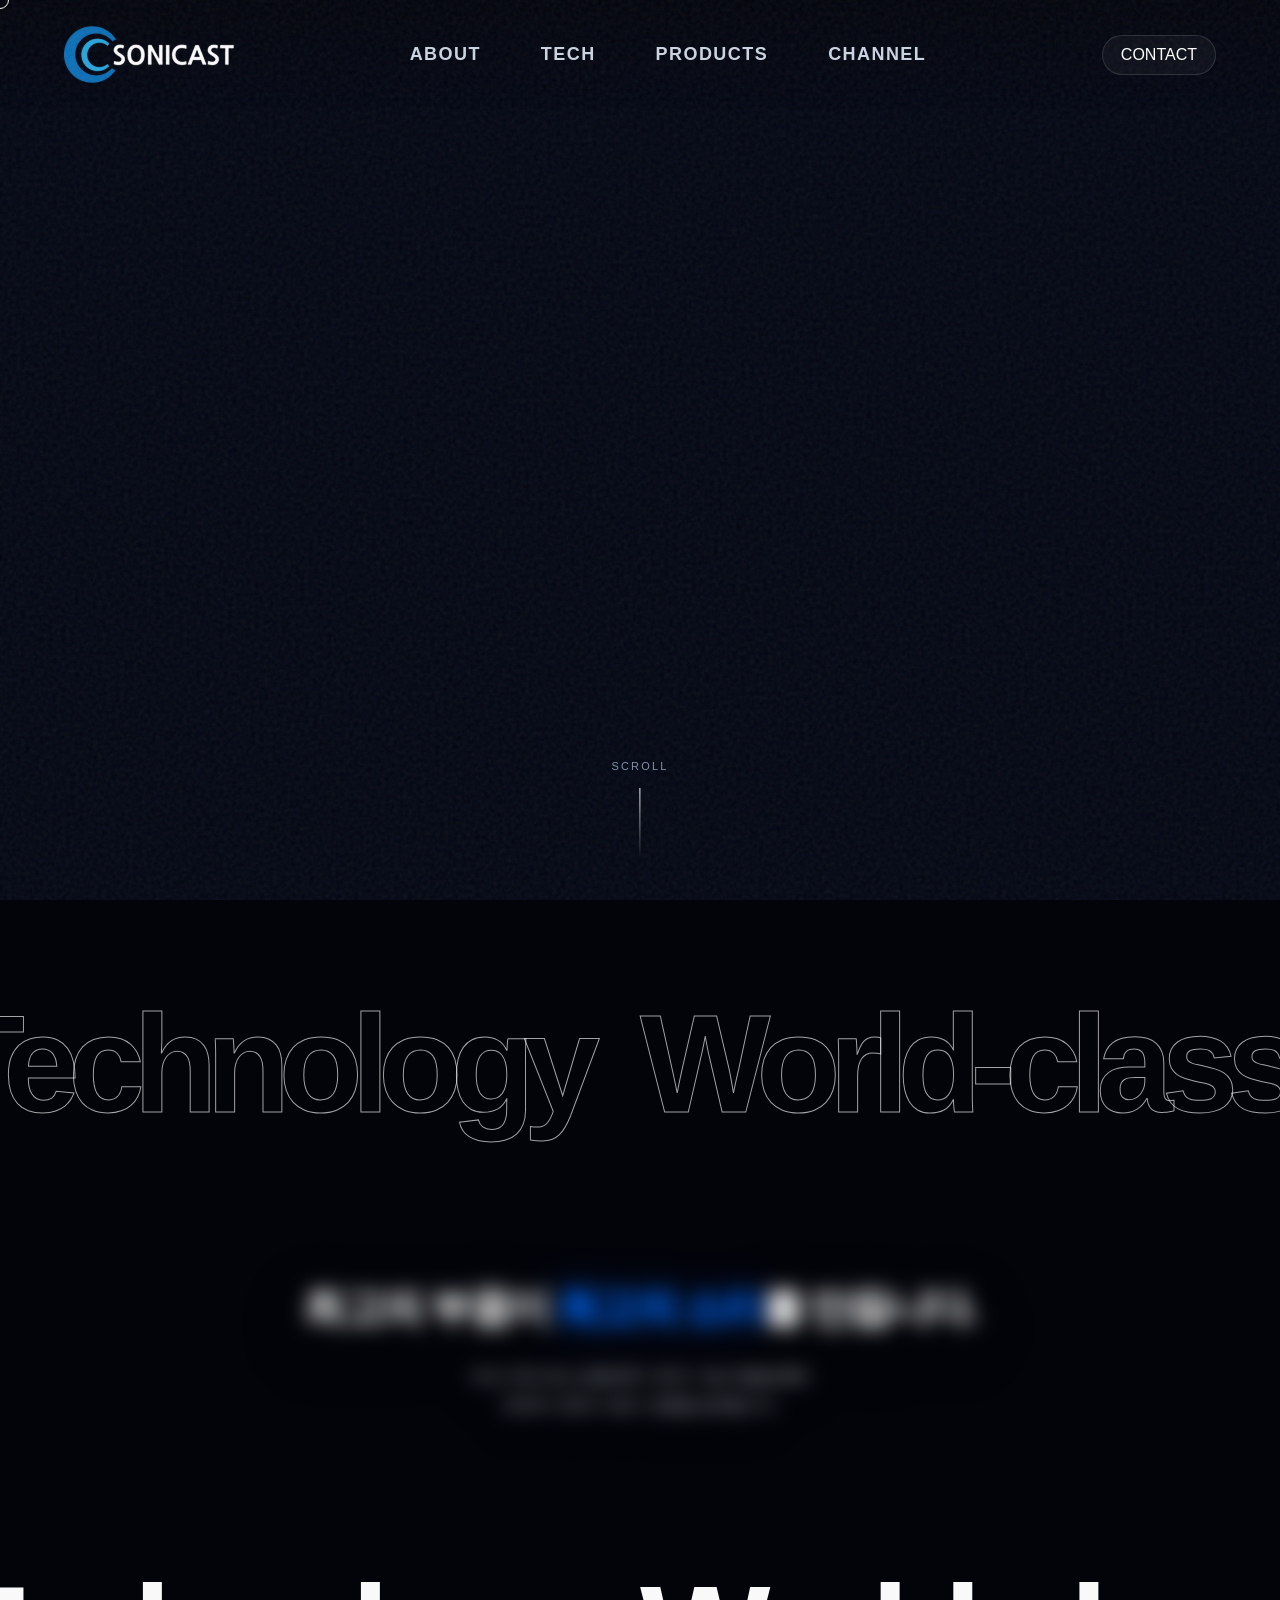
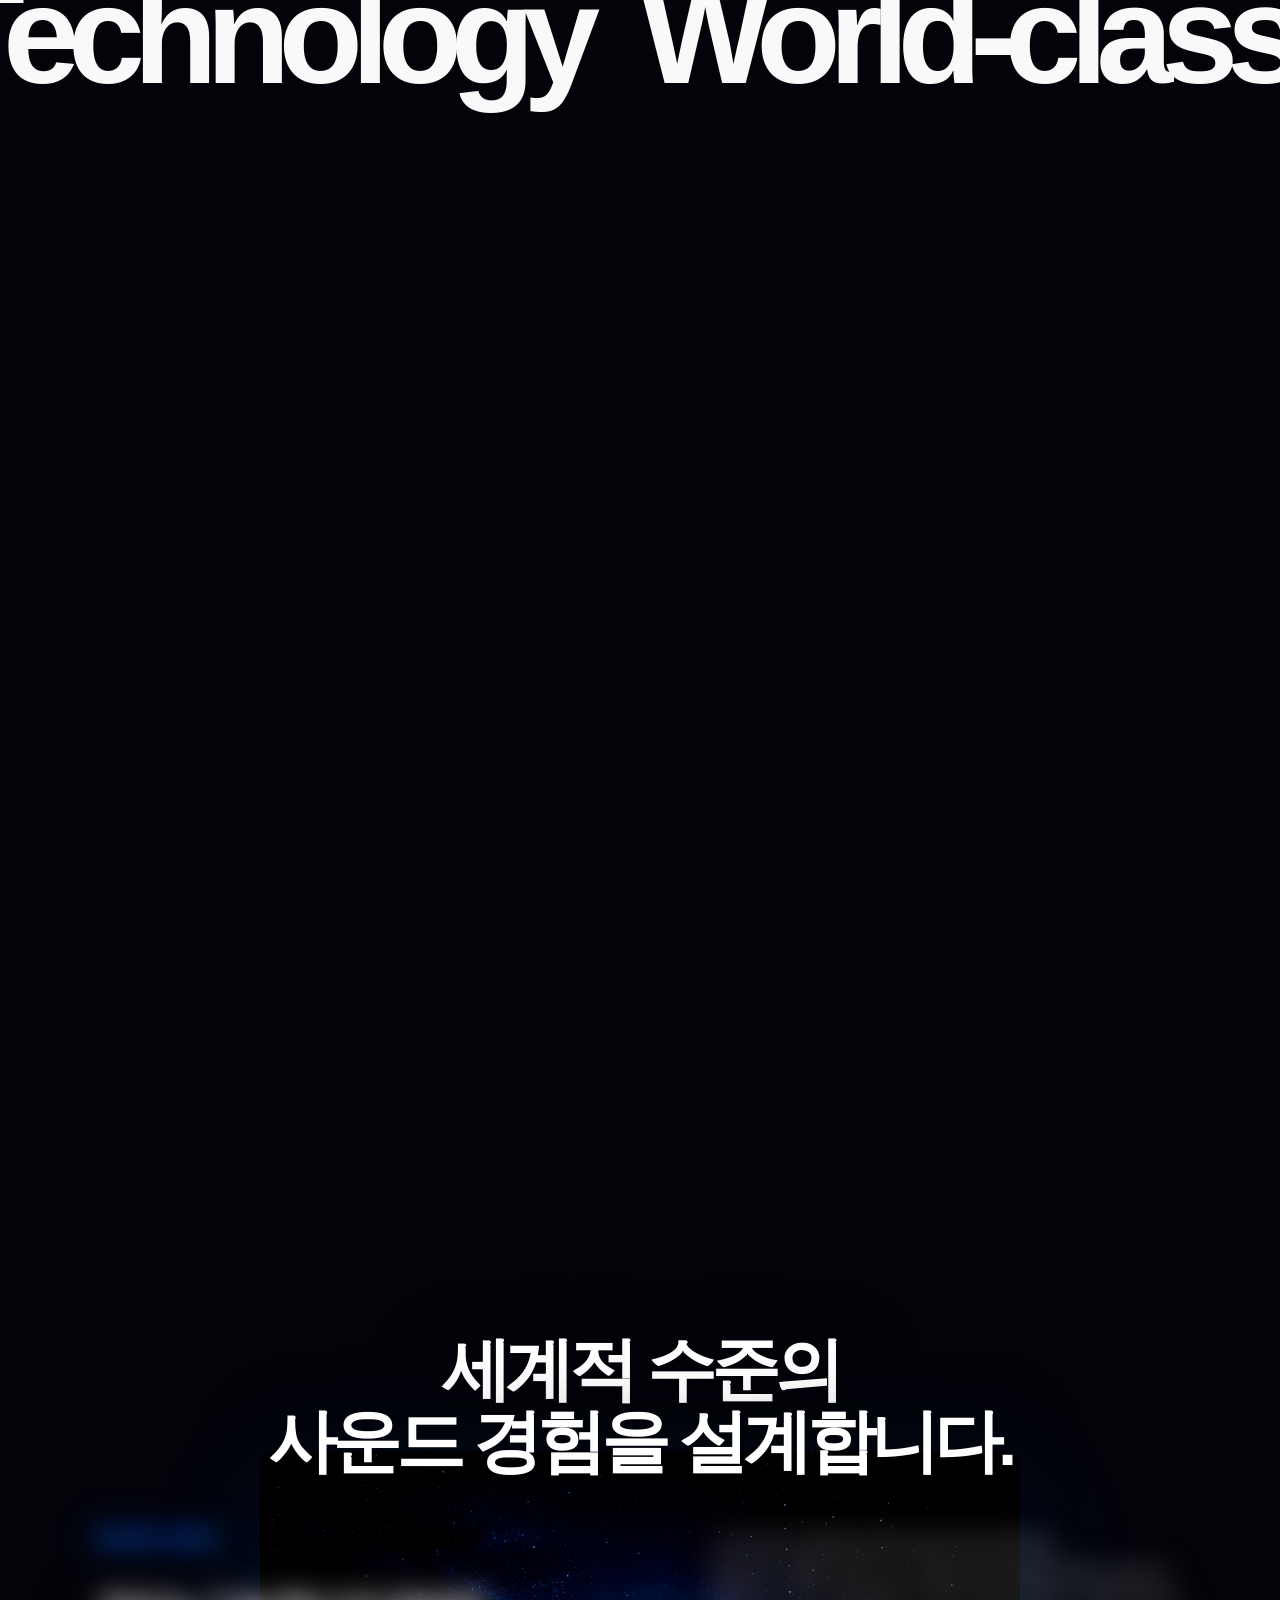
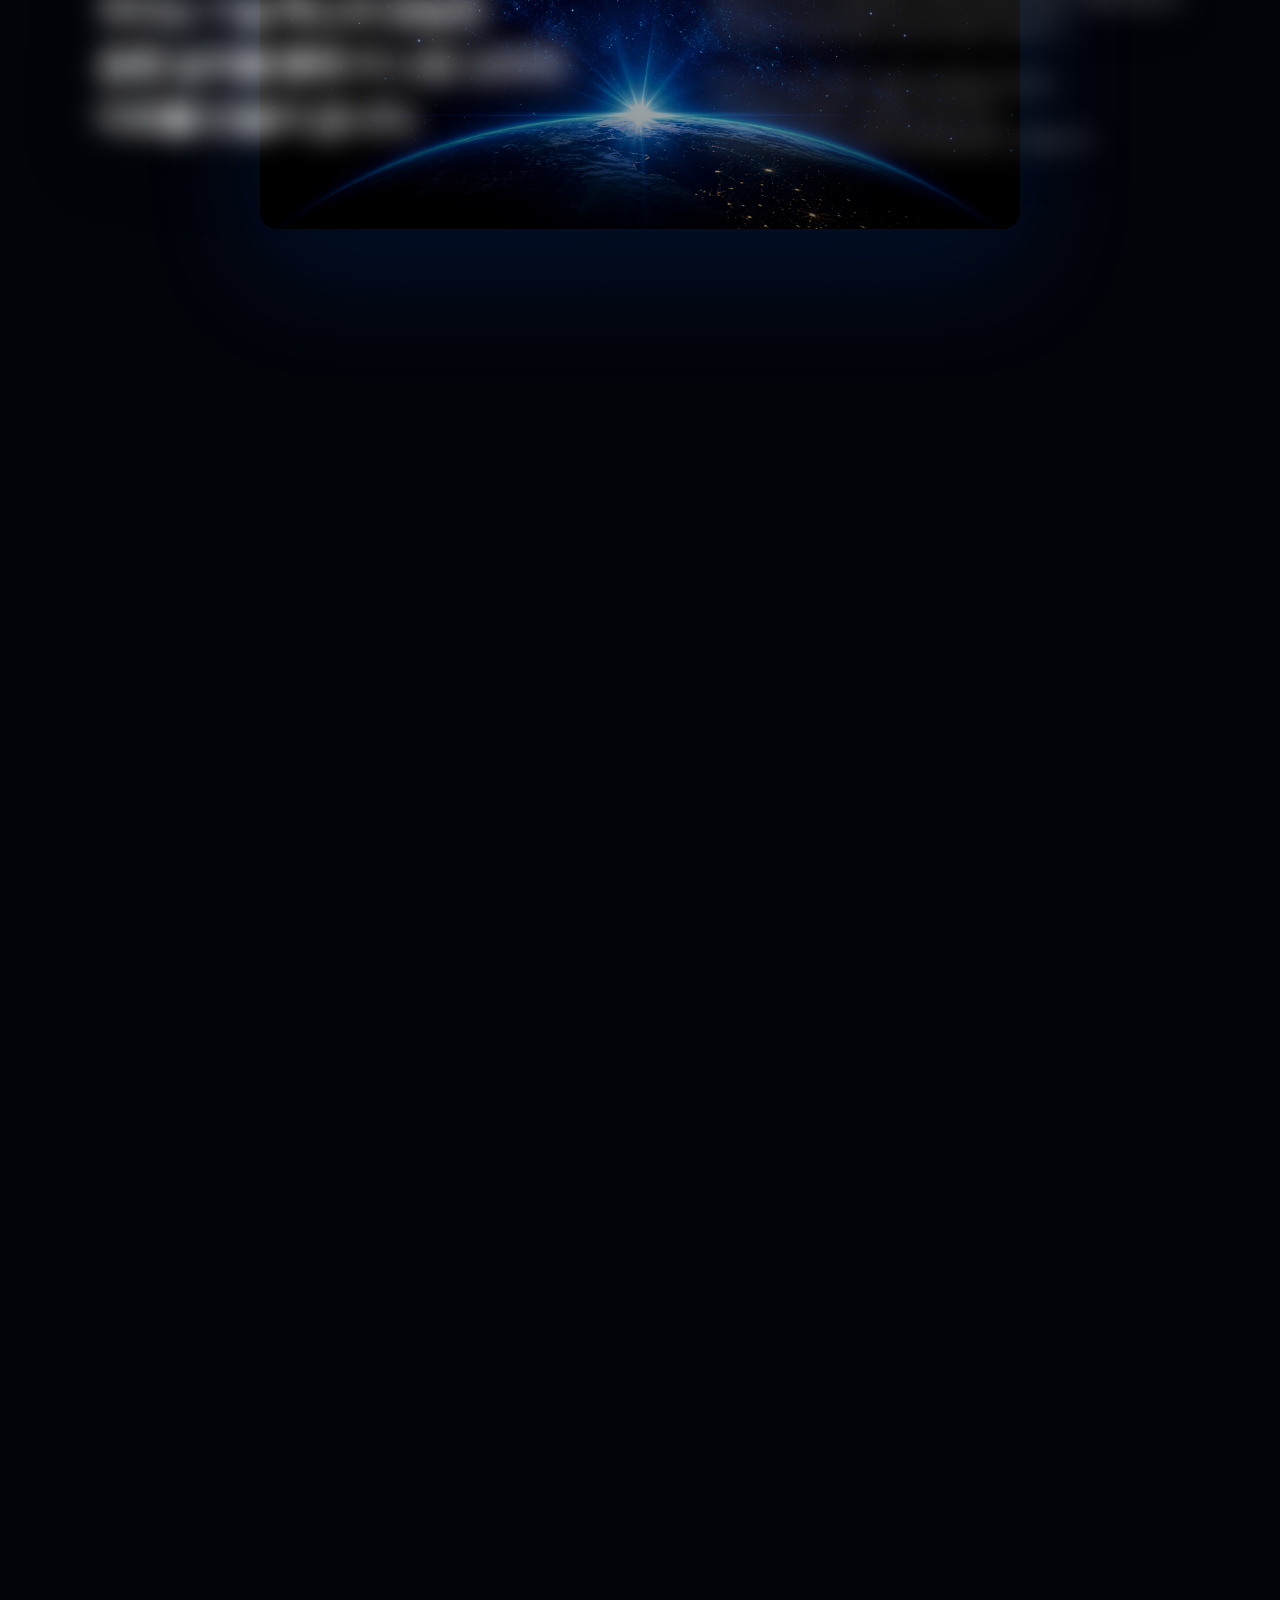
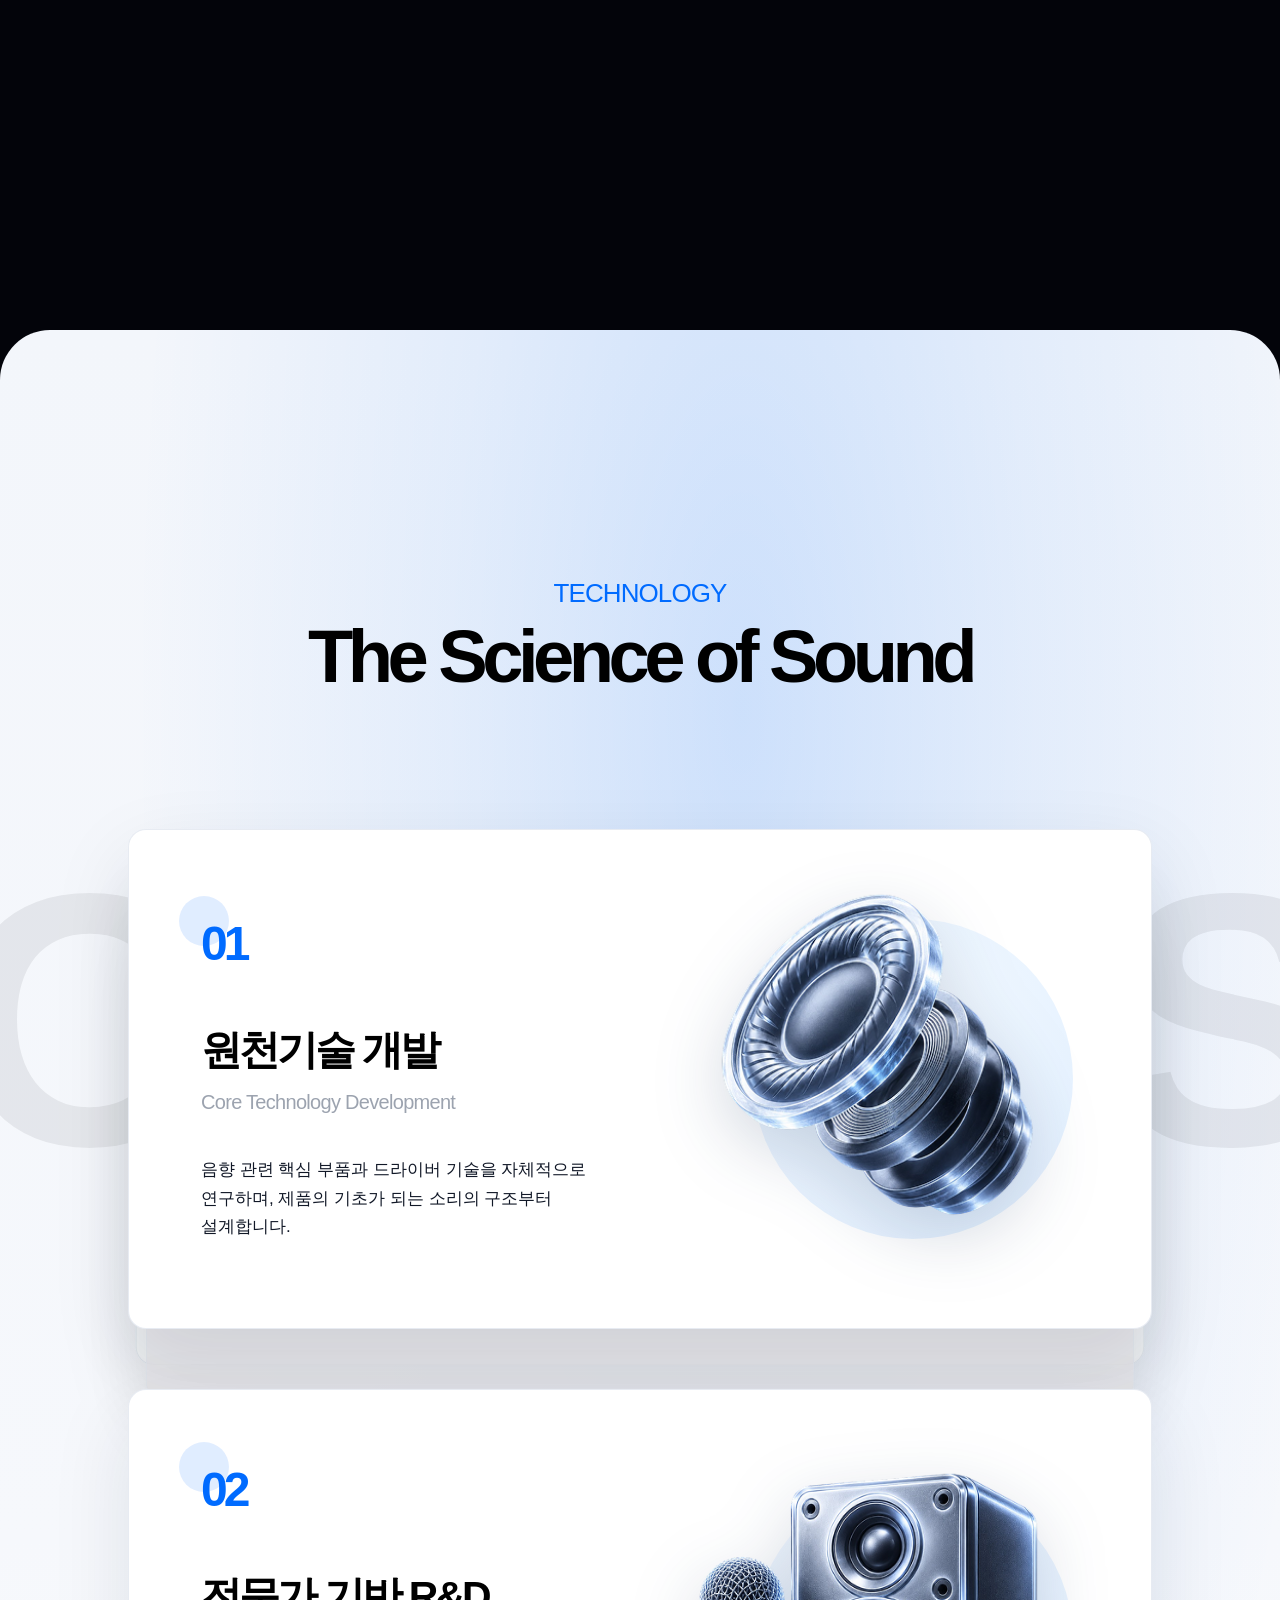
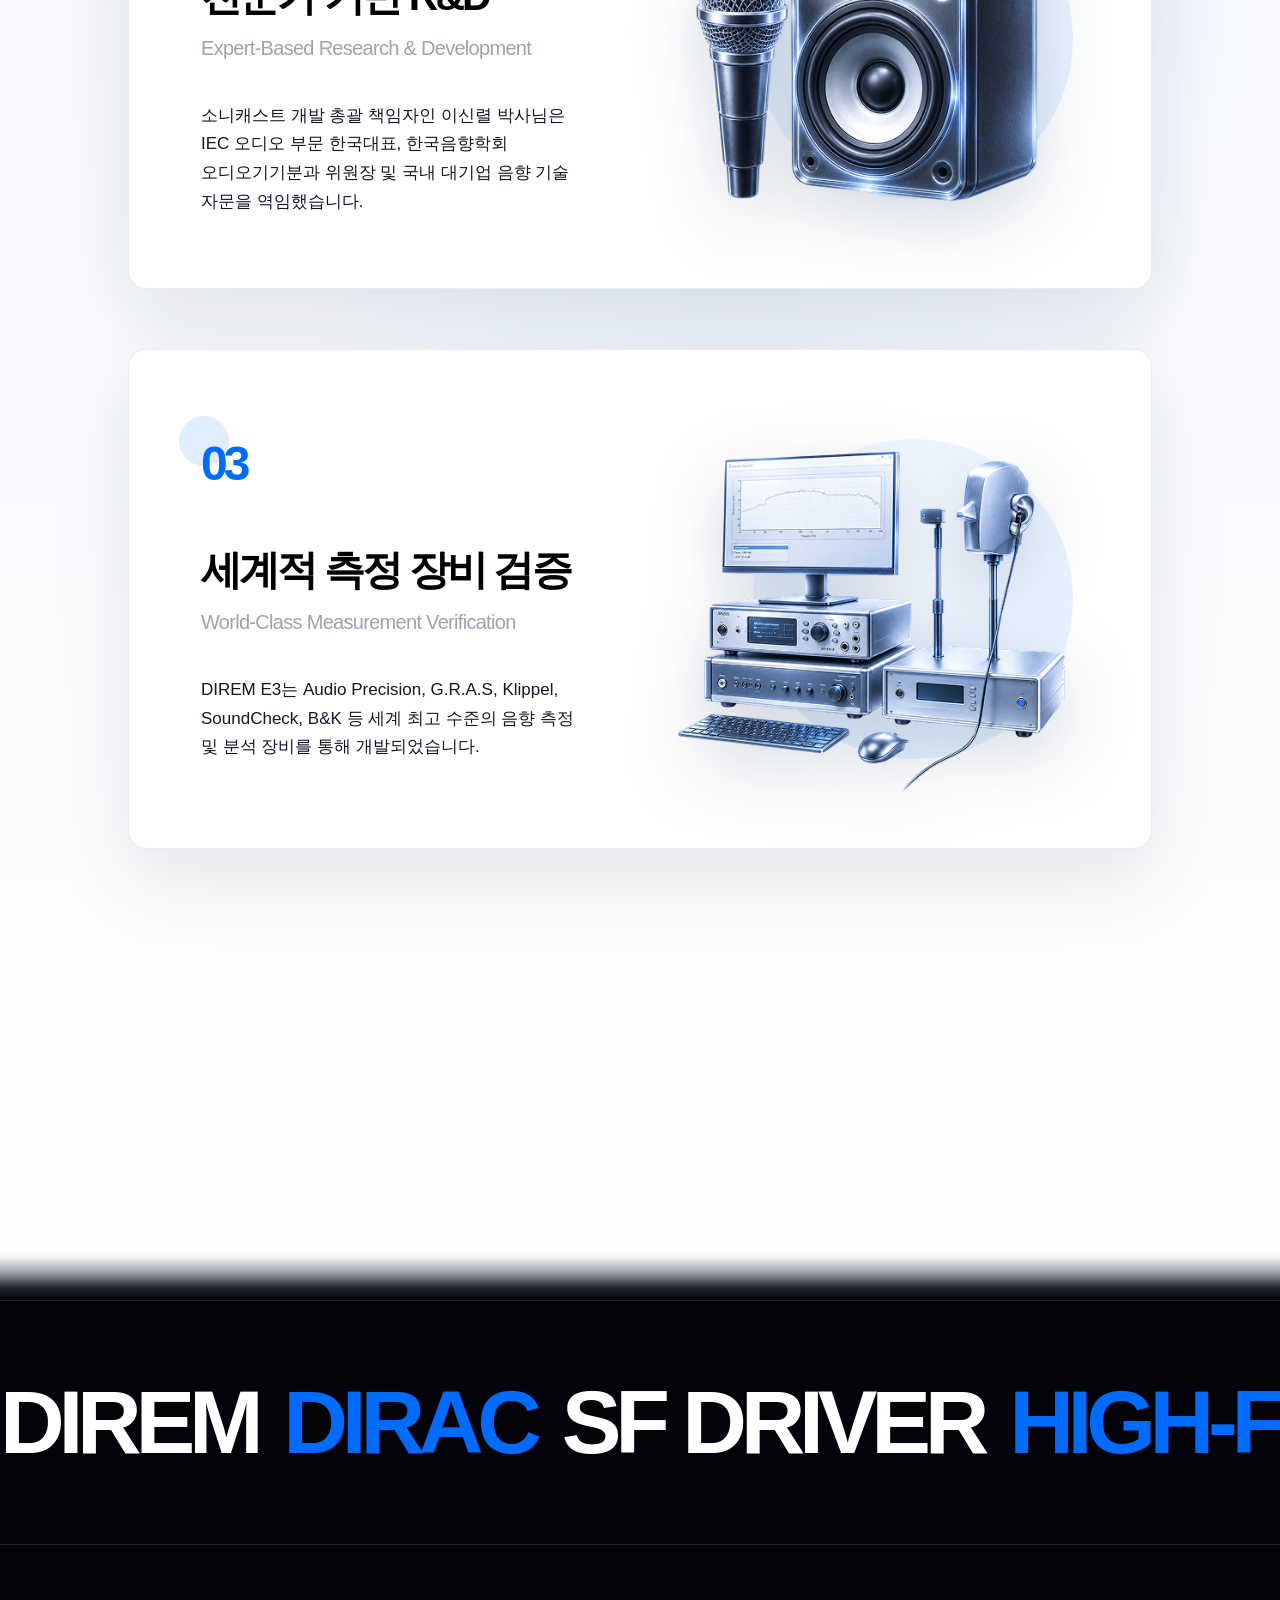
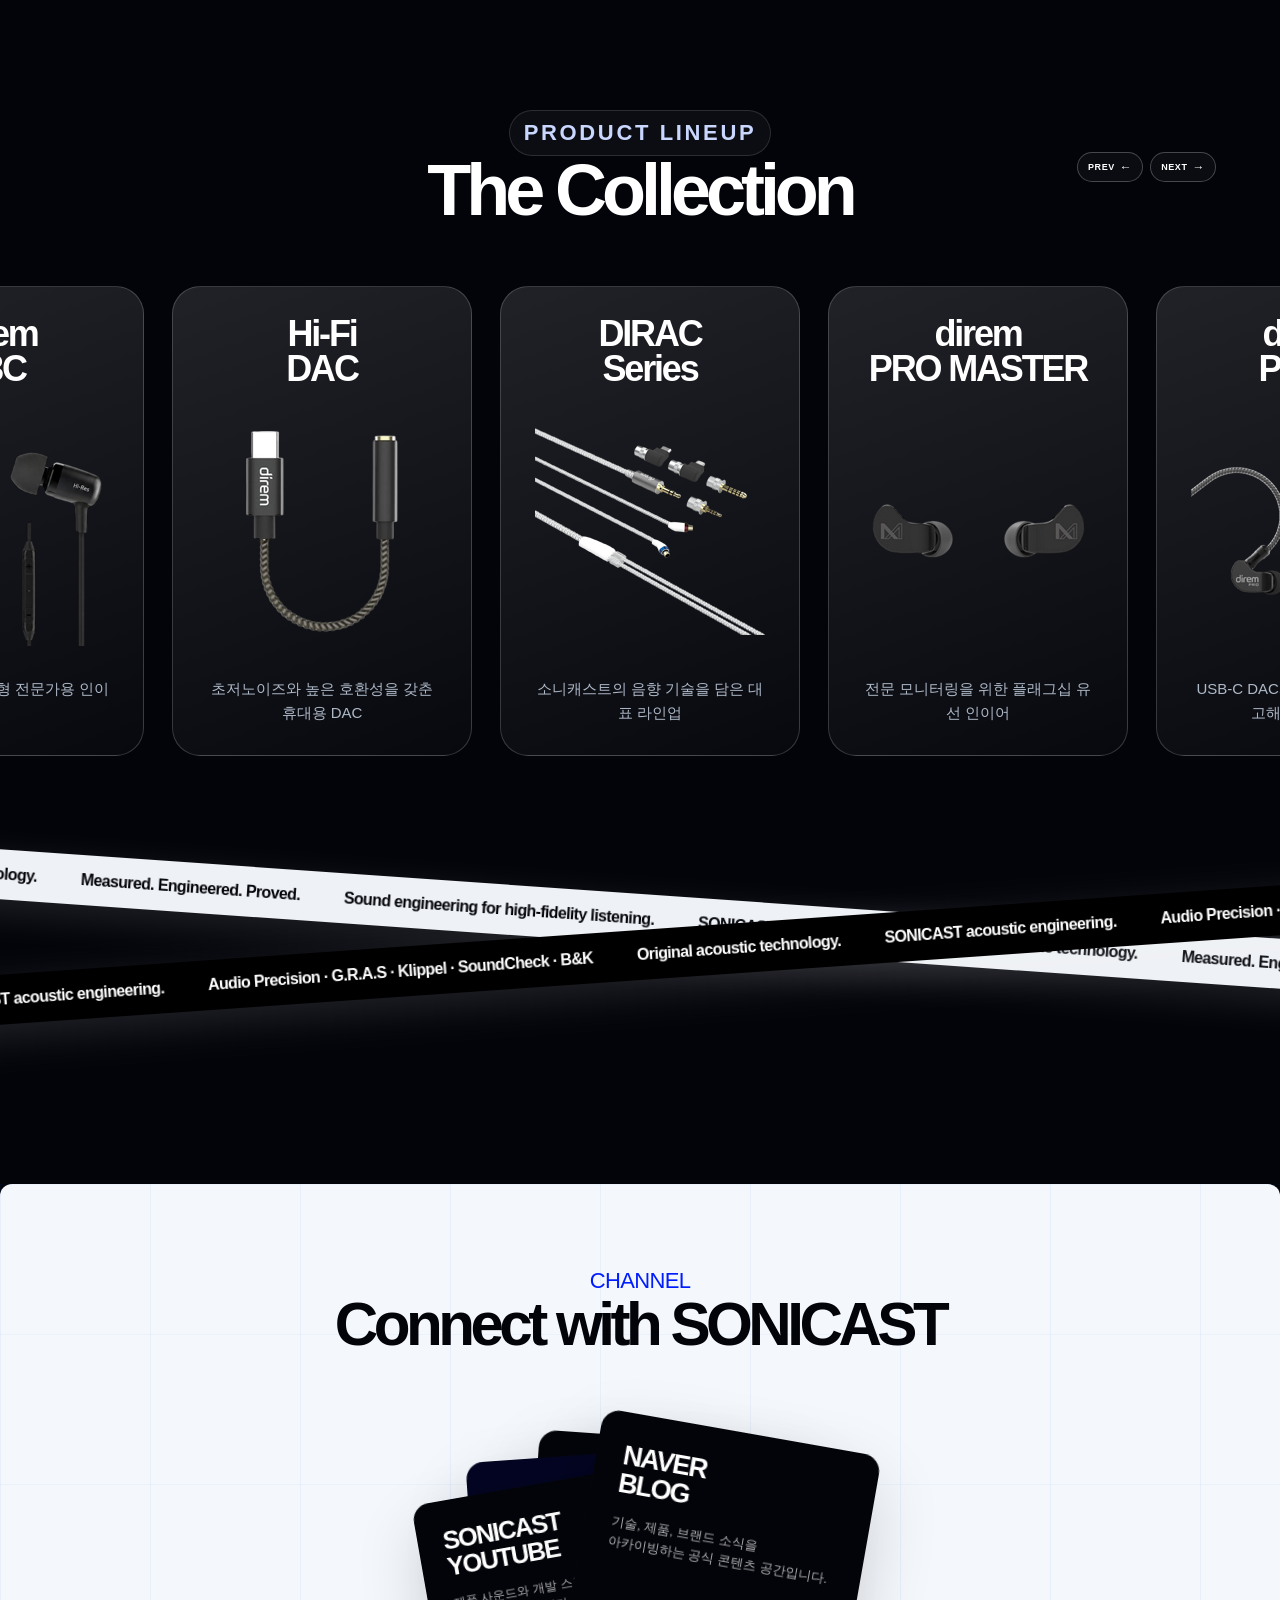
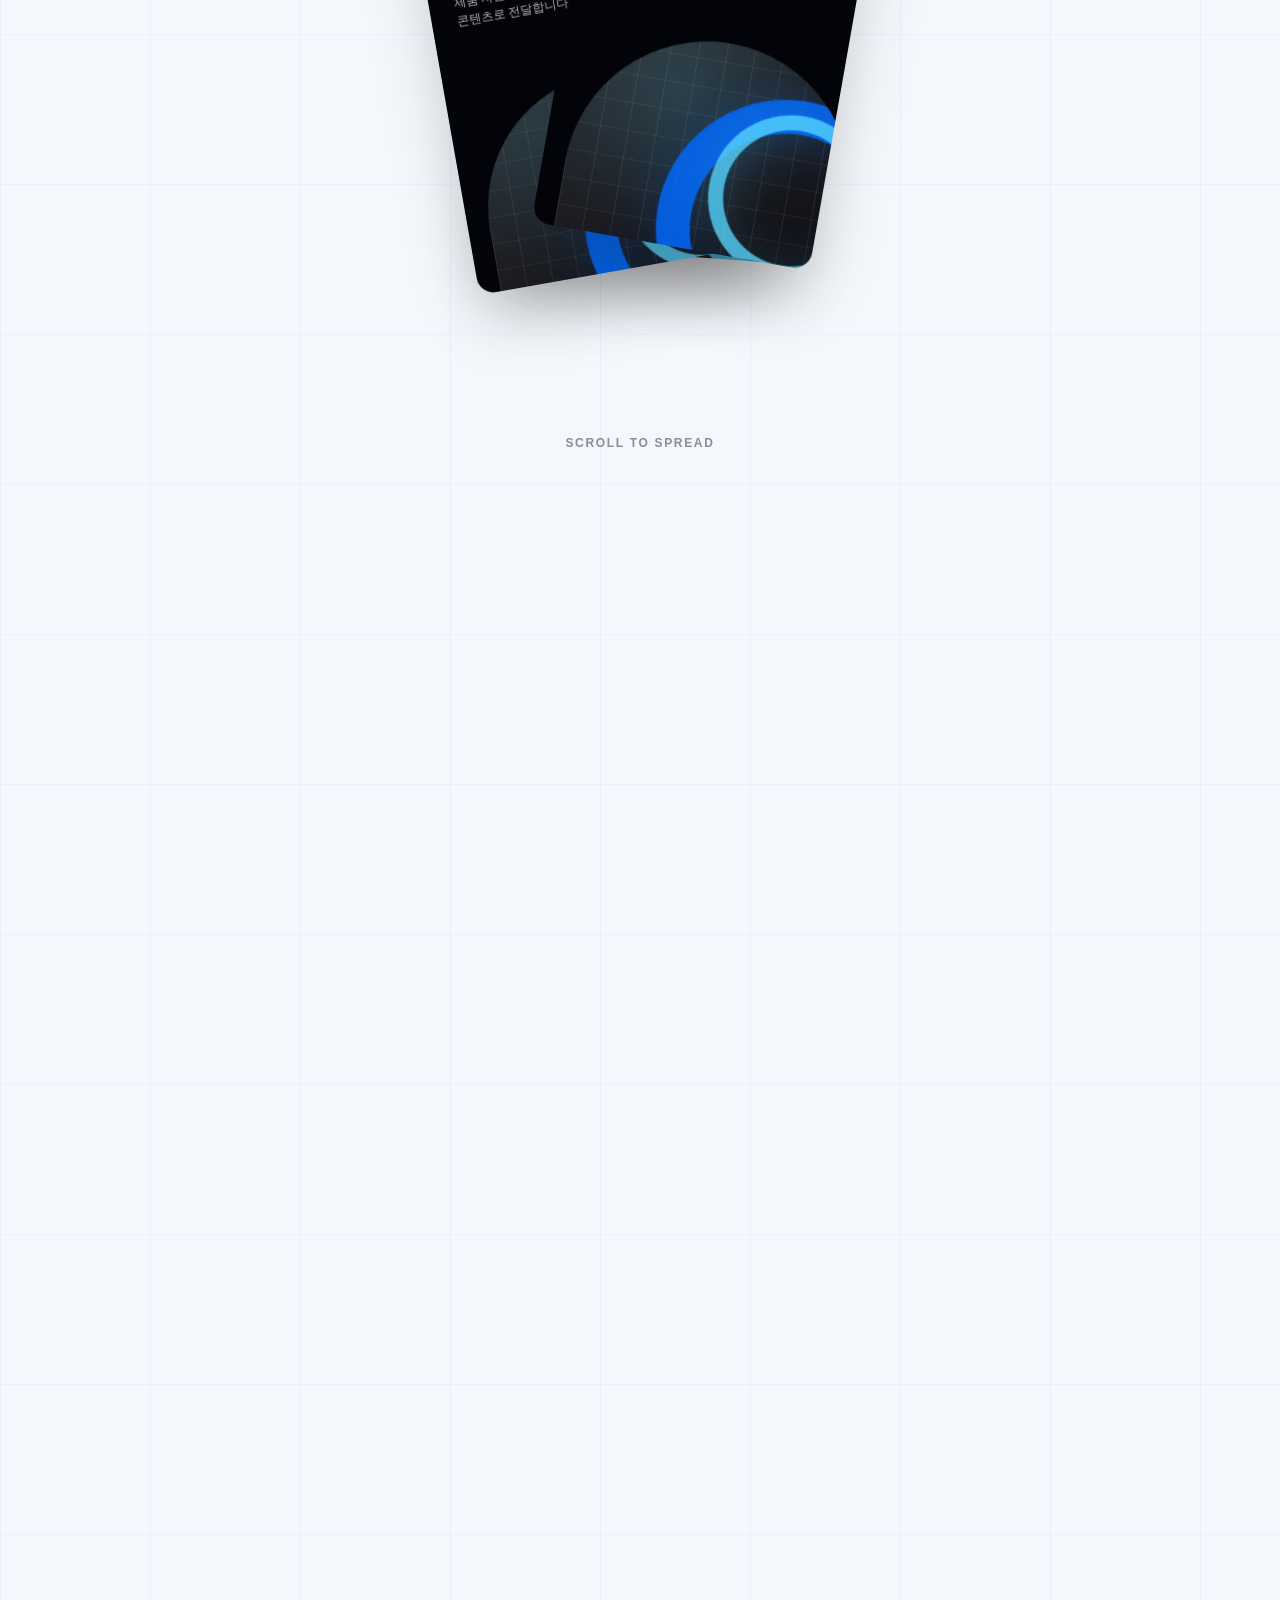
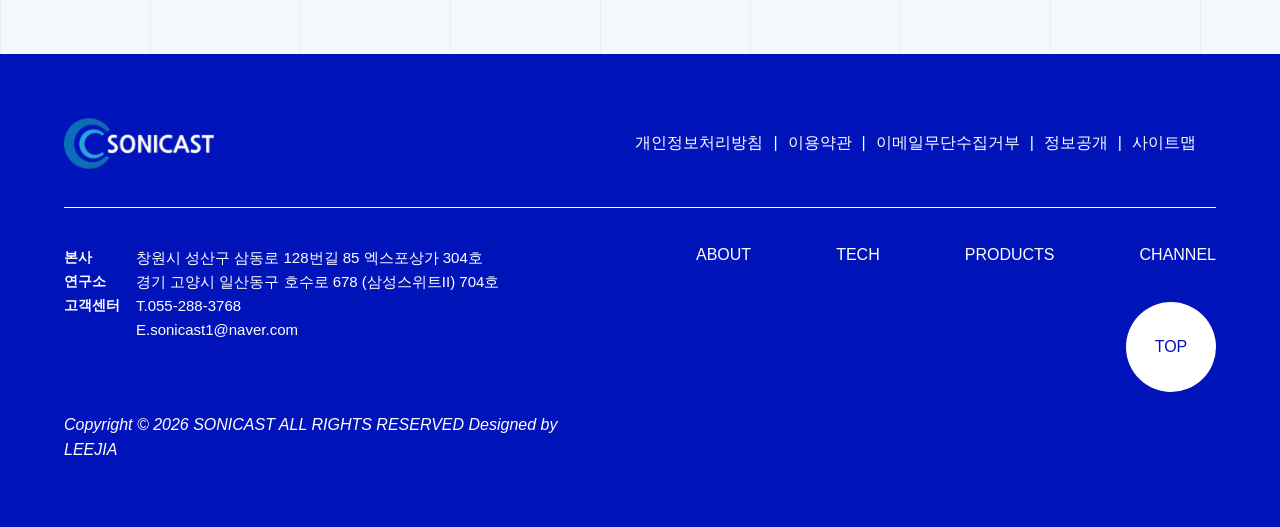
==== commit a828b5cb: "Add files via upload" ====
--- a/index.html
+++ b/index.html
@@ -192,9 +192,18 @@
       <div class="eyebrow">PRODUCT LINEUP</div>
       <h2 class="big-title">The Collection</h2>
     </div>
-  </div>
-
-  <div class="product-marquee reveal">
+
+    <div class="product-controls" aria-label="제품 슬라이드 이동">
+      <button class="product-prev" type="button" aria-label="이전 제품 보기">
+        <span>PREV</span><i aria-hidden="true">←</i>
+      </button>
+      <button class="product-next" type="button" aria-label="다음 제품 보기">
+        <span>NEXT</span><i aria-hidden="true">→</i>
+      </button>
+    </div>
+  </div>
+
+  <div class="product-marquee reveal" tabindex="0" aria-label="제품 카드 슬라이더. 좌우로 드래그하거나 이전·다음 버튼을 사용할 수 있습니다.">
     <div class="product-track">
       <article class="product-card">
         <h3>direm<br>PRO MASTER</h3>
@@ -354,14 +363,14 @@
         </div>
         <div class="footer_bottom_right">
             <ul class="footer_bottom_right_nav">
-                <li><a href="">ABOUT</a></li>
-                <li><a href="">TECH</a></li>
-                <li><a href="">PRODUCTS</a></li>
-                <li><a href="">CHANNEL</a></li>
+                <li><a href="#about">ABOUT</a></li>
+                <li><a href="#tech">TECH</a></li>
+                <li><a href="#products">PRODUCTS</a></li>
+                <li><a href="#sns">CHANNEL</a></li>
             </ul>
-            <div class="top_circle">
+            <a class="top_circle" href="#hero" aria-label="페이지 맨 위로 이동">
                 TOP
-            </div>
+            </a>
         </div>
     </div>
 </footer>
--- a/css/main.css
+++ b/css/main.css
@@ -99,6 +99,9 @@
     border:1px solid var(--line);
     border-radius:999px;
     background:rgba(255,255,255,.04);
+}
+#header .contact-pill:hover{
+    background:rgba(255,255,255,.4);
 }
 .menu-btn {
     display: none;
@@ -1675,3 +1678,449 @@
     }
 }
 
+/* =========================================================
+   SONICAST FINAL RESPONSIVE / SLIDER FIX
+   - FOOTER ALIGNMENT
+   - SNS CARD SPREAD BELOW 1600px
+   - PRODUCT MOUSE + TOUCH DRAG / PREV NEXT
+========================================================= */
+
+/* ---------- PRODUCT CONTROLS + TRUE SCROLL SLIDER ---------- */
+#products .section-head{
+    width:min(1600px,calc(100% - clamp(40px,10vw,160px)));
+    margin-right:auto;
+    margin-left:auto;
+    padding:0 !important;
+    display:flex;
+    flex-direction:row;
+    justify-content:space-between;
+    align-items:flex-end;
+    gap:32px;
+}
+
+#products .products_title{
+    align-items:flex-start;
+}
+
+#products .product-controls{
+    display:flex;
+    align-items:center;
+    gap:10px;
+    flex-shrink:0;
+}
+
+#products .product-controls button{
+    min-width:82px;
+    height:38px;
+    padding:0 13px;
+    border:1px solid rgba(255,255,255,.24);
+    border-radius:999px;
+    background:rgba(255,255,255,.055);
+    color:#fff;
+    display:flex;
+    align-items:center;
+    justify-content:center;
+    gap:8px;
+    font:inherit;
+    font-size:11px;
+    font-weight:800;
+    letter-spacing:.08em;
+    cursor:pointer;
+    transition:background .25s,border-color .25s,transform .25s;
+}
+
+#products .product-controls button:hover,
+#products .product-controls button:focus-visible{
+    border-color:rgba(87,215,255,.72);
+    background:rgba(0,107,255,.22);
+    transform:translateY(-2px);
+    outline:none;
+}
+
+#products .product-controls i{
+    font-style:normal;
+    font-size:15px;
+    line-height:1;
+}
+
+#products .product-marquee{
+    width:100%;
+    overflow-x:auto !important;
+    overflow-y:hidden;
+    padding-top:34px;
+    padding-bottom:18px;
+    margin-top:-34px;
+    cursor:grab;
+    user-select:none;
+    touch-action:pan-x;
+    -webkit-overflow-scrolling:touch;
+    scroll-snap-type:x mandatory;
+    scroll-padding-inline:clamp(20px,5vw,80px);
+    scrollbar-width:none;
+    overscroll-behavior-inline:contain;
+}
+
+#products .product-marquee::-webkit-scrollbar{
+    display:none;
+}
+
+#products .product-marquee.dragging{
+    cursor:grabbing;
+    scroll-snap-type:none;
+}
+
+#products .product-track,
+#products .product-track:hover,
+#products .product-track.is-dragging{
+    width:max-content;
+    padding-right:clamp(20px,5vw,80px);
+    padding-left:clamp(20px,5vw,80px);
+    animation:none !important;
+    transform:none !important;
+}
+
+#products .product-card{
+    width:clamp(300px,22vw,360px);
+    scroll-snap-align:center;
+    scroll-snap-stop:always;
+}
+
+/* ---------- SNS: 1101px~1599px에서도 카드 제목이 보이도록 ---------- */
+@media (min-width:1101px){
+    .sns-stack-stage .spread-card,
+    #sns .sns-case-card{
+        width:clamp(250px,22vw,450px) !important;
+        height:clamp(420px,28vw,520px) !important;
+        padding:clamp(28px,2.35vw,46px) clamp(24px,2.1vw,42px) !important;
+    }
+
+    #sns .sns-case-card h3{
+        font-size:clamp(27px,2vw,38px);
+        line-height:1.02;
+        margin-bottom:clamp(12px,1.15vw,18px);
+    }
+
+    #sns .sns-case-card p{
+        font-size:clamp(13px,.95vw,16px);
+        line-height:1.58;
+    }
+
+    #sns .sns-visual::before{
+        width:clamp(260px,20vw,400px);
+        height:clamp(260px,20vw,400px);
+        border-width:clamp(34px,2.65vw,50px);
+    }
+
+    #sns .sns-visual::after{
+        width:clamp(165px,13vw,250px);
+        height:clamp(165px,13vw,250px);
+        border-width:clamp(15px,1.2vw,22px);
+    }
+}
+
+/* ---------- FOOTER: 위/아래를 같은 세로선에 정렬 ---------- */
+#footer{
+    padding:64px clamp(32px,5vw,96px);
+}
+
+#footer .footer_top,
+#footer .footer_bottom{
+    width:min(1712px,100%);
+    margin-right:auto;
+    margin-left:auto;
+    display:grid;
+    grid-template-columns:minmax(0,1.18fr) minmax(520px,.82fr);
+    column-gap:clamp(64px,8vw,150px);
+    box-sizing:border-box;
+}
+
+#footer .footer_top{
+    align-items:center;
+    padding-bottom:38px;
+}
+
+#footer .footer_top_img{
+    justify-self:start;
+}
+
+#footer .footer_top_img img{
+    width:clamp(150px,10vw,190px);
+    height:auto;
+}
+
+#footer .footer_top_nav{
+    width:100%;
+    justify-content:flex-end;
+    align-items:center;
+    white-space:nowrap;
+}
+
+#footer .footer_bottom{
+    padding-top:38px;
+    align-items:start;
+}
+
+#footer .footer_bottom_left,
+#footer .footer_bottom_right{
+    width:100%;
+    min-width:0;
+}
+
+#footer .footer_bottom_nav li{
+    display:grid;
+    grid-template-columns:72px minmax(0,1fr);
+    align-items:start;
+    gap:0;
+}
+
+#footer .footer_bottom_nav h5{
+    font-size:14px;
+    line-height:1.65;
+}
+
+#footer .footer_bottom_nav p{
+    font-size:15px;
+    line-height:1.6;
+}
+
+#footer address{
+    margin-top:30px;
+    font-style:italic;
+    line-height:1.6;
+}
+
+#footer .footer_bottom_right{
+    display:flex;
+    flex-direction:column;
+    align-items:stretch;
+}
+
+#footer .footer_bottom_right_nav{
+    width:100%;
+    justify-content:space-between;
+    gap:20px;
+    padding-bottom:38px;
+}
+
+#footer .top_circle{
+    float:none;
+    margin-left:auto;
+    flex:0 0 auto;
+}
+
+@media (max-width:1100px){
+    #footer .footer_top,
+    #footer .footer_bottom{
+        grid-template-columns:1fr;
+        row-gap:34px;
+    }
+
+    #footer .footer_top_nav,
+    #footer .footer_bottom_right_nav{
+        justify-content:flex-start;
+        flex-wrap:wrap;
+    }
+
+    #footer .top_circle{
+        margin-left:0;
+    }
+}
+
+@media (max-width:768px){
+    #hero .scroll{
+        display: none;
+    }
+
+    #products .section-head{
+        width:calc(100% - 40px);
+        flex-direction:column;
+        align-items:center;
+        gap:22px;
+        text-align:center;
+    }
+
+    #products .products_title{
+        align-items:center;
+    }
+
+    #products .product-controls button{
+        min-width:76px;
+        height:36px;
+    }
+
+    #products .product-track{
+        gap:18px;
+        padding-right:20px;
+        padding-left:20px;
+    }
+
+    #products .product-card{
+        width:min(80vw,300px);
+        height:420px;
+    }
+    
+
+    #footer{
+        padding:54px 20px;
+    }
+
+    #footer .footer_top,
+    #footer .footer_bottom{
+        display:grid;
+        grid-template-columns:1fr;
+        gap:28px;
+    }
+
+    #footer .footer_bottom_nav li{
+        display:grid;
+        grid-template-columns:70px minmax(0,1fr);
+        gap:0;
+        margin-bottom:12px;
+    }
+
+    #footer .footer_top_nav li::after{
+        padding:0 7px;
+    }
+}
+
+
+
+/* =========================================================
+   PRODUCT SLIDER V2
+   - 제목은 항상 가운데 정렬
+   - PC/태블릿 자동 무한 흐름 + 마우스/터치 드래그
+   - hover/focus/drag 중 자동 정지
+   - 모바일은 자동 재생 없이 손가락 스와이프만 사용
+========================================================= */
+
+#products .section-head{
+    position:relative;
+    width:min(1600px,calc(100% - clamp(40px,10vw,160px)));
+    margin-right:auto;
+    margin-left:auto;
+    padding:0 !important;
+    display:flex;
+    justify-content:center;
+    align-items:center;
+    text-align:center;
+}
+
+#products .products_title{
+    display:flex;
+    flex-direction:column;
+    justify-content:center;
+    align-items:center !important;
+    margin:0 auto;
+}
+
+#products .product-controls{
+    position:absolute;
+    right:0;
+    top:50%;
+    transform:translateY(-50%);
+    display:flex;
+    align-items:center;
+    gap:7px;
+    flex-shrink:0;
+}
+
+#products .product-controls button{
+    min-width:64px;
+    height:30px;
+    padding:0 10px;
+    gap:5px;
+    font-size:9px;
+    letter-spacing:.06em;
+    background:rgba(255,255,255,.035);
+}
+
+#products .product-controls i{
+    font-size:12px;
+}
+
+#products .product-marquee{
+    width:100%;
+    overflow-x:auto !important;
+    overflow-y:hidden;
+    cursor:grab;
+    user-select:none;
+    -webkit-user-select:none;
+    -webkit-overflow-scrolling:touch;
+    scrollbar-width:none;
+    overscroll-behavior-inline:contain;
+}
+
+#products .product-marquee::-webkit-scrollbar{
+    display:none;
+}
+
+#products .product-marquee.dragging{
+    cursor:grabbing;
+    scroll-behavior:auto;
+}
+
+#products .product-track,
+#products .product-track:hover,
+#products .product-track.is-dragging{
+    width:max-content;
+    animation:none !important;
+    transform:none !important;
+    will-change:auto;
+}
+
+/* PC와 태블릿은 끊김 없는 자동 이동이므로 snap을 사용하지 않음 */
+@media (min-width:769px){
+    #products .product-marquee{
+        scroll-snap-type:none !important;
+        touch-action:auto;
+    }
+
+    #products .product-card{
+        scroll-snap-align:none;
+        scroll-snap-stop:normal;
+    }
+}
+
+/* 작은 태블릿에서는 버튼을 제목 아래에 두어 제목 중앙을 방해하지 않음 */
+@media (min-width:769px) and (max-width:1100px){
+    #products .section-head{
+        flex-direction:column;
+        gap:14px;
+    }
+
+    #products .product-controls{
+        position:static;
+        transform:none;
+        margin-top:2px;
+    }
+}
+
+/* 모바일은 손가락 스와이프 전용 */
+@media (max-width:768px){
+    #products .section-head{
+        width:calc(100% - 40px);
+        display:flex;
+        justify-content:center;
+        align-items:center;
+        text-align:center;
+    }
+
+    #products .products_title{
+        align-items:center !important;
+    }
+
+    #products .product-controls{
+        display:none !important;
+    }
+
+    #products .product-marquee{
+        scroll-snap-type:x mandatory !important;
+        scroll-padding-inline:20px;
+        touch-action:auto;
+    }
+
+    #products .product-card{
+        scroll-snap-align:center;
+        scroll-snap-stop:always;
+    }
+}
